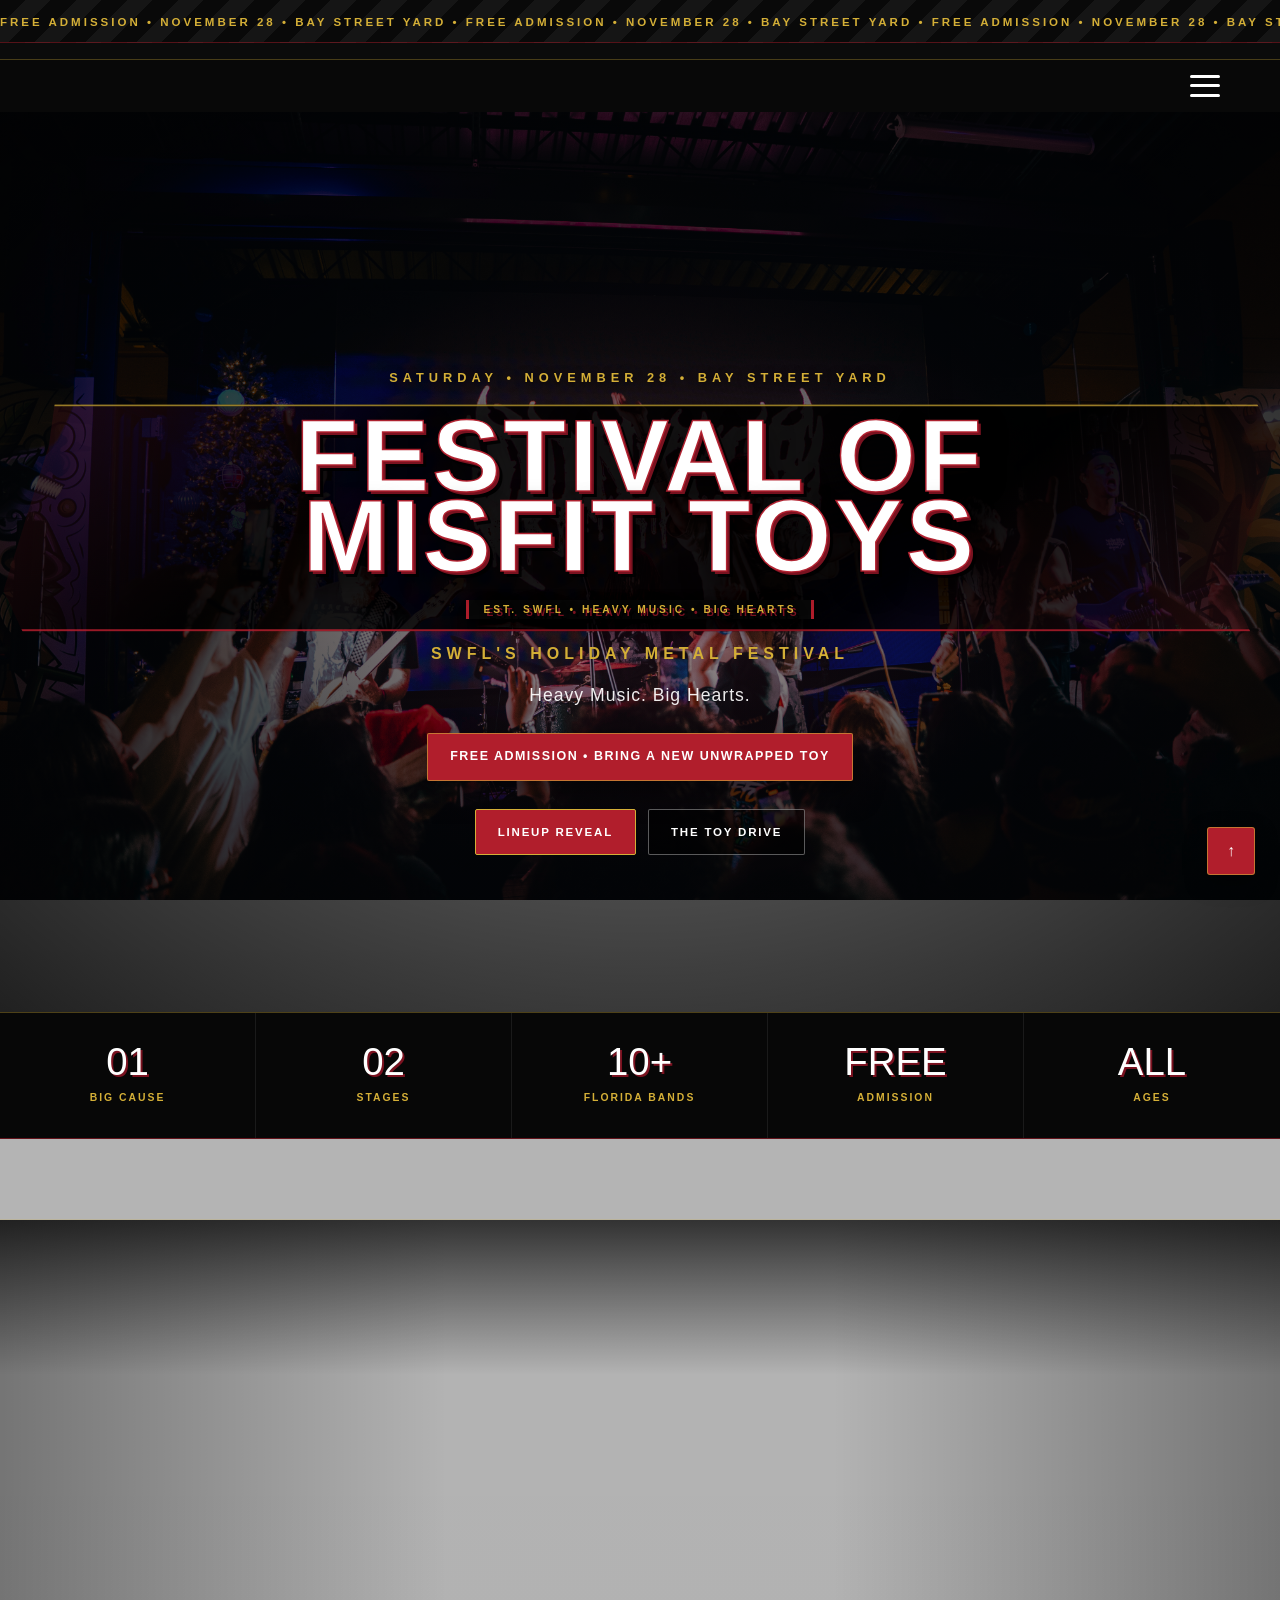
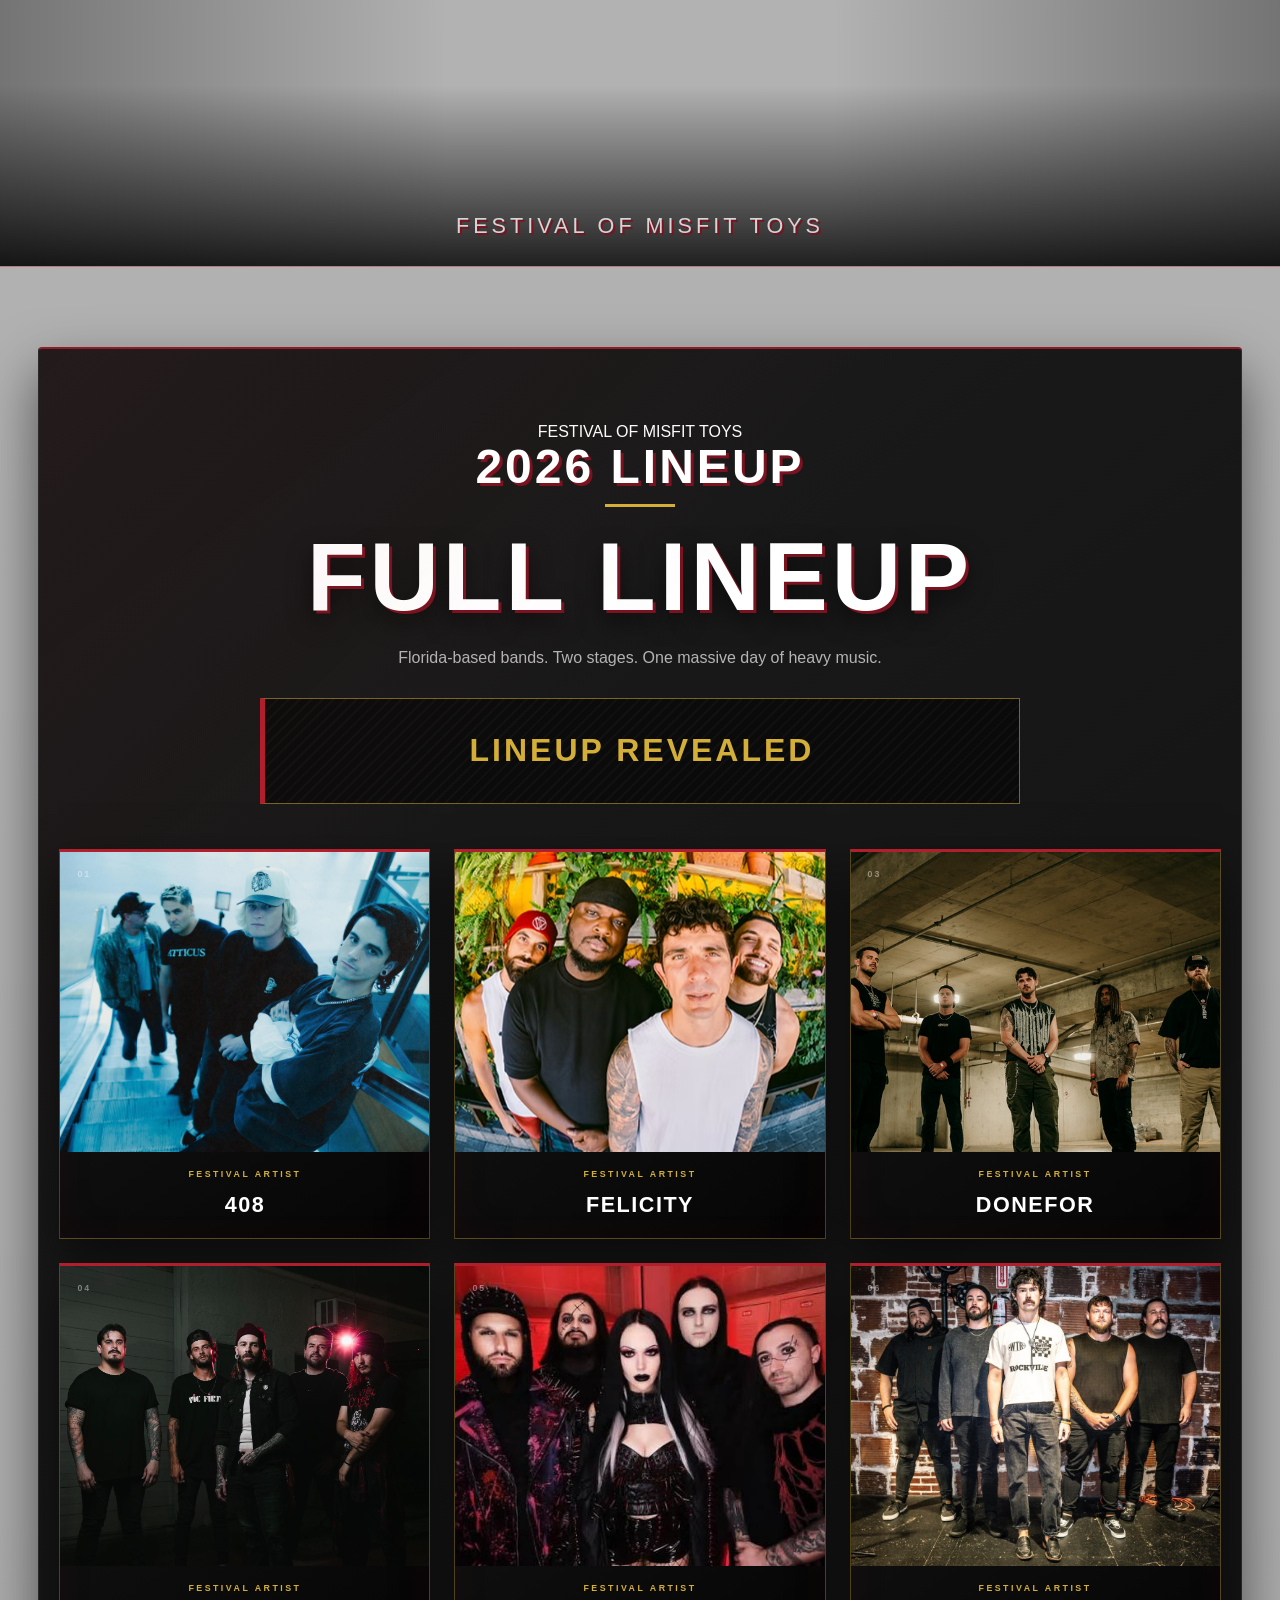
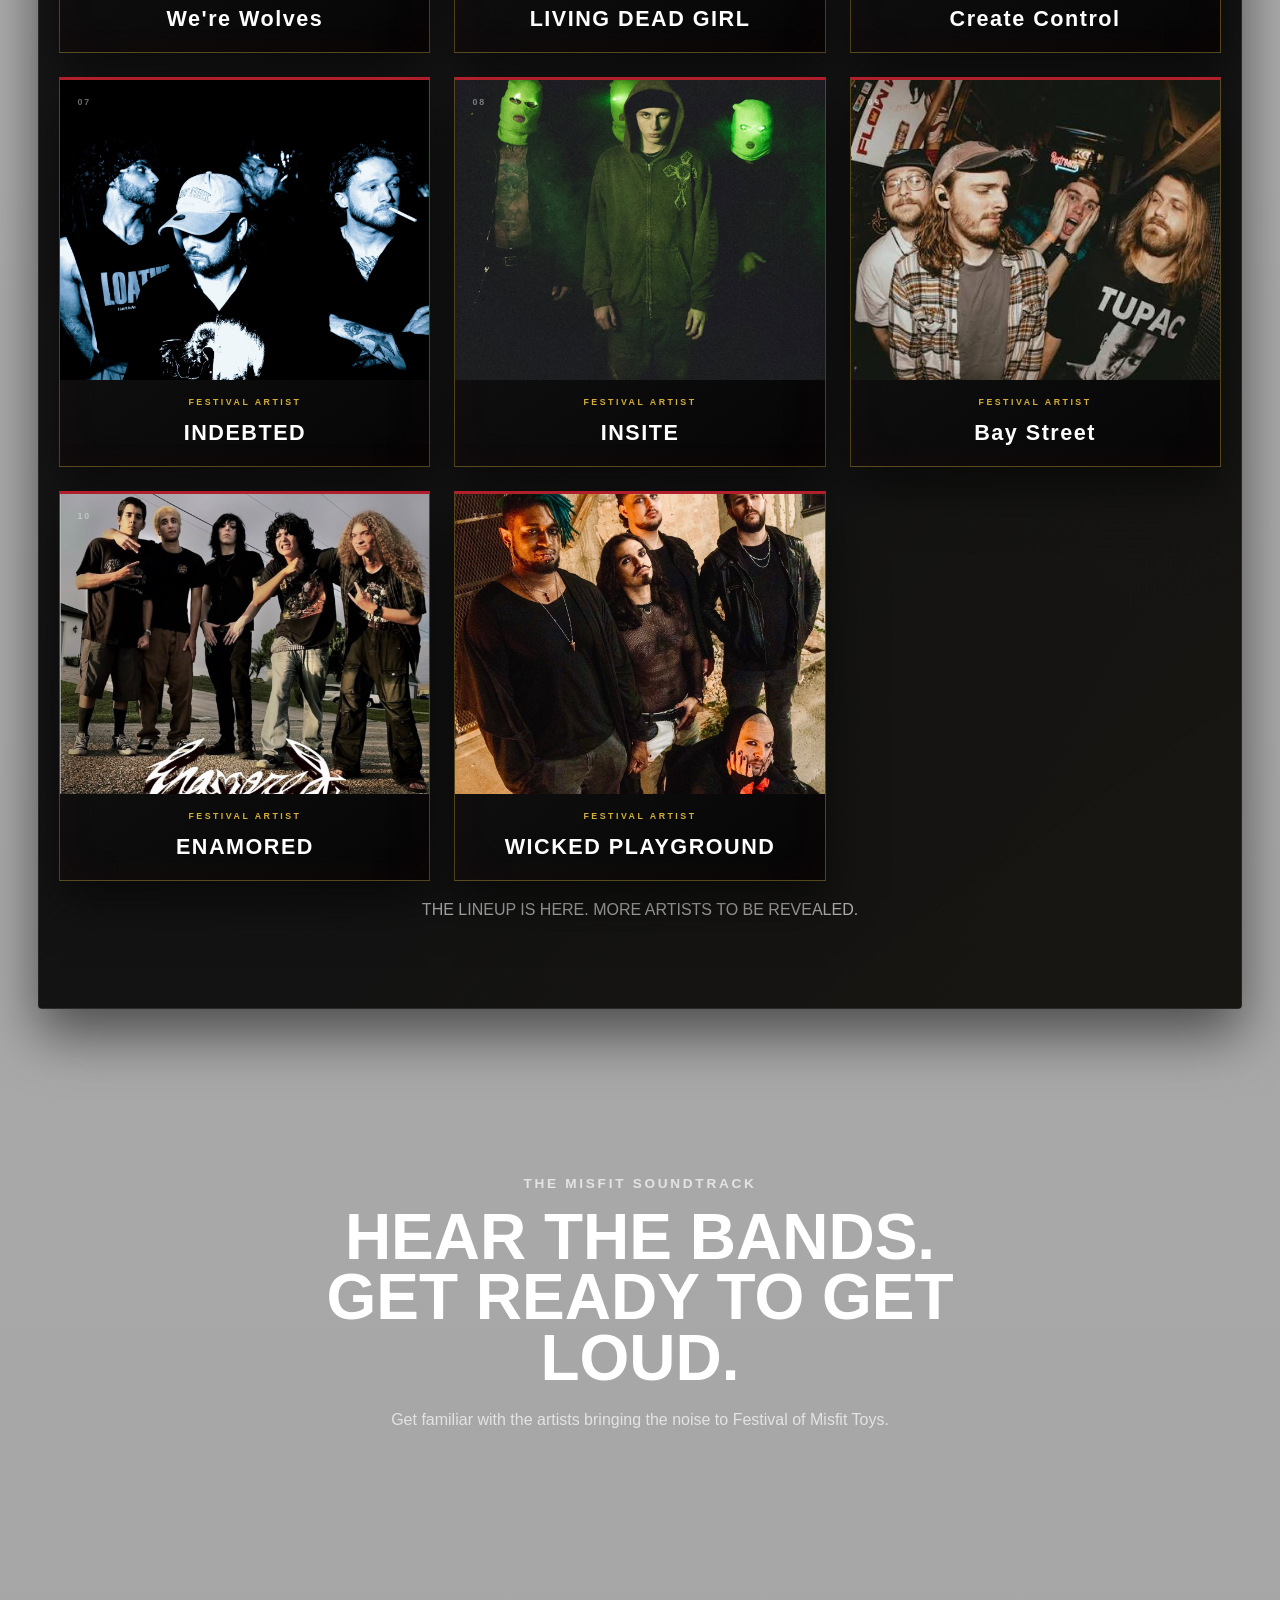
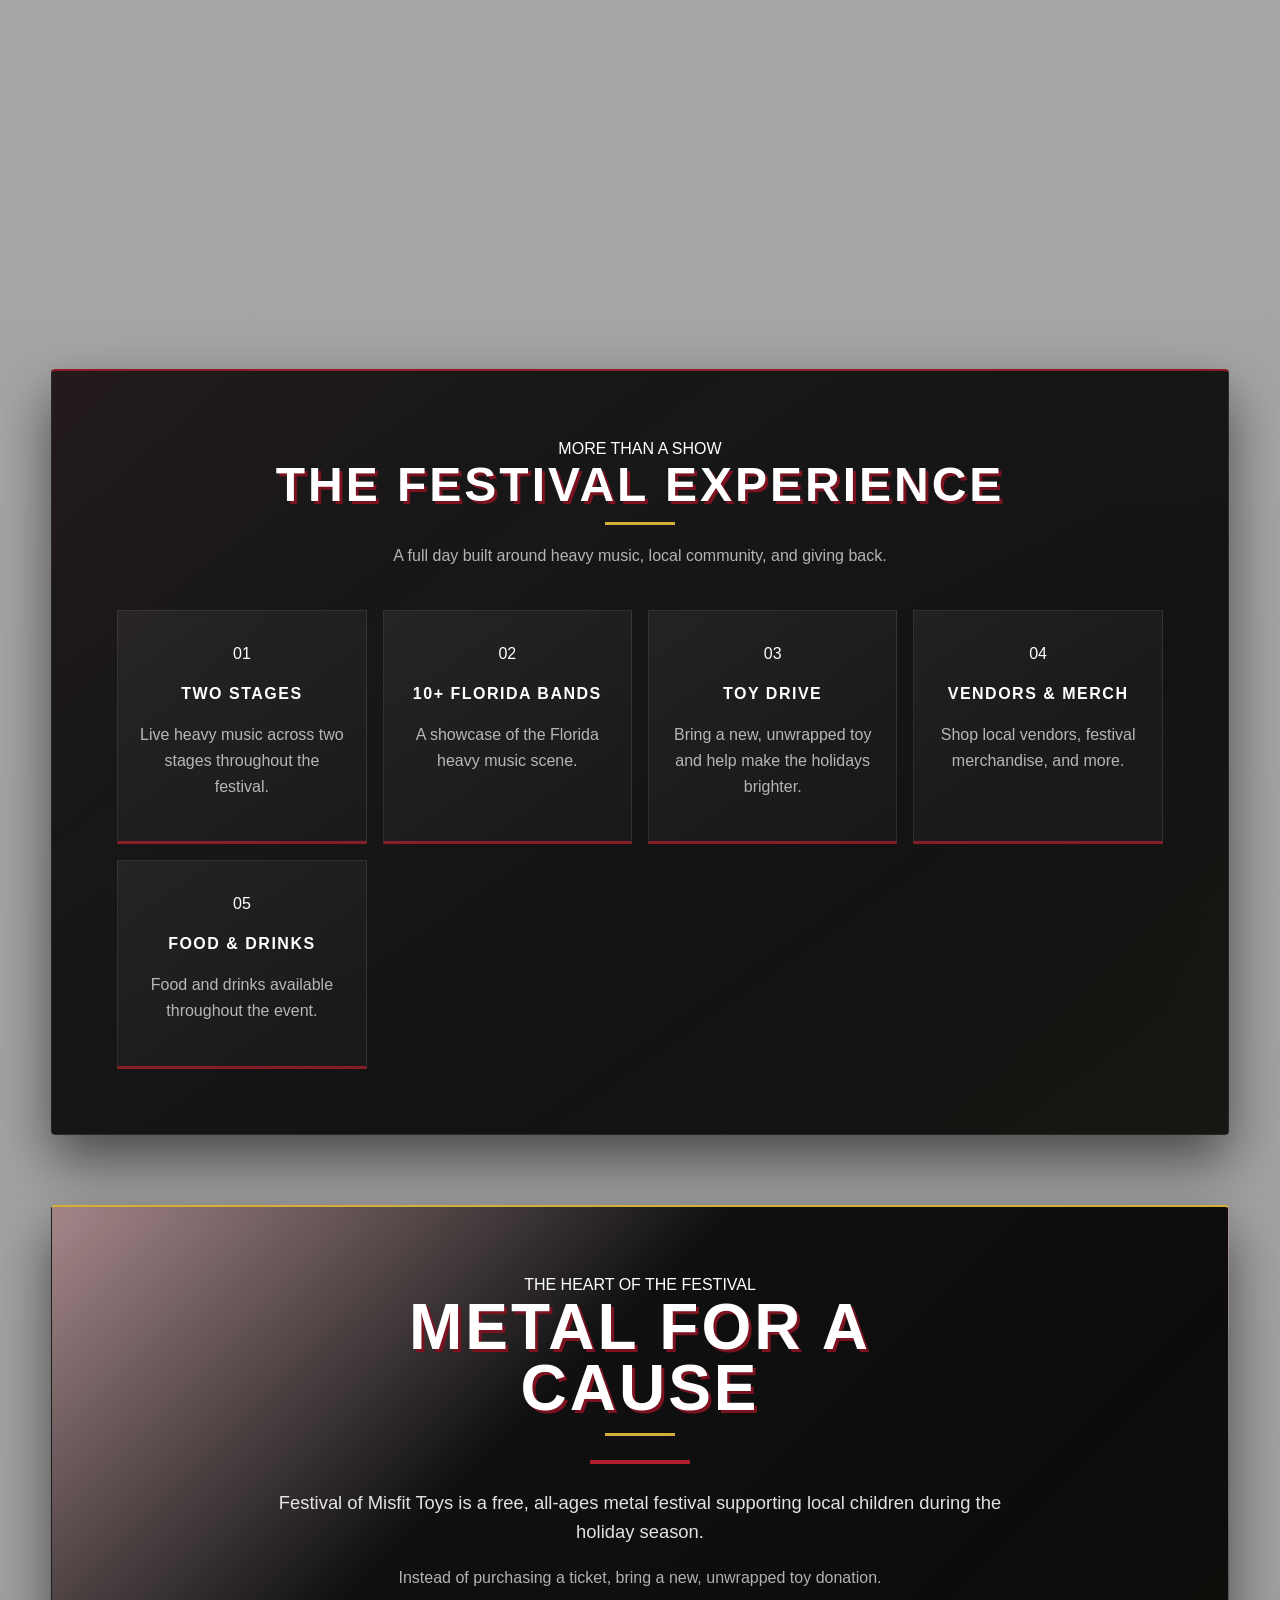
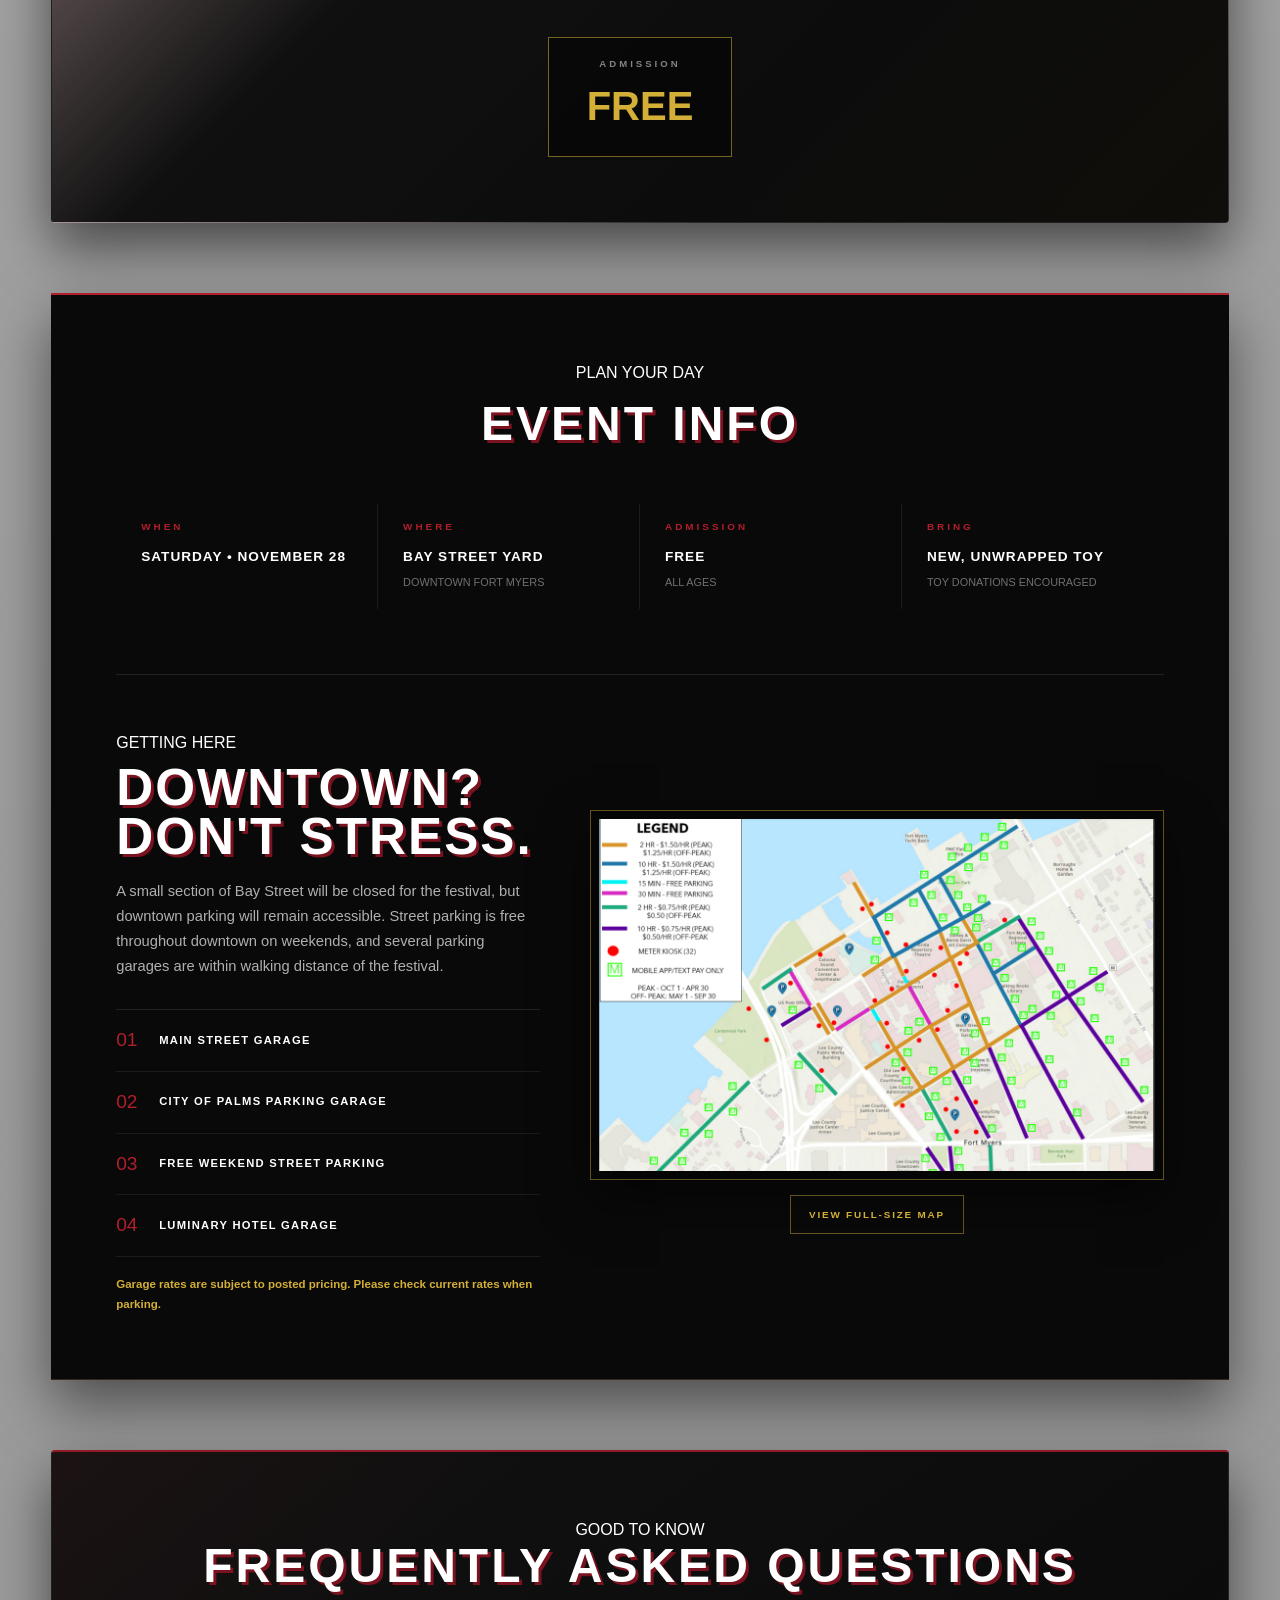
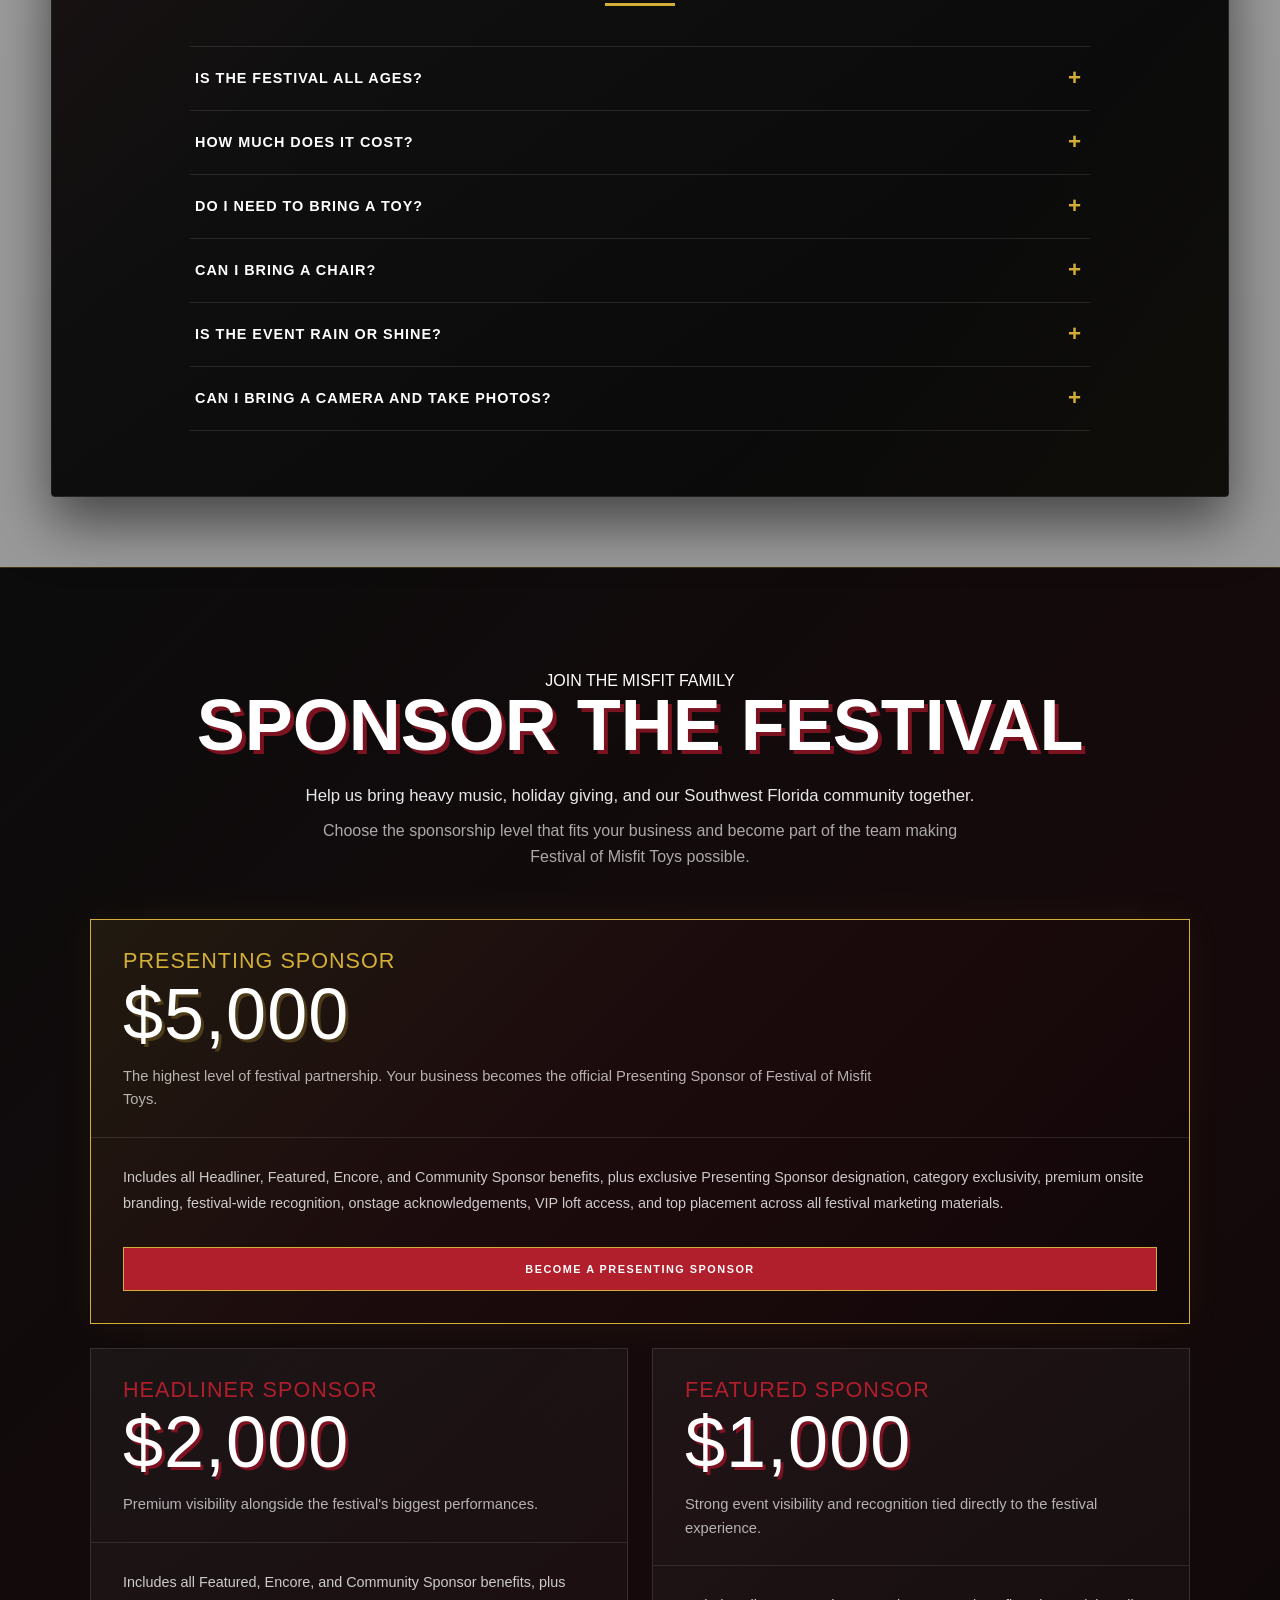
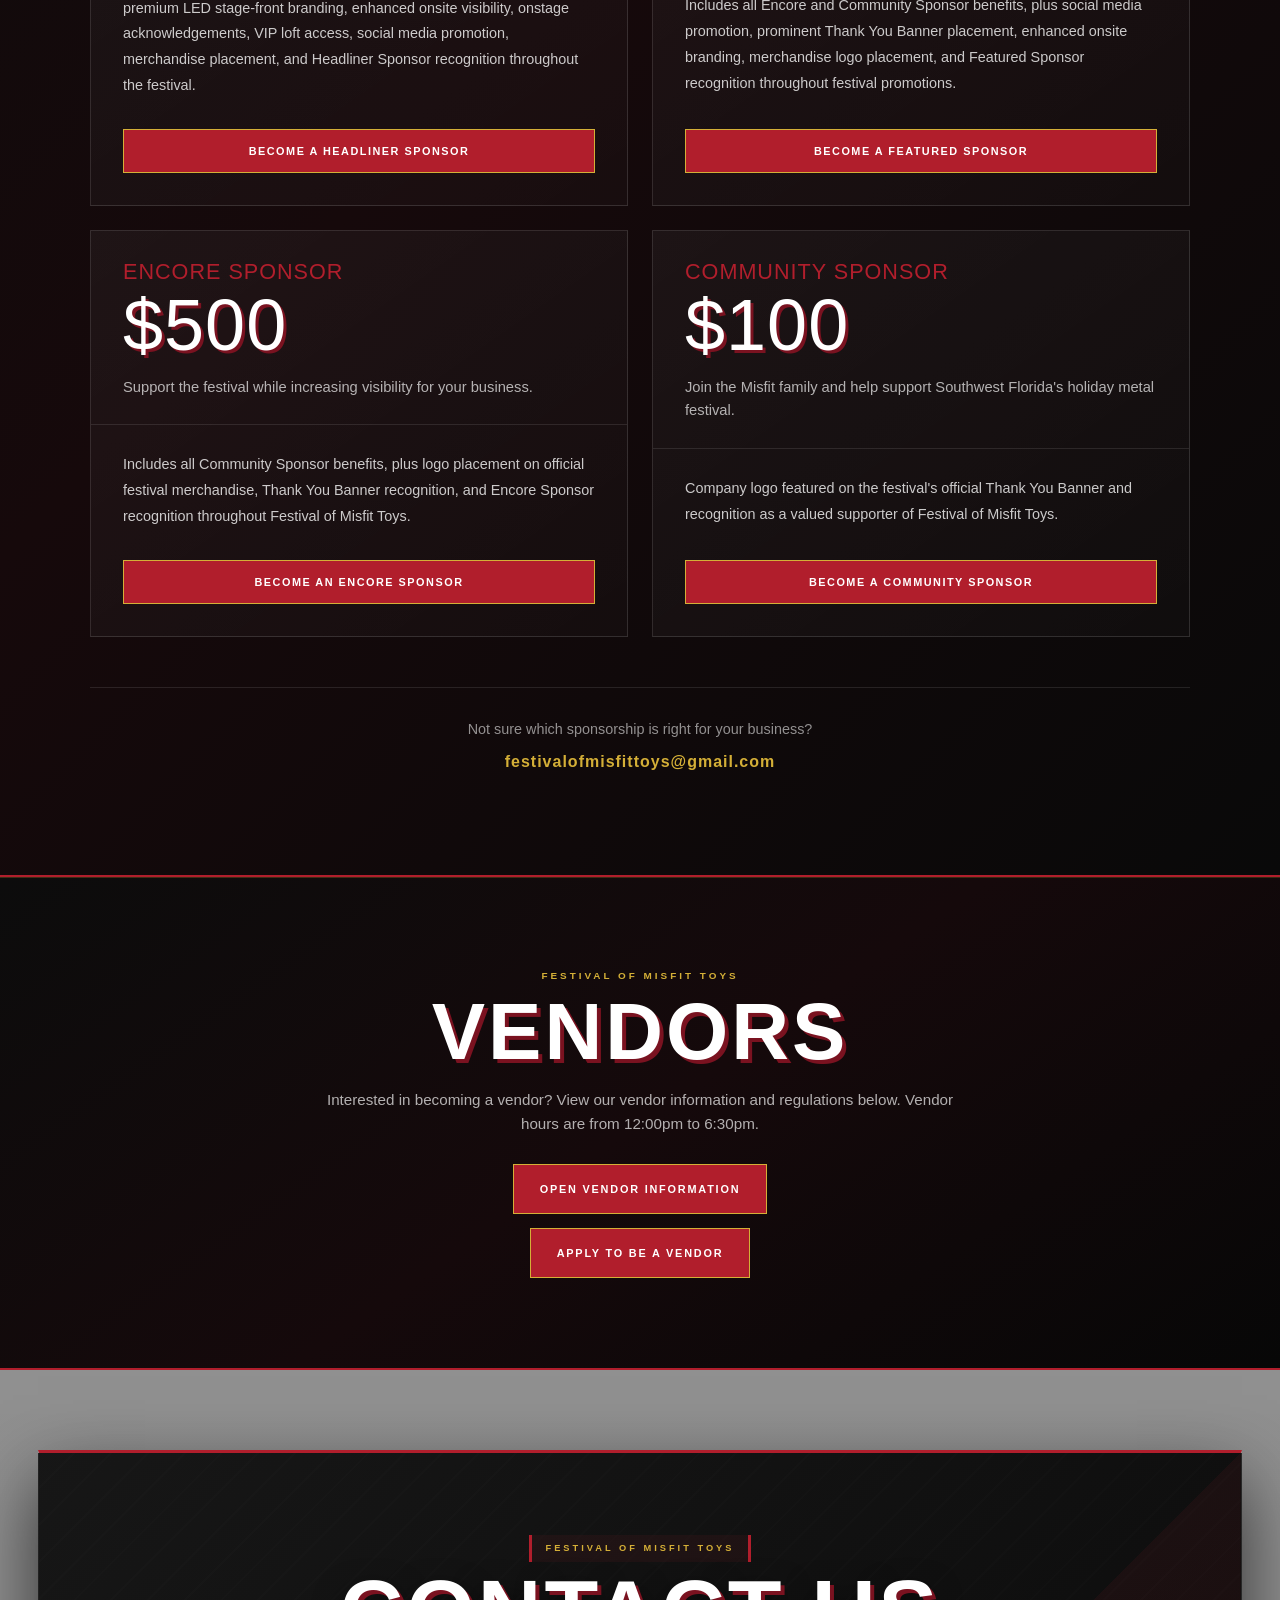
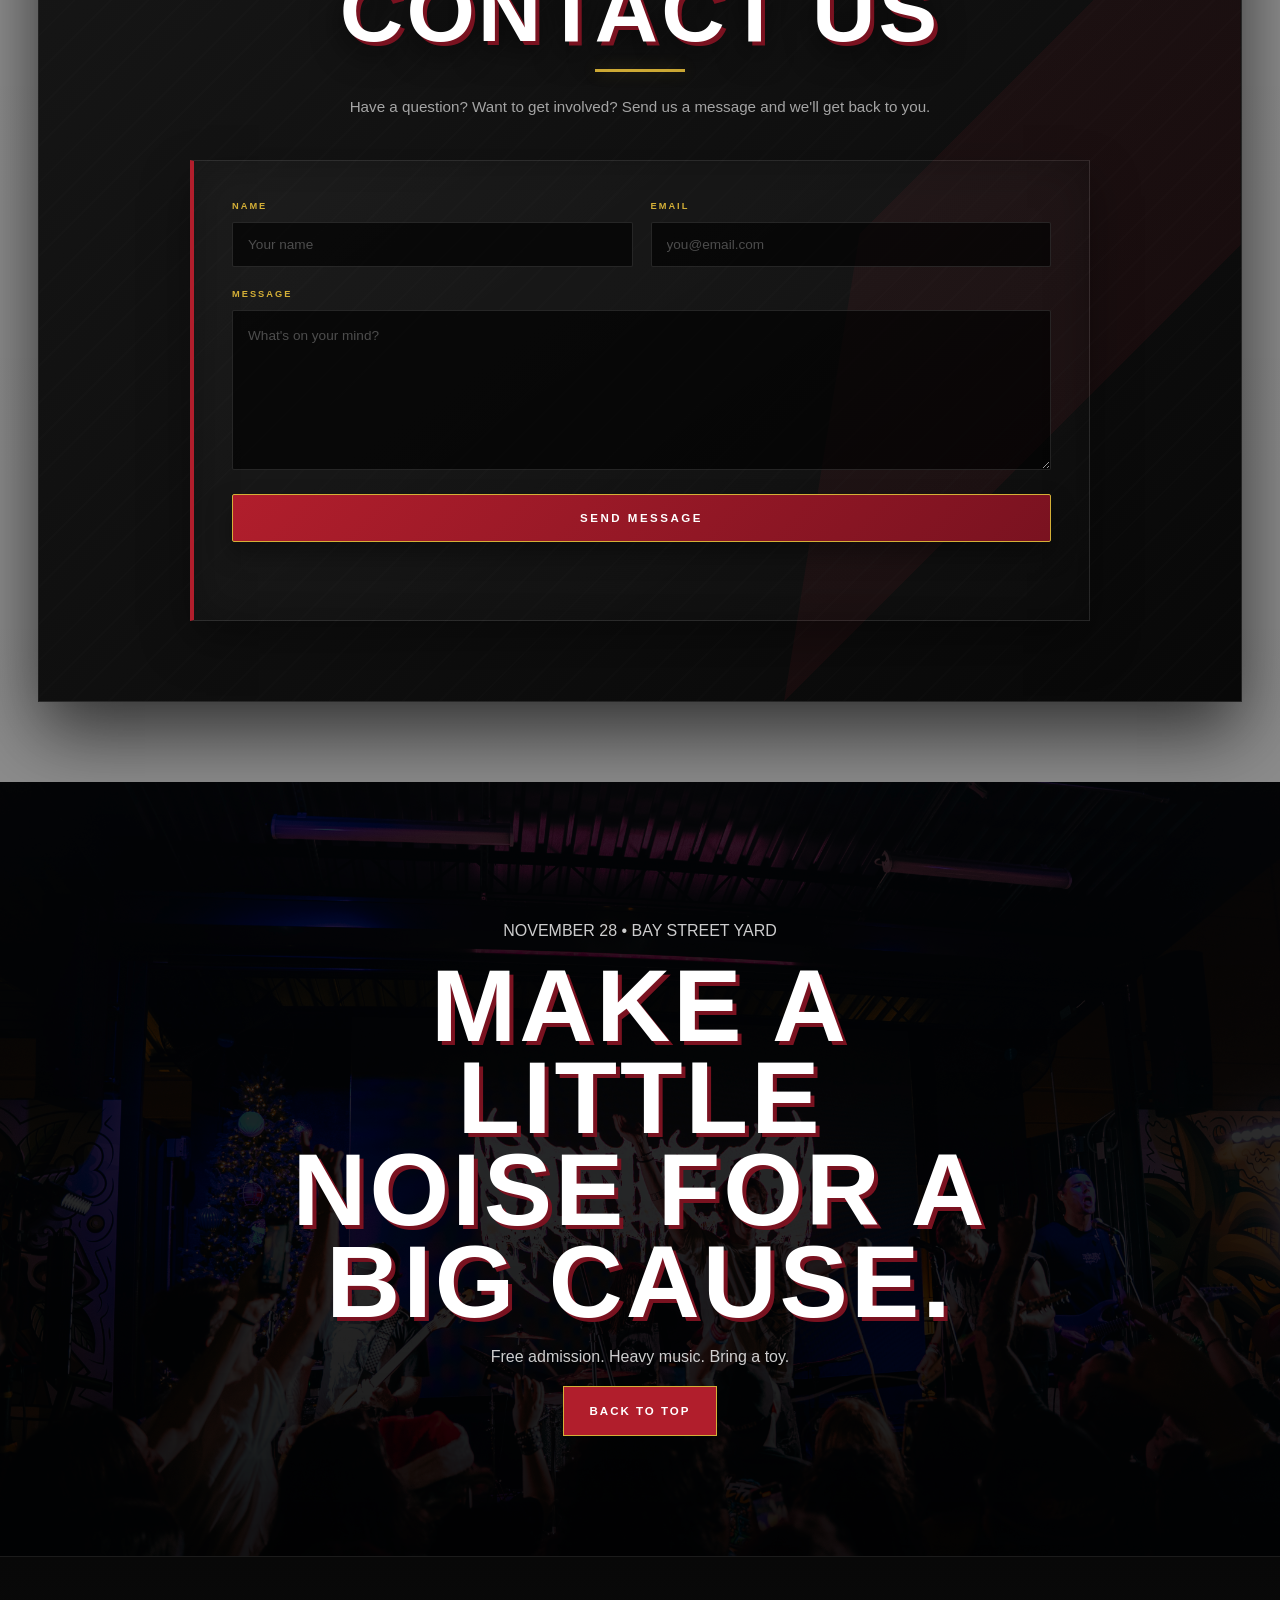
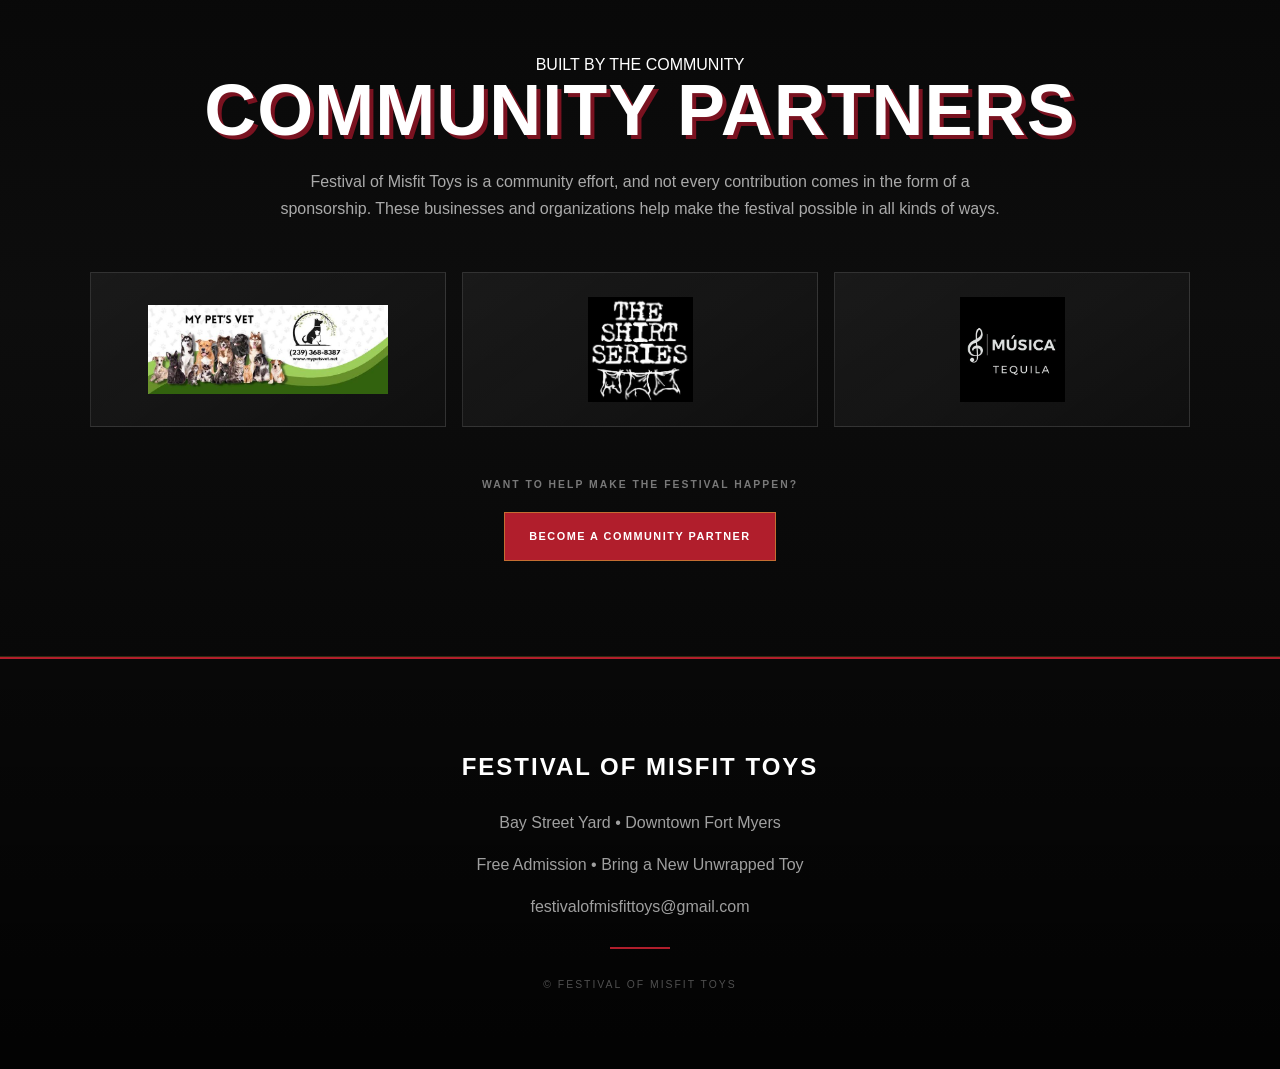
==== index.html @ b3eff334 "Refactor duplicate tile creation in index.html Refactor duplicate handling by using an array of trac" ====
<!DOCTYPE html>
<html lang="en">

<head>
    <meta charset="UTF-8">
    <meta name="viewport" content="width=device-width, initial-scale=1.0">

    <meta name="description"
        content="Festival of Misfit Toys — SWFL's holiday metal festival. Free admission, live Florida bands, vendors, food, and a holiday toy drive.">
    <meta name="theme-color" content="#080808">

    <title>Festival of Misfit Toys | SWFL's Holiday Metal Festival</title>

    <!-- Social Media / Link Preview -->
    <meta property="og:title" content="Festival of Misfit Toys | SWFL's Holiday Metal Festival">
    <meta property="og:description" content="SWFL'S HOLIDAY METAL FESTIVAL • NOVEMBER 28 • BAY STREET YARD • FREE ADMISSION">
    <meta property="og:image" content="https://festivalofmisfittoys.github.io/festival-of-misfit-toys/images/festivalcoverphoto.jpg">
    <meta property="og:url" content="https://festivalofmisfittoys.github.io/festival-of-misfit-toys/">
    <meta property="og:type" content="website">

    <!-- Twitter / X -->
    <meta name="twitter:card" content="summary_large_image">
    <meta name="twitter:title" content="Festival of Misfit Toys | SWFL's Holiday Metal Festival">
    <meta name="twitter:description" content="SWFL'S HOLIDAY METAL FESTIVAL • NOVEMBER 28 • BAY STREET YARD • FREE ADMISSION">
    <meta name="twitter:image" content="https://festivalofmisfittoys.github.io/festival-of-misfit-toys/images/festivalcoverphoto.jpg">

    <link rel="stylesheet" href="css/style.css">
</head>

<body>

    <!-- ==================================
         HEADER
    ================================== -->

    <header>

<div class="ticker-wrap">
    <div class="ticker">
        FREE ADMISSION • NOVEMBER 28 • BAY STREET YARD • FREE ADMISSION • NOVEMBER 28 • BAY STREET YARD • FREE ADMISSION • NOVEMBER 28 • BAY STREET YARD •
    </div>
</div>
        
<!-- ==================================
     FESTIVAL AD / PARTNER RAIL
================================== -->

<div class="festival-ad-rail">
    <div class="festival-ad-track" id="festivalAdTrack"></div>
</div>
<nav class="site-nav">

            <div class="nav-inner">

                <button
                    class="nav-toggle"
                    id="nav-toggle"
                    type="button"
                    aria-label="Open navigation"
                    aria-expanded="false"
                    aria-controls="nav-menu">

                    <span></span>
                    <span></span>
                    <span></span>

                </button>

                <div class="nav-menu" id="nav-menu">

                    <a href="#lineup">LINEUP</a>
                   
                    <a href="#spotify">PLAYLIST</a>

                    <a href="#experience">EXPERIENCE</a>

                    <a href="#info">EVENT INFO</a>

                    <a href="#vendors">VENDORS</a>

                    <a href="#sponsors">SPONSORS</a>

                    <a href="#contact">CONTACT</a>

                </div>

            </div>

        </nav>

    </header>


    <main>

        <!-- ==================================
             HERO
        ================================== -->

        <section class="hero" id="top">

            <div class="hero-overlay">

                <p class="hero-date">
                    SATURDAY • NOVEMBER 28 • BAY STREET YARD
                </p>

                <h1>
                    FESTIVAL OF<br>
                    MISFIT TOYS
                </h1>

                <p class="hero-tagline">
                    SWFL'S HOLIDAY METAL FESTIVAL
                </p>

                <p class="hero-subtitle">
                    Heavy Music. Big Hearts.
                </p>

                <p class="hero-highlight">
                    FREE ADMISSION • BRING A NEW UNWRAPPED TOY
                </p>

                <div class="hero-actions">

                    <a class="hero-button hero-button-primary" href="#lineup">
                        LINEUP REVEAL
                    </a>

                    <a class="hero-button hero-button-secondary" href="#toydrive">
                        THE TOY DRIVE
                    </a>

                </div>

            </div>

        </section>


        <!-- ==================================
             FESTIVAL STATS
        ================================== -->

        <section class="festival-stats" aria-label="Festival highlights">

            <div class="stat">
                <span class="stat-number">01</span>
                <span class="stat-label">BIG CAUSE</span>
            </div>

            <div class="stat">
                <span class="stat-number">02</span>
                <span class="stat-label">STAGES</span>
            </div>

            <div class="stat">
                <span class="stat-number">10+</span>
                <span class="stat-label">FLORIDA BANDS</span>
            </div>

            <div class="stat">
                <span class="stat-number">FREE</span>
                <span class="stat-label">ADMISSION</span>
            </div>

            <div class="stat">
                <span class="stat-number">ALL</span>
                <span class="stat-label">AGES</span>
            </div>

        </section>


        <!-- ==================================
             VIDEO
        ================================== -->

        <section class="video-section" aria-label="Festival video">

            <video
                class="festival-video"
                autoplay
                muted
                loop
                playsinline
                preload="metadata">

                <source src="videos/FOMTVideo.mp4" type="video/mp4">

            </video>

        </section>


<!-- ==================================
     LINEUP REVEAL
================================== -->

<section id="lineup" class="announcement lineup-section">

    <div class="section-kicker">
    FESTIVAL OF MISFIT TOYS
    </div>

    <h2>2026 LINEUP</h2>

    <p class="reveal-date">
        FULL LINEUP
    </p>

    <p class="section-lead">
        Florida-based bands. Two stages. One massive day of heavy music.
    </p>

    <div class="countdown-box">

        <div id="countdown">
            Loading Countdown...
        </div>
    </div>


    <!-- MYSTERY ARTIST CARDS -->

    <div class="artist-grid">

        <!-- ARTIST 01 -->

        <article class="artist-card" tabindex="0">

            <div class="artist-card-inner">

                <div class="artist-card-front">

                    <div class="artist-image mystery-image">
                        <span class="artist-number">01</span>
                        <span class="mystery-symbol">?</span>
                    </div>

                    <div class="artist-front-info">
                        <span class="artist-status">
                            ARTIST REVEAL
                        </span>

                        <h3>
                            COMING SOON
                        </h3>
                    </div>

                </div>


                <div class="artist-card-back">

                    <span class="artist-number">
                        01
                    </span>

                    <h3>
                        ARTIST REVEAL
                    </h3>

                    <p>
                        This artist is currently locked away.
                    </p>

                    <div class="artist-socials">

                        <button type="button" disabled>
                            INSTAGRAM
                        </button>

                        <button type="button" disabled>
                            WEBSITE
                        </button>

                        <button type="button" disabled>
                            SPOTIFY
                        </button>

                    </div>

                    <button
                        type="button"
                        class="learn-more-btn"
                        data-artist="01">

                        LEARN MORE

                    </button>

                </div>

            </div>

        </article>


        <!-- ARTIST 02 -->

        <article class="artist-card" tabindex="0">

            <div class="artist-card-inner">

                <div class="artist-card-front">

                    <div class="artist-image mystery-image">
                        <span class="artist-number">02</span>
                        <span class="mystery-symbol">?</span>
                    </div>

                    <div class="artist-front-info">
                        <span class="artist-status">
                            ARTIST REVEAL
                        </span>

                        <h3>
                            COMING SEPTEMBER 8
                        </h3>
                    </div>

                </div>

                <div class="artist-card-back">

                    <span class="artist-number">02</span>

                    <h3>ARTIST REVEAL</h3>

                    <p>
                        This artist is currently locked away.
                    </p>

                    <div class="artist-socials">
                        <button type="button" disabled>INSTAGRAM</button>
                        <button type="button" disabled>WEBSITE</button>
                        <button type="button" disabled>SPOTIFY</button>
                    </div>

                    <button
                        type="button"
                        class="learn-more-btn"
                        data-artist="02">

                        LEARN MORE

                    </button>

                </div>

            </div>

        </article>


        <!-- ARTIST 03 -->

        <article class="artist-card" tabindex="0">

            <div class="artist-card-inner">

                <div class="artist-card-front">

                    <div class="artist-image mystery-image">
                        <span class="artist-number">03</span>
                        <span class="mystery-symbol">?</span>
                    </div>

                    <div class="artist-front-info">
                        <span class="artist-status">ARTIST REVEAL</span>
                        <h3>COMING SEPTEMBER 21</h3>
                    </div>

                </div>

                <div class="artist-card-back">

                    <span class="artist-number">03</span>

                    <h3>ARTIST REVEAL</h3>

                    <p>
                        This artist is currently locked away.
                    </p>

                    <div class="artist-socials">
                        <button type="button" disabled>INSTAGRAM</button>
                        <button type="button" disabled>WEBSITE</button>
                        <button type="button" disabled>SPOTIFY</button>
                    </div>

                    <button
                        type="button"
                        class="learn-more-btn"
                        data-artist="03">

                        LEARN MORE

                    </button>

                </div>

            </div>

        </article>


        <!-- ARTIST 04 -->

        <article class="artist-card" tabindex="0">

            <div class="artist-card-inner">

                <div class="artist-card-front">

                    <div class="artist-image mystery-image">
                        <span class="artist-number">04</span>
                        <span class="mystery-symbol">?</span>
                    </div>

                    <div class="artist-front-info">
                        <span class="artist-status">ARTIST REVEAL</span>
                        <h3>COMING SEPTEMBER 8</h3>
                    </div>

                </div>

                <div class="artist-card-back">

                    <span class="artist-number">04</span>

                    <h3>ARTIST REVEAL</h3>

                    <p>
                        This artist is currently locked away.
                    </p>

                    <div class="artist-socials">
                        <button type="button" disabled>INSTAGRAM</button>
                        <button type="button" disabled>WEBSITE</button>
                        <button type="button" disabled>SPOTIFY</button>
                    </div>

                    <button
                        type="button"
                        class="learn-more-btn"
                        data-artist="04">

                        LEARN MORE

                    </button>

                </div>

            </div>

        </article>


        <!-- ARTIST 05 -->

        <article class="artist-card" tabindex="0">

            <div class="artist-card-inner">

                <div class="artist-card-front">

                    <div class="artist-image mystery-image">
                        <span class="artist-number">05</span>
                        <span class="mystery-symbol">?</span>
                    </div>

                    <div class="artist-front-info">
                        <span class="artist-status">ARTIST REVEAL</span>
                        <h3>COMING SEPTEMBER 8</h3>
                    </div>

                </div>

                <div class="artist-card-back">

                    <span class="artist-number">05</span>

                    <h3>ARTIST REVEAL</h3>

                    <p>
                        This artist is currently locked away.
                    </p>

                    <div class="artist-socials">
                        <button type="button" disabled>INSTAGRAM</button>
                        <button type="button" disabled>WEBSITE</button>
                        <button type="button" disabled>SPOTIFY</button>
                    </div>

                    <button
                        type="button"
                        class="learn-more-btn"
                        data-artist="05">

                        LEARN MORE

                    </button>

                </div>

            </div>

        </article>


        <!-- ARTIST 06 -->

        <article class="artist-card" tabindex="0">

            <div class="artist-card-inner">

                <div class="artist-card-front">

                    <div class="artist-image mystery-image">
                        <span class="artist-number">06</span>
                        <span class="mystery-symbol">?</span>
                    </div>

                    <div class="artist-front-info">
                        <span class="artist-status">ARTIST REVEAL</span>
                        <h3>COMING SEPTEMBER 8</h3>
                    </div>

                </div>

                <div class="artist-card-back">

                    <span class="artist-number">06</span>

                    <h3>ARTIST REVEAL</h3>

                    <p>
                        This artist is currently locked away.
                    </p>

                    <div class="artist-socials">
                        <button type="button" disabled>INSTAGRAM</button>
                        <button type="button" disabled>WEBSITE</button>
                        <button type="button" disabled>SPOTIFY</button>
                    </div>

                    <button
                        type="button"
                        class="learn-more-btn"
                        data-artist="06">

                        LEARN MORE

                    </button>

                </div>

            </div>

        </article>


        <!-- ARTIST 07 -->

        <article class="artist-card" tabindex="0">

            <div class="artist-card-inner">

                <div class="artist-card-front">

                    <div class="artist-image mystery-image">
                        <span class="artist-number">07</span>
                        <span class="mystery-symbol">?</span>
                    </div>

                    <div class="artist-front-info">
                        <span class="artist-status">ARTIST REVEAL</span>
                        <h3>COMING SEPTEMBER 21</h3>
                    </div>

                </div>

                <div class="artist-card-back">

                    <span class="artist-number">07</span>

                    <h3>ARTIST REVEAL</h3>

                    <p>
                        This artist is currently locked away.
                    </p>

                    <div class="artist-socials">
                        <button type="button" disabled>INSTAGRAM</button>
                        <button type="button" disabled>WEBSITE</button>
                        <button type="button" disabled>SPOTIFY</button>
                    </div>

                    <button
                        type="button"
                        class="learn-more-btn"
                        data-artist="07">

                        LEARN MORE

                    </button>

                </div>

            </div>

        </article>


        <!-- ARTIST 08 -->

        <article class="artist-card" tabindex="0">

            <div class="artist-card-inner">

                <div class="artist-card-front">

                    <div class="artist-image mystery-image">
                        <span class="artist-number">08</span>
                        <span class="mystery-symbol">?</span>
                    </div>

                    <div class="artist-front-info">
                        <span class="artist-status">ARTIST REVEAL</span>
                        <h3>COMING SEPTEMBER 21</h3>
                    </div>

                </div>

                <div class="artist-card-back">

                    <span class="artist-number">08</span>

                    <h3>ARTIST REVEAL</h3>

                    <p>
                        This artist is currently locked away.
                    </p>

                    <div class="artist-socials">
                        <button type="button" disabled>INSTAGRAM</button>
                        <button type="button" disabled>WEBSITE</button>
                        <button type="button" disabled>SPOTIFY</button>
                    </div>

                    <button
                        type="button"
                        class="learn-more-btn"
                        data-artist="08">

                        LEARN MORE

                    </button>

                </div>

            </div>

        </article>


        <!-- ARTIST 09 -->

        <article class="artist-card" tabindex="0">

            <div class="artist-card-inner">

                <div class="artist-card-front">

                    <div class="artist-image mystery-image">
                        <span class="artist-number">09</span>
                        <span class="mystery-symbol">?</span>
                    </div>

                    <div class="artist-front-info">
                        <span class="artist-status">ARTIST REVEAL</span>
                        <h3>COMING SEPTEMBER 21</h3>
                    </div>

                </div>

                <div class="artist-card-back">

                    <span class="artist-number">09</span>

                    <h3>ARTIST REVEAL</h3>

                    <p>
                        This artist is currently locked away.
                    </p>

                    <div class="artist-socials">
                        <button type="button" disabled>INSTAGRAM</button>
                        <button type="button" disabled>WEBSITE</button>
                        <button type="button" disabled>SPOTIFY</button>
                    </div>

                    <button
                        type="button"
                        class="learn-more-btn"
                        data-artist="09">

                        LEARN MORE

                    </button>

                </div>

            </div>

        </article>
        <article class="artist-card" tabindex="0">
  <div class="artist-card-inner">

    <div class="artist-card-front">

      <div class="artist-image mystery-image">
        <span class="artist-number">10</span>
        <span class="mystery-symbol">?</span>
      </div>

      <div class="artist-front-info">
        <span class="artist-status">ARTIST REVEAL</span>
        <h3>COMING SEPTEMBER 21</h3>
      </div>

    </div>

    <div class="artist-card-back">

      <span class="artist-number">10</span>

      <h3>ARTIST REVEAL</h3>

      <p>
        This artist is currently locked away.
      </p>

      <div class="artist-socials">
        <button type="button" disabled>INSTAGRAM</button>
        <button type="button" disabled>WEBSITE</button>
        <button type="button" disabled>SPOTIFY</button>
      </div>

      <button
        type="button"
        class="learn-more-btn"
        data-artist="10"
        disabled
      >
        LEARN MORE
      </button>

    </div>

  </div>
</article>
<!-- ARTIST 11 -->

<article class="artist-card" tabindex="0">

    <div class="artist-card-inner">

        <div class="artist-card-front">

            <div class="artist-image mystery-image">
                <span class="artist-number">11</span>
                <span class="mystery-symbol">?</span>
            </div>

            <div class="artist-front-info">
                <span class="artist-status">ARTIST REVEAL</span>
                <h3>COMING SEPTEMBER 21</h3>
            </div>

        </div>

        <div class="artist-card-back">

            <span class="artist-number">11</span>

            <h3>ARTIST REVEAL</h3>

            <p>
                This artist is currently locked away.
            </p>

            <div class="artist-socials">
                <button type="button" disabled>INSTAGRAM</button>
                <button type="button" disabled>WEBSITE</button>
                <button type="button" disabled>SPOTIFY</button>
            </div>

            <button
                type="button"
                class="learn-more-btn"
                data-artist="11"
                disabled>

                LEARN MORE

            </button>

        </div>

    </div>

</article>
    </div>


    <p class="lineup-secret-note">
        THE ARTISTS ARE LOCKED AWAY. CHECK BACK SEPTEMBER 21.
    </p>

</section>
<!-- =========================================================
     MISFIT SOUNDTRACK
     ========================================================= -->

<section id="spotify" class="spotify-section">

    <div class="spotify-heading">
        <p class="spotify-eyebrow">THE MISFIT SOUNDTRACK</p>

        <h2>HEAR THE BANDS.<br>GET READY TO GET LOUD.</h2>

        <p>
            Get familiar with the artists bringing the noise to
            Festival of Misfit Toys.
        </p>
    </div>

    <div class="spotify-player">
        <iframe
            data-testid="embed-iframe"
            style="border-radius:12px"
            src="https://open.spotify.com/embed/playlist/0FuAch2w33dKvfGmC9yCgK?utm_source=generator&theme=0&si=5faab51a87b249a2"
            width="100%"
            height="352"
            frameBorder="0"
            allowfullscreen=""
            allow="autoplay; clipboard-write; encrypted-media; fullscreen; picture-in-picture"
            loading="lazy">
        </iframe>
    </div>

</section>
<!-- ==================================
     ARTIST BIO MODAL
================================== -->

<div
    id="artist-modal"
    class="artist-modal"
    aria-hidden="true">

    <div
        class="artist-modal-overlay"
        data-close-modal>
    </div>

    <div
        class="artist-modal-content"
        role="dialog"
        aria-modal="true"
        aria-labelledby="artist-modal-title">

        <button
            type="button"
            class="artist-modal-close"
            aria-label="Close artist information"
            data-close-modal>

            ×

        </button>

        <div class="artist-modal-image mystery-image">
            <span>?</span>
        </div>

        <div class="artist-modal-body">

            <span class="artist-modal-kicker">
                ARTIST REVEAL
            </span>

            <h2 id="artist-modal-title">
                COMING SEPTEMBER 21
            </h2>

            <p id="artist-modal-bio">
                This artist's bio will appear here when the official lineup is revealed.
            </p>

            <div class="artist-modal-links">

                <button type="button" disabled>
                    INSTAGRAM
                </button>

                <button type="button" disabled>
                    WEBSITE
                </button>

                <button type="button" disabled>
                    SPOTIFY
                </button>

            </div>

        </div>

    </div>

</div>


        <!-- ==================================
             FESTIVAL EXPERIENCE
        ================================== -->

        <section id="experience" class="event-info">

            <div class="section-kicker">
                MORE THAN A SHOW
            </div>

            <h2>THE FESTIVAL EXPERIENCE</h2>

            <p class="section-lead">
                A full day built around heavy music, local community, and giving back.
            </p>

            <div class="info-grid">

                <article class="info-item">

                    <span class="card-number">
                        01
                    </span>

                    <h3>
                        TWO STAGES
                    </h3>

                    <p>
                        Live heavy music across two stages throughout the festival.
                    </p>

                </article>


                <article class="info-item">

                    <span class="card-number">
                        02
                    </span>

                    <h3>
                        10+ FLORIDA BANDS
                    </h3>

                    <p>
                        A showcase of the Florida heavy music scene.
                    </p>

                </article>


                <article class="info-item">

                    <span class="card-number">
                        03
                    </span>

                    <h3>
                        TOY DRIVE
                    </h3>

                    <p>
                        Bring a new, unwrapped toy and help make the holidays brighter.
                    </p>

                </article>


                <article class="info-item">

                    <span class="card-number">
                        04
                    </span>

                    <h3>
                        VENDORS &amp; MERCH
                    </h3>

                    <p>
                        Shop local vendors, festival merchandise, and more.
                    </p>

                </article>


                <article class="info-item">

                    <span class="card-number">
                        05
                    </span>

                    <h3>
                        FOOD &amp; DRINKS
                    </h3>

                    <p>
                        Food and drinks available throughout the event.
                    </p>

                </article>

            </div>

        </section>


        <!-- ==================================
             TOY DRIVE / MISSION
        ================================== -->

        <section id="toydrive" class="mission mission-feature">

            <div class="mission-content">

                <div class="section-kicker">
                    THE HEART OF THE FESTIVAL
                </div>

<h2>
    METAL FOR A<br>
    CAUSE
</h2>

                <div class="mission-rule"></div>

                <p class="mission-intro">
                    Festival of Misfit Toys is a free, all-ages metal festival supporting local children during the
                    holiday season.
                </p>

                <p>
                    Instead of purchasing a ticket, bring a new, unwrapped toy donation.
                </p>

                <div class="mission-callout">

                    <span>
                        ADMISSION
                    </span>

                    <strong>
                        FREE
                    </strong>

                </div>

            </div>

        </section>


       <!-- ==================================
     EVENT INFO & PARKING
================================== -->

<section class="event-details" id="info">

    <div class="details-heading">

        <div class="section-kicker">
            PLAN YOUR DAY
        </div>

        <h2>
            EVENT INFO
        </h2>

    </div>


    <div class="details-grid">

        <div class="detail">

            <span class="detail-label">
                WHEN
            </span>

            <strong>
                SATURDAY • NOVEMBER 28
            </strong>

        </div>


        <div class="detail">

            <span class="detail-label">
                WHERE
            </span>

            <strong>
                BAY STREET YARD
            </strong>

            <small>
                DOWNTOWN FORT MYERS
            </small>

        </div>


        <div class="detail">

            <span class="detail-label">
                ADMISSION
            </span>

            <strong>
                FREE
            </strong>

            <small>
                ALL AGES
            </small>

        </div>


        <div class="detail">

            <span class="detail-label">
                BRING
            </span>

            <strong>
                NEW, UNWRAPPED TOY
            </strong>

            <small>
                TOY DONATIONS ENCOURAGED
            </small>

        </div>

    </div>


    <!-- PARKING -->

    <!-- PARKING -->

<div class="parking-section">

    <div class="parking-copy">

        <div class="section-kicker">
            GETTING HERE
        </div>

        <h3>
            DOWNTOWN? DON'T STRESS.
        </h3>

        <p>
            A small section of Bay Street will be closed for the festival,
            but downtown parking will remain accessible. Street parking is
            free throughout downtown on weekends, and several parking garages
            are within walking distance of the festival.
        </p>

        <div class="parking-options">

            <div class="parking-option">
                <span>01</span>
                <strong>MAIN STREET GARAGE</strong>
            </div>

            <div class="parking-option">
                <span>02</span>
                <strong>CITY OF PALMS PARKING GARAGE</strong>
            </div>

            <div class="parking-option">
                <span>03</span>
                <strong>FREE WEEKEND STREET PARKING</strong>
            </div>

            <div class="parking-option">
                <span>04</span>
                <strong>LUMINARY HOTEL GARAGE</strong>
            </div>

        </div>

        <p class="parking-note">
            Garage rates are subject to posted pricing. Please check
            current rates when parking.
        </p>

    </div>


    <div class="parking-map">

        <a
            href="images/Parking1.jpg"
            target="_blank"
            rel="noopener"
            aria-label="View the downtown Fort Myers parking map full size">

            <img
                src="images/Parking1.jpg"
                alt="Downtown Fort Myers parking map showing parking garages, street parking, meters, and payment zones">

        </a>

        <a
            class="map-button"
            href="images/Parking1.jpg"
            target="_blank"
            rel="noopener">

            VIEW FULL-SIZE MAP

        </a>

    </div>

</div>
    
</section>

        <!-- ==================================
             FAQ
        ================================== -->

        <section id="faq" class="mission faq-section">

            <div class="section-kicker">
                GOOD TO KNOW
            </div>

            <h2>
                FREQUENTLY ASKED QUESTIONS
            </h2>

            <div class="faq-list">

                <details>

                    <summary>
                        Is the festival all ages?
                    </summary>

                    <p>
                        Yes! Festival of Misfit Toys is an all-ages event.
                    </p>

                </details>


                <details>

                    <summary>
                        How much does it cost?
                    </summary>

                    <p>
                        Admission is completely free.
                    </p>

                </details>


                <details>

                    <summary>
                        Do I need to bring a toy?
                    </summary>

                    <p>
                        No, but toy donations are strongly encouraged.
                    </p>

                </details>


                <details>

                    <summary>
                        Can I bring a chair?
                    </summary>

                    <p>
                        No. Outside chairs are not permitted. There will be seating throughout the venue.
                    </p>

                </details>


                <details>

                    <summary>
                        Is the event rain or shine?
                    </summary>

                    <p>
                        Yes. The festival is rain or shine.
                    </p>

                </details>


                <details>

                    <summary>
                        Can I bring a camera and take photos?
                    </summary>

                    <p>
                        Yes. We do not have backstage or media passes at this time. Tag us on instagram!
                    </p>

                </details>

            </div>

        </section>

<!-- ==================================
     SPONSORS
================================== -->

<section id="sponsors" class="sponsor-section">

    <div class="sponsor-inner">

        <div class="section-kicker">
            JOIN THE MISFIT FAMILY
        </div>

        <h2>
            SPONSOR THE FESTIVAL
        </h2>

        <p class="sponsor-intro">
            Help us bring heavy music, holiday giving, and our Southwest Florida community together.
        </p>

        <p class="sponsor-lead">
            Choose the sponsorship level that fits your business and become part of the team making Festival of Misfit Toys possible.
        </p>

        <!-- PRESENTING SPONSOR -->
        <article class="sponsor-card sponsor-card-presenting">

            <div class="sponsor-card-header">
                <div class="sponsor-tier">
                    PRESENTING SPONSOR
                </div>

                <div class="sponsor-price">
                    $5,000
                </div>

                <p class="sponsor-description">
                    The highest level of festival partnership. Your business becomes the official Presenting Sponsor of Festival of Misfit Toys.
                </p>
            </div>

            <div class="sponsor-card-content">
                <p class="sponsor-benefits">
                    Includes all Headliner, Featured, Encore, and Community Sponsor benefits, plus exclusive Presenting Sponsor designation, category exclusivity, premium onsite branding, festival-wide recognition, onstage acknowledgements, VIP loft access, and top placement across all festival marketing materials.
                </p>
            </div>

            <div class="sponsor-card-footer">
                <a class="sponsor-card-button"
                   href="mailto:festivalofmisfittoys@gmail.com?subject=Presenting Sponsor Inquiry">
                    BECOME A PRESENTING SPONSOR
                </a>
            </div>

        </article>

        <div class="sponsor-grid">

            <article class="sponsor-card">

                <div class="sponsor-card-header">
                    <div class="sponsor-tier">
                        HEADLINER SPONSOR
                    </div>

                    <div class="sponsor-price">
                        $2,000
                    </div>

                    <p class="sponsor-description">
                        Premium visibility alongside the festival's biggest performances.
                    </p>
                </div>

                <div class="sponsor-card-content">
                    <p class="sponsor-benefits">
                        Includes all Featured, Encore, and Community Sponsor benefits, plus premium LED stage-front branding, enhanced onsite visibility, onstage acknowledgements, VIP loft access, social media promotion, merchandise placement, and Headliner Sponsor recognition throughout the festival.
                    </p>
                </div>

                <div class="sponsor-card-footer">
                    <a class="sponsor-card-button"
                       href="mailto:festivalofmisfittoys@gmail.com?subject=Headliner Sponsor Inquiry">
                        BECOME A HEADLINER SPONSOR
                    </a>
                </div>

            </article>

            <article class="sponsor-card">

                <div class="sponsor-card-header">
                    <div class="sponsor-tier">
                        FEATURED SPONSOR
                    </div>

                    <div class="sponsor-price">
                        $1,000
                    </div>

                    <p class="sponsor-description">
                        Strong event visibility and recognition tied directly to the festival experience.
                    </p>
                </div>

                <div class="sponsor-card-content">
                    <p class="sponsor-benefits">
                        Includes all Encore and Community Sponsor benefits, plus social media promotion, prominent Thank You Banner placement, enhanced onsite branding, merchandise logo placement, and Featured Sponsor recognition throughout festival promotions.
                    </p>
                </div>

                <div class="sponsor-card-footer">
                    <a class="sponsor-card-button"
                       href="mailto:festivalofmisfittoys@gmail.com?subject=Featured Sponsor Inquiry">
                        BECOME A FEATURED SPONSOR
                    </a>
                </div>

            </article>

            <article class="sponsor-card">

                <div class="sponsor-card-header">
                    <div class="sponsor-tier">
                        ENCORE SPONSOR
                    </div>

                    <div class="sponsor-price">
                        $500
                    </div>

                    <p class="sponsor-description">
                        Support the festival while increasing visibility for your business.
                    </p>
                </div>

                <div class="sponsor-card-content">
                    <p class="sponsor-benefits">
                        Includes all Community Sponsor benefits, plus logo placement on official festival merchandise, Thank You Banner recognition, and Encore Sponsor recognition throughout Festival of Misfit Toys.
                    </p>
                </div>

                <div class="sponsor-card-footer">
                    <a class="sponsor-card-button"
                       href="mailto:festivalofmisfittoys@gmail.com?subject=Encore Sponsor Inquiry">
                        BECOME AN ENCORE SPONSOR
                    </a>
                </div>

            </article>

            <article class="sponsor-card">

                <div class="sponsor-card-header">
                    <div class="sponsor-tier">
                        COMMUNITY SPONSOR
                    </div>

                    <div class="sponsor-price">
                        $100
                    </div>

                    <p class="sponsor-description">
                        Join the Misfit family and help support Southwest Florida's holiday metal festival.
                    </p>
                </div>

                <div class="sponsor-card-content">
                    <p class="sponsor-benefits">
                        Company logo featured on the festival's official Thank You Banner and recognition as a valued supporter of Festival of Misfit Toys.
                    </p>
                </div>

                <div class="sponsor-card-footer">
                    <a class="sponsor-card-button"
                       href="mailto:festivalofmisfittoys@gmail.com?subject=Community Sponsor Inquiry">
                        BECOME A COMMUNITY SPONSOR
                    </a>
                </div>

            </article>

        </div>

        <div class="sponsor-bottom">
            <p>
                Not sure which sponsorship is right for your business?
            </p>

            <a
                class="sponsor-contact"
                href="mailto:festivalofmisfittoys@gmail.com">
                festivalofmisfittoys@gmail.com
            </a>
        </div>

    </div>

</section>
<!-- =========================================================
     VENDORS
     ========================================================= -->

<section id="vendors" class="vendor-section">

<div class="vendor-inner">

    <span class="vendor-kicker">
        FESTIVAL OF MISFIT TOYS
    </span>

    <h2>VENDORS</h2>

    <p class="vendor-lead">
        Interested in becoming a vendor?
        View our vendor information and regulations below. Vendor hours are from 12:00pm to 6:30pm.
    </p>

    <div class="vendor-actions">

        <a
            href="pdfs/vendor-rules.pdf"
            target="_blank"
            rel="noopener"
            class="vendor-button">

            OPEN VENDOR INFORMATION

        </a>

        <a
            href="https://forms.gle/1KWanyAEoZHeMcUaA"
            target="_blank"
            rel="noopener"
            class="vendor-button">

            APPLY TO BE A VENDOR

        </a>

    </div>

</div>
    
</section>

<!-- =========================================================
     CONTACT
     ========================================================= -->

<section id="contact" class="contact-section">

<div class="contact-inner">

    <span class="contact-kicker">
        FESTIVAL OF MISFIT TOYS
    </span>

    <h2>CONTACT US</h2>

    <p class="contact-lead">
        Have a question? Want to get involved?
        Send us a message and we'll get back to you.
    </p>


<form
    id="contact-form"
    class="contact-form">

        <!-- WEB3FORMS ACCESS KEY -->
        <input
            type="hidden"
            name="access_key"
            value="0807b7e1-3b96-41ab-a73c-e1dfcd73353a">

        <!-- EMAIL SUBJECT -->
        <input
            type="hidden"
            name="subject"
            value="New Contact Message — Festival of Misfit Toys">

        <!-- SPAM PROTECTION -->
        <input
            type="checkbox"
            name="botcheck"
            class="contact-botcheck"
            tabindex="-1"
            autocomplete="off">


        <div class="contact-form-grid">

            <!-- NAME -->

            <div class="contact-field">

                <label for="contact-name">
                    NAME
                </label>

                <input
                    type="text"
                    id="contact-name"
                    name="name"
                    placeholder="Your name"
                    required>

            </div>


            <!-- EMAIL -->

            <div class="contact-field">

                <label for="contact-email">
                    EMAIL
                </label>

                <input
                    type="email"
                    id="contact-email"
                    name="email"
                    placeholder="you@email.com"
                    required>

            </div>

        </div>


        <!-- MESSAGE -->

        <div class="contact-field">

            <label for="contact-message">
                MESSAGE
            </label>

            <textarea
                id="contact-message"
                name="message"
                rows="6"
                placeholder="What's on your mind?"
                required></textarea>

        </div>


        <!-- SUBMIT -->

        <button
            type="submit"
            class="contact-submit"
            id="contact-submit">

            SEND MESSAGE

        </button>


        <!-- FORM STATUS -->

        <div
            id="contact-result"
            class="contact-result"
            aria-live="polite">
        </div>

    </form>

</div>

</section>
        <!-- ==================================
             FINAL CTA
        ================================== -->

        <section class="final-cta">

            <div class="final-cta-inner">

                <p class="section-kicker">
                    NOVEMBER 28 • BAY STREET YARD
                </p>

                <h2>
                    MAKE A LITTLE<br>
                    NOISE FOR A<br>
                    BIG CAUSE.
                </h2>

                <p>
                    Free admission. Heavy music. Bring a toy.
                </p>

                <a
                    href="#top"
                    class="final-button">

                    BACK TO TOP

                </a>

            </div>

        </section>
<!-- ==================================
     COMMUNITY PARTNERS
================================== -->

<section class="community-partners">

    <div class="community-partners-inner">

        <div class="section-kicker">
            BUILT BY THE COMMUNITY
        </div>

        <h2>
            COMMUNITY PARTNERS
        </h2>

        <p class="community-partners-intro">
            Festival of Misfit Toys is a community effort, and not every contribution comes in the form of a sponsorship. These businesses and organizations help make the festival possible in all kinds of ways.
        </p>


        <div class="community-partner-grid">

            <div class="community-partner-card">
                <img
                    src="images/mypetsvet.jpg"
                    alt="My Pets Vet">
            </div>

            <div class="community-partner-card">
                <img
                    src="images/theshirtseries.jpg"
                    alt="The Shirt Series">
            </div>

            <div class="community-partner-card">
                <img
                    src="images/musicatequila.jpg"
                    alt="Musica Tequila">
            </div>

        </div>


        <div class="community-partners-cta">

            <p>
                WANT TO HELP MAKE THE FESTIVAL HAPPEN?
            </p>

            <a
                href="mailto:festivalofmisfittoys@gmail.com?subject=Community Partner Inquiry"
                class="community-partner-button">
                BECOME A COMMUNITY PARTNER
            </a>

        </div>

    </div>

</section>
    </main>


    <!-- ==================================
         FOOTER
    ================================== -->

    <footer>

        <p>
            <strong>
                Festival of Misfit Toys
            </strong>
        </p>

        <p>
            Bay Street Yard • Downtown Fort Myers
        </p>

        <p>
            Free Admission • Bring a New Unwrapped Toy
        </p>

        <p>
            festivalofmisfittoys@gmail.com
        </p>

        <div class="footer-rule"></div>

        <p class="footer-small">
            © Festival of Misfit Toys
        </p>

    </footer>


    <a
        href="#top"
        class="back-to-top"
        aria-label="Back to top">

        ↑

    </a>

<script src="js/script.js"></script>

<script>
document.addEventListener("DOMContentLoaded", function () {

    /* =========================================
       CURRENT COMMUNITY PARTNERS
    ========================================= */

    const festivalPartners = [
        {
            image: "images/mypetsvet.jpg",
            name: "My Pets Vet"
        },
        {
            image: "images/theshirtseries.jpg",
            name: "The Shirt Series"
        },
        {
            image: "images/musicatequila.jpg",
            name: "Musica Tequila"
        }
    ];


    /* =========================================
       FIND THE AD TRACK
    ========================================= */

    const track = document.getElementById("festivalAdTrack");

    if (!track) {
        return;
    }


    /* =========================================
       CREATE PARTNER TILE
    ========================================= */

    function createPartner(partner) {

        const tile = document.createElement("a");

        tile.href = "#sponsors";
        tile.className = "festival-ad-tile festival-ad-partner";

        const image = document.createElement("img");

        image.src = partner.image;
        image.alt = partner.name;

        tile.appendChild(image);

        return tile;
    }


    /* =========================================
       CREATE AVAILABLE AD TILE
    ========================================= */

    function createAvailableAd(message) {

        const tile = document.createElement("a");

        tile.href = "#sponsors";
        tile.className = "festival-ad-tile festival-ad-available";

        tile.innerHTML =
            '<span class="ad-label">AD SPACE</span>' +
            '<strong>AVAILABLE</strong>' +
            '<small>' + message + '</small>';

        return tile;
    }


    /* =========================================
       CREATE SPONSOR CTA TILE
    ========================================= */

    function createFeaturedAd(label, title, message) {

        const tile = document.createElement("a");

        tile.href = "#sponsors";
        tile.className = "festival-ad-tile festival-ad-featured";

        tile.innerHTML =
            '<span class="ad-label">' + label + '</span>' +
            '<strong>' + title + '</strong>' +
            '<small>' + message + '</small>';

        return tile;
    }


    /* =========================================
       BUILD ONE COMPLETE AD SET
    ========================================= */

    function buildAdSet() {

        const fragment = document.createDocumentFragment();

        festivalPartners.forEach(function (partner, index) {

            fragment.appendChild(
                createPartner(partner)
            );

            if (index === 0) {

                fragment.appendChild(
                    createAvailableAd(
                        "PUT YOUR BUSINESS HERE"
                    )
                );

            } else if (index === 1) {

                fragment.appendChild(
                    createAvailableAd(
                        "REACH THE MISFIT CROWD"
                    )
                );

            } else {

                fragment.appendChild(
                    createAvailableAd(
                        "SUPPORT LIVE MUSIC + GIVING"
                    )
                );

            }
        });


        /* =========================================
           FEATURED SPONSOR TILE
        ========================================= */

        fragment.appendChild(
            createFeaturedAd(
                "BECOME A",
                "FESTIVAL PARTNER",
                "SPONSOR THE 2026 FESTIVAL"
            )
        );


        /* =========================================
           AVAILABLE AD TILE
        ========================================= */

        fragment.appendChild(
            createAvailableAd(
                "PUT YOUR BUSINESS HERE"
            )
        );


        /* =========================================
           FINAL SPONSOR CTA
        ========================================= */

        fragment.appendChild(
            createFeaturedAd(
                "GET YOUR",
                "BRAND ON THE FESTIVAL",
                "SPONSORSHIP OPPORTUNITIES"
            )
        );


        return fragment;
    }


    /* =========================================
       CLEAR ANY EXISTING AD CONTENT
    ========================================= */

    track.innerHTML = "";


    /* =========================================
       ADD FIRST AD SET
    ========================================= */

    track.appendChild(
        buildAdSet()
    );


    /* =========================================
       DUPLICATE AD SET FOR SEAMLESS LOOP
    ========================================= */

    const tiles = Array.from(track.children);

    tiles.forEach(function (tile) {
        const copy = tile.cloneNode(true);
        copy.setAttribute("aria-hidden", "true");
        copy.setAttribute("tabindex", "-1");
        track.appendChild(copy);
    });
</script>

</body>

</html>
---- css/style.css ----
/* =========================================================
   FESTIVAL OF MISFIT TOYS — CLEAN RESPONSIVE CSS
   ========================================================= */

:root {
  --red: #B11E2C;
  --red-dark: #7A1220;
  --gold: #D4AF37;
  --black: #050505;
  --white: #fff;
  --muted: rgba(255,255,255,.68);
}

*, *::before, *::after {
  box-sizing: border-box;
}

html {
  scroll-behavior: smooth;
  overflow-x: hidden;
}

body {
  margin: 0;
  padding: 0;
  width: 100%;
  min-width: 0;
  overflow-x: hidden;

  font-family: Arial, Helvetica, sans-serif;
  line-height: 1.6;
  color: var(--white);

  background:
    linear-gradient(
      rgba(0,0,0,.28),
      rgba(0,0,0,.48)
    ),
    url("../images/FOMT10.jpg") center top / cover fixed;
}

img,
video {
  max-width: 100%;
}

p {
  color: var(--muted);
}

strong {
  color: var(--white);
}


/* =========================================================
   HEADER & HAMBURGER NAVIGATION
   ========================================================= */

header {
  position: sticky;
  top: 0;
  left: 0;
  z-index: 1000;

  width: 100%;

  background: #080808;
}

/* =========================================================
   NAVIGATION BAR
   ========================================================= */

.site-nav {
  position: relative;

  display: block;

  width: 100%;

  background: #080808;
}

.nav-inner {
  position: relative;

  display: flex;
  align-items: center;

  width: 100%;
  max-width: 1200px;

  margin: 0 auto;
  padding: 15px 20px;
}

/* =========================================================
   FESTIVAL NAME
   ========================================================= */

.nav-logo {
  display: block;

  color: #ffffff;

  font-size: 1.1rem;
  font-weight: 900;
  letter-spacing: 1px;

  text-decoration: none;
}

/* =========================================================
   HAMBURGER BUTTON
   ========================================================= */

.nav-toggle {
  display: flex !important;

  flex-direction: column;
  justify-content: space-between;

  flex-shrink: 0;

  width: 30px;
  height: 22px;

  margin: 0 0 0 auto;
  padding: 0;

  appearance: none;

  background: transparent;
  border: 0;

  cursor: pointer;

  position: relative;
  z-index: 1002;
}

.nav-toggle span {
  display: block;

  width: 30px;
  height: 3px;

  flex-shrink: 0;

  background: #ffffff;

  border-radius: 2px;

  transition:
    transform 0.3s ease,
    opacity 0.3s ease,
    background-color 0.3s ease;
}

/* Hover */

.nav-toggle:hover span {
  background: #e63946;
}

/* =========================================================
   HAMBURGER → X
   ========================================================= */

.nav-toggle.is-open span:nth-child(1) {
  transform: translateY(9.5px) rotate(45deg);
}

.nav-toggle.is-open span:nth-child(2) {
  opacity: 0;
}

.nav-toggle.is-open span:nth-child(3) {
  transform: translateY(-9.5px) rotate(-45deg);
}

/* =========================================================
   DROPDOWN MENU
   ========================================================= */

.nav-menu {
  display: none !important;

  position: absolute;

  top: 100%;
  right: 20px;

  width: 260px;

  flex-direction: column;

  margin: 0;
  padding: 0;

  background: rgba(8, 8, 8, 0.98);

  border: 1px solid rgba(255, 255, 255, 0.12);
  border-top: 2px solid #e63946;

  box-shadow: 0 12px 30px rgba(0, 0, 0, 0.8);

  overflow: hidden;

  z-index: 1001;
}

/* Open */

.nav-menu.is-open {
  display: flex !important;
}

/* =========================================================
   DROPDOWN LINKS
   ========================================================= */

.nav-menu a {
  display: block;

  width: 100%;

  margin: 0;
  padding: 15px 20px;

  color: #ffffff;

  background: transparent;

  border: 0;
  border-bottom: 1px solid rgba(255, 255, 255, 0.08);

  text-decoration: none;
  text-transform: uppercase;

  font-size: 0.78rem;
  font-weight: 900;
  letter-spacing: 1.5px;

  transition:
    background-color 0.2s ease,
    color 0.2s ease,
    padding-left 0.2s ease;
}

.nav-menu a:last-child {
  border-bottom: none;
}

.nav-menu a:hover {
  color: #ffffff;

  background: #e63946;

  padding-left: 26px;
}

/* =========================================================
   SPONSOR MOBILE OVERRIDES
   ========================================================= */

@media (max-width: 768px) {

/* ---------------------------------------------------------
   SPONSORS
   --------------------------------------------------------- */

.sponsor-section {
  padding:
    75px
    15px;
}

.sponsor-inner {
  max-width: 100%;
}

.sponsor-intro {
  font-size: .98rem;
}

.sponsor-lead {
  margin-bottom: 38px !important;
}

.sponsor-grid {
  grid-template-columns: 1fr;

  gap: 20px;
}

.sponsor-card-presenting {
  margin-bottom: 20px;
}

.sponsor-card-header {
  padding:
    25px
    22px
    22px;
}

.sponsor-tier {
  font-size: 1.2rem;
}

.sponsor-price {
  font-size: 3.3rem;
}

.sponsor-description {
  font-size: .88rem;
}

.sponsor-card-content {
  padding:
    24px
    22px
    26px;
}

.sponsor-benefits li {
  font-size: .86rem;
}

.sponsor-card-footer {
  padding:
    0
    22px
    22px;
}

.sponsor-card-button {
  font-size: .63rem;

  letter-spacing: 1px;

  padding:
    13px
    12px;
}

.sponsor-bottom {
  margin-top: 38px;

  padding-top: 25px;
}

}
/* =========================================================
   HERO
   ========================================================= */

.hero {
  position: relative;

  min-height: 100svh;

  display: flex;
  align-items: center;
  justify-content: center;

  padding: 180px 20px 80px;

  overflow: hidden;
}

.hero::before {
  content: "";

  position: absolute;
  inset: 0;

  background:
    radial-gradient(
      ellipse at center,
      rgba(177,30,44,.12) 0%,
      rgba(0,0,0,.58) 48%,
      rgba(0,0,0,.82) 100%
    );

  pointer-events: none;
}

.hero-overlay {
  position: relative;

  z-index: 2;

  width: min(1200px,100%);

  margin: 0 auto;
  padding: 20px;

  text-align: center;
}

.hero-date {
  margin: 0;

  color: var(--gold);

  font-size: .8rem;
  font-weight: 900;

  letter-spacing: 5px;

  text-transform: uppercase;

  text-shadow:
    0 2px 10px rgba(0,0,0,.8);
}

.hero h1 {
  position: relative;

  isolation: isolate;

  margin: 28px 0 22px;

  color: #fff;

  font-family:
    Impact,
    Haettenschweiler,
    "Arial Narrow Bold",
    sans-serif;

  font-size: clamp(3.2rem,8vw,7.4rem);

  font-weight: 900;

  line-height: .78;

  letter-spacing: 3px;

  text-transform: uppercase;

  -webkit-text-stroke: 1.5px rgba(177,30,44,.95);

  text-shadow:
    3px 3px 0 var(--red-dark),
    6px 6px 0 rgba(0,0,0,.85),
    0 12px 28px rgba(0,0,0,.75);
}

.hero h1::before {
  content: "";

  position: absolute;

  z-index: -1;

  top: 50%;
  left: 50%;

  width: 108%;
  height: 112%;

  transform:
    translate(-50%,-50%)
    skewX(-8deg);

  background:
    linear-gradient(
      135deg,
      rgba(177,30,44,.14),
      rgba(0,0,0,.78) 28%,
      rgba(0,0,0,.9) 72%,
      rgba(177,30,44,.12)
    );

  border-top: 2px solid rgba(212,175,55,.7);
  border-bottom: 2px solid rgba(177,30,44,.85);

  clip-path:
    polygon(
      2% 0,
      98% 0,
      100% 18%,
      98% 82%,
      100% 100%,
      2% 100%,
      0 82%,
      2% 18%
    );
}

.hero h1::after {
  content: "EST. SWFL • HEAVY MUSIC • BIG HEARTS";

  display: block;

  width: fit-content;
  max-width: 90%;

  margin: 24px auto 0;

  padding: 5px 14px 4px;

  color: var(--gold);

  background: #090909;

  border-left: 3px solid var(--red);
  border-right: 3px solid var(--red);

  font-family:
    Arial,
    Helvetica,
    sans-serif;

  font-size: clamp(.48rem,.8vw,.68rem);

  font-weight: 900;

  line-height: 1;

  letter-spacing: 3px;

  text-align: center;

  -webkit-text-stroke: 0;

  box-shadow:
    0 5px 14px rgba(0,0,0,.55);
}

.hero-tagline {
  margin: 12px 0 0;

  color: var(--gold);

  font-size: clamp(.8rem,1.4vw,1rem);

  font-weight: 900;

  letter-spacing: 5px;

  text-transform: uppercase;
}

.hero-subtitle {
  margin: 14px 0 0;

  color: rgba(255,255,255,.92);

  font-size: 1.1rem;

  letter-spacing: 1px;
}

.hero-highlight {
  display: inline-block;

  max-width: 100%;

  margin: 24px auto 0;

  padding: 13px 22px;

  color: #fff;

  background: var(--red);

  border: 1px solid rgba(212,175,55,.6);

  border-radius: 2px;

  font-size: .78rem;

  font-weight: 900;

  letter-spacing: 1.5px;

  box-shadow:
    0 10px 28px rgba(0,0,0,.5);
}

.hero-actions {
  display: flex;

  justify-content: center;
  align-items: center;

  flex-wrap: wrap;

  gap: 12px;

  margin-top: 28px;
}

.hero-button {
  display: inline-block;

  padding: 13px 22px;

  text-decoration: none;
  text-transform: uppercase;

  font-size: .72rem;
  font-weight: 900;

  letter-spacing: 1.8px;

  border-radius: 2px;

  transition: .25s ease;
}

.hero-button-primary {
  color: #fff;

  background: var(--red);

  border: 1px solid var(--gold);
}

.hero-button-secondary {
  color: #fff;

  background: rgba(0,0,0,.55);

  border: 1px solid rgba(255,255,255,.35);
}

.hero-button-primary:hover {
  color: var(--black);

  background: var(--gold);

  transform: translateY(-3px);
}

.hero-button-secondary:hover {
  color: var(--black);

  background: #fff;

  transform: translateY(-3px);
}


/* =========================================================
   STATS
   ========================================================= */

.festival-stats {
  display: grid;

  grid-template-columns: repeat(5,1fr);

  position: relative;

  z-index: 10;

  width: 100%;

  background: #070707;

  border-top: 1px solid rgba(212,175,55,.35);
  border-bottom: 1px solid rgba(177,30,44,.55);
}

.stat {
  display: flex;

  flex-direction: column;

  align-items: center;
  justify-content: center;

  min-height: 125px;

  padding: 20px 12px;

  text-align: center;

  border-right: 1px solid rgba(255,255,255,.08);
}

.stat:last-child {
  border-right: none;
}

.stat-number {
  color: #fff;

  font-family:
    Impact,
    Haettenschweiler,
    "Arial Narrow Bold",
    sans-serif;

  font-size: clamp(1.7rem,3vw,2.8rem);

  line-height: 1;

  text-shadow:
    2px 2px 0 var(--red-dark);
}

.stat-label {
  margin-top: 9px;

  color: var(--gold);

  font-size: .65rem;

  font-weight: 900;

  letter-spacing: 2px;

  text-transform: uppercase;
}


/* =========================================================
   SHARED PANELS
   ========================================================= */

.announcement,
.event-info,
.mission {
  position: relative;

  width: min(92%,1400px);

  margin: 70px auto;

  padding: 65px;

  overflow: hidden;

  text-align: center;

  background:
    linear-gradient(
      145deg,
      rgba(20,20,20,.96),
      rgba(7,7,7,.94)
    );

  border: 1px solid rgba(255,255,255,.08);

  border-top: 2px solid rgba(177,30,44,.8);

  border-radius: 4px;

  box-shadow:
    0 25px 55px rgba(0,0,0,.55);
}

.announcement::before,
.event-info::before,
.mission::before {
  content: "";

  position: absolute;

  inset: 0;

  pointer-events: none;

  background:
    linear-gradient(
      135deg,
      rgba(177,30,44,.06),
      transparent 28%
    ),
    linear-gradient(
      315deg,
      rgba(212,175,55,.035),
      transparent 30%
    );
}

.announcement h2,
.event-info h2,
.mission h2 {
  position: relative;

  margin: 0 0 18px;

  color: #fff;

  font-family:
    Impact,
    Haettenschweiler,
    "Arial Narrow Bold",
    sans-serif;

  font-size: clamp(1.8rem,4vw,3rem);

  font-weight: 900;

  letter-spacing: 3px;

  line-height: .95;

  text-transform: uppercase;

  text-shadow:
    3px 3px 0 var(--red-dark);
}

.announcement h2::after,
.event-info h2::after,
.mission h2::after {
  content: "";

  display: block;

  width: 70px;
  height: 3px;

  margin: 14px auto 0;

  background: var(--gold);
}


/* =========================================================
   LINEUP
   ========================================================= */

.reveal-date {
  display: block;

  width: 100%;
  max-width: 100%;

  margin: 15px auto 8px;

  padding: 4px 0;

  color: #fff;

  font-size: clamp(3.5rem,8vw,6rem);

  font-weight: 900;

  line-height: 1;

  letter-spacing: 4px;

  text-align: center;

  text-shadow:
    3px 3px 0 var(--red-dark),
    0 10px 25px rgba(0,0,0,.6);
}

.countdown-box {
  width: min(760px,100%);

  margin: 28px auto;

  padding: 26px;

  background:
    repeating-linear-gradient(
      135deg,
      rgba(255,255,255,.025) 0 2px,
      transparent 2px 8px
    ),
    rgba(0,0,0,.55);

  border: 1px solid rgba(212,175,55,.55);

  border-left: 5px solid var(--red);
}

.countdown-label {
  margin-bottom: 10px;

  color: rgba(255,255,255,.5);

  font-size: .62rem;

  font-weight: 900;

  letter-spacing: 3px;

  text-transform: uppercase;
}

#countdown {
  color: var(--gold);

  font-size: clamp(1.25rem,3vw,2rem);

  font-weight: 900;

  letter-spacing: 3px;

  text-transform: uppercase;

  overflow-wrap: anywhere;
}

.lineup-placeholder {
  display: flex;

  align-items: center;

  gap: 22px;

  width: min(650px,100%);

  margin: 35px auto 0;

  padding: 22px 25px;

  text-align: left;

  background: rgba(255,255,255,.025);

  border: 1px solid rgba(255,255,255,.09);

  border-left: 4px solid var(--red);
}

.placeholder-number {
  flex: 0 0 auto;

  color: rgba(255,255,255,.14);

  font-family:
    Impact,
    Haettenschweiler,
    "Arial Narrow Bold",
    sans-serif;

  font-size: 3.5rem;

  line-height: 1;
}

.lineup-placeholder strong {
  font-size: .85rem;

  letter-spacing: 2px;
}

.lineup-placeholder p {
  margin: 5px 0 0;

  font-size: .85rem;
}


/* =========================================================
   VIDEO
   ========================================================= */

.video-section {
  position: relative;

  width: 100%;

  height: 72vh;

  min-height: 420px;

  margin: 80px 0;

  overflow: hidden;

  border-top: 1px solid rgba(212,175,55,.2);

  border-bottom: 1px solid rgba(177,30,44,.35);
}

.festival-video {
  display: block;

  width: 100%;
  height: 100%;

  object-fit: cover;
}

.video-section::before {
  content: "";

  position: absolute;

  inset: 0;

  z-index: 2;

  pointer-events: none;

  background:
    linear-gradient(
      to bottom,
      rgba(0,0,0,.72),
      transparent 24%,
      transparent 72%,
      rgba(0,0,0,.82)
    ),
    linear-gradient(
      90deg,
      rgba(0,0,0,.35),
      transparent 35%,
      transparent 65%,
      rgba(0,0,0,.35)
    );
}

.video-section::after {
  content: "FESTIVAL OF MISFIT TOYS";

  position: absolute;

  left: 50%;
  bottom: 22px;

  z-index: 3;

  transform: translateX(-50%);

  color: rgba(255,255,255,.78);

  font-family:
    Impact,
    Haettenschweiler,
    "Arial Narrow Bold",
    sans-serif;

  font-size: clamp(.9rem,2vw,1.35rem);

  letter-spacing: 4px;

  text-shadow:
    2px 2px 0 var(--red-dark);
}


/* =========================================================
   EXPERIENCE
   ========================================================= */

.info-grid {
  display: grid;

  grid-template-columns:
    repeat(auto-fit,minmax(210px,1fr));

  gap: 16px;

  width: 100%;
  max-width: 1200px;

  margin: 42px auto 0;
}

.info-item {
  position: relative;

  padding: 30px 20px 26px;

  text-align: center;

  background:
    linear-gradient(
      145deg,
      rgba(255,255,255,.055),
      rgba(255,255,255,.018)
    );

  border: 1px solid rgba(255,255,255,.09);

  border-bottom: 3px solid rgba(177,30,44,.7);
}

.info-item h3 {
  margin: 14px 0 0;

  color: #fff;

  font-size: 1rem;

  text-transform: uppercase;

  letter-spacing: 1.5px;
}


/* =========================================================
   TOY DRIVE
   ========================================================= */

.mission-feature {
  background:
    linear-gradient(
      135deg,
      rgba(177,30,44,.16),
      rgba(10,10,10,.96) 38%,
      rgba(5,5,5,.98)
    );

  border-top-color: var(--gold);
}

.mission-content {
  position: relative;

  max-width: 900px;

  margin: auto;
}

.mission-feature h2 {
  font-size: clamp(2rem,5vw,4rem);
}

.mission-intro {
  max-width: 750px !important;

  margin-left: auto;
  margin-right: auto;

  color: rgba(255,255,255,.88) !important;

  font-size: 1.15rem !important;
}

.mission-rule {
  width: 100px;
  height: 4px;

  margin: 24px auto;

  background: var(--red);
}

.mission-callout {
  display: inline-flex;

  flex-direction: column;

  margin-top: 30px;

  padding: 18px 38px;

  border: 1px solid rgba(212,175,55,.55);

  background: rgba(0,0,0,.45);
}

.mission-callout span {
  color: rgba(255,255,255,.5);

  font-size: .6rem;

  font-weight: 900;

  letter-spacing: 3px;
}

.mission-callout strong {
  margin-top: 3px;

  color: var(--gold);

  font-family:
    Impact,
    Haettenschweiler,
    "Arial Narrow Bold",
    sans-serif;

  font-size: 2.5rem;
}


/* =========================================================
   EVENT DETAILS + PARKING
   ========================================================= */

.event-details {
  position: relative;

  width: min(92%,1400px);

  margin: 70px auto;

  padding: 65px;

  background: #090909;

  border-top: 2px solid var(--red);

  border-bottom: 1px solid rgba(212,175,55,.2);

  box-shadow:
    0 25px 55px rgba(0,0,0,.5);
}

.details-heading {
  margin-bottom: 42px;

  text-align: center;
}

.details-heading h2 {
  margin: 0;

  color: #fff;

  font-family:
    Impact,
    Haettenschweiler,
    "Arial Narrow Bold",
    sans-serif;

  font-size: clamp(2rem,4vw,3rem);

  letter-spacing: 3px;

  text-shadow:
    3px 3px 0 var(--red-dark);
}

.details-grid {
  display: grid;

  grid-template-columns:
    repeat(4,1fr);

  max-width: 1200px;

  margin: auto;
}

.detail {
  display: flex;

  flex-direction: column;

  min-height: 105px;

  padding: 15px 25px;

  border-right: 1px solid rgba(255,255,255,.08);
}

.detail:last-child {
  border-right: none;
}

.detail-label {
  margin-bottom: 12px;

  color: var(--red);

  font-size: .62rem;

  font-weight: 900;

  letter-spacing: 3px;
}

.detail strong {
  font-size: .85rem;

  line-height: 1.5;

  letter-spacing: 1px;
}

.detail small {
  margin-top: 6px;

  color: rgba(255,255,255,.42);

  font-size: .68rem;
}

.parking-section {
  display: grid;

  grid-template-columns:
    minmax(0,.85fr)
    minmax(0,1.15fr);

  gap: 50px;

  align-items: center;

  max-width: 1200px;

  margin: 65px auto 0;

  padding-top: 55px;

  border-top: 1px solid rgba(255,255,255,.1);
}

.parking-copy {
  text-align: left;
}

.parking-copy h3 {
  margin: 8px 0 18px;

  color: #fff;

  font-family:
    Impact,
    Haettenschweiler,
    "Arial Narrow Bold",
    sans-serif;

  font-size: clamp(2rem,4vw,3.2rem);

  line-height: .95;

  letter-spacing: 2px;

  text-shadow:
    3px 3px 0 var(--red-dark);
}

.parking-copy > p {
  max-width: 520px;

  margin: 0;

  font-size: .92rem;

  line-height: 1.7;
}

.parking-options {
  margin-top: 30px;

  border-top: 1px solid rgba(255,255,255,.1);
}

.parking-option {
  display: flex;

  align-items: center;

  gap: 15px;

  padding: 15px 0;

  border-bottom: 1px solid rgba(255,255,255,.08);
}

.parking-option span {
  flex: 0 0 28px;

  color: var(--red);

  font-family:
    Impact,
    Haettenschweiler,
    "Arial Narrow Bold",
    sans-serif;

  font-size: 1.2rem;
}

.parking-option strong {
  font-size: .7rem;

  letter-spacing: 1.3px;
}

.parking-note {
  margin-top: 18px !important;

  color: var(--gold) !important;

  font-size: .72rem !important;

  font-weight: 800;
}

.parking-map {
  width: 100%;
}

.parking-map a:first-child {
  display: block;

  padding: 8px;

  background: #050505;

  border: 1px solid rgba(212,175,55,.45);

  box-shadow:
    0 20px 45px rgba(0,0,0,.5);
}

.parking-map img {
  display: block;

  width: 100%;
  height: auto;
}

.map-button {
  display: block;

  width: fit-content;

  margin: 15px auto 0;

  padding: 11px 18px;

  color: var(--gold);

  background: transparent;

  border: 1px solid rgba(212,175,55,.45);

  text-decoration: none;

  font-size: .62rem;

  font-weight: 900;

  letter-spacing: 1.8px;

  text-transform: uppercase;
}


/* =========================================================
   FAQ
   ========================================================= */

.faq-section {
  background:
    linear-gradient(
      145deg,
      rgba(15,15,15,.98),
      rgba(5,5,5,.98)
    );
}

.faq-list {
  max-width: 900px;

  margin: 40px auto 0;

  text-align: left;
}

.faq-list details {
  border-top: 1px solid rgba(255,255,255,.1);
}

.faq-list details:last-child {
  border-bottom: 1px solid rgba(255,255,255,.1);
}

.faq-list summary {
  position: relative;

  padding: 20px 45px 20px 5px;

  color: #fff;

  font-size: .9rem;

  font-weight: 900;

  letter-spacing: 1px;

  text-transform: uppercase;

  cursor: pointer;

  list-style: none;
}

.faq-list summary::-webkit-details-marker {
  display: none;
}

.faq-list summary::after {
  content: "+";

  position: absolute;

  right: 8px;
  top: 50%;

  transform: translateY(-50%);

  color: var(--gold);

  font-size: 1.4rem;
}

.faq-list details[open] summary {
  color: var(--gold);
}

.faq-list details[open] summary::after {
  content: "−";
}

.faq-list details p {
  margin: 0;

  padding: 0 45px 22px 5px;

  font-size: .9rem;

  line-height: 1.7;
}


/* =========================================================
   SPONSORS
   ========================================================= */

.sponsor-section {
  width: 100%;

  padding: 100px 20px;

  text-align: center;

  background:
    linear-gradient(
      135deg,
      #0c0c0c,
      #16090b 50%,
      #090909
    );

  border-top: 1px solid rgba(212,175,55,.25);

  border-bottom: 2px solid var(--red);
}

.sponsor-inner {
  width: 100%;

  max-width: 1100px;

  margin: auto;
}


/* ---------------------------------------------------------
   INTRO
   --------------------------------------------------------- */

.sponsor-section h2 {
  margin: 0;

  color: #fff;

  font-family:
    Impact,
    Haettenschweiler,
    "Arial Narrow Bold",
    sans-serif;

  font-size: clamp(2.3rem,6vw,4.5rem);

  line-height: .9;

  text-transform: uppercase;

  text-shadow:
    4px 4px 0 var(--red-dark);
}

.sponsor-intro {
  max-width: 700px;

  margin: 25px auto 8px;

  color: rgba(255,255,255,.9);

  font-size: 1.05rem;

  line-height: 1.6;
}

.sponsor-lead {
  max-width: 650px;

  margin: 0 auto 50px !important;

  color: rgba(255,255,255,.65);

  font-size: 1rem;

  line-height: 1.6;
}


/* ---------------------------------------------------------
   SPONSOR CARDS
   --------------------------------------------------------- */

.sponsor-card {
  position: relative;

  display: flex;

  flex-direction: column;

  height: 100%;

  text-align: left;

  background:
    linear-gradient(
      145deg,
      rgba(255,255,255,.045),
      rgba(255,255,255,.015)
    );

  border: 1px solid rgba(255,255,255,.12);

  transition:
    transform .25s ease,
    border-color .25s ease,
    box-shadow .25s ease;
}

.sponsor-card:hover {
  transform: translateY(-4px);

  border-color: rgba(212,175,55,.65);

  box-shadow:
    0 12px 35px rgba(0,0,0,.45);
}


/* ---------------------------------------------------------
   PRESENTING SPONSOR
   --------------------------------------------------------- */

.sponsor-card-presenting {
  margin-bottom: 24px;

  border: 1px solid var(--gold);

  background:
    linear-gradient(
      135deg,
      rgba(212,175,55,.09),
      rgba(177,30,44,.06) 45%,
      rgba(0,0,0,.25)
    );

  box-shadow:
    0 0 35px rgba(212,175,55,.06);
}

.sponsor-card-presenting:hover {
  border-color: var(--gold);

  box-shadow:
    0 15px 45px rgba(0,0,0,.5),
    0 0 35px rgba(212,175,55,.08);
}


/* ---------------------------------------------------------
   CARD HEADER
   --------------------------------------------------------- */

.sponsor-card-header {
  padding: 30px 32px 25px;

  border-bottom: 1px solid rgba(255,255,255,.1);
}

.sponsor-tier {
  margin-bottom: 10px;

  color: var(--red);

  font-family:
    Impact,
    Haettenschweiler,
    "Arial Narrow Bold",
    sans-serif;

  font-size: 1.35rem;

  letter-spacing: 1px;

  line-height: 1;

  text-transform: uppercase;
}

.sponsor-card-presenting .sponsor-tier {
  color: var(--gold);
}

.sponsor-price {
  color: #fff;

  font-family:
    Impact,
    Haettenschweiler,
    "Arial Narrow Bold",
    sans-serif;

  font-size: clamp(3rem,6vw,4.5rem);

  line-height: .9;

  letter-spacing: 1px;

  text-shadow:
    3px 3px 0 var(--red-dark);
}

.sponsor-card-presenting .sponsor-price {
  text-shadow:
    3px 3px 0 rgba(212,175,55,.25);
}

.sponsor-description {
  max-width: 760px;

  margin: 18px 0 0;

  color: rgba(255,255,255,.68);

  font-size: .92rem;

  line-height: 1.6;
}


/* ---------------------------------------------------------
   SPONSOR GRID
   --------------------------------------------------------- */

.sponsor-grid {
  display: grid;

  grid-template-columns:
    repeat(2,minmax(0,1fr));

  gap: 24px;
}


/* ---------------------------------------------------------
   CARD CONTENT
   --------------------------------------------------------- */

.sponsor-card-content {
  flex: 1;
  padding: 27px 32px 30px;
}

.sponsor-benefits {
  margin: 0;
  color: rgba(255,255,255,.78);
  font-size: .9rem;
  line-height: 1.8;
}
/* ---------------------------------------------------------
   CARD BUTTON
   --------------------------------------------------------- */

.sponsor-card-footer {
  padding:
    0
    32px
    32px;
}

.sponsor-card-button {
  display: block;

  width: 100%;

  box-sizing: border-box;

  padding: 14px 18px;

  color: #fff;

  background: var(--red);

  border: 1px solid var(--gold);

  text-decoration: none;

  text-align: center;

  font-size: .68rem;

  font-weight: 900;

  letter-spacing: 1.5px;

  line-height: 1.3;

  text-transform: uppercase;

  transition: .25s ease;
}

.sponsor-card-button:hover {
  color: var(--black);

  background: var(--gold);

  transform: translateY(-3px);
}


/* ---------------------------------------------------------
   BOTTOM CONTACT
   --------------------------------------------------------- */

.sponsor-bottom {
  margin-top: 50px;

  padding-top: 30px;

  border-top: 1px solid rgba(255,255,255,.1);

  text-align: center;
}

.sponsor-bottom p {
  margin: 0 0 8px;

  color: rgba(255,255,255,.55);

  font-size: .9rem;
}

.sponsor-contact {
  color: var(--gold);

  font-weight: 900;

  letter-spacing: 1px;

  text-decoration: none;

  transition: .25s ease;
}

.sponsor-contact:hover {
  color: var(--red);
}


/* =========================================================
   FINAL CTA
   ========================================================= */

.final-cta {
  position: relative;

  padding: 120px 20px;

  overflow: hidden;

  text-align: center;

  background:
    linear-gradient(
      rgba(0,0,0,.76),
      rgba(0,0,0,.9)
    ),
    url("../images/FOMT10.jpg") center / cover;
}

.final-cta-inner {
  max-width: 800px;

  margin: auto;
}

.final-cta h2 {
  margin: 15px 0;

  color: #fff;

  font-family:
    Impact,
    Haettenschweiler,
    "Arial Narrow Bold",
    sans-serif;

  font-size: clamp(3rem,8vw,6.5rem);

  line-height: .9;

  letter-spacing: 3px;

  text-transform: uppercase;

  text-shadow:
    4px 4px 0 var(--red-dark);
}

.final-cta p {
  color: rgba(255,255,255,.8);
}

.sponsor-button,
.final-button {
  display: inline-block;

  padding: 15px 26px;

  color: #fff;

  background: var(--red);

  border: 1px solid var(--gold);

  text-decoration: none;

  font-size: .72rem;

  font-weight: 900;

  letter-spacing: 2px;

  text-transform: uppercase;

  transition: .25s ease;
}

.sponsor-button:hover,
.final-button:hover {
  color: var(--black);

  background: var(--gold);

  transform: translateY(-3px);
}

.contact-email {
  color: var(--gold) !important;

  font-weight: 900;

  letter-spacing: 1px;
}
/* =========================================================
   VENDORS
   ========================================================= */

.vendor-section {
  position: relative;
  width: 100%;
  padding: 90px 20px;

  text-align: center;

  background:
    linear-gradient(
      145deg,
      #0c0c0c,
      #15090b 50%,
      #070707
    );

  border-top: 1px solid rgba(212,175,55,.22);
  border-bottom: 2px solid var(--red);
}

.vendor-inner {
  width: 100%;
  max-width: 1100px;
  margin: 0 auto;
  padding: 0;

  text-align: center;
}

.vendor-kicker {
  display: block;
  margin-bottom: 12px;

  color: var(--gold);

  font-size: .62rem;
  font-weight: 900;
  letter-spacing: 3px;

  text-transform: uppercase;
}

.vendor-section h2 {
  margin: 0;

  color: #fff;

  font-family:
    Impact,
    Haettenschweiler,
    "Arial Narrow Bold",
    sans-serif;

  font-size: clamp(2.8rem, 7vw, 5rem);
  line-height: .9;
  letter-spacing: 3px;

  text-transform: uppercase;

  text-shadow:
    4px 4px 0 var(--red-dark);
}

.vendor-lead {
  width: 100%;
  max-width: 650px;

  margin: 20px auto 28px;

  color: rgba(255,255,255,.68);

  font-size: .95rem;
  line-height: 1.6;
}

.vendor-button {
  display: inline-flex;

  align-items: center;
  justify-content: center;

  min-height: 50px;
  padding: 14px 26px;

  color: #fff;
  background: var(--red);

  border: 1px solid var(--gold);

  text-decoration: none;

  font-size: .68rem;
  font-weight: 900;
  letter-spacing: 1.8px;

  text-transform: uppercase;

  transition:
    background .25s ease,
    color .25s ease,
    transform .25s ease,
    box-shadow .25s ease;
}

.vendor-button:hover {
  color: var(--black);
  background: var(--gold);

  transform: translateY(-3px);

  box-shadow:
    0 10px 25px rgba(0,0,0,.45);
}

/* =========================================================
   VENDOR MOBILE
   ========================================================= */

@media (max-width: 768px) {

  .vendor-section {
    padding: 65px 14px;
  }

  .vendor-inner {
    width: 100%;
  }

  .vendor-lead {
    font-size: .85rem;
  }

  .vendor-button {
    width: 100%;
    max-width: 330px;
  }
}

/* =========================================================
   VENDOR VERY SMALL PHONES
   ========================================================= */

@media (max-width: 390px) {

  .vendor-section {
    padding: 50px 12px;
  }
}

/* =========================================================
   FOOTER
   ========================================================= */

footer {
  position: relative;

  margin-top: 0;

  padding: 65px 20px;

  text-align: center;

  background:
    linear-gradient(
      rgba(0,0,0,.94),
      rgba(0,0,0,.98)
    );

  border-top: 2px solid var(--red);
}

footer p:first-child {
  color: #fff;

  font-family:
    Impact,
    Haettenschweiler,
    "Arial Narrow Bold",
    sans-serif;

  font-size: 1.5rem;

  letter-spacing: 2px;

  text-transform: uppercase;
}

footer p {
  color: rgba(255,255,255,.62);
}

.footer-rule {
  width: 60px;
  height: 2px;

  margin: 28px auto;

  background: var(--red);
}

.footer-small {
  color: rgba(255,255,255,.3) !important;

  font-size: .65rem;

  letter-spacing: 2px;

  text-transform: uppercase;
}

.back-to-top {
  position: fixed;

  right: 25px;
  bottom: 25px;

  z-index: 500;

  width: 48px;
  height: 48px;

  display: flex;

  align-items: center;
  justify-content: center;

  color: #fff;

  background: var(--red);

  border: 1px solid rgba(212,175,55,.6);

  border-radius: 3px;

  text-decoration: none;

  font-weight: 900;

  box-shadow:
    0 8px 22px rgba(0,0,0,.45);
}

.back-to-top:hover {
  color: var(--black);

  background: var(--gold);
}


/* =========================================================
   ARTIST FLIP CARDS
   ========================================================= */

.lineup-section {
  position: relative;

  width: min(1400px,94%);

  margin: 70px auto;

  padding: 70px 20px;

  text-align: center;
}

.artist-grid {
  width: min(1180px,100%);

  margin: 45px auto 0;

  display: grid;

  grid-template-columns:
    repeat(3,1fr);

  gap: 24px;
}


/* =========================================================
   CARD CONTAINER
   ========================================================= */

.artist-card {
  position: relative;

  height: 390px;

  perspective: 1200px;

  cursor: pointer;

  outline: none;

  /*
   * Important:
   * The card itself does NOT rotate.
   * Only .artist-card-inner rotates.
   */
}

.artist-card-inner {
  position: relative;

  width: 100%;
  height: 100%;

  transform-style: preserve-3d;

  -webkit-transform-style: preserve-3d;

  transition:
    transform .75s cubic-bezier(.2,.75,.2,1);
}


/* =========================================================
   DESKTOP HOVER
   ========================================================= */

@media (hover: hover) and (pointer: fine) {

  .artist-card:hover .artist-card-inner {
    transform: rotateY(180deg);
  }

}


/* =========================================================
   MOBILE / TOUCH TAP
   ========================================================= */

.artist-card.is-flipped .artist-card-inner {
  transform: rotateY(180deg);
}


/* =========================================================
   KEYBOARD ACCESS
   ========================================================= */

.artist-card:focus-visible {
  outline: 2px solid var(--gold);

  outline-offset: 5px;
}


/* =========================================================
   CARD FACES
   ========================================================= */

.artist-card-front,
.artist-card-back {
  position: absolute;

  inset: 0;

  width: 100%;
  height: 100%;

  overflow: hidden;

  /*
   * THIS IS CRITICAL.
   * The browser must hide the opposite face
   * when it rotates away.
   */
  backface-visibility: hidden;

  -webkit-backface-visibility: hidden;

  /*
   * Keep the faces on their own 3D layer.
   */
  transform-style: preserve-3d;

  -webkit-transform-style: preserve-3d;

  border: 1px solid rgba(212,175,55,.35);

  border-top: 3px solid var(--red);

  background:
    linear-gradient(
      145deg,
      #171717,
      #050505
    );

  box-shadow:
    0 20px 45px rgba(0,0,0,.55),
    inset 0 0 40px rgba(177,30,44,.06);
}


/* =========================================================
   FRONT
   ========================================================= */

.artist-card-front {
  display: flex;

  flex-direction: column;

  /*
   * NO rotateY HERE.
   *
   * The front is the natural starting face.
   */
}


/* =========================================================
   MYSTERY IMAGE
   ========================================================= */

.artist-image {
  position: relative;

  width: 100%;
  height: 300px;

  display: flex;

  align-items: center;
  justify-content: center;

  overflow: hidden;
}

.mystery-image {
  background:
    radial-gradient(
      circle at 50% 45%,
      rgba(177,30,44,.30),
      transparent 42%
    ),
    radial-gradient(
      circle at 65% 70%,
      rgba(212,175,55,.08),
      transparent 40%
    ),
    linear-gradient(
      135deg,
      #191919,
      #030303
    );
}

.mystery-image::before {
  content: "";

  position: absolute;

  inset: -50%;

  background:
    repeating-linear-gradient(
      135deg,
      transparent 0 14px,
      rgba(255,255,255,.025) 14px 16px
    );

  transform: rotate(8deg);

  pointer-events: none;
}


/* =========================================================
   MYSTERY QUESTION MARK
   ========================================================= */

.mystery-symbol {
    position: absolute;

    top: 50%;
    left: 50%;

    z-index: 10;

    display: block;

    transform: translate(-50%, -50%);
    -webkit-transform: translate(-50%, -50%);

    color: rgba(255,255,255,.92);

    font-family:
        Impact,
        Haettenschweiler,
        "Arial Narrow Bold",
        sans-serif;

    font-size: 9rem;

    line-height: 1;

    text-shadow:
        6px 6px 0 var(--red-dark),
        0 0 35px rgba(177,30,44,.35);

    pointer-events: none;

    /*
     * IMPORTANT:
     * The question mark belongs ONLY to
     * the front face.
     */
}
/* =========================================================
   KEEP FRONT CONTENT FLAT
   ========================================================= */

.artist-card-front > * {
    transform: translateZ(1px);
    -webkit-transform: translateZ(1px);
}
/* =========================================================
   CARD NUMBER
   ========================================================= */

.artist-number {
  position: absolute;

  top: 15px;
  left: 17px;

  z-index: 5;

  color: rgba(255,255,255,.42);

  font-size: .55rem;

  font-weight: 900;

  letter-spacing: 2px;
}


/* =========================================================
   FRONT INFO
   ========================================================= */

.artist-front-info {
  flex: 1;

  display: flex;

  flex-direction: column;

  justify-content: center;

  padding: 15px 18px;
}

.artist-status {
  color: var(--gold);

  font-size: .55rem;

  font-weight: 900;

  letter-spacing: 2.5px;
}

.artist-front-info h3 {
  margin: 7px 0 0;

  color: var(--white);

  font-family:
    Impact,
    Haettenschweiler,
    "Arial Narrow Bold",
    sans-serif;

  font-size: 1.35rem;

  letter-spacing: 1.5px;
}


/* =========================================================
   BACK
   ========================================================= */

.artist-card-back {
  display: flex;

  flex-direction: column;

  align-items: center;
  justify-content: center;

  padding: 35px 25px;

  text-align: center;

  /*
   * The back starts rotated away.
   * When the inner rotates 180 degrees,
   * the back becomes visible normally.
   */
  transform: rotateY(180deg);

  border-top-color: var(--gold);
}


/* =========================================================
   BACK NUMBER
   ========================================================= */

.artist-card-back .artist-number {
  position: relative;

  top: auto;
  left: auto;

  margin-bottom: 10px;

  color: var(--red);

  font-family:
    Impact,
    Haettenschweiler,
    "Arial Narrow Bold",
    sans-serif;

  font-size: 3.2rem;

  letter-spacing: 0;
}


/* =========================================================
   BACK TITLE
   ========================================================= */

.artist-card-back h3 {
  margin: 0;

  color: var(--white);

  font-family:
    Impact,
    Haettenschweiler,
    "Arial Narrow Bold",
    sans-serif;

  font-size: 1.45rem;

  letter-spacing: 1.5px;
}

.artist-card-back p {
  max-width: 270px;

  margin: 12px auto 0;

  color: rgba(255,255,255,.58);

  font-size: .78rem;

  line-height: 1.55;
}


/* =========================================================
   SOCIAL BUTTONS
   ========================================================= */

.artist-socials {
  display: flex;

  flex-wrap: wrap;

  justify-content: center;

  gap: 7px;

  margin-top: 25px;
}

.artist-socials button {
  position: relative;

  z-index: 10;

  padding: 9px 11px;

  border: 1px solid rgba(212,175,55,.35);

  background: transparent;

  color: var(--gold);

  font-size: .52rem;

  font-weight: 900;

  letter-spacing: 1px;

  cursor: pointer;
}

.artist-socials button:disabled {
  opacity: .5;

  cursor: default;
}
/* =========================================================
   ARTIST SOCIAL LINKS
   Match existing artist button styling
   ========================================================= */

.artist-socials a {
  display: inline-flex;
  align-items: center;
  justify-content: center;

  min-height: 38px;
  padding: 10px 14px;

  color: var(--gold);
  background: rgba(0, 0, 0, .55);

  border: 1px solid rgba(212, 175, 55, .45);

  font-size: .58rem;
  font-weight: 900;
  letter-spacing: 1.2px;
  line-height: 1;

  text-decoration: none;
  text-transform: uppercase;

  cursor: pointer;

  transition:
    background .2s ease,
    color .2s ease,
    border-color .2s ease,
    transform .2s ease;
}

.artist-socials a:hover {
  color: var(--black);
  background: var(--gold);
  border-color: var(--gold);
  transform: translateY(-2px);
}

/* =========================================================
   LEARN MORE
   ========================================================= */

.learn-more-btn {
  position: relative;

  z-index: 20;

  margin-top: 22px;

  padding: 12px 25px;

  border: 1px solid var(--red);

  background: var(--red);

  color: var(--white);

  font-size: .58rem;

  font-weight: 900;

  letter-spacing: 1.8px;

  cursor: pointer;

  pointer-events: auto;

  transition:
    background .2s ease,
    border-color .2s ease,
    transform .2s ease;
}

.learn-more-btn:hover {
  background: var(--red-dark);

  border-color: var(--gold);

  transform: translateY(-2px);
}


/* =========================================================
   BIO MODAL
   ========================================================= */

.artist-modal {
  position: fixed;

  inset: 0;

  z-index: 9999;

  display: flex;

  align-items: center;
  justify-content: center;

  padding: 25px;

  opacity: 0;

  visibility: hidden;

  pointer-events: none;

  transition:
    opacity .25s ease,
    visibility .25s ease;
}

.artist-modal.is-open {
  opacity: 1;

  visibility: visible;

  pointer-events: auto;
}

.artist-modal-overlay {
  position: absolute;

  inset: 0;

  background: rgba(0,0,0,.86);

  backdrop-filter: blur(8px);
}

.artist-modal-content {
  position: relative;

  z-index: 2;

  width: min(760px,100%);

  max-height: 90vh;

  overflow-y: auto;

  background:
    linear-gradient(
      145deg,
      #181818,
      #050505
    );

  border: 1px solid rgba(212,175,55,.4);

  border-top: 4px solid var(--red);

  box-shadow:
    0 30px 80px rgba(0,0,0,.75);
}

.artist-modal-image {
  height: 300px;

  display: flex;

  align-items: center;
  justify-content: center;
}

.artist-modal-image span {
  color: rgba(255,255,255,.9);

  font-family:
    Impact,
    Haettenschweiler,
    "Arial Narrow Bold",
    sans-serif;

  font-size: 8rem;

  text-shadow:
    5px 5px 0 var(--red-dark);
}

.artist-modal-body {
  padding: 35px;

  text-align: center;
}

.artist-modal-kicker {
  color: var(--gold);

  font-size: .58rem;

  font-weight: 900;

  letter-spacing: 3px;
}

.artist-modal-body h2 {
  margin: 10px 0 18px;

  color: var(--white);

  font-family:
    Impact,
    Haettenschweiler,
    "Arial Narrow Bold",
    sans-serif;

  font-size: clamp(2rem,5vw,3.5rem);

  letter-spacing: 2px;
}

.artist-modal-body p {
  max-width: 600px;

  margin: 0 auto;

  color: rgba(255,255,255,.68);

  line-height: 1.7;
}

.artist-modal-links {
  display: flex;

  flex-wrap: wrap;

  justify-content: center;

  gap: 10px;

  margin-top: 28px;
}

.artist-modal-links button {
  padding: 11px 18px;

  background: transparent;

  border: 1px solid rgba(212,175,55,.4);

  color: var(--gold);

  font-size: .55rem;

  font-weight: 900;

  letter-spacing: 1.5px;
}

.artist-modal-close {
  position: absolute;

  top: 12px;
  right: 15px;

  z-index: 5;

  width: 38px;
  height: 38px;

  border: 1px solid rgba(255,255,255,.25);

  background: rgba(0,0,0,.55);

  color: white;

  font-size: 1.5rem;

  line-height: 1;

  cursor: pointer;
}


/* =========================================================
   MOBILE
   ========================================================= */

@media (max-width: 768px) {

  html,
  body {
    width: 100%;
    max-width: 100%;
    overflow-x: hidden;
  }


  /* HEADER */

  header {
    position: relative;

    inset: auto;

    width: 100%;

    padding: 8px 0 10px;
  }

  .ticker-wrap {
    padding: 7px 0;
  }

  .ticker {
    font-size: .58rem;

    letter-spacing: 1.4px;

    animation-duration: 20s;
  }

  nav {
    display: grid;

    grid-template-columns:
      repeat(2,minmax(0,1fr));

    gap: 7px;

    width: 100%;

    margin: 8px 0 0;

    padding: 0 12px;
  }

  nav a {
    width: 100%;

    min-height: 48px;

    padding: 8px 5px;

    font-size: .57rem;

    letter-spacing: .9px;

    white-space: nowrap;
  }


  /* HERO */

  .hero {
    display: block;

    min-height: 0;

    width: 100%;

    padding: 42px 14px 70px;

    overflow: visible;
  }

  .hero-overlay {
    width: 100%;

    max-width: none;

    margin: 0;

    padding: 0;

    text-align: center;
  }

  .hero-date {
    max-width: 100%;

    font-size: .53rem;

    letter-spacing: 1.3px;

    line-height: 1.5;

    overflow-wrap: anywhere;
  }

  .hero h1 {
    width: 100%;

    max-width: 100%;

    margin: 25px auto 20px;

    font-size:
      clamp(2.35rem,11.8vw,4.2rem);

    line-height: .84;

    letter-spacing: .7px;

    overflow: visible;
  }

  .hero h1::before {
    width: 103%;
    height: 108%;
  }

  .hero h1::after {
    max-width: 94%;

    margin-top: 17px;

    padding: 5px 8px 4px;

    font-size: .4rem;

    letter-spacing: 1.5px;
  }

  .hero-tagline {
    font-size: .58rem;

    letter-spacing: 1.8px;

    line-height: 1.4;
  }

  .hero-subtitle {
    font-size: .88rem;
  }

  .hero-highlight {
    width: min(100%,360px);

    padding: 12px 13px;

    font-size: .57rem;

    line-height: 1.5;
  }

  .hero-actions {
    flex-direction: column;

    gap: 10px;

    width: 100%;
  }

  .hero-button {
    width: min(100%,280px);

    text-align: center;
  }


  /* STATS */

  .festival-stats {
    grid-template-columns:
      repeat(2,1fr);
  }

  .stat {
    min-height: 88px;

    padding: 14px 7px;
  }

  .stat:nth-child(2),
  .stat:nth-child(4) {
    border-right: none;
  }

  .stat:last-child {
    grid-column: 1 / -1;

    border-top:
      1px solid rgba(255,255,255,.08);

    border-right: none;
  }

  .stat-number {
    font-size: 1.55rem;
  }

  .stat-label {
    font-size: .53rem;

    letter-spacing: 1.2px;

    line-height: 1.3;
  }


  /* PANELS */

  .announcement,
  .event-info,
  .mission {
    width: calc(100% - 20px);

    margin: 35px 10px;

    padding: 40px 16px;
  }

  .announcement h2,
  .event-info h2,
  .mission h2 {
    font-size:
      clamp(1.85rem,9.5vw,3rem);

    letter-spacing: 1.5px;
  }

  .reveal-date {
    width: 100%;

    margin: 18px auto 12px;

    padding: 0;

    font-size:
      clamp(1.95rem,9.7vw,3.2rem);

    line-height: .95;

    letter-spacing: .2px;

    white-space: nowrap;

    text-align: center;
  }

  .countdown-box {
    width: 100%;

    margin: 24px auto;

    padding: 20px 9px;
  }

  .countdown-label {
    font-size: .47rem;

    letter-spacing: 1.8px;
  }

  .countdown-box #countdown {
    font-size:
      clamp(1.05rem,6.2vw,1.8rem);

    line-height: 1.3;

    letter-spacing: .7px;
  }


  /* =====================================================
     ARTIST CARDS — MOBILE
     ===================================================== */

  .lineup-section {
    width: 100%;

    margin: 35px auto;

    padding: 50px 12px;
  }

  .artist-grid {
    grid-template-columns:
      repeat(2,minmax(0,1fr));

    gap: 13px;

    margin-top: 30px;
  }

  .artist-card {
    height: 320px;

    /*
     * Important for mobile Safari.
     * Keep the perspective on the card itself.
     */
    perspective: 1000px;

    -webkit-tap-highlight-color: transparent;
  }

  .artist-card-inner {
    height: 100%;

    transform-style: preserve-3d;

    -webkit-transform-style: preserve-3d;
  }

  .artist-image {
    height: 220px;
  }

  .mystery-symbol {
    font-size: 6rem;
  }

  .artist-front-info {
    padding: 10px;
  }

  .artist-status {
    font-size: .43rem;

    letter-spacing: 1.5px;
  }

  .artist-front-info h3 {
    font-size: .82rem;

    letter-spacing: .8px;
  }

  .artist-card-back {
    padding: 20px 10px;
  }

  .artist-card-back .artist-number {
    font-size: 2.2rem;
  }

  .artist-card-back h3 {
    font-size: .9rem;
  }

  .artist-card-back p {
    font-size: .62rem;
  }

  .artist-socials {
    gap: 4px;

    margin-top: 15px;
  }

.artist-socials button,
.artist-socials a {
  padding: 6px 5px;

  font-size: .39rem;
}

  .learn-more-btn {
    margin-top: 14px;

    padding: 9px 13px;

    font-size: .45rem;
  }


  /* VIDEO */

  .video-section {
    height: 52vh;

    min-height: 320px;

    margin: 50px 0;
  }

  .video-section::after {
    bottom: 15px;

    max-width: 90%;

    text-align: center;

    font-size: .78rem;

    letter-spacing: 2px;
  }


  /* EXPERIENCE */

  .info-grid {
    grid-template-columns: 1fr;

    gap: 10px;

    margin-top: 30px;
  }

  .info-item {
    padding: 22px 14px;
  }

  .info-item h3 {
    font-size: .76rem;
  }


  /* EVENT DETAILS */

  .event-details {
    width: calc(100% - 20px);

    margin: 35px 10px;

    padding: 40px 16px;
  }

  .details-grid {
    grid-template-columns: 1fr;
  }

  .detail {
    min-height: auto;

    padding: 18px 8px;

    border-right: none;

    border-bottom:
      1px solid rgba(255,255,255,.08);
  }

  .detail:last-child {
    border-bottom: none;
  }


  /* PARKING */

  .parking-section {
    grid-template-columns: 1fr;

    gap: 30px;

    margin-top: 40px;

    padding-top: 40px;
  }

  .parking-copy {
    text-align: left;
  }

  .parking-copy h3 {
    font-size:
      clamp(1.85rem,9vw,3rem);
  }

  .parking-copy > p {
    font-size: .84rem;
  }

  .parking-map {
    width: 100%;
  }

  .map-button {
    width: 100%;

    text-align: center;
  }


  /* FAQ */

  .faq-list {
    margin-top: 25px;
  }

  .faq-list summary {
    padding: 18px 38px 18px 3px;

    font-size: .69rem;

    line-height: 1.5;
  }

  .faq-list details p {
    padding: 0 20px 20px 3px;

    font-size: .81rem;
  }


  /* SPONSORS */

  .sponsor-section {
    padding: 75px 18px;
  }

  .sponsor-section h2 {
    font-size:
      clamp(2.2rem,11.5vw,4rem);

    letter-spacing: 2px;
  }

  .sponsor-button,
  .final-button {
    width: min(100%,300px);

    text-align: center;
  }


  /* CTA */

  .final-cta {
    padding: 85px 18px;
  }

  .final-cta h2 {
    font-size:
      clamp(2.9rem,14.5vw,5rem);

    line-height: .84;

    letter-spacing: 1.5px;
  }


  /* FOOTER */

  footer {
    padding: 55px 18px;
  }

  .back-to-top {
    right: 15px;

    bottom: 15px;

    width: 44px;
    height: 44px;
  }


  /* MODAL */

  .artist-modal {
    padding: 12px;
  }

  .artist-modal-image {
    height: 220px;
  }

  .artist-modal-body {
    padding: 25px 18px;
  }
}


/* =========================================================
   VERY SMALL PHONES
   ========================================================= */

@media (max-width:390px) {

  nav a {
    min-height: 44px;

    font-size: .51rem;

    letter-spacing: .6px;
  }

  .hero {
    padding-left: 9px;
    padding-right: 9px;
  }

  .hero h1 {
    font-size:
      clamp(2.15rem,11.4vw,3.4rem);
  }

  .hero h1::after {
    font-size: .37rem;

    letter-spacing: 1px;
  }

  .reveal-date {
    font-size:
      clamp(1.82rem,9.3vw,2.7rem);
  }

  #countdown {
    font-size: 1.03rem;
  }

  .artist-grid {
    grid-template-columns: 1fr;

    max-width: 330px;
  }

  .artist-card {
    height: 370px;
  }

  .artist-image {
    height: 265px;
  }
}


/* =========================================================
   TOUCH DEVICES
   ========================================================= */

@media (hover: none) and (pointer: coarse) {

  .artist-card {
    cursor: pointer;
  }

}


/* =========================================================
   MODAL BODY LOCK
   ========================================================= */

body.modal-open {
  overflow: hidden;
}
/* =========================================================
   CONTACT — FESTIVAL OF MISFIT TOYS
   ========================================================= */

.contact-section {
    position: relative;

    width: min(1400px, 94%);

    margin: 80px auto;

    padding: 80px 30px;

    overflow: hidden;

    background:
        linear-gradient(
            145deg,
            rgba(20,20,20,.98),
            rgba(5,5,5,.98)
        );

    border: 1px solid rgba(255,255,255,.08);

    border-top: 3px solid var(--red);

    box-shadow:
        0 30px 70px rgba(0,0,0,.65);
}


/* =========================================================
   INDUSTRIAL BACKGROUND DETAILS
   ========================================================= */

.contact-section::before {
    content: "";

    position: absolute;

    inset: 0;

    pointer-events: none;

    background:
        repeating-linear-gradient(
            135deg,
            transparent 0 24px,
            rgba(255,255,255,.018) 24px 26px
        );

    opacity: .5;
}


.contact-section::after {
    content: "";

    position: absolute;

    top: 0;
    right: 0;

    width: 38%;
    height: 100%;

    pointer-events: none;

    background:
        linear-gradient(
            135deg,
            transparent 0 35%,
            rgba(177,30,44,.08) 35% 65%,
            transparent 65%
        );

    clip-path:
        polygon(
            30% 0,
            100% 0,
            100% 100%,
            0 100%
        );
}


/* =========================================================
   CONTACT INNER
   ========================================================= */

.contact-inner {
    position: relative;

    z-index: 2;

    width: min(900px, 100%);

    margin: auto;

    text-align: center;
}


/* =========================================================
   KICKER
   ========================================================= */

.contact-kicker {
    display: inline-block;

    margin-bottom: 12px;

    padding: 6px 14px;

    color: var(--gold);

    background: rgba(177,30,44,.08);

    border-left: 3px solid var(--red);
    border-right: 3px solid var(--red);

    font-size: .58rem;

    font-weight: 900;

    letter-spacing: 3px;

    text-transform: uppercase;
}


/* =========================================================
   HEADING
   ========================================================= */

.contact-section h2 {
    position: relative;

    margin: 0;

    color: #fff;

    font-family:
        Impact,
        Haettenschweiler,
        "Arial Narrow Bold",
        sans-serif;

    font-size: clamp(3rem, 7vw, 5.5rem);

    font-weight: 900;

    line-height: .85;

    letter-spacing: 3px;

    text-transform: uppercase;

    text-shadow:
        4px 4px 0 var(--red-dark),
        0 12px 30px rgba(0,0,0,.7);
}


/* GOLD ACCENT LINE */

.contact-section h2::after {
    content: "";

    display: block;

    width: 90px;
    height: 3px;

    margin: 20px auto 0;

    background: var(--gold);

    box-shadow:
        0 0 15px rgba(212,175,55,.25);
}


/* =========================================================
   INTRO
   ========================================================= */

.contact-lead {
    max-width: 600px;

    margin: 22px auto 40px;

    color: rgba(255,255,255,.62);

    font-size: .95rem;

    line-height: 1.7;
}


/* =========================================================
   FORM
   ========================================================= */

.contact-form {
    position: relative;

    margin-top: 35px;

    padding: 38px;

    text-align: left;

    background:
        linear-gradient(
            145deg,
            rgba(255,255,255,.045),
            rgba(255,255,255,.012)
        );

    border: 1px solid rgba(255,255,255,.09);

    border-left: 4px solid var(--red);

    box-shadow:
        inset 0 0 45px rgba(0,0,0,.25),
        0 20px 45px rgba(0,0,0,.35);
}


/* =========================================================
   FORM GRID
   ========================================================= */

.contact-form-grid {
    display: grid;

    grid-template-columns:
        repeat(2, minmax(0,1fr));

    gap: 18px;

    margin-bottom: 20px;
}


/* =========================================================
   FIELDS
   ========================================================= */

.contact-field {
    display: flex;

    flex-direction: column;
}


.contact-field label {
    margin-bottom: 8px;

    color: var(--gold);

    font-size: .58rem;

    font-weight: 900;

    letter-spacing: 2px;

    text-transform: uppercase;
}


/* =========================================================
   INPUTS
   ========================================================= */

.contact-field input,
.contact-field textarea {
    width: 100%;

    padding: 14px 15px;

    color: #fff;

    background: rgba(0,0,0,.65);

    border: 1px solid rgba(255,255,255,.12);

    border-radius: 2px;

    outline: none;

    font-family: Arial, Helvetica, sans-serif;

    font-size: .85rem;

    transition:
        border-color .2s ease,
        box-shadow .2s ease,
        background .2s ease;
}


.contact-field textarea {
    min-height: 150px;

    resize: vertical;

    line-height: 1.6;
}


/* =========================================================
   PLACEHOLDER
   ========================================================= */

.contact-field input::placeholder,
.contact-field textarea::placeholder {
    color: rgba(255,255,255,.28);
}


/* =========================================================
   FOCUS
   ========================================================= */

.contact-field input:focus,
.contact-field textarea:focus {
    background: rgba(0,0,0,.85);

    border-color: var(--red);

    box-shadow:
        0 0 0 1px var(--red),
        0 0 20px rgba(177,30,44,.12);
}


/* =========================================================
   SEND BUTTON
   ========================================================= */

.contact-submit {
    display: block;

    width: 100%;

    margin-top: 24px;

    padding: 17px 25px;

    color: #fff;

    background:
        linear-gradient(
            135deg,
            var(--red),
            var(--red-dark)
        );

    border: 1px solid var(--gold);

    border-radius: 2px;

    font-family:
        Arial,
        Helvetica,
        sans-serif;

    font-size: .72rem;

    font-weight: 900;

    letter-spacing: 2.5px;

    text-transform: uppercase;

    cursor: pointer;

    box-shadow:
        0 12px 25px rgba(0,0,0,.35);

    transition:
        transform .2s ease,
        background .2s ease,
        box-shadow .2s ease;
}


.contact-submit:hover {
    color: var(--black);

    background: var(--gold);

    transform: translateY(-3px);

    box-shadow:
        0 16px 30px rgba(0,0,0,.45);
}


.contact-submit:active {
    transform: translateY(0);
}


.contact-submit:disabled {
    opacity: .65;

    cursor: wait;

    transform: none;
}


/* =========================================================
   FORM RESULT
   ========================================================= */

.contact-result {
    min-height: 22px;

    margin-top: 18px;

    text-align: center;

    font-size: .7rem;

    font-weight: 900;

    letter-spacing: 1.5px;

    text-transform: uppercase;
}


.contact-result.success {
    color: var(--gold);
}


.contact-result.error {
    color: #ff6b6b;
}


/* =========================================================
   HIDDEN SPAM CHECK
   ========================================================= */

.contact-botcheck {
    position: absolute !important;

    left: -9999px !important;

    width: 1px !important;
    height: 1px !important;

    opacity: 0 !important;

    pointer-events: none !important;
}


/* =========================================================
   MOBILE
   ========================================================= */

@media (max-width: 768px) {

    .contact-section {
        width: 100%;

        margin: 55px 0;

        padding: 60px 15px;
    }


    .contact-inner {
        width: 100%;
    }


    .contact-section h2 {
        font-size: clamp(
            2.8rem,
            13vw,
            4rem
        );

        letter-spacing: 2px;
    }


    .contact-lead {
        font-size: .82rem;

        margin-bottom: 30px;
    }


    .contact-form {
        padding: 25px 18px;

        border-left-width: 3px;
    }


    .contact-form-grid {
        grid-template-columns: 1fr;

        gap: 18px;

        margin-bottom: 18px;
    }


    .contact-field input,
    .contact-field textarea {
        padding: 13px;
    }


    .contact-submit {
        padding: 16px 20px;

        font-size: .65rem;
    }

}


/* =========================================================
   VERY SMALL PHONES
   ========================================================= */

@media (max-width: 390px) {

    .contact-section {
        padding: 45px 12px;
    }


    .contact-section h2 {
        font-size: 2.6rem;

        letter-spacing: 1.5px;
    }


    .contact-kicker {
        font-size: .5rem;

        letter-spacing: 2px;
    }


    .contact-form {
        padding: 20px 14px;
    }

}
/* =========================================================
   MOVING TICKER
   ========================================================= */

.ticker-wrap {
  width: 100%;
  overflow: hidden;
  white-space: nowrap;

  padding: 8px 0;

  background:
    repeating-linear-gradient(
      135deg,
      #090909 0 18px,
      #151515 18px 36px
    );

  border-bottom: 1px solid rgba(177,30,44,.45);
}

.ticker {
  display: inline-block;

  color: var(--gold);

  font-size: .72rem;
  font-weight: 900;
  letter-spacing: 3px;

  text-transform: uppercase;

  animation: ticker 25s linear infinite;
}
@keyframes ticker {
  from {
    transform: translateX(100%);
  }

  to {
    transform: translateX(-100%);
  }
}

/* Hide desktop logo */
.nav-inner > .nav-logo {
  display: none !important;
}
.vendor-actions {
    display: flex;
    flex-direction: column;
    align-items: center;
    gap: 14px;
}
/* =========================================================
   MISFIT SOUNDTRACK / SPOTIFY
   ========================================================= */

.spotify-section {
    padding: 80px 20px;
    text-align: center;
    max-width: 1100px;
    margin: 0 auto;
}

.spotify-heading {
    max-width: 750px;
    margin: 0 auto 35px;
}

.spotify-eyebrow {
    font-size: 0.85rem;
    font-weight: 700;
    letter-spacing: 0.2em;
    margin-bottom: 12px;
}

.spotify-heading h2 {
    margin: 0 0 18px;
    font-size: clamp(2rem, 5vw, 4rem);
    line-height: 0.95;
}

.spotify-heading p:last-child {
    margin: 0 auto;
    max-width: 600px;
    font-size: 1rem;
    line-height: 1.6;
}

.spotify-player {
    width: 100%;
    max-width: 900px;
    margin: 0 auto;
}

.spotify-player iframe {
    display: block;
    width: 100%;
    min-height: 352px;
}

/* =========================================================
   COMMUNITY PARTNERS
   ========================================================= */

.community-partners {
    position: relative;

    width: 100%;

    padding: 95px 20px;

    text-align: center;

    background:
        linear-gradient(
            180deg,
            #080808 0%,
            #0d0d0d 50%,
            #080808 100%
        );

    border-top: 1px solid rgba(255,255,255,.08);
    border-bottom: 1px solid rgba(212,175,55,.2);

    box-sizing: border-box;
}

.community-partners-inner {
    width: 100%;
    max-width: 1100px;

    margin: 0 auto;
}


/* ---------------------------------------------------------
   HEADING
   --------------------------------------------------------- */

.community-partners h2 {
    margin: 0;

    color: #fff;

    font-family:
        Impact,
        Haettenschweiler,
        "Arial Narrow Bold",
        sans-serif;

    font-size: clamp(2.4rem, 6vw, 4.5rem);

    line-height: .9;

    letter-spacing: 1px;

    text-transform: uppercase;

    text-shadow:
        4px 4px 0 var(--red-dark);
}

.community-partners-intro {
    max-width: 720px;

    margin: 25px auto 50px;

    color: rgba(255,255,255,.65);

    font-size: 1rem;

    line-height: 1.7;
}


/* ---------------------------------------------------------
   PARTNER GRID
   --------------------------------------------------------- */

.community-partner-grid {
    display: grid;

    grid-template-columns:
        repeat(3, 1fr);

    gap: 16px;

    width: 100%;
}


/* ---------------------------------------------------------
   PARTNER CARD
   --------------------------------------------------------- */

.community-partner-card {
    height: 155px;

    display: flex;

    align-items: center;
    justify-content: center;

    padding: 22px;

    background:
        linear-gradient(
            145deg,
            rgba(255,255,255,.055),
            rgba(255,255,255,.015)
        );

    border: 1px solid rgba(255,255,255,.12);

    box-sizing: border-box;

    overflow: hidden;

    transition:
        border-color .2s ease,
        transform .2s ease,
        box-shadow .2s ease;
}

.community-partner-card:hover {
    transform: translateY(-3px);

    border-color:
        rgba(212,175,55,.6);

    box-shadow:
        0 10px 30px rgba(0,0,0,.35);
}


/* ---------------------------------------------------------
   PARTNER LOGOS
   --------------------------------------------------------- */

.community-partner-card img {
    display: block;

    width: 100%;
    height: 100%;

    max-width: 240px;
    max-height: 105px;

    object-fit: contain;

    margin: auto;

    filter: none;
}


/* ---------------------------------------------------------
   CTA
   --------------------------------------------------------- */

.community-partners-cta {
    margin-top: 50px;
}

.community-partners-cta p {
    margin: 0 0 18px;

    color: rgba(255,255,255,.45);

    font-size: .65rem;
    font-weight: 900;

    letter-spacing: 2px;

    text-transform: uppercase;
}

.community-partner-button {
    display: inline-block;

    padding: 15px 24px;

    color: #fff;

    background: var(--red);

    border: 1px solid rgba(212,175,55,.55);

    text-decoration: none;

    font-size: .68rem;
    font-weight: 900;

    letter-spacing: 1.5px;

    text-transform: uppercase;

    transition:
        background .2s ease,
        transform .2s ease;
}

.community-partner-button:hover {
    background: var(--red-dark);

    transform: translateY(-2px);
}


/* ---------------------------------------------------------
   MOBILE
   --------------------------------------------------------- */

@media (max-width: 800px) {

    .community-partners {
        padding: 75px 18px;
    }

    .community-partner-grid {
        grid-template-columns: 1fr;

        gap: 12px;
    }

    .community-partner-card {
        height: 140px;
    }

}


@media (max-width: 500px) {

    .community-partners {
        padding: 65px 15px;
    }

    .community-partners h2 {
        font-size:
            clamp(2.25rem, 12vw, 3.5rem);
    }

    .community-partners-intro {
        font-size: .88rem;

        margin-bottom: 35px;
    }

    .community-partner-card {
        height: 125px;

        padding: 18px;
    }

    .community-partner-card img {
        max-width: 230px;
        max-height: 90px;
    }

}
/* =========================================================
   FESTIVAL AD / PARTNER RAIL
   ========================================================= */

.festival-ad-rail {
  position: relative;
  width: 100%;
  overflow: hidden;

  background: #0b0b0b;
  border-bottom: 1px solid rgba(212,175,55,.3);
}

.festival-ad-track {
  display: flex;
  flex-wrap: nowrap;
  align-items: stretch;

  width: max-content;
  padding: 8px 0;

  animation: festivalAdScroll 45s linear infinite;
  will-change: transform;
}

.festival-ad-rail:hover .festival-ad-track {
  animation-play-state: paused;
}

/* The track holds two identical sets of tiles, so sliding
   by -50% loops seamlessly. */
@keyframes festivalAdScroll {
  from { transform: translateX(0); }
  to   { transform: translateX(-50%); }
}

.festival-ad-tile {
  flex: 0 0 auto;

  display: flex;
  flex-direction: column;
  align-items: center;
  justify-content: center;

  width: 210px;
  height: 64px;

  margin-right: 12px;
  padding: 6px 12px;

  overflow: hidden;
  text-align: center;
  text-decoration: none;
  text-transform: uppercase;
  line-height: 1.15;

  border: 1px solid rgba(255,255,255,.12);

  transition:
    transform .2s ease,
    border-color .2s ease,
    background .2s ease;
}

.festival-ad-tile:hover {
  transform: translateY(-2px);
  border-color: var(--gold);
}

/* Partner logo tile */
.festival-ad-partner {
  background: rgba(255,255,255,.06);
}

.festival-ad-partner img {
  display: block;
  max-width: 100%;
  max-height: 100%;
  object-fit: contain;
}

/* Available ad space */
.festival-ad-available {
  background: rgba(255,255,255,.025);
  border: 1px dashed rgba(212,175,55,.5);
}

/* Sponsor call-to-action */
.festival-ad-featured {
  background: linear-gradient(135deg, var(--red), var(--red-dark));
  border-color: var(--gold);
}

.festival-ad-tile .ad-label {
  color: var(--gold);
  font-size: .5rem;
  font-weight: 900;
  letter-spacing: 2px;
}

.festival-ad-tile strong {
  margin: 2px 0;
  color: #fff;
  font-size: .72rem;
  font-weight: 900;
  letter-spacing: 1.2px;
}

.festival-ad-tile small {
  color: rgba(255,255,255,.6);
  font-size: .5rem;
  font-weight: 700;
  letter-spacing: 1px;
}

@media (max-width: 768px) {
  .festival-ad-tile {
    width: 170px;
    height: 56px;
    margin-right: 10px;
  }

  .festival-ad-track {
    animation-duration: 35s;
  }
}

@media (prefers-reduced-motion: reduce) {
  .festival-ad-rail {
    overflow-x: auto;
  }

  .festival-ad-track {
    animation: none;
  }
}
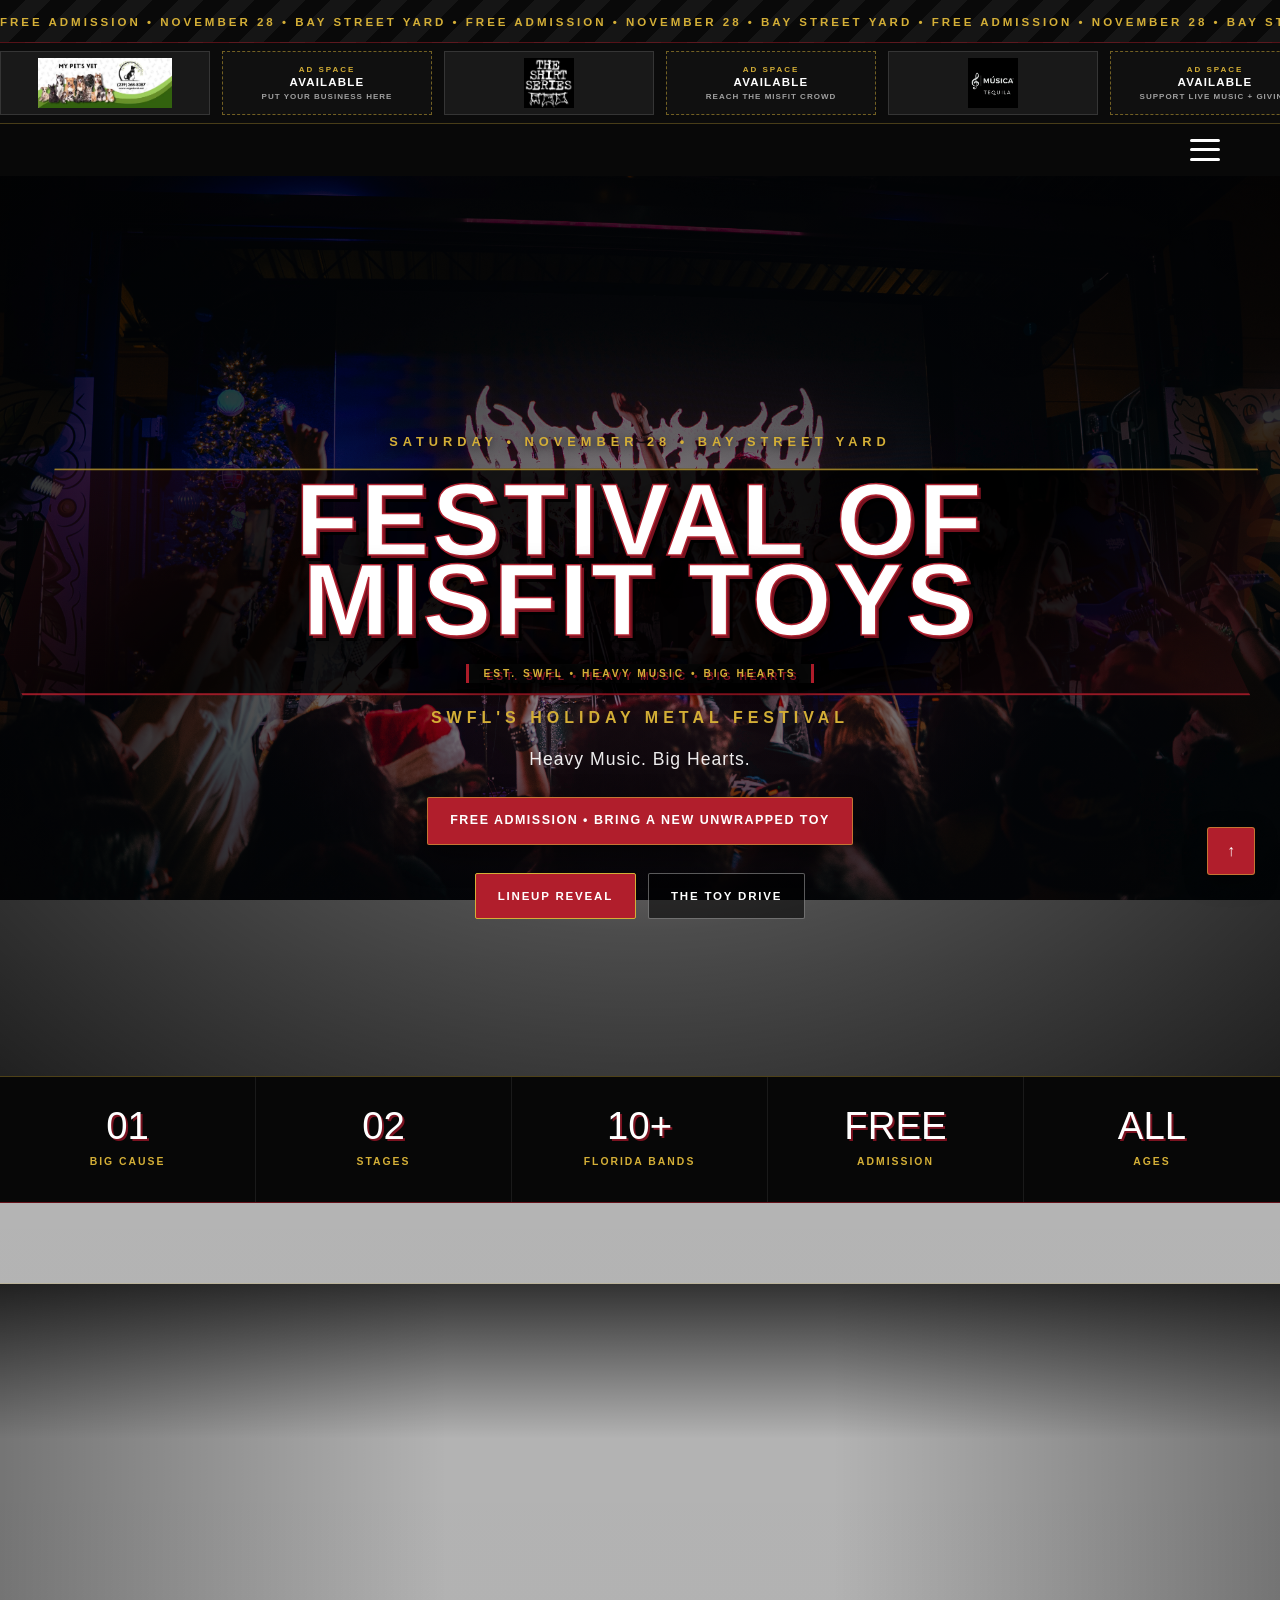
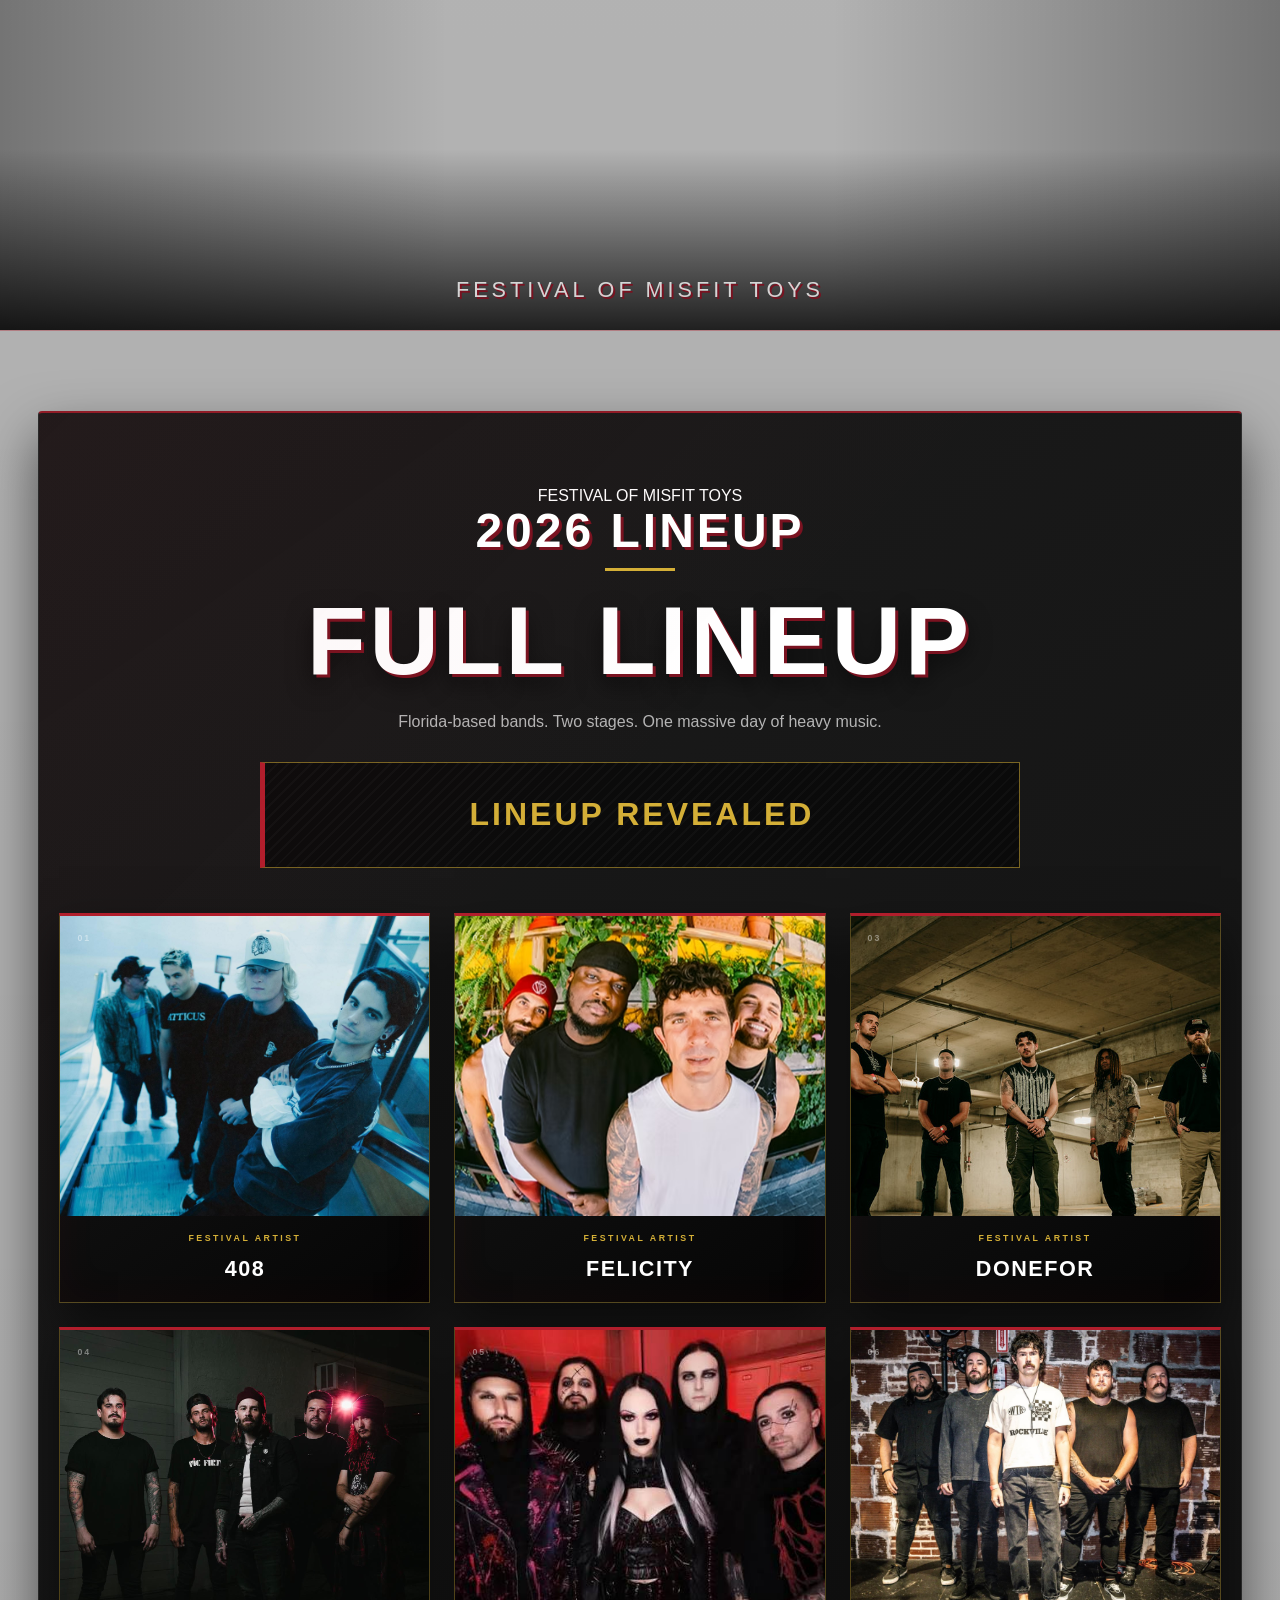
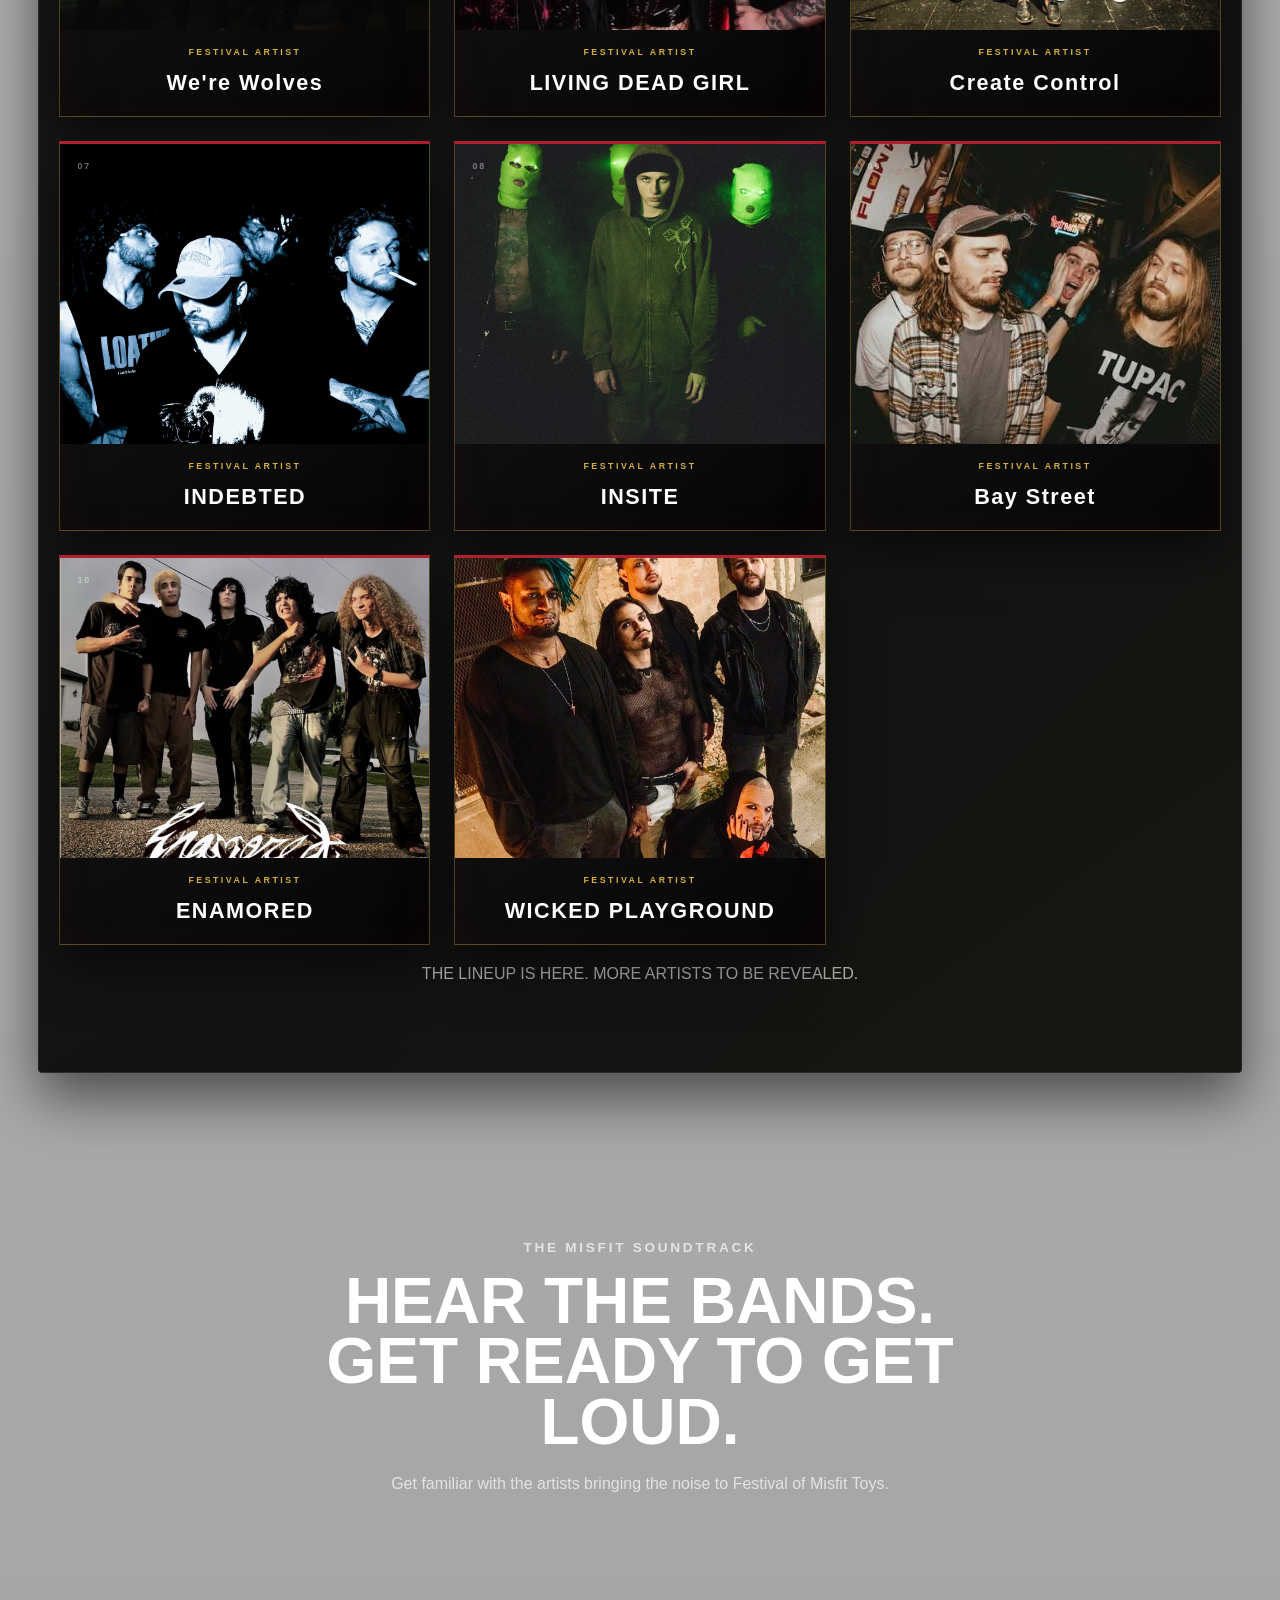
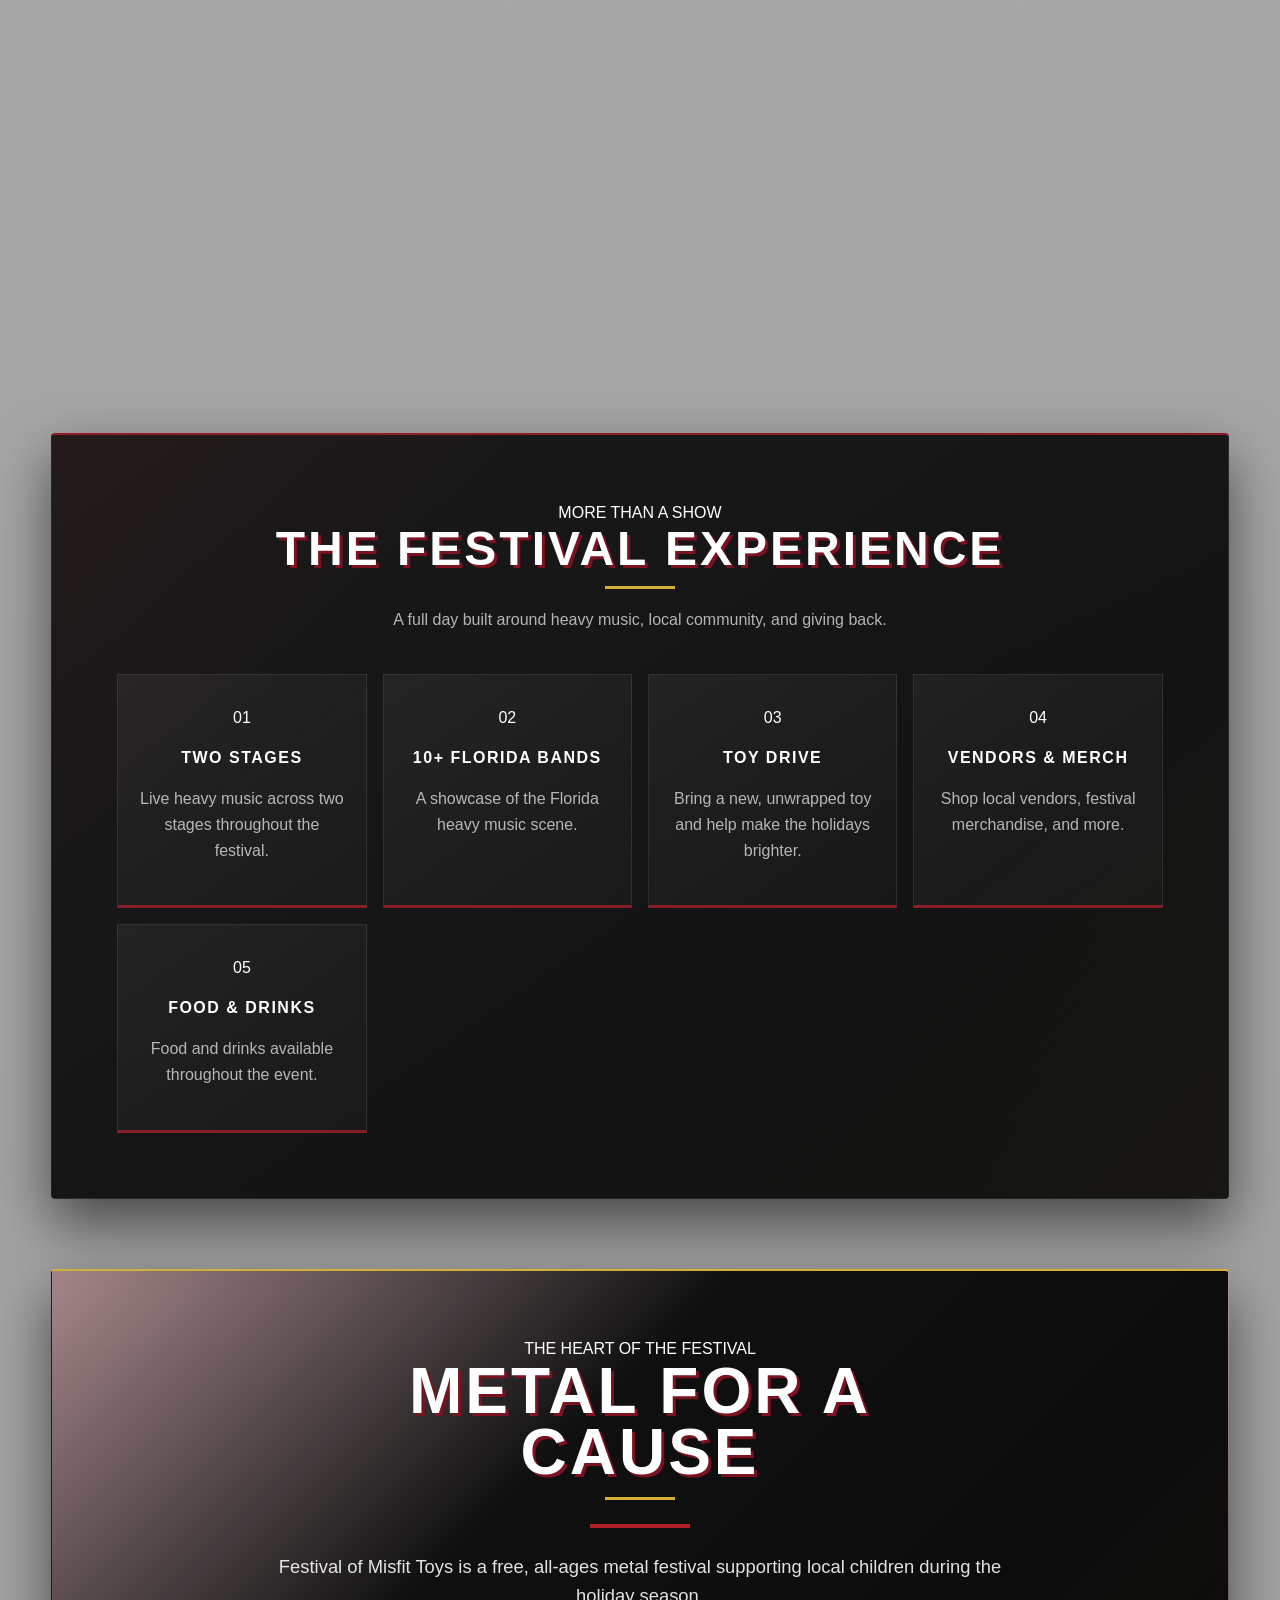
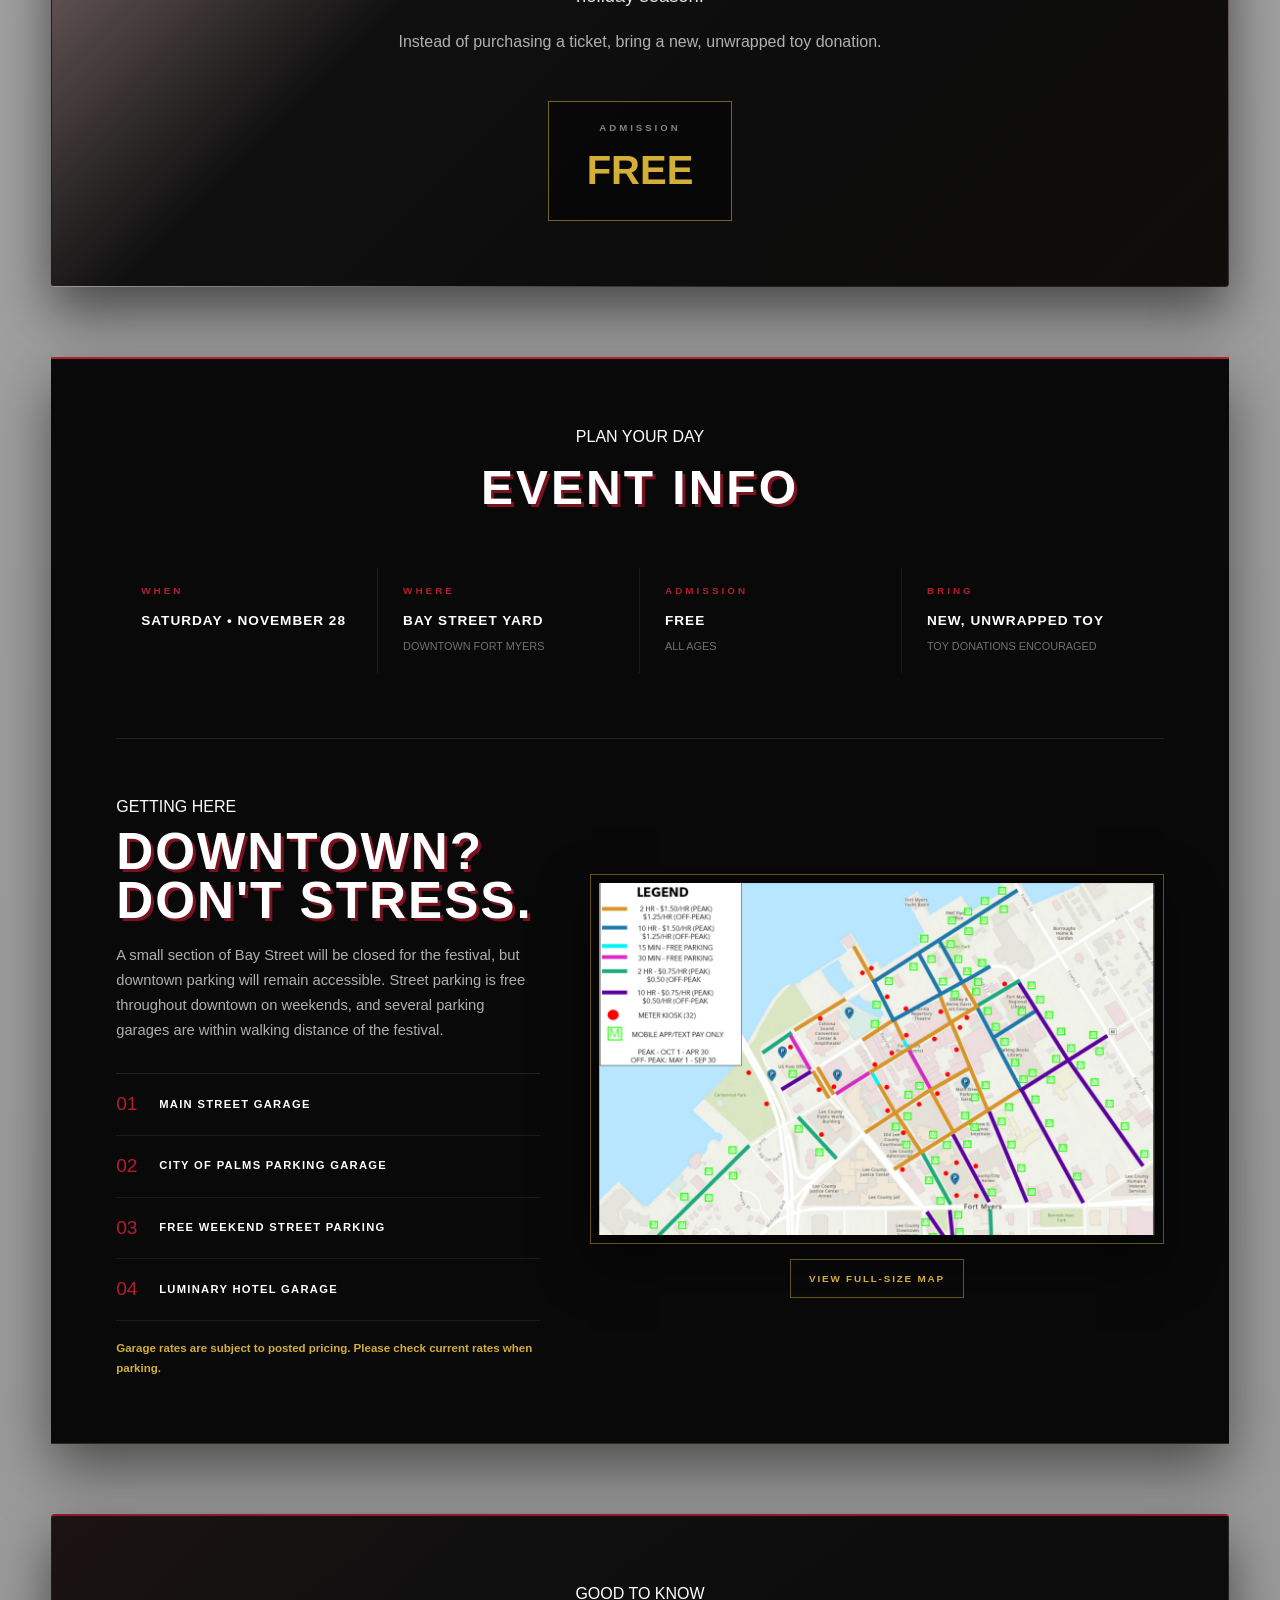
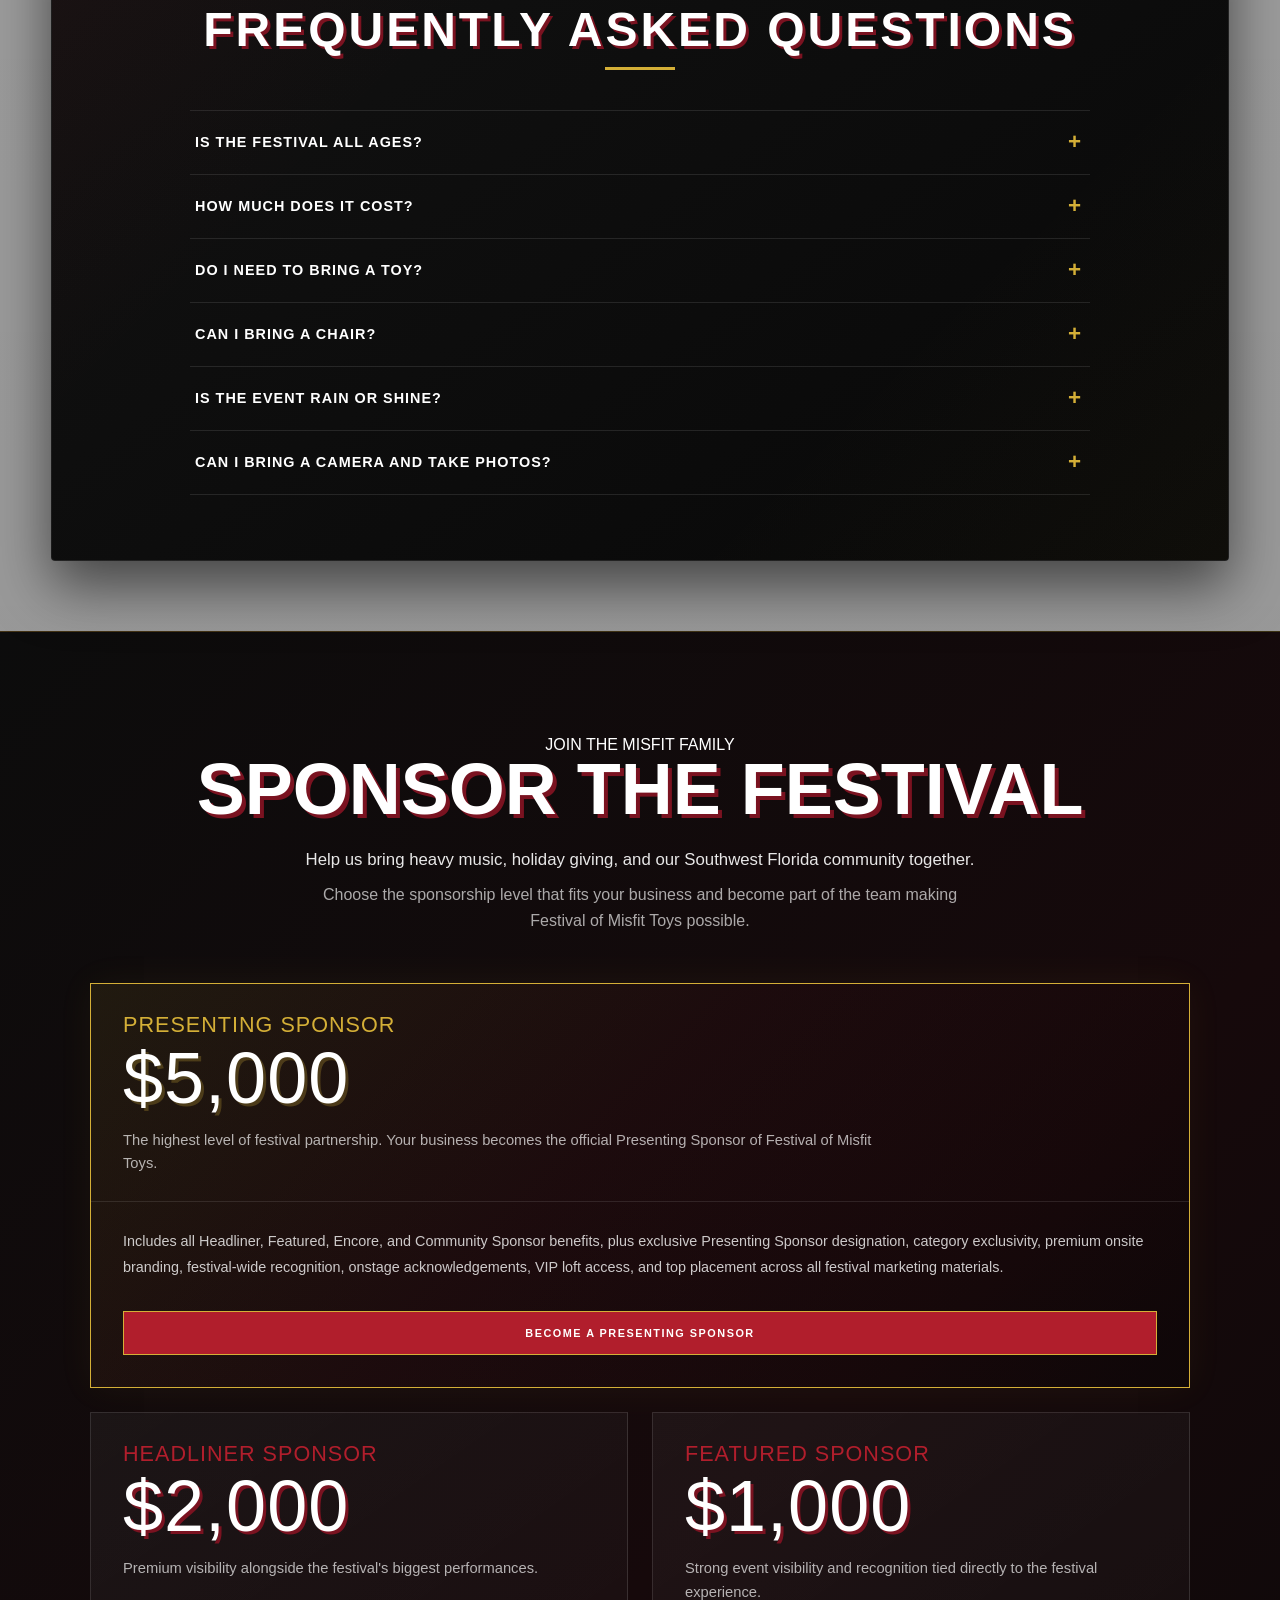
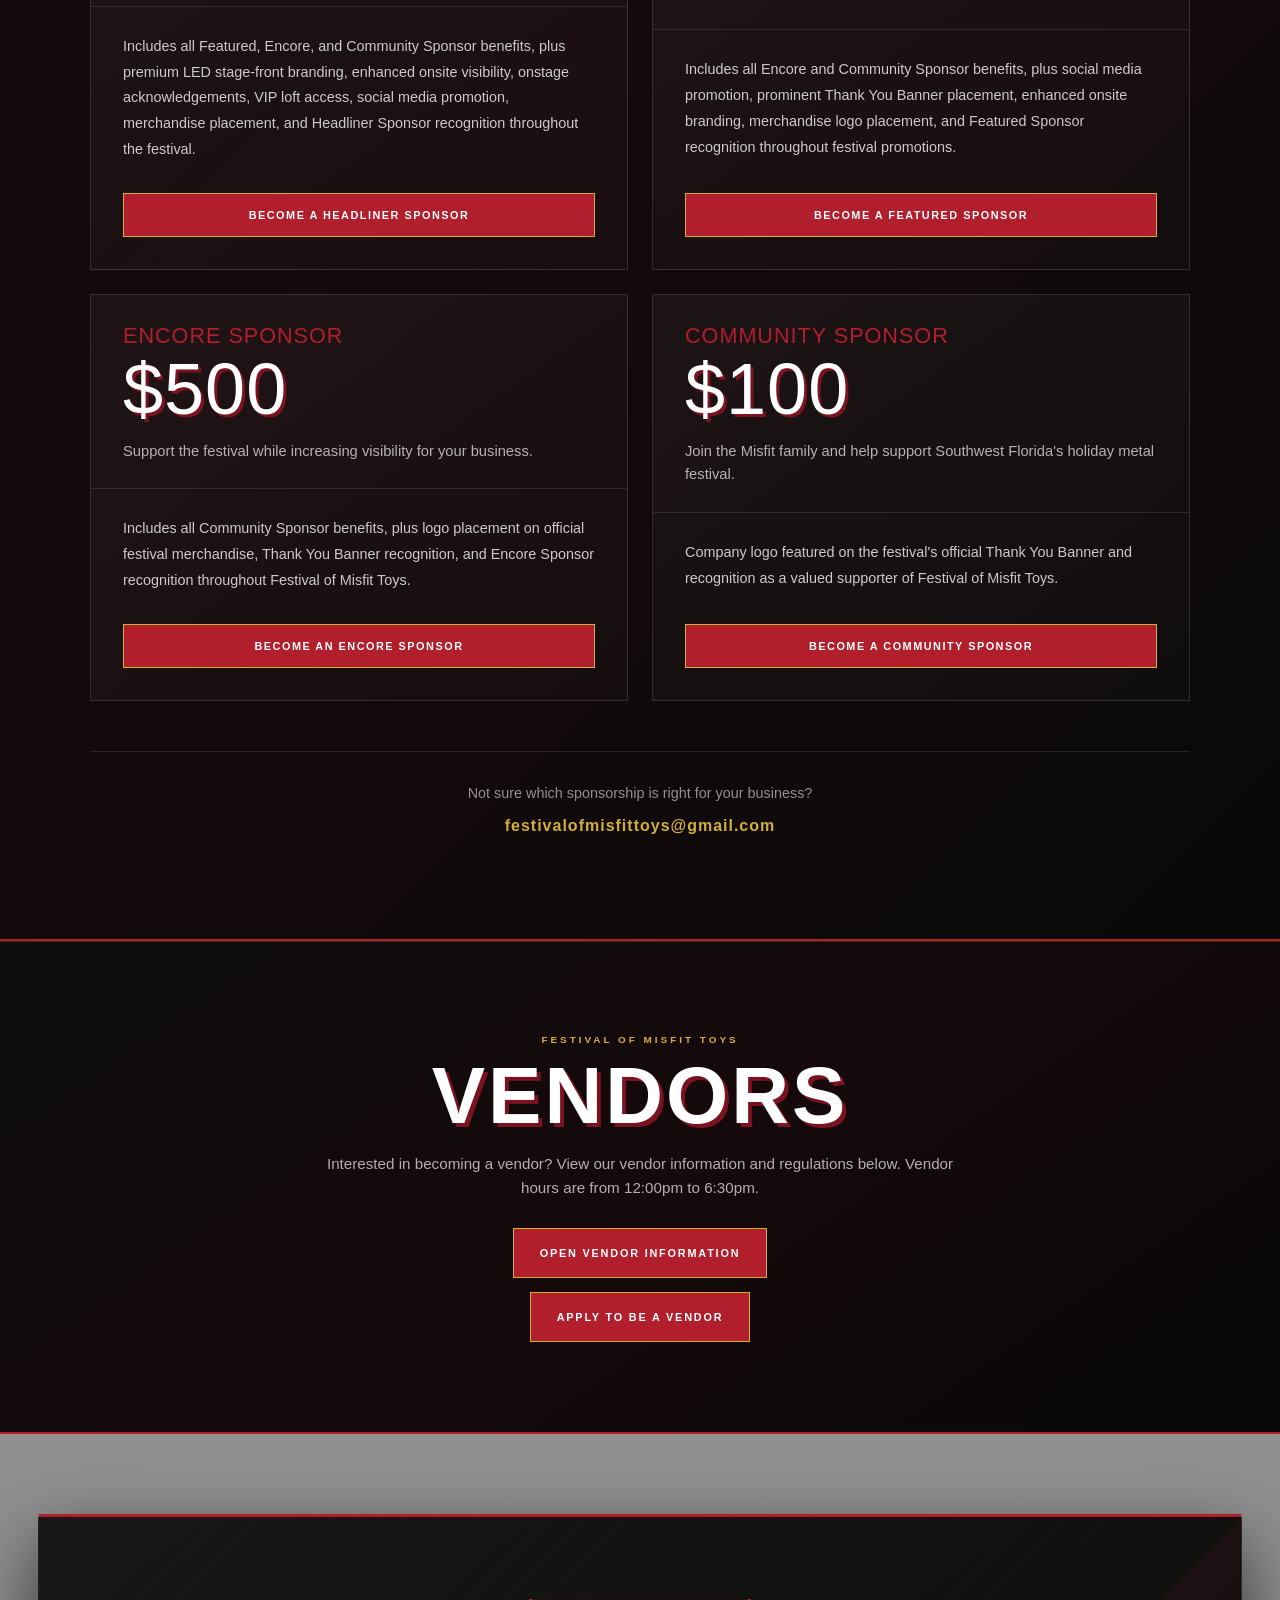
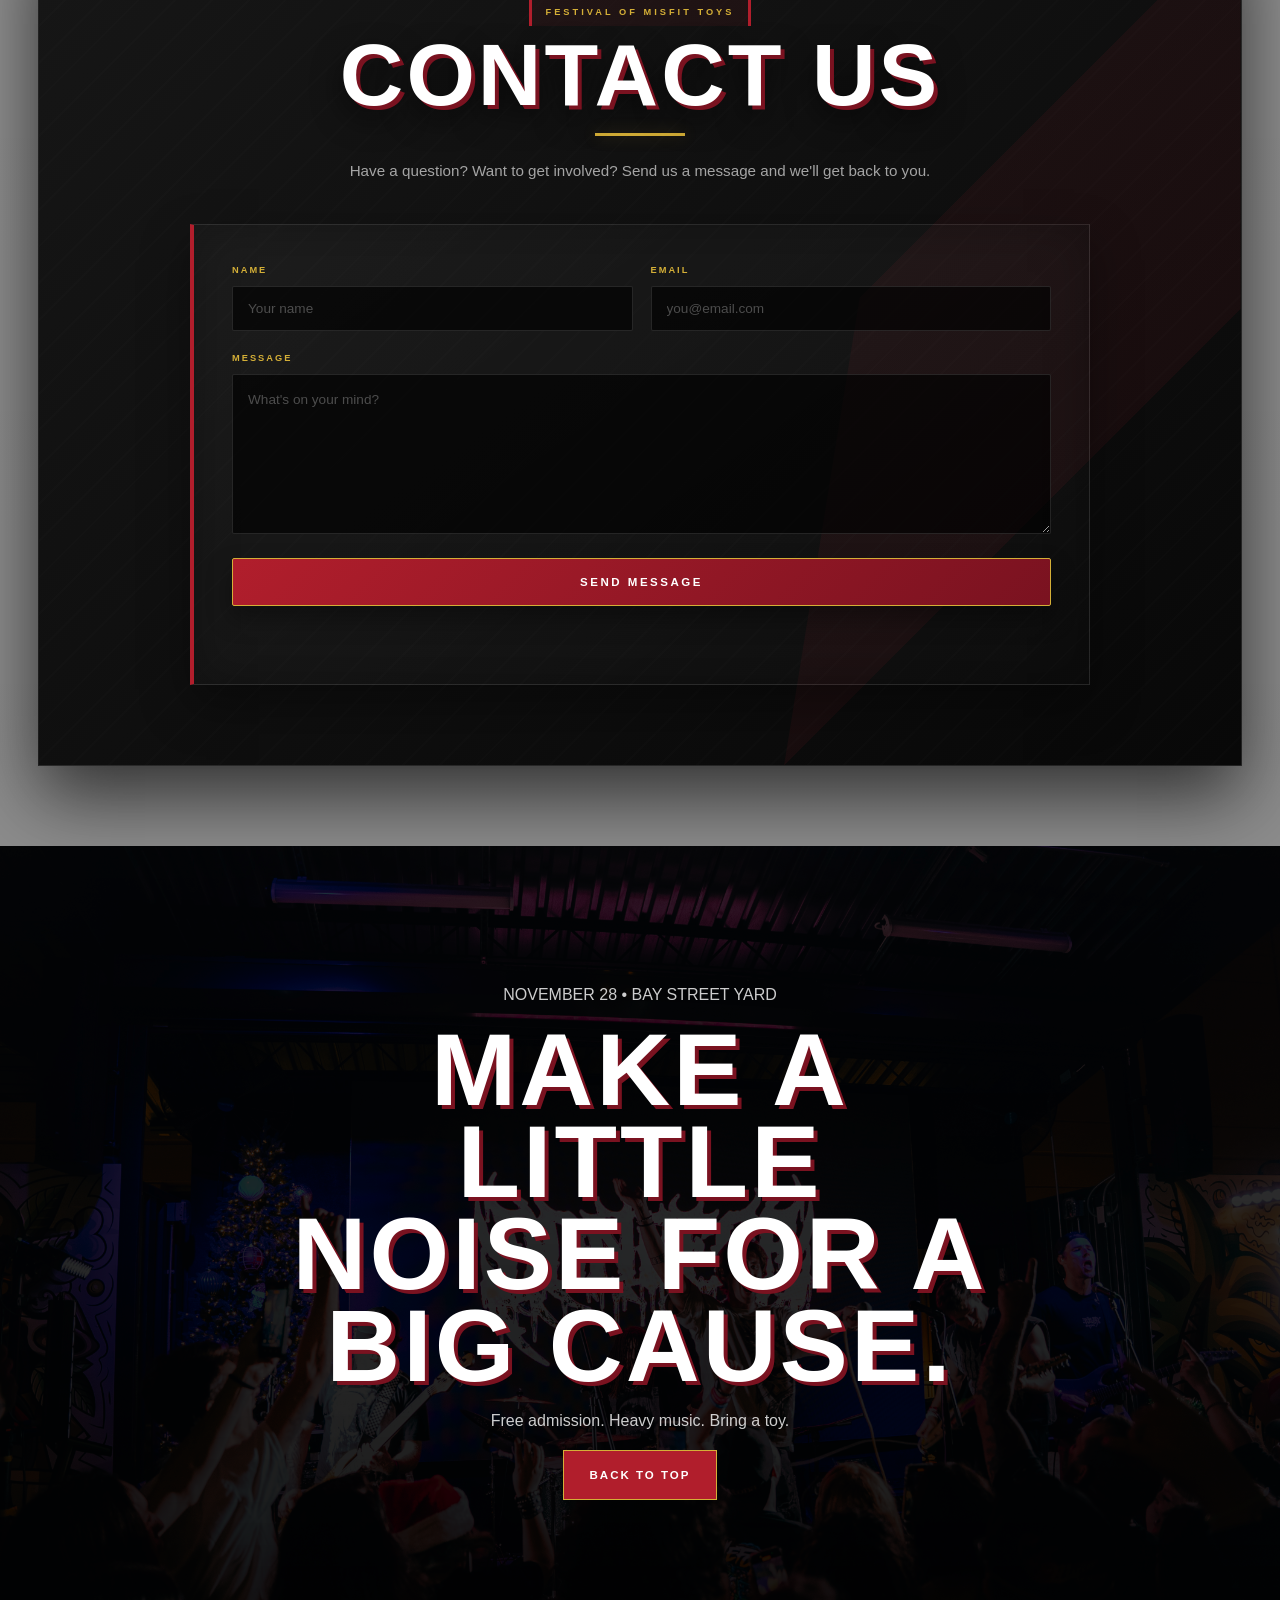
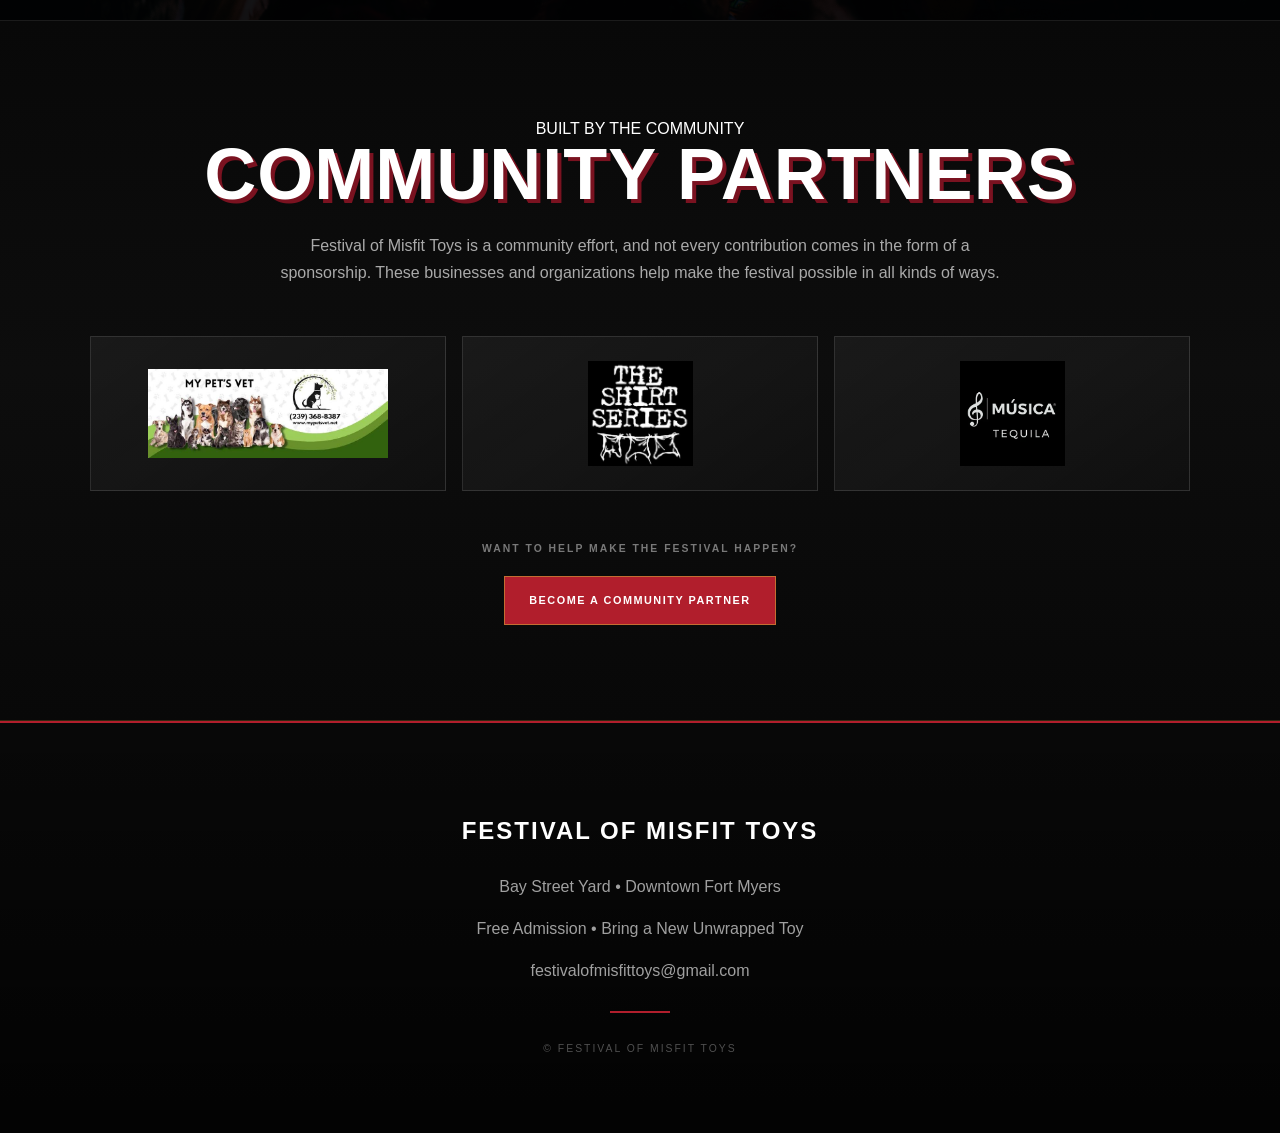
==== commit 9ca9dd42: "Remove unused 'tiles' variable declaration Removed the declaration of the 'tiles' variable as it was" ====
--- a/index.html
+++ b/index.html
@@ -2060,14 +2060,14 @@
        DUPLICATE AD SET FOR SEAMLESS LOOP
     ========================================= */
 
-    const tiles = Array.from(track.children);
-
     tiles.forEach(function (tile) {
         const copy = tile.cloneNode(true);
         copy.setAttribute("aria-hidden", "true");
         copy.setAttribute("tabindex", "-1");
         track.appendChild(copy);
     });
+
+});
 </script>
 
 </body>
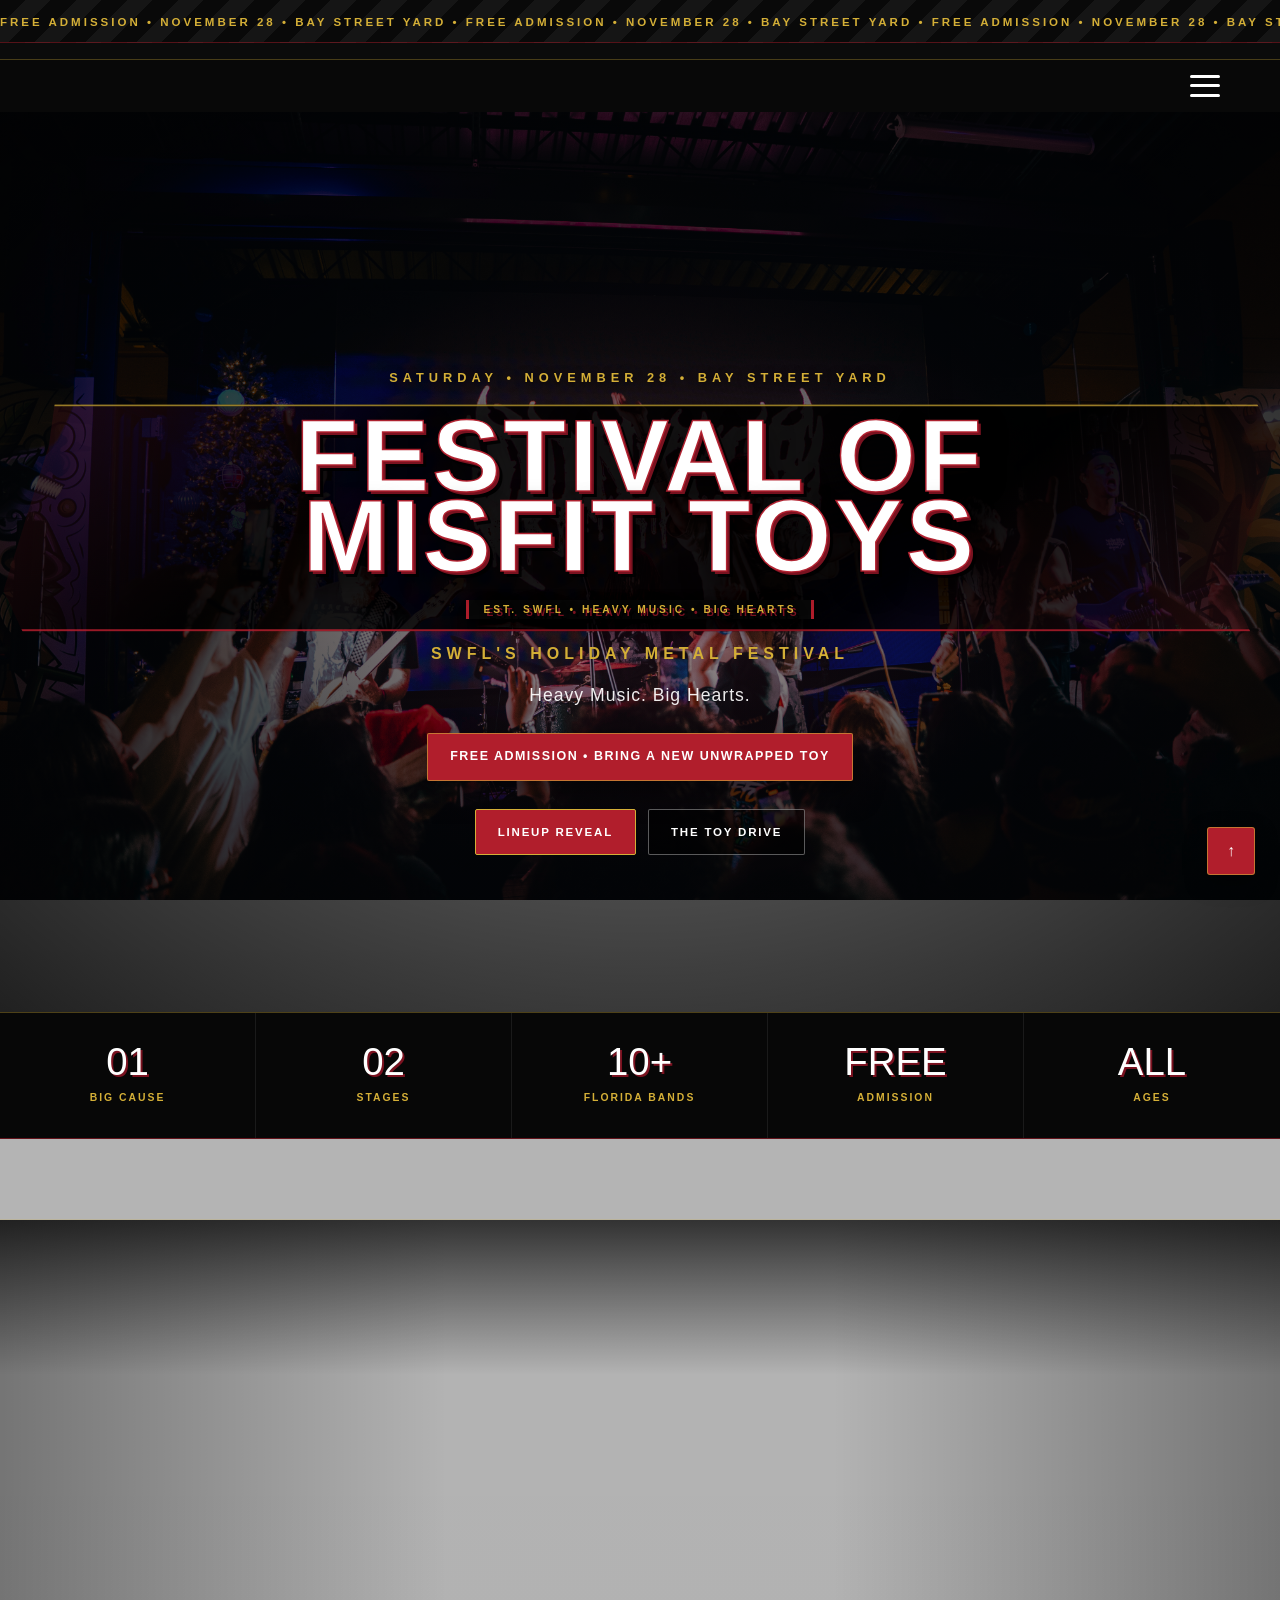
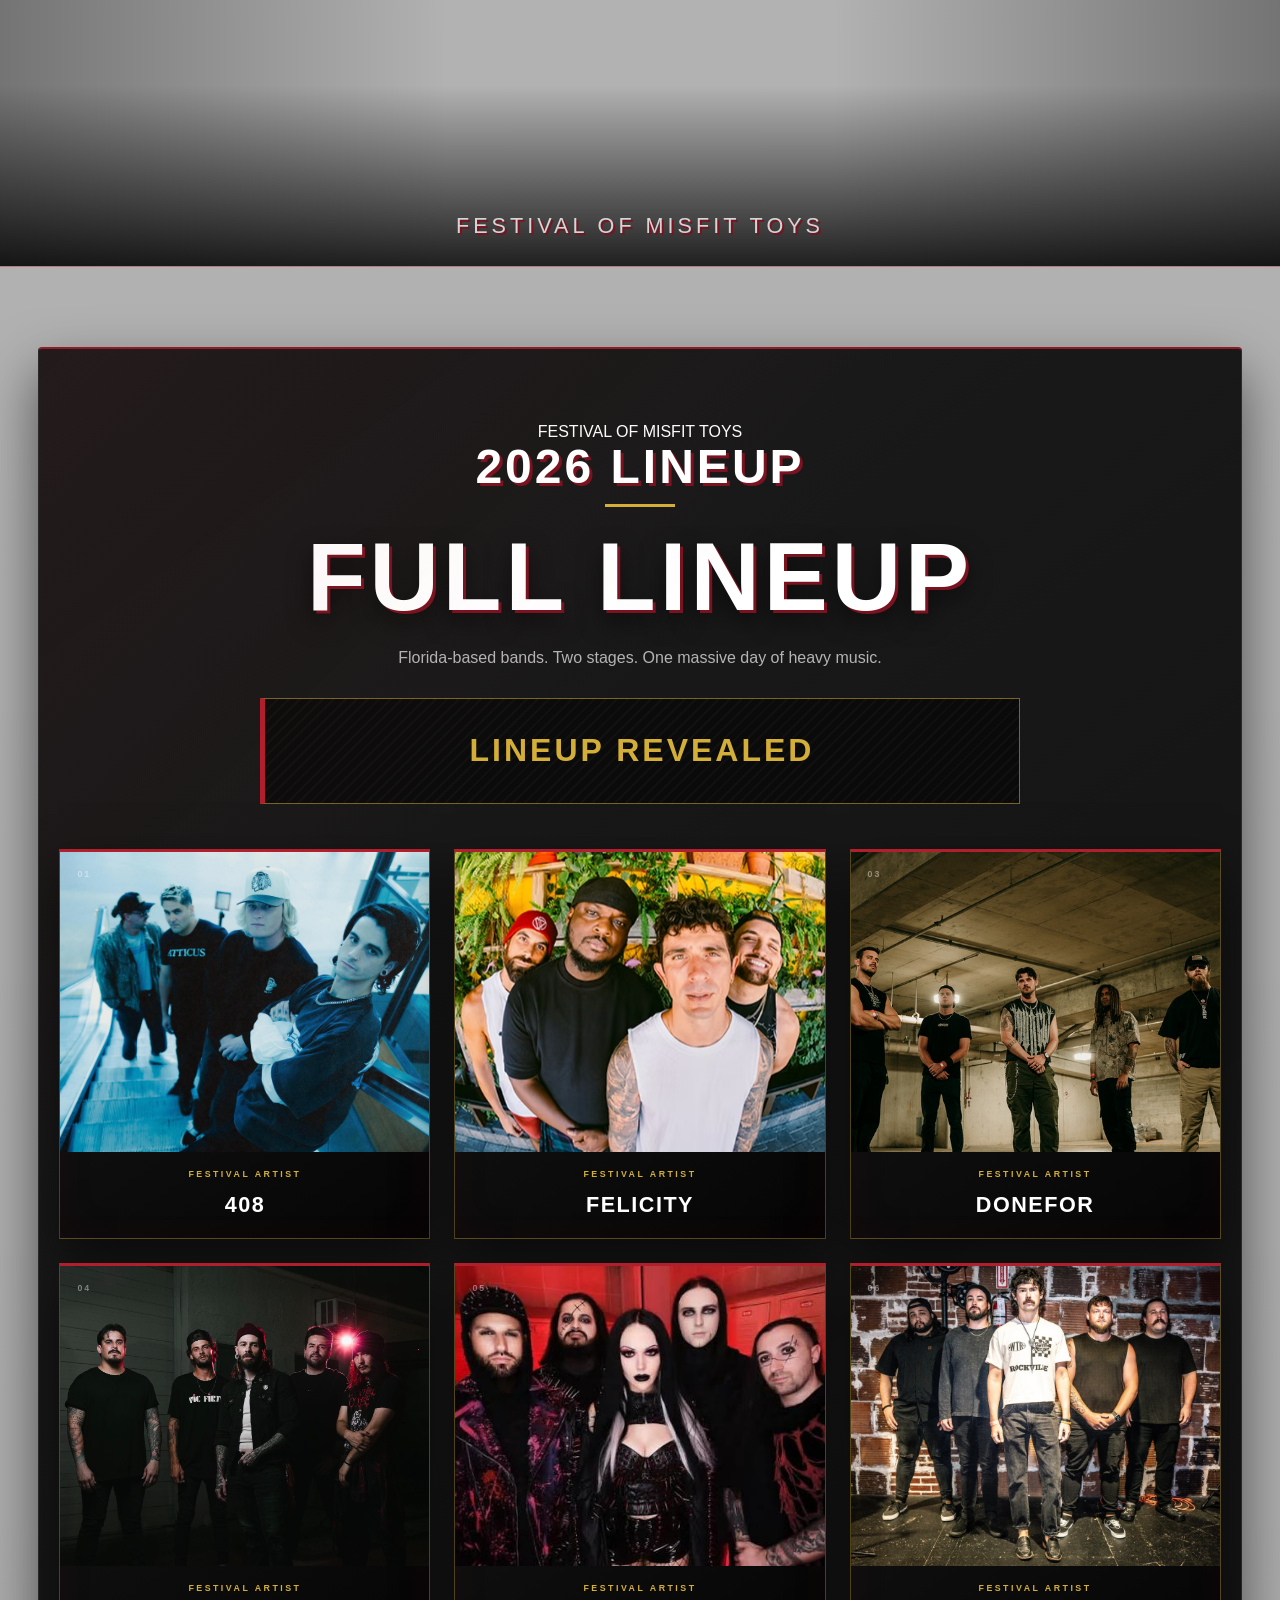
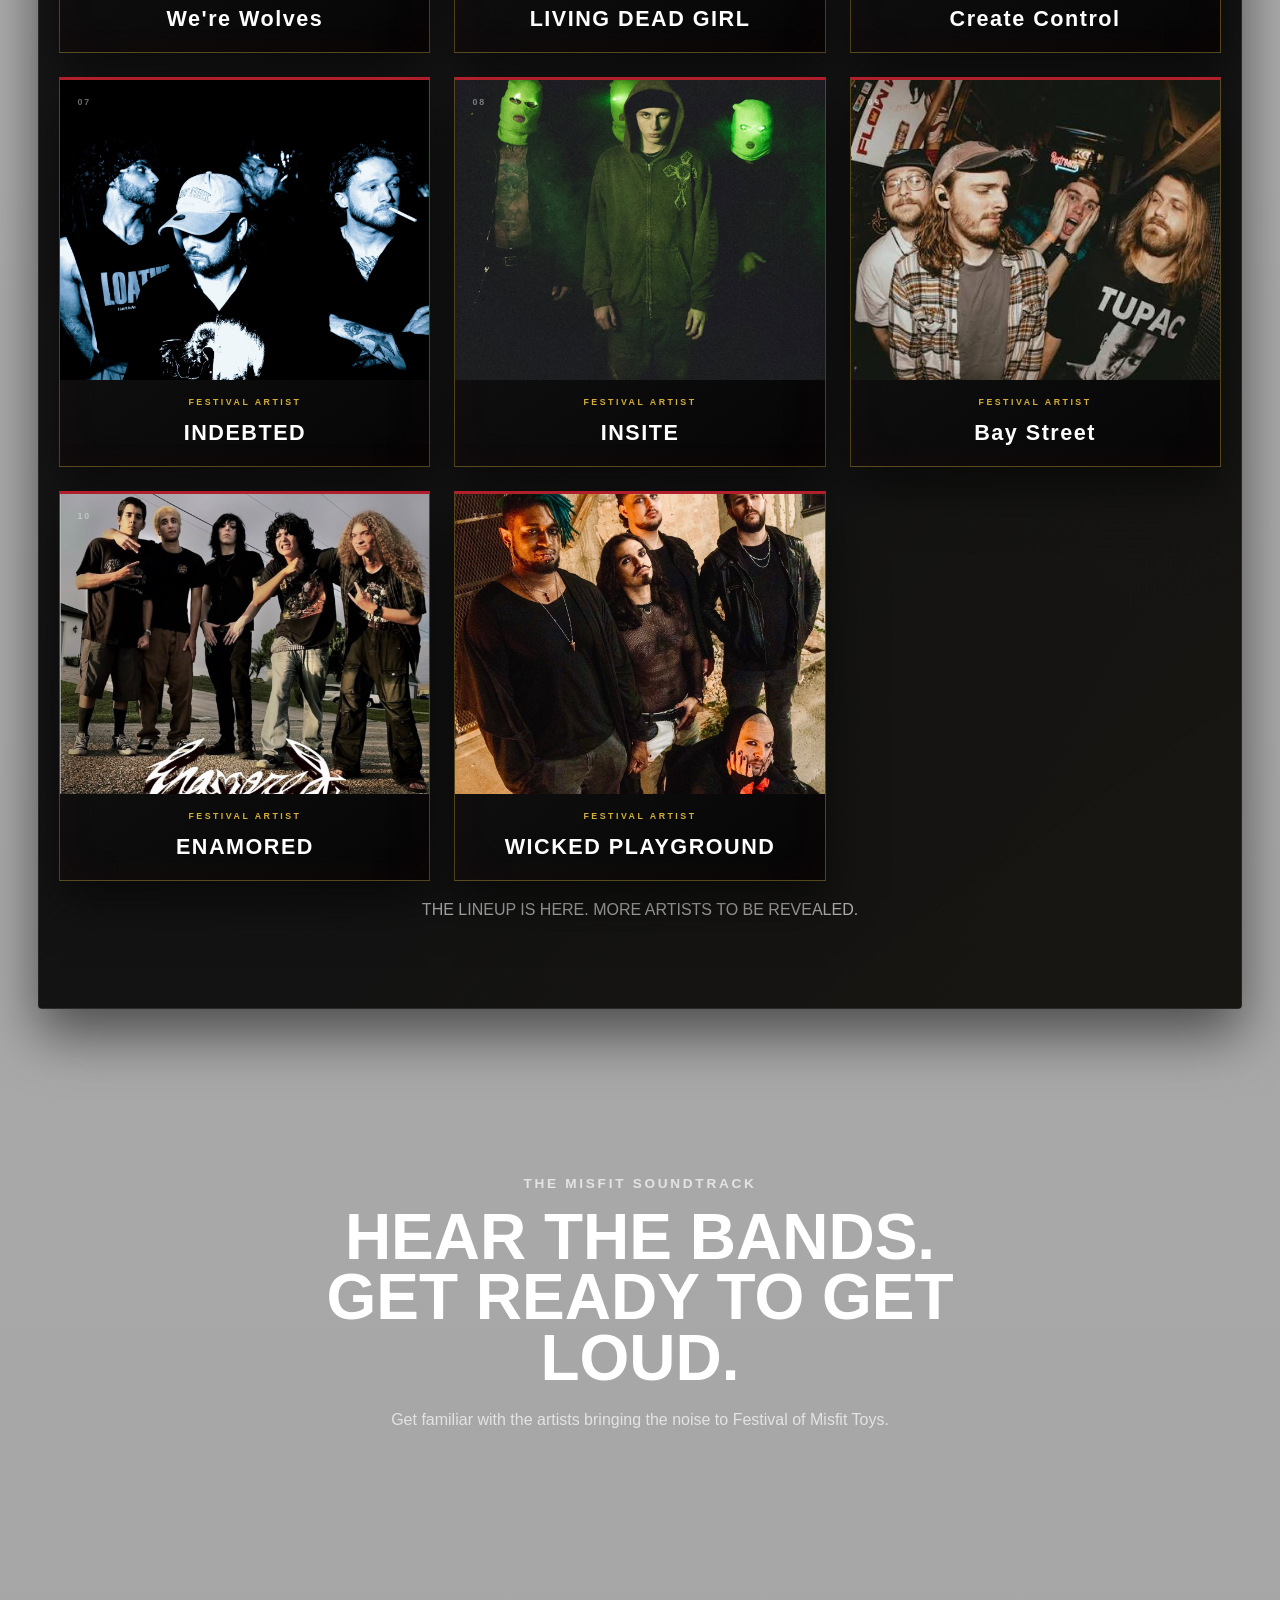
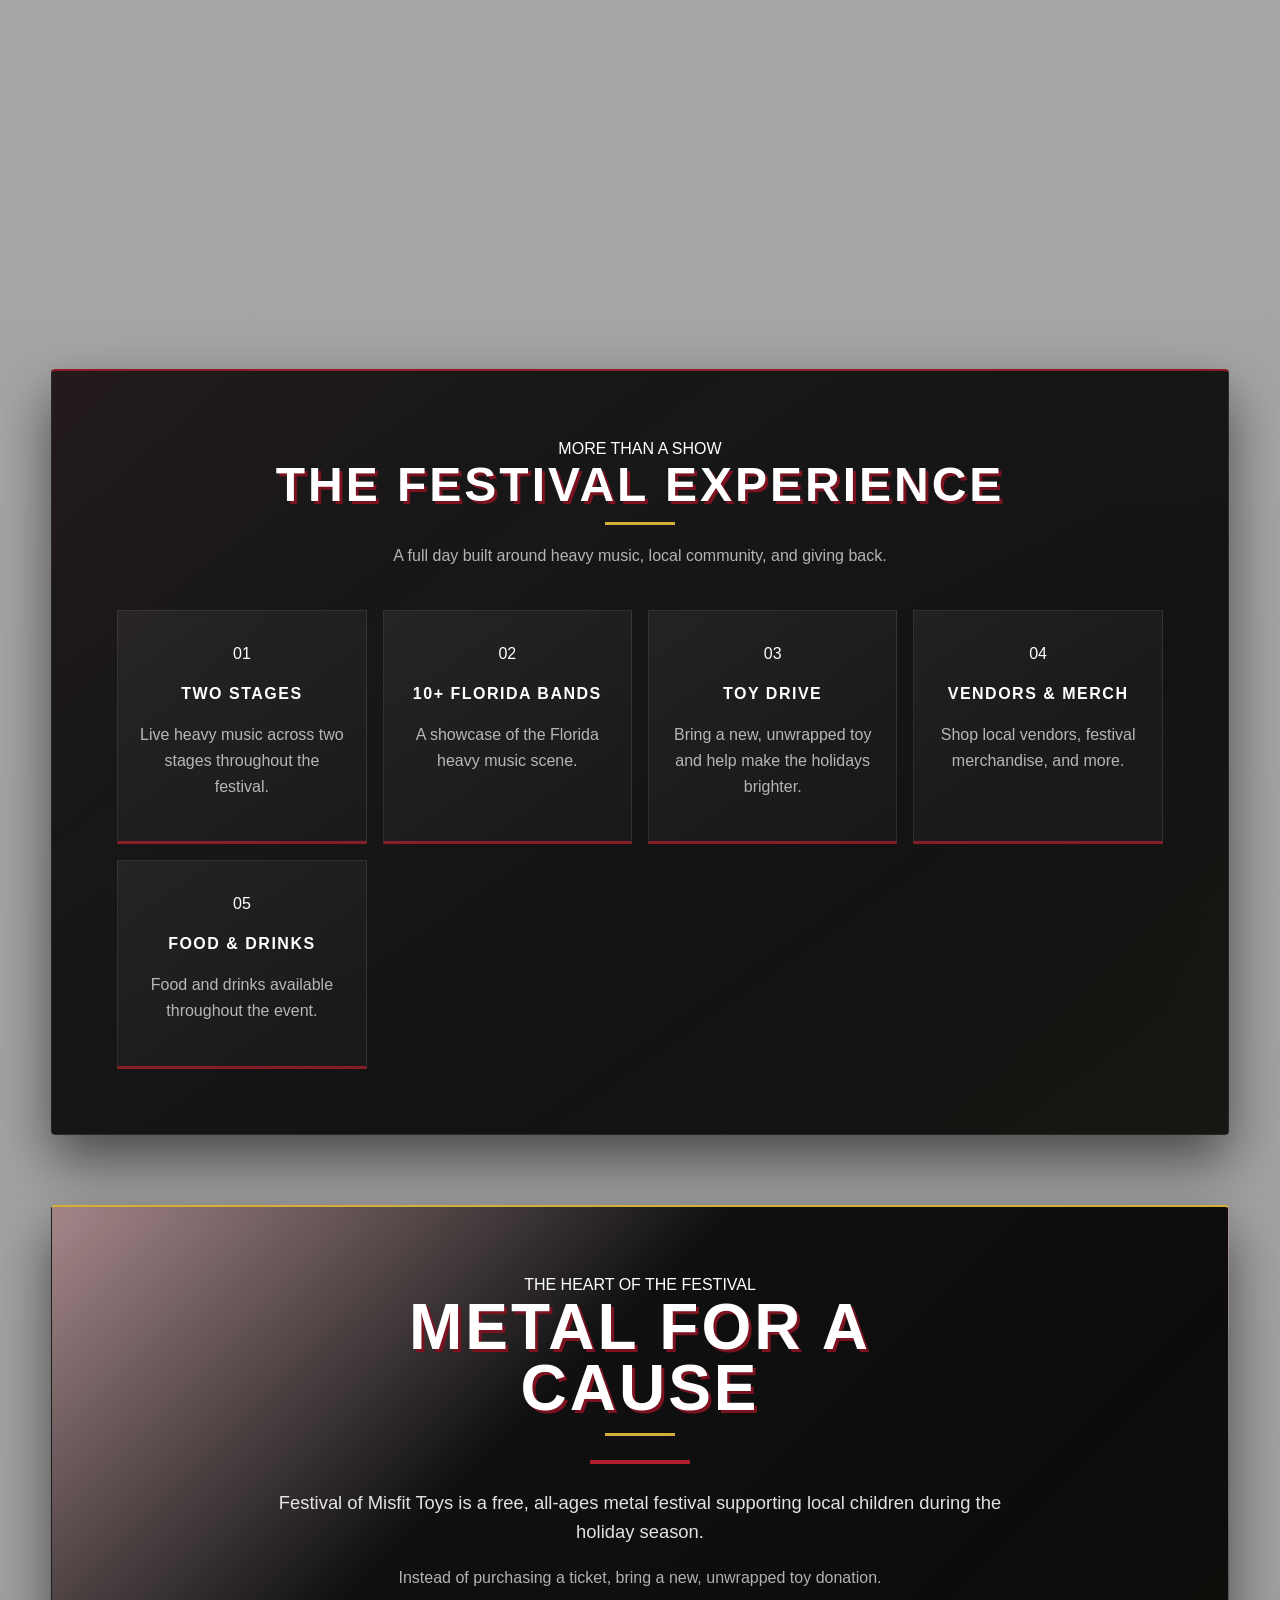
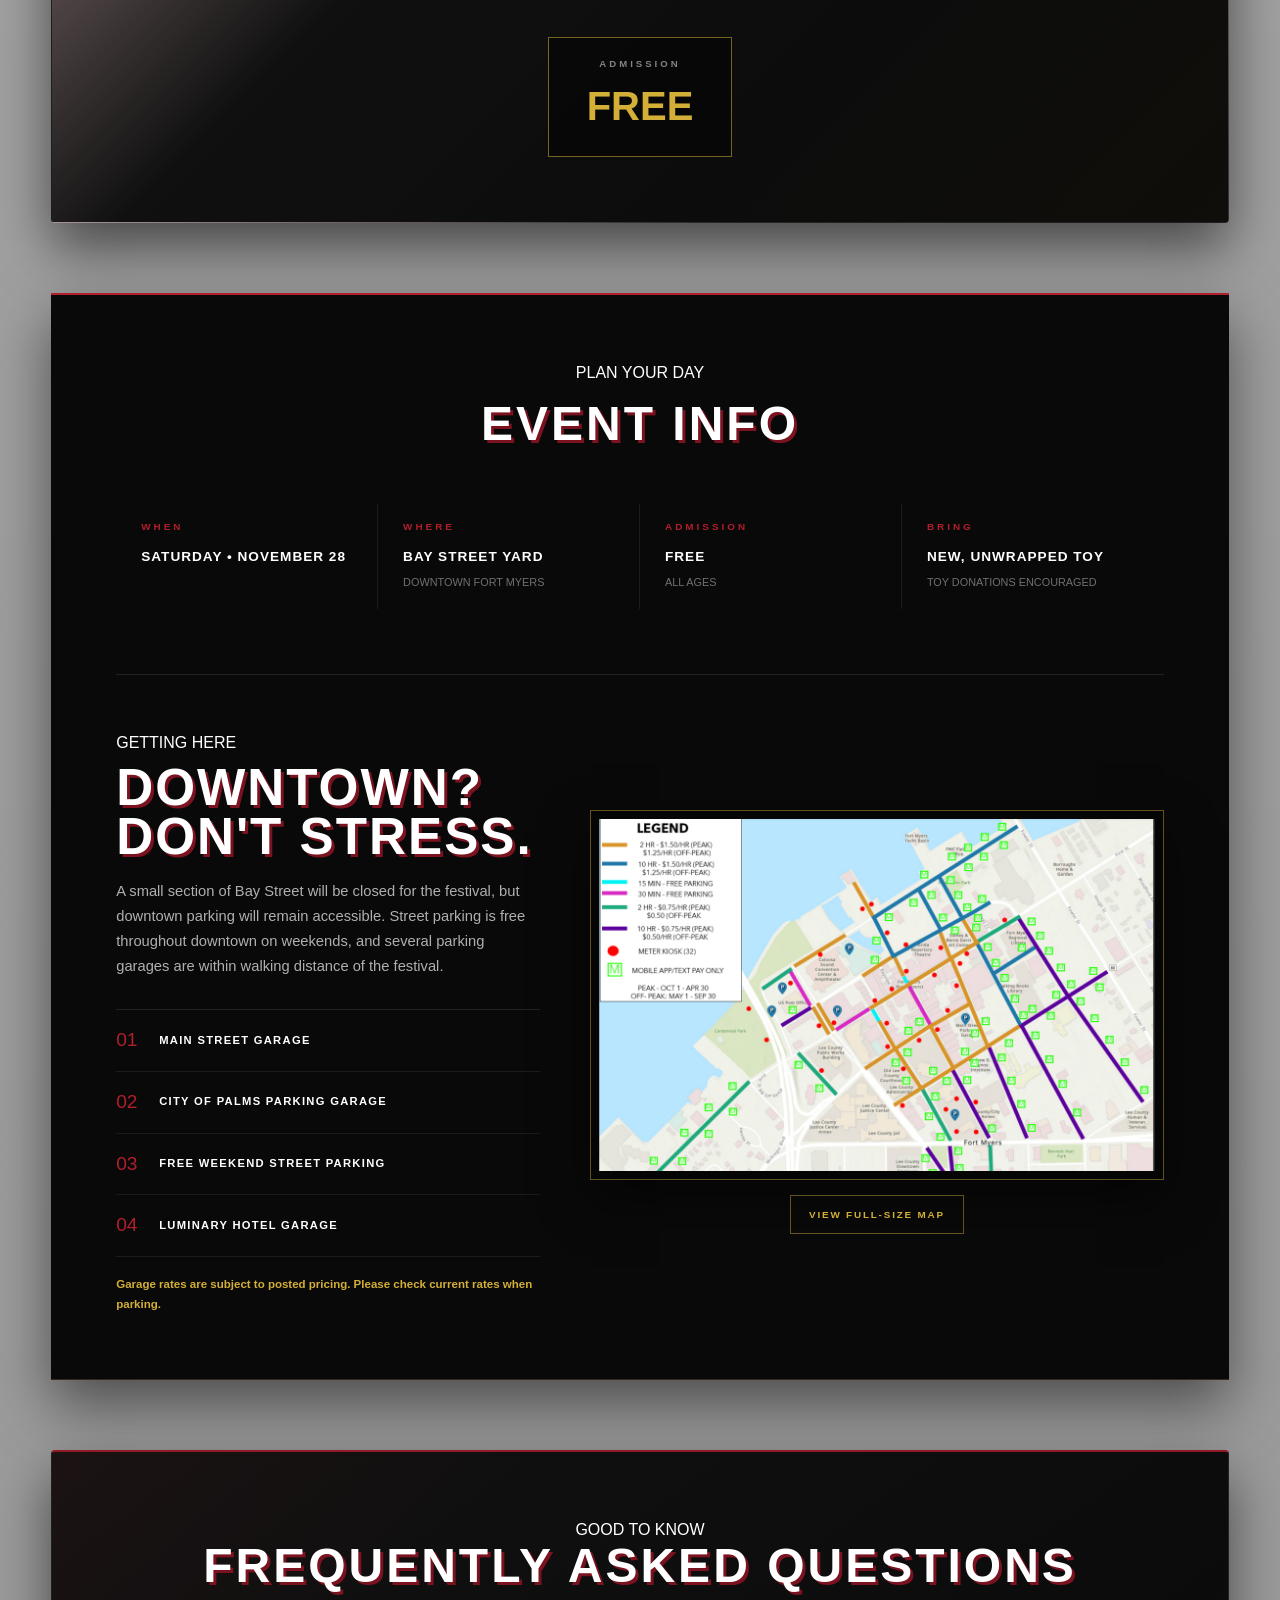
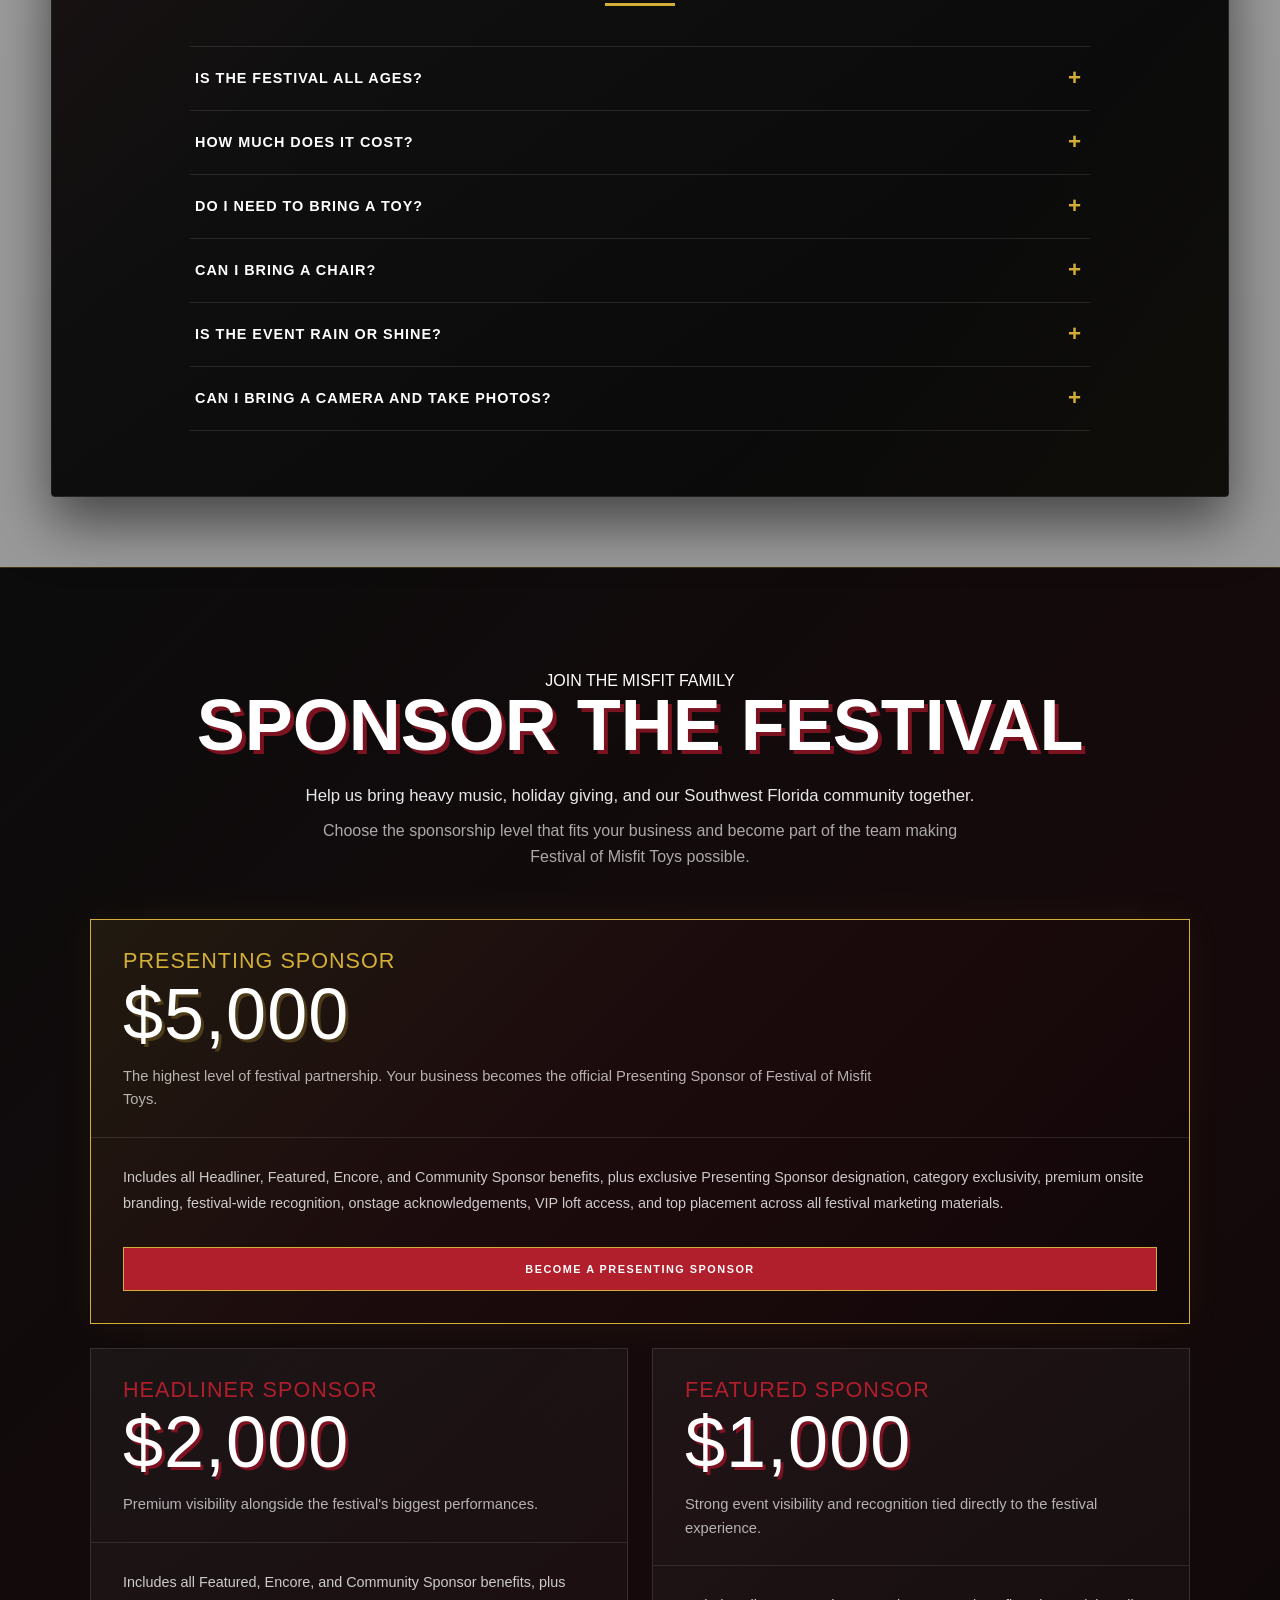
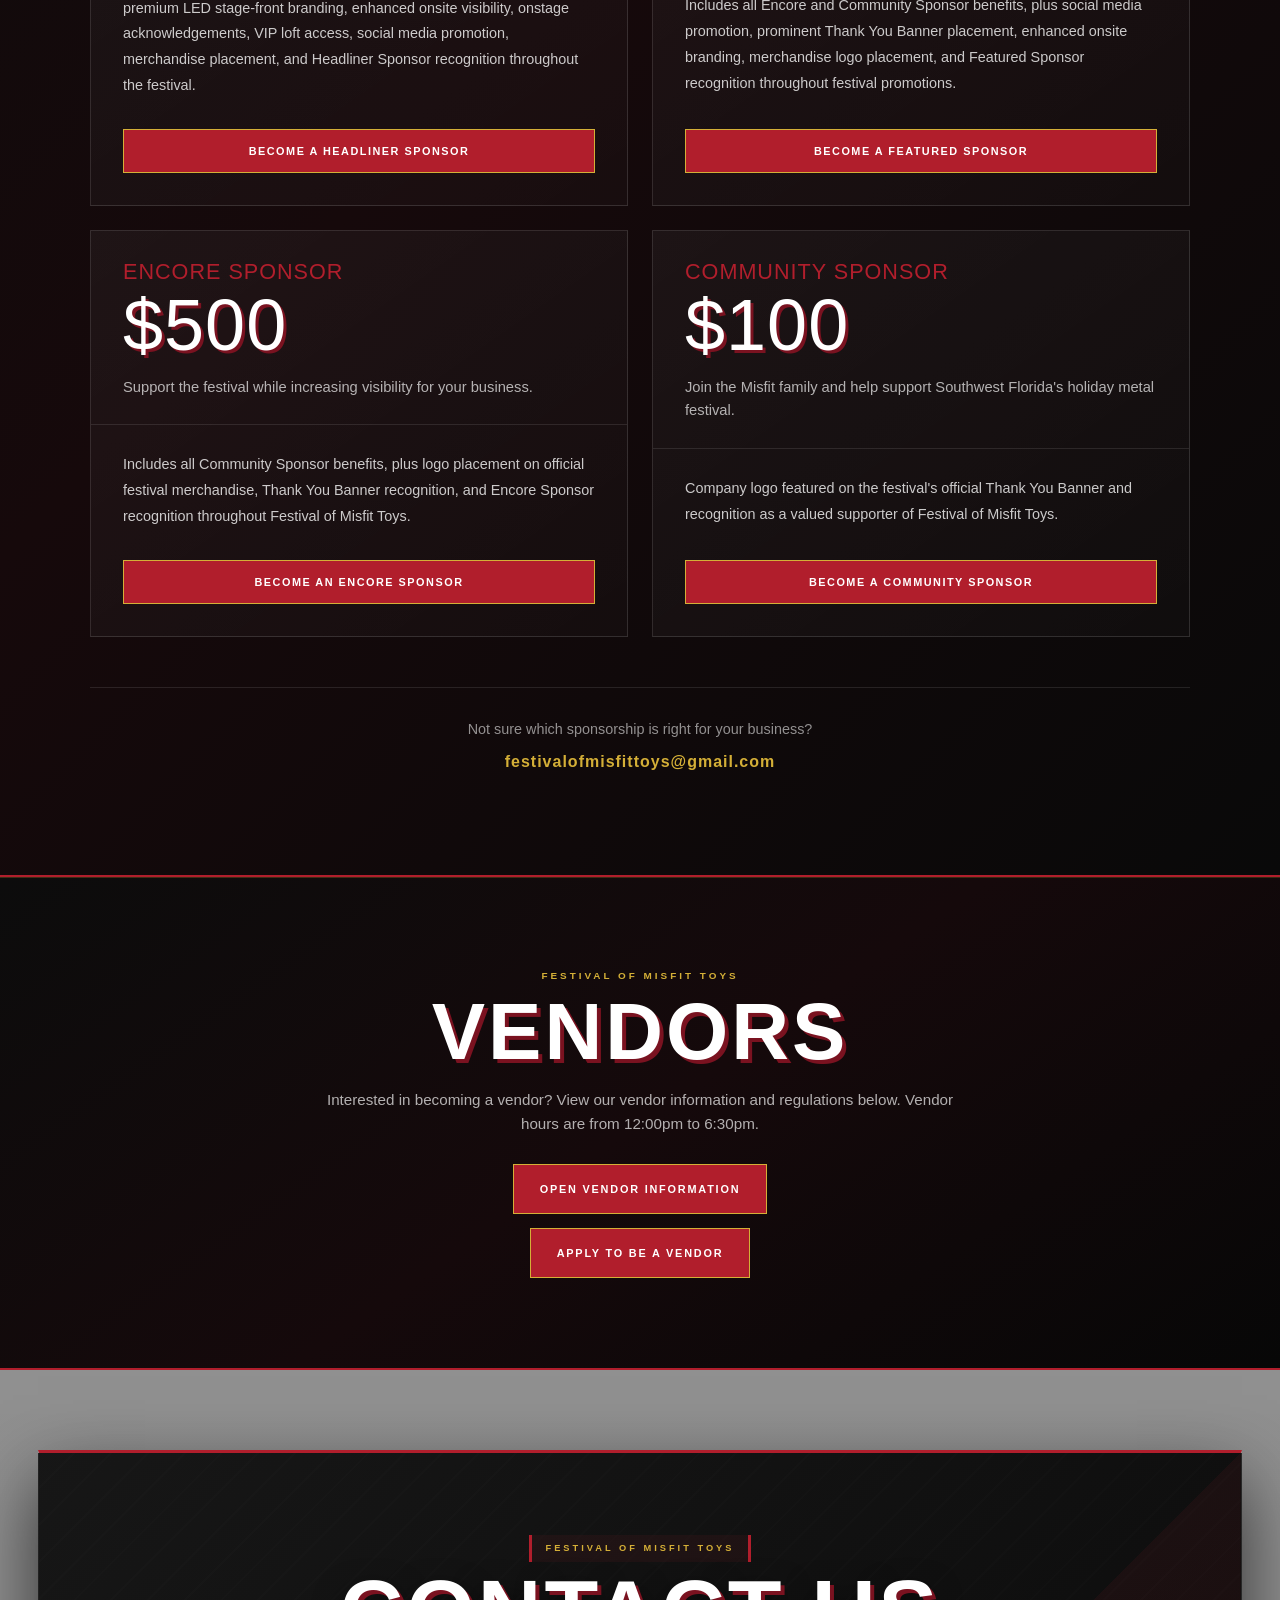
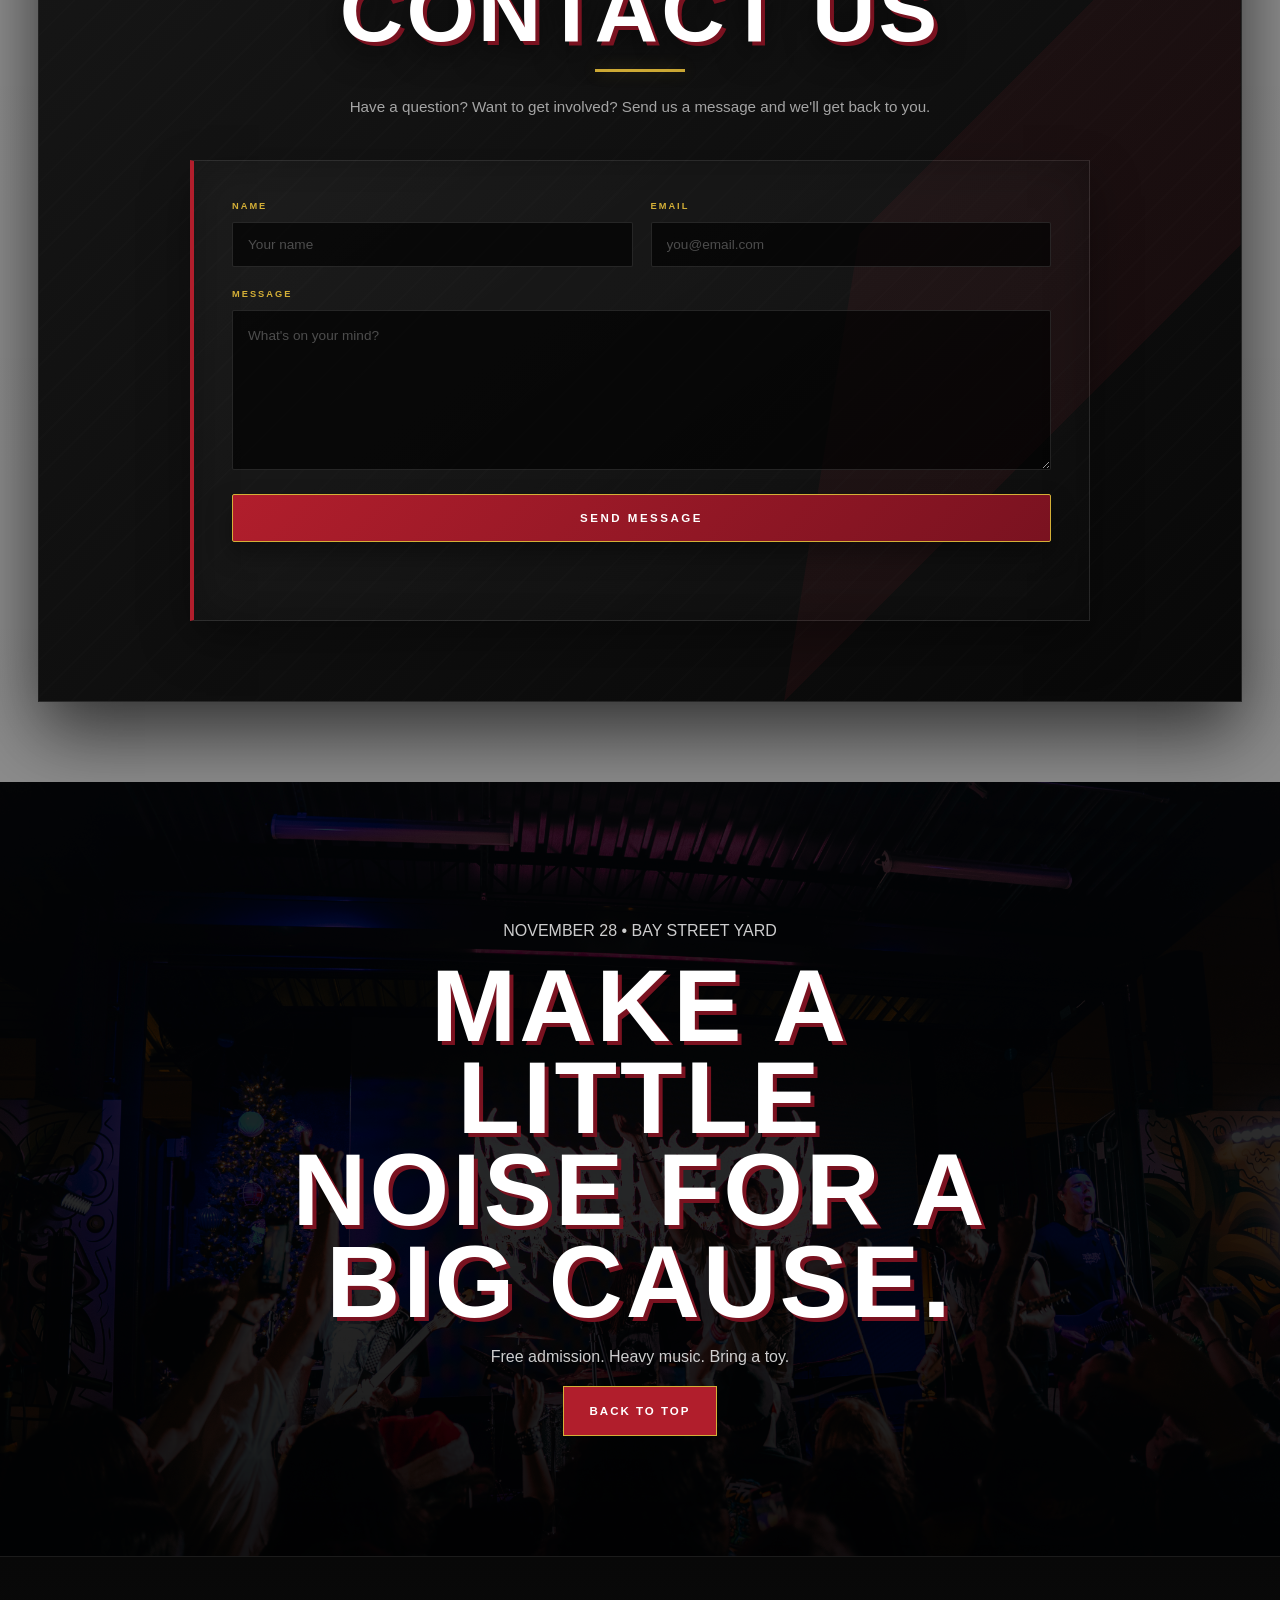
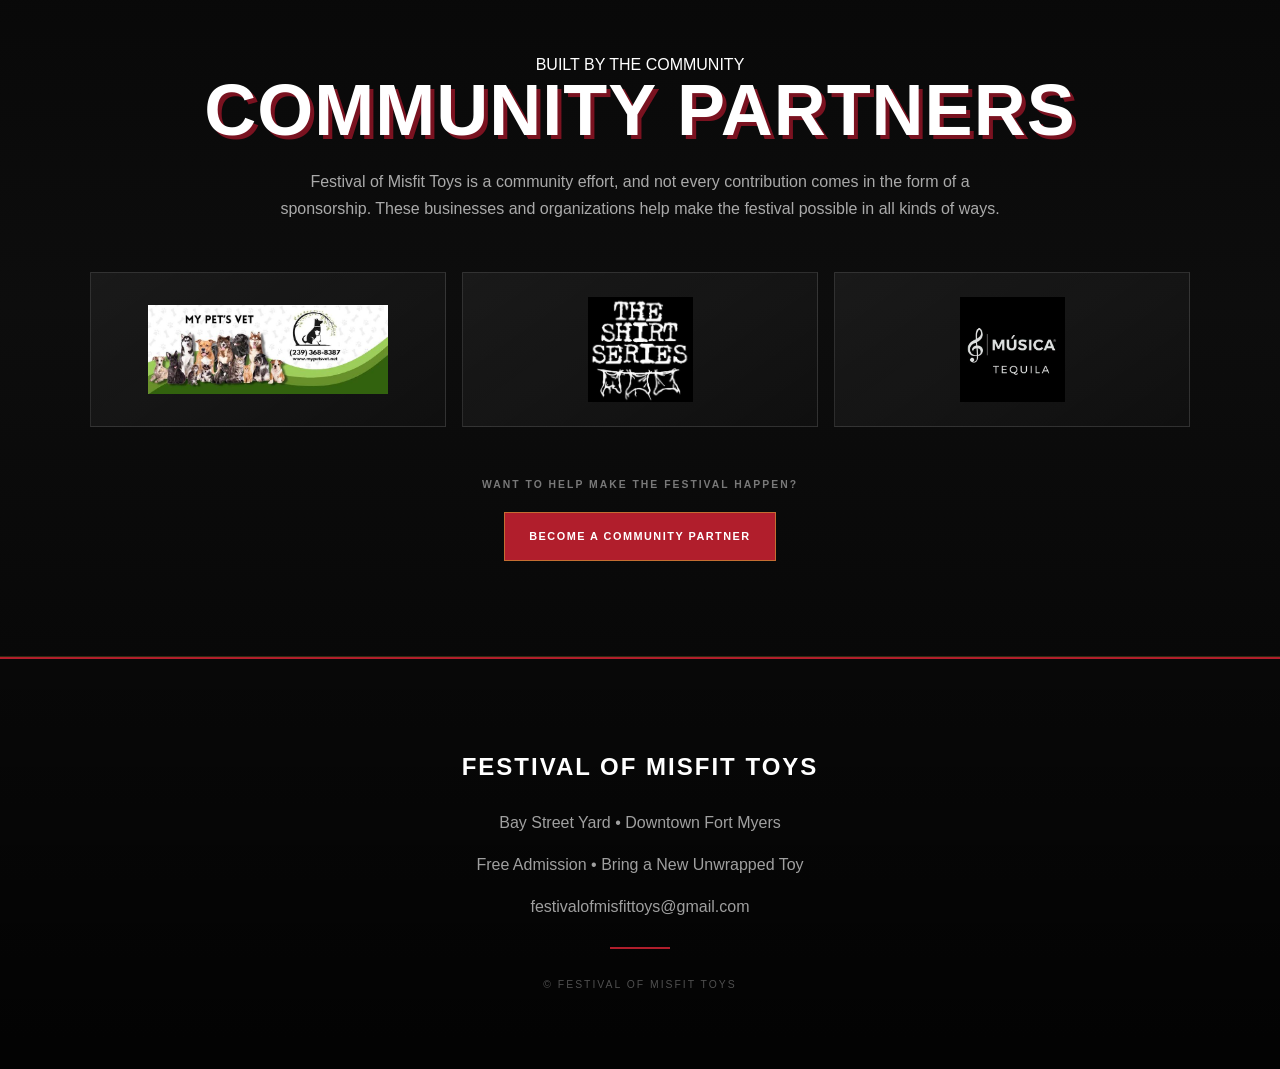
==== commit 8a5fc350: "Update index.html" ====
--- a/index.html
+++ b/index.html
@@ -1881,8 +1881,11 @@
             image: "images/musicatequila.jpg",
             name: "Musica Tequila"
         }
+        {
+        image: "images/schoolofrock.jpg",
+        name: "School of Rock Fort Myers"
+    }
     ];
-
 
     /* =========================================
        FIND THE AD TRACK
--- a/css/style.css
+++ b/css/style.css
@@ -1,2721 +1,1187 @@
-/* =========================================================
-   FESTIVAL OF MISFIT TOYS — CLEAN RESPONSIVE CSS
-   ========================================================= */
-
+/* ===== FESTIVAL OF MISFIT TOYS — CLEAN RESPONSIVE CSS ===== */
 :root {
+  --display: Impact, Haettenschweiler, "Arial Narrow Bold", sans-serif;
   --red: #B11E2C;
   --red-dark: #7A1220;
   --gold: #D4AF37;
   --black: #050505;
   --white: #fff;
-  --muted: rgba(255,255,255,.68);
-}
-
-*, *::before, *::after {
-  box-sizing: border-box;
-}
-
-html {
-  scroll-behavior: smooth;
-  overflow-x: hidden;
-}
-
+  --muted: rgba(255, 255, 255, .68);
+}
+*, *::before, *::after { box-sizing: border-box; }
+html { scroll-behavior: smooth; overflow-x: hidden; }
 body {
   margin: 0;
   padding: 0;
   width: 100%;
   min-width: 0;
   overflow-x: hidden;
-
   font-family: Arial, Helvetica, sans-serif;
   line-height: 1.6;
   color: var(--white);
-
-  background:
-    linear-gradient(
-      rgba(0,0,0,.28),
-      rgba(0,0,0,.48)
-    ),
-    url("../images/FOMT10.jpg") center top / cover fixed;
-}
-
-img,
-video {
-  max-width: 100%;
-}
-
-p {
-  color: var(--muted);
-}
-
-strong {
-  color: var(--white);
-}
-
-
-/* =========================================================
-   HEADER & HAMBURGER NAVIGATION
-   ========================================================= */
-
-header {
-  position: sticky;
-  top: 0;
-  left: 0;
-  z-index: 1000;
-
-  width: 100%;
-
-  background: #080808;
-}
-
-/* =========================================================
-   NAVIGATION BAR
-   ========================================================= */
-
-.site-nav {
-  position: relative;
-
-  display: block;
-
-  width: 100%;
-
-  background: #080808;
-}
-
+  background: linear-gradient(rgba(0, 0, 0, .28), rgba(0, 0, 0, .48)), url("../images/FOMT10.jpg") center top / cover fixed;
+}
+img, video { max-width: 100%; }
+p { color: var(--muted); }
+strong { color: var(--white); }
+
+/* ===== HEADER & HAMBURGER NAVIGATION ===== */
+header { position: sticky; top: 0; left: 0; z-index: 1000; width: 100%; background: #080808; }
+
+/* ===== NAVIGATION BAR ===== */
+.site-nav { position: relative; display: block; width: 100%; background: #080808; }
 .nav-inner {
   position: relative;
-
   display: flex;
   align-items: center;
-
   width: 100%;
   max-width: 1200px;
-
   margin: 0 auto;
   padding: 15px 20px;
 }
 
-/* =========================================================
-   FESTIVAL NAME
-   ========================================================= */
-
+/* ===== FESTIVAL NAME ===== */
 .nav-logo {
   display: block;
-
   color: #ffffff;
-
   font-size: 1.1rem;
   font-weight: 900;
   letter-spacing: 1px;
-
   text-decoration: none;
 }
 
-/* =========================================================
-   HAMBURGER BUTTON
-   ========================================================= */
-
+/* ===== HAMBURGER BUTTON ===== */
 .nav-toggle {
   display: flex !important;
-
   flex-direction: column;
   justify-content: space-between;
-
   flex-shrink: 0;
-
   width: 30px;
   height: 22px;
-
   margin: 0 0 0 auto;
   padding: 0;
-
   appearance: none;
-
   background: transparent;
   border: 0;
-
   cursor: pointer;
-
   position: relative;
   z-index: 1002;
 }
-
 .nav-toggle span {
   display: block;
-
   width: 30px;
   height: 3px;
-
   flex-shrink: 0;
-
   background: #ffffff;
-
   border-radius: 2px;
-
-  transition:
-    transform 0.3s ease,
-    opacity 0.3s ease,
-    background-color 0.3s ease;
-}
-
-/* Hover */
-
-.nav-toggle:hover span {
-  background: #e63946;
-}
-
-/* =========================================================
-   HAMBURGER → X
-   ========================================================= */
-
-.nav-toggle.is-open span:nth-child(1) {
-  transform: translateY(9.5px) rotate(45deg);
-}
-
-.nav-toggle.is-open span:nth-child(2) {
-  opacity: 0;
-}
-
-.nav-toggle.is-open span:nth-child(3) {
-  transform: translateY(-9.5px) rotate(-45deg);
-}
-
-/* =========================================================
-   DROPDOWN MENU
-   ========================================================= */
-
+  transition: transform 0.3s ease, opacity 0.3s ease, background-color 0.3s ease;
+}
+.nav-toggle:hover span { background: #e63946; }
+
+/* ===== HAMBURGER → X ===== */
+.nav-toggle.is-open span:nth-child(1) { transform: translateY(9.5px) rotate(45deg); }
+.nav-toggle.is-open span:nth-child(2) { opacity: 0; }
+.nav-toggle.is-open span:nth-child(3) { transform: translateY(-9.5px) rotate(-45deg); }
+
+/* ===== DROPDOWN MENU ===== */
 .nav-menu {
   display: none !important;
-
   position: absolute;
-
   top: 100%;
   right: 20px;
-
   width: 260px;
-
   flex-direction: column;
-
   margin: 0;
   padding: 0;
-
   background: rgba(8, 8, 8, 0.98);
-
   border: 1px solid rgba(255, 255, 255, 0.12);
   border-top: 2px solid #e63946;
-
   box-shadow: 0 12px 30px rgba(0, 0, 0, 0.8);
-
   overflow: hidden;
-
   z-index: 1001;
 }
-
-/* Open */
-
-.nav-menu.is-open {
-  display: flex !important;
-}
-
-/* =========================================================
-   DROPDOWN LINKS
-   ========================================================= */
-
+.nav-menu.is-open { display: flex !important; }
+
+/* ===== DROPDOWN LINKS ===== */
 .nav-menu a {
   display: block;
-
-  width: 100%;
-
+  width: 100%;
   margin: 0;
   padding: 15px 20px;
-
   color: #ffffff;
-
   background: transparent;
-
   border: 0;
   border-bottom: 1px solid rgba(255, 255, 255, 0.08);
-
   text-decoration: none;
   text-transform: uppercase;
-
   font-size: 0.78rem;
   font-weight: 900;
   letter-spacing: 1.5px;
-
-  transition:
-    background-color 0.2s ease,
-    color 0.2s ease,
-    padding-left 0.2s ease;
-}
-
-.nav-menu a:last-child {
-  border-bottom: none;
-}
-
-.nav-menu a:hover {
-  color: #ffffff;
-
-  background: #e63946;
-
-  padding-left: 26px;
-}
-
-/* =========================================================
-   SPONSOR MOBILE OVERRIDES
-   ========================================================= */
-
+  transition: background-color 0.2s ease, color 0.2s ease, padding-left 0.2s ease;
+}
+.nav-menu a:last-child { border-bottom: none; }
+.nav-menu a:hover { color: #ffffff; background: #e63946; padding-left: 26px; }
+
+/* ===== SPONSOR MOBILE OVERRIDES ===== */
 @media (max-width: 768px) {
 
-/* ---------------------------------------------------------
-   SPONSORS
-   --------------------------------------------------------- */
-
-.sponsor-section {
-  padding:
-    75px
-    15px;
-}
-
-.sponsor-inner {
-  max-width: 100%;
-}
-
-.sponsor-intro {
-  font-size: .98rem;
-}
-
-.sponsor-lead {
-  margin-bottom: 38px !important;
-}
-
-.sponsor-grid {
-  grid-template-columns: 1fr;
-
-  gap: 20px;
-}
-
-.sponsor-card-presenting {
-  margin-bottom: 20px;
-}
-
-.sponsor-card-header {
-  padding:
-    25px
-    22px
-    22px;
-}
-
-.sponsor-tier {
-  font-size: 1.2rem;
-}
-
-.sponsor-price {
-  font-size: 3.3rem;
-}
-
-.sponsor-description {
-  font-size: .88rem;
-}
-
-.sponsor-card-content {
-  padding:
-    24px
-    22px
-    26px;
-}
-
-.sponsor-benefits li {
-  font-size: .86rem;
-}
-
-.sponsor-card-footer {
-  padding:
-    0
-    22px
-    22px;
-}
-
-.sponsor-card-button {
-  font-size: .63rem;
-
-  letter-spacing: 1px;
-
-  padding:
-    13px
-    12px;
-}
-
-.sponsor-bottom {
-  margin-top: 38px;
-
-  padding-top: 25px;
-}
-
-}
-/* =========================================================
-   HERO
-   ========================================================= */
-
+  /* ===== SPONSORS ===== */
+  .sponsor-section { padding: 75px 15px; }
+  .sponsor-inner { max-width: 100%; }
+  .sponsor-intro { font-size: .98rem; }
+  .sponsor-lead { margin-bottom: 38px !important; }
+  .sponsor-grid { grid-template-columns: 1fr; gap: 20px; }
+  .sponsor-card-presenting { margin-bottom: 20px; }
+  .sponsor-card-header { padding: 25px 22px 22px; }
+  .sponsor-tier { font-size: 1.2rem; }
+  .sponsor-price { font-size: 3.3rem; }
+  .sponsor-description { font-size: .88rem; }
+  .sponsor-card-content { padding: 24px 22px 26px; }
+  .sponsor-benefits li { font-size: .86rem; }
+  .sponsor-card-footer { padding: 0 22px 22px; }
+  .sponsor-card-button { font-size: .63rem; letter-spacing: 1px; padding: 13px 12px; }
+  .sponsor-bottom { margin-top: 38px; padding-top: 25px; }
+}
+
+/* ===== HERO ===== */
 .hero {
   position: relative;
-
   min-height: 100svh;
-
   display: flex;
   align-items: center;
   justify-content: center;
-
   padding: 180px 20px 80px;
-
   overflow: hidden;
 }
-
 .hero::before {
   content: "";
-
   position: absolute;
   inset: 0;
-
-  background:
-    radial-gradient(
-      ellipse at center,
-      rgba(177,30,44,.12) 0%,
-      rgba(0,0,0,.58) 48%,
-      rgba(0,0,0,.82) 100%
-    );
-
+  background: radial-gradient(ellipse at center, rgba(177, 30, 44, .12) 0%, rgba(0, 0, 0, .58) 48%, rgba(0, 0, 0, .82) 100%);
   pointer-events: none;
 }
-
 .hero-overlay {
   position: relative;
-
   z-index: 2;
-
-  width: min(1200px,100%);
-
+  width: min(1200px, 100%);
   margin: 0 auto;
   padding: 20px;
-
   text-align: center;
 }
-
 .hero-date {
   margin: 0;
-
   color: var(--gold);
-
   font-size: .8rem;
   font-weight: 900;
-
   letter-spacing: 5px;
-
-  text-transform: uppercase;
-
-  text-shadow:
-    0 2px 10px rgba(0,0,0,.8);
-}
-
+  text-transform: uppercase;
+  text-shadow: 0 2px 10px rgba(0, 0, 0, .8);
+}
 .hero h1 {
   position: relative;
-
   isolation: isolate;
-
   margin: 28px 0 22px;
-
-  color: #fff;
-
-  font-family:
-    Impact,
-    Haettenschweiler,
-    "Arial Narrow Bold",
-    sans-serif;
-
-  font-size: clamp(3.2rem,8vw,7.4rem);
-
-  font-weight: 900;
-
+  color: #fff;
+  font-family: var(--display);
+  font-size: clamp(3.2rem, 8vw, 7.4rem);
+  font-weight: 900;
   line-height: .78;
-
   letter-spacing: 3px;
-
-  text-transform: uppercase;
-
-  -webkit-text-stroke: 1.5px rgba(177,30,44,.95);
-
-  text-shadow:
-    3px 3px 0 var(--red-dark),
-    6px 6px 0 rgba(0,0,0,.85),
-    0 12px 28px rgba(0,0,0,.75);
-}
-
+  text-transform: uppercase;
+  -webkit-text-stroke: 1.5px rgba(177, 30, 44, .95);
+  text-shadow: 3px 3px 0 var(--red-dark), 6px 6px 0 rgba(0, 0, 0, .85), 0 12px 28px rgba(0, 0, 0, .75);
+}
 .hero h1::before {
   content: "";
-
   position: absolute;
-
   z-index: -1;
-
   top: 50%;
   left: 50%;
-
   width: 108%;
   height: 112%;
-
-  transform:
-    translate(-50%,-50%)
-    skewX(-8deg);
-
-  background:
-    linear-gradient(
-      135deg,
-      rgba(177,30,44,.14),
-      rgba(0,0,0,.78) 28%,
-      rgba(0,0,0,.9) 72%,
-      rgba(177,30,44,.12)
-    );
-
-  border-top: 2px solid rgba(212,175,55,.7);
-  border-bottom: 2px solid rgba(177,30,44,.85);
-
-  clip-path:
-    polygon(
-      2% 0,
-      98% 0,
-      100% 18%,
-      98% 82%,
-      100% 100%,
-      2% 100%,
-      0 82%,
-      2% 18%
-    );
-}
-
+  transform: translate(-50%, -50%) skewX(-8deg);
+  background: linear-gradient(135deg, rgba(177, 30, 44, .14), rgba(0, 0, 0, .78) 28%, rgba(0, 0, 0, .9) 72%, rgba(177, 30, 44, .12));
+  border-top: 2px solid rgba(212, 175, 55, .7);
+  border-bottom: 2px solid rgba(177, 30, 44, .85);
+  clip-path: polygon(2% 0, 98% 0, 100% 18%, 98% 82%, 100% 100%, 2% 100%, 0 82%, 2% 18%);
+}
 .hero h1::after {
   content: "EST. SWFL • HEAVY MUSIC • BIG HEARTS";
-
   display: block;
-
   width: fit-content;
   max-width: 90%;
-
   margin: 24px auto 0;
-
   padding: 5px 14px 4px;
-
   color: var(--gold);
-
   background: #090909;
-
   border-left: 3px solid var(--red);
   border-right: 3px solid var(--red);
-
-  font-family:
-    Arial,
-    Helvetica,
-    sans-serif;
-
-  font-size: clamp(.48rem,.8vw,.68rem);
-
-  font-weight: 900;
-
+  font-family: Arial, Helvetica, sans-serif;
+  font-size: clamp(.48rem, .8vw, .68rem);
+  font-weight: 900;
   line-height: 1;
-
   letter-spacing: 3px;
-
   text-align: center;
-
   -webkit-text-stroke: 0;
-
-  box-shadow:
-    0 5px 14px rgba(0,0,0,.55);
-}
-
+  box-shadow: 0 5px 14px rgba(0, 0, 0, .55);
+}
 .hero-tagline {
   margin: 12px 0 0;
-
   color: var(--gold);
-
-  font-size: clamp(.8rem,1.4vw,1rem);
-
-  font-weight: 900;
-
+  font-size: clamp(.8rem, 1.4vw, 1rem);
+  font-weight: 900;
   letter-spacing: 5px;
-
-  text-transform: uppercase;
-}
-
+  text-transform: uppercase;
+}
 .hero-subtitle {
   margin: 14px 0 0;
-
-  color: rgba(255,255,255,.92);
-
+  color: rgba(255, 255, 255, .92);
   font-size: 1.1rem;
-
   letter-spacing: 1px;
 }
-
 .hero-highlight {
   display: inline-block;
-
   max-width: 100%;
-
   margin: 24px auto 0;
-
   padding: 13px 22px;
-
-  color: #fff;
-
+  color: #fff;
   background: var(--red);
-
-  border: 1px solid rgba(212,175,55,.6);
-
+  border: 1px solid rgba(212, 175, 55, .6);
   border-radius: 2px;
-
   font-size: .78rem;
-
-  font-weight: 900;
-
+  font-weight: 900;
   letter-spacing: 1.5px;
-
-  box-shadow:
-    0 10px 28px rgba(0,0,0,.5);
-}
-
+  box-shadow: 0 10px 28px rgba(0, 0, 0, .5);
+}
 .hero-actions {
   display: flex;
-
   justify-content: center;
   align-items: center;
-
   flex-wrap: wrap;
-
   gap: 12px;
-
   margin-top: 28px;
 }
-
 .hero-button {
   display: inline-block;
-
   padding: 13px 22px;
-
   text-decoration: none;
   text-transform: uppercase;
-
   font-size: .72rem;
   font-weight: 900;
-
   letter-spacing: 1.8px;
-
   border-radius: 2px;
-
   transition: .25s ease;
 }
-
-.hero-button-primary {
-  color: #fff;
-
-  background: var(--red);
-
-  border: 1px solid var(--gold);
-}
-
+.hero-button-primary { color: #fff; background: var(--red); border: 1px solid var(--gold); }
 .hero-button-secondary {
   color: #fff;
-
-  background: rgba(0,0,0,.55);
-
-  border: 1px solid rgba(255,255,255,.35);
-}
-
+  background: rgba(0, 0, 0, .55);
+  border: 1px solid rgba(255, 255, 255, .35);
+}
 .hero-button-primary:hover {
   color: var(--black);
-
   background: var(--gold);
-
   transform: translateY(-3px);
 }
-
-.hero-button-secondary:hover {
-  color: var(--black);
-
-  background: #fff;
-
-  transform: translateY(-3px);
-}
-
-
-/* =========================================================
-   STATS
-   ========================================================= */
-
+.hero-button-secondary:hover { color: var(--black); background: #fff; transform: translateY(-3px); }
+
+/* ===== STATS ===== */
 .festival-stats {
   display: grid;
-
-  grid-template-columns: repeat(5,1fr);
-
-  position: relative;
-
+  grid-template-columns: repeat(5, 1fr);
+  position: relative;
   z-index: 10;
-
-  width: 100%;
-
+  width: 100%;
   background: #070707;
-
-  border-top: 1px solid rgba(212,175,55,.35);
-  border-bottom: 1px solid rgba(177,30,44,.55);
-}
-
+  border-top: 1px solid rgba(212, 175, 55, .35);
+  border-bottom: 1px solid rgba(177, 30, 44, .55);
+}
 .stat {
   display: flex;
-
   flex-direction: column;
-
   align-items: center;
   justify-content: center;
-
   min-height: 125px;
-
   padding: 20px 12px;
-
   text-align: center;
-
-  border-right: 1px solid rgba(255,255,255,.08);
-}
-
-.stat:last-child {
-  border-right: none;
-}
-
+  border-right: 1px solid rgba(255, 255, 255, .08);
+}
+.stat:last-child { border-right: none; }
 .stat-number {
   color: #fff;
-
-  font-family:
-    Impact,
-    Haettenschweiler,
-    "Arial Narrow Bold",
-    sans-serif;
-
-  font-size: clamp(1.7rem,3vw,2.8rem);
-
+  font-family: var(--display);
+  font-size: clamp(1.7rem, 3vw, 2.8rem);
   line-height: 1;
-
-  text-shadow:
-    2px 2px 0 var(--red-dark);
-}
-
+  text-shadow: 2px 2px 0 var(--red-dark);
+}
 .stat-label {
   margin-top: 9px;
-
   color: var(--gold);
-
   font-size: .65rem;
-
-  font-weight: 900;
-
+  font-weight: 900;
   letter-spacing: 2px;
-
-  text-transform: uppercase;
-}
-
-
-/* =========================================================
-   SHARED PANELS
-   ========================================================= */
-
-.announcement,
-.event-info,
-.mission {
-  position: relative;
-
-  width: min(92%,1400px);
-
+  text-transform: uppercase;
+}
+
+/* ===== SHARED PANELS ===== */
+.announcement, .event-info, .mission {
+  position: relative;
+  width: min(92%, 1400px);
   margin: 70px auto;
-
   padding: 65px;
-
   overflow: hidden;
-
   text-align: center;
-
-  background:
-    linear-gradient(
-      145deg,
-      rgba(20,20,20,.96),
-      rgba(7,7,7,.94)
-    );
-
-  border: 1px solid rgba(255,255,255,.08);
-
-  border-top: 2px solid rgba(177,30,44,.8);
-
+  background: linear-gradient(145deg, rgba(20, 20, 20, .96), rgba(7, 7, 7, .94));
+  border: 1px solid rgba(255, 255, 255, .08);
+  border-top: 2px solid rgba(177, 30, 44, .8);
   border-radius: 4px;
-
-  box-shadow:
-    0 25px 55px rgba(0,0,0,.55);
-}
-
-.announcement::before,
-.event-info::before,
-.mission::before {
+  box-shadow: 0 25px 55px rgba(0, 0, 0, .55);
+}
+.announcement::before, .event-info::before, .mission::before {
   content: "";
-
   position: absolute;
-
   inset: 0;
-
   pointer-events: none;
-
-  background:
-    linear-gradient(
-      135deg,
-      rgba(177,30,44,.06),
-      transparent 28%
-    ),
-    linear-gradient(
-      315deg,
-      rgba(212,175,55,.035),
-      transparent 30%
-    );
-}
-
-.announcement h2,
-.event-info h2,
-.mission h2 {
-  position: relative;
-
+  background: linear-gradient(135deg, rgba(177, 30, 44, .06), transparent 28%), linear-gradient(315deg, rgba(212, 175, 55, .035), transparent 30%);
+}
+.announcement h2, .event-info h2, .mission h2 {
+  position: relative;
   margin: 0 0 18px;
-
-  color: #fff;
-
-  font-family:
-    Impact,
-    Haettenschweiler,
-    "Arial Narrow Bold",
-    sans-serif;
-
-  font-size: clamp(1.8rem,4vw,3rem);
-
-  font-weight: 900;
-
+  color: #fff;
+  font-family: var(--display);
+  font-size: clamp(1.8rem, 4vw, 3rem);
+  font-weight: 900;
   letter-spacing: 3px;
-
   line-height: .95;
-
-  text-transform: uppercase;
-
-  text-shadow:
-    3px 3px 0 var(--red-dark);
-}
-
-.announcement h2::after,
-.event-info h2::after,
-.mission h2::after {
+  text-transform: uppercase;
+  text-shadow: 3px 3px 0 var(--red-dark);
+}
+.announcement h2::after, .event-info h2::after, .mission h2::after {
   content: "";
-
   display: block;
-
   width: 70px;
   height: 3px;
-
   margin: 14px auto 0;
-
   background: var(--gold);
 }
 
-
-/* =========================================================
-   LINEUP
-   ========================================================= */
-
+/* ===== LINEUP ===== */
 .reveal-date {
   display: block;
-
   width: 100%;
   max-width: 100%;
-
   margin: 15px auto 8px;
-
   padding: 4px 0;
-
-  color: #fff;
-
-  font-size: clamp(3.5rem,8vw,6rem);
-
-  font-weight: 900;
-
+  color: #fff;
+  font-size: clamp(3.5rem, 8vw, 6rem);
+  font-weight: 900;
   line-height: 1;
-
   letter-spacing: 4px;
-
   text-align: center;
-
-  text-shadow:
-    3px 3px 0 var(--red-dark),
-    0 10px 25px rgba(0,0,0,.6);
-}
-
+  text-shadow: 3px 3px 0 var(--red-dark), 0 10px 25px rgba(0, 0, 0, .6);
+}
 .countdown-box {
-  width: min(760px,100%);
-
+  width: min(760px, 100%);
   margin: 28px auto;
-
   padding: 26px;
-
-  background:
-    repeating-linear-gradient(
-      135deg,
-      rgba(255,255,255,.025) 0 2px,
-      transparent 2px 8px
-    ),
-    rgba(0,0,0,.55);
-
-  border: 1px solid rgba(212,175,55,.55);
-
+  background: repeating-linear-gradient(135deg, rgba(255, 255, 255, .025) 0 2px, transparent 2px 8px), rgba(0, 0, 0, .55);
+  border: 1px solid rgba(212, 175, 55, .55);
   border-left: 5px solid var(--red);
 }
-
 .countdown-label {
   margin-bottom: 10px;
-
-  color: rgba(255,255,255,.5);
-
+  color: rgba(255, 255, 255, .5);
   font-size: .62rem;
-
-  font-weight: 900;
-
+  font-weight: 900;
   letter-spacing: 3px;
-
-  text-transform: uppercase;
-}
-
+  text-transform: uppercase;
+}
 #countdown {
   color: var(--gold);
-
-  font-size: clamp(1.25rem,3vw,2rem);
-
-  font-weight: 900;
-
+  font-size: clamp(1.25rem, 3vw, 2rem);
+  font-weight: 900;
   letter-spacing: 3px;
-
-  text-transform: uppercase;
-
+  text-transform: uppercase;
   overflow-wrap: anywhere;
 }
-
 .lineup-placeholder {
   display: flex;
-
   align-items: center;
-
   gap: 22px;
-
-  width: min(650px,100%);
-
+  width: min(650px, 100%);
   margin: 35px auto 0;
-
   padding: 22px 25px;
-
   text-align: left;
-
-  background: rgba(255,255,255,.025);
-
-  border: 1px solid rgba(255,255,255,.09);
-
+  background: rgba(255, 255, 255, .025);
+  border: 1px solid rgba(255, 255, 255, .09);
   border-left: 4px solid var(--red);
 }
-
 .placeholder-number {
   flex: 0 0 auto;
-
-  color: rgba(255,255,255,.14);
-
-  font-family:
-    Impact,
-    Haettenschweiler,
-    "Arial Narrow Bold",
-    sans-serif;
-
+  color: rgba(255, 255, 255, .14);
+  font-family: var(--display);
   font-size: 3.5rem;
-
   line-height: 1;
 }
-
-.lineup-placeholder strong {
-  font-size: .85rem;
-
-  letter-spacing: 2px;
-}
-
-.lineup-placeholder p {
-  margin: 5px 0 0;
-
-  font-size: .85rem;
-}
-
-
-/* =========================================================
-   VIDEO
-   ========================================================= */
-
+.lineup-placeholder strong { font-size: .85rem; letter-spacing: 2px; }
+.lineup-placeholder p { margin: 5px 0 0; font-size: .85rem; }
+
+/* ===== VIDEO ===== */
 .video-section {
   position: relative;
-
-  width: 100%;
-
+  width: 100%;
   height: 72vh;
-
   min-height: 420px;
-
   margin: 80px 0;
-
   overflow: hidden;
-
-  border-top: 1px solid rgba(212,175,55,.2);
-
-  border-bottom: 1px solid rgba(177,30,44,.35);
-}
-
-.festival-video {
-  display: block;
-
-  width: 100%;
-  height: 100%;
-
-  object-fit: cover;
-}
-
+  border-top: 1px solid rgba(212, 175, 55, .2);
+  border-bottom: 1px solid rgba(177, 30, 44, .35);
+}
+.festival-video { display: block; width: 100%; height: 100%; object-fit: cover; }
 .video-section::before {
   content: "";
-
   position: absolute;
-
   inset: 0;
-
   z-index: 2;
-
   pointer-events: none;
-
-  background:
-    linear-gradient(
-      to bottom,
-      rgba(0,0,0,.72),
-      transparent 24%,
-      transparent 72%,
-      rgba(0,0,0,.82)
-    ),
-    linear-gradient(
-      90deg,
-      rgba(0,0,0,.35),
-      transparent 35%,
-      transparent 65%,
-      rgba(0,0,0,.35)
-    );
-}
-
+  background: linear-gradient(to bottom, rgba(0, 0, 0, .72), transparent 24%, transparent 72%, rgba(0, 0, 0, .82)), linear-gradient(90deg, rgba(0, 0, 0, .35), transparent 35%, transparent 65%, rgba(0, 0, 0, .35));
+}
 .video-section::after {
   content: "FESTIVAL OF MISFIT TOYS";
-
   position: absolute;
-
   left: 50%;
   bottom: 22px;
-
   z-index: 3;
-
   transform: translateX(-50%);
-
-  color: rgba(255,255,255,.78);
-
-  font-family:
-    Impact,
-    Haettenschweiler,
-    "Arial Narrow Bold",
-    sans-serif;
-
-  font-size: clamp(.9rem,2vw,1.35rem);
-
+  color: rgba(255, 255, 255, .78);
+  font-family: var(--display);
+  font-size: clamp(.9rem, 2vw, 1.35rem);
   letter-spacing: 4px;
-
-  text-shadow:
-    2px 2px 0 var(--red-dark);
-}
-
-
-/* =========================================================
-   EXPERIENCE
-   ========================================================= */
-
+  text-shadow: 2px 2px 0 var(--red-dark);
+}
+
+/* ===== EXPERIENCE ===== */
 .info-grid {
   display: grid;
-
-  grid-template-columns:
-    repeat(auto-fit,minmax(210px,1fr));
-
+  grid-template-columns: repeat(auto-fit, minmax(210px, 1fr));
   gap: 16px;
-
   width: 100%;
   max-width: 1200px;
-
   margin: 42px auto 0;
 }
-
 .info-item {
   position: relative;
-
   padding: 30px 20px 26px;
-
   text-align: center;
-
-  background:
-    linear-gradient(
-      145deg,
-      rgba(255,255,255,.055),
-      rgba(255,255,255,.018)
-    );
-
-  border: 1px solid rgba(255,255,255,.09);
-
-  border-bottom: 3px solid rgba(177,30,44,.7);
-}
-
+  background: linear-gradient(145deg, rgba(255, 255, 255, .055), rgba(255, 255, 255, .018));
+  border: 1px solid rgba(255, 255, 255, .09);
+  border-bottom: 3px solid rgba(177, 30, 44, .7);
+}
 .info-item h3 {
   margin: 14px 0 0;
-
-  color: #fff;
-
+  color: #fff;
   font-size: 1rem;
-
-  text-transform: uppercase;
-
+  text-transform: uppercase;
   letter-spacing: 1.5px;
 }
 
-
-/* =========================================================
-   TOY DRIVE
-   ========================================================= */
-
+/* ===== TOY DRIVE ===== */
 .mission-feature {
-  background:
-    linear-gradient(
-      135deg,
-      rgba(177,30,44,.16),
-      rgba(10,10,10,.96) 38%,
-      rgba(5,5,5,.98)
-    );
-
+  background: linear-gradient(135deg, rgba(177, 30, 44, .16), rgba(10, 10, 10, .96) 38%, rgba(5, 5, 5, .98));
   border-top-color: var(--gold);
 }
-
-.mission-content {
-  position: relative;
-
-  max-width: 900px;
-
-  margin: auto;
-}
-
-.mission-feature h2 {
-  font-size: clamp(2rem,5vw,4rem);
-}
-
+.mission-content { position: relative; max-width: 900px; margin: auto; }
+.mission-feature h2 { font-size: clamp(2rem, 5vw, 4rem); }
 .mission-intro {
   max-width: 750px !important;
-
   margin-left: auto;
   margin-right: auto;
-
-  color: rgba(255,255,255,.88) !important;
-
+  color: rgba(255, 255, 255, .88) !important;
   font-size: 1.15rem !important;
 }
-
-.mission-rule {
-  width: 100px;
-  height: 4px;
-
-  margin: 24px auto;
-
-  background: var(--red);
-}
-
+.mission-rule { width: 100px; height: 4px; margin: 24px auto; background: var(--red); }
 .mission-callout {
   display: inline-flex;
-
   flex-direction: column;
-
   margin-top: 30px;
-
   padding: 18px 38px;
-
-  border: 1px solid rgba(212,175,55,.55);
-
-  background: rgba(0,0,0,.45);
-}
-
+  border: 1px solid rgba(212, 175, 55, .55);
+  background: rgba(0, 0, 0, .45);
+}
 .mission-callout span {
-  color: rgba(255,255,255,.5);
-
+  color: rgba(255, 255, 255, .5);
   font-size: .6rem;
-
-  font-weight: 900;
-
+  font-weight: 900;
   letter-spacing: 3px;
 }
-
 .mission-callout strong {
   margin-top: 3px;
-
   color: var(--gold);
-
-  font-family:
-    Impact,
-    Haettenschweiler,
-    "Arial Narrow Bold",
-    sans-serif;
-
+  font-family: var(--display);
   font-size: 2.5rem;
 }
 
-
-/* =========================================================
-   EVENT DETAILS + PARKING
-   ========================================================= */
-
+/* ===== EVENT DETAILS + PARKING ===== */
 .event-details {
   position: relative;
-
-  width: min(92%,1400px);
-
+  width: min(92%, 1400px);
   margin: 70px auto;
-
   padding: 65px;
-
   background: #090909;
-
   border-top: 2px solid var(--red);
-
-  border-bottom: 1px solid rgba(212,175,55,.2);
-
-  box-shadow:
-    0 25px 55px rgba(0,0,0,.5);
-}
-
-.details-heading {
-  margin-bottom: 42px;
-
-  text-align: center;
-}
-
+  border-bottom: 1px solid rgba(212, 175, 55, .2);
+  box-shadow: 0 25px 55px rgba(0, 0, 0, .5);
+}
+.details-heading { margin-bottom: 42px; text-align: center; }
 .details-heading h2 {
   margin: 0;
-
-  color: #fff;
-
-  font-family:
-    Impact,
-    Haettenschweiler,
-    "Arial Narrow Bold",
-    sans-serif;
-
-  font-size: clamp(2rem,4vw,3rem);
-
+  color: #fff;
+  font-family: var(--display);
+  font-size: clamp(2rem, 4vw, 3rem);
   letter-spacing: 3px;
-
-  text-shadow:
-    3px 3px 0 var(--red-dark);
-}
-
+  text-shadow: 3px 3px 0 var(--red-dark);
+}
 .details-grid {
   display: grid;
-
-  grid-template-columns:
-    repeat(4,1fr);
-
+  grid-template-columns: repeat(4, 1fr);
   max-width: 1200px;
-
   margin: auto;
 }
-
 .detail {
   display: flex;
-
   flex-direction: column;
-
   min-height: 105px;
-
   padding: 15px 25px;
-
-  border-right: 1px solid rgba(255,255,255,.08);
-}
-
-.detail:last-child {
-  border-right: none;
-}
-
+  border-right: 1px solid rgba(255, 255, 255, .08);
+}
+.detail:last-child { border-right: none; }
 .detail-label {
   margin-bottom: 12px;
-
   color: var(--red);
-
   font-size: .62rem;
-
-  font-weight: 900;
-
+  font-weight: 900;
   letter-spacing: 3px;
 }
-
-.detail strong {
-  font-size: .85rem;
-
-  line-height: 1.5;
-
-  letter-spacing: 1px;
-}
-
-.detail small {
-  margin-top: 6px;
-
-  color: rgba(255,255,255,.42);
-
-  font-size: .68rem;
-}
-
+.detail strong { font-size: .85rem; line-height: 1.5; letter-spacing: 1px; }
+.detail small { margin-top: 6px; color: rgba(255, 255, 255, .42); font-size: .68rem; }
 .parking-section {
   display: grid;
-
-  grid-template-columns:
-    minmax(0,.85fr)
-    minmax(0,1.15fr);
-
+  grid-template-columns: minmax(0, .85fr) minmax(0, 1.15fr);
   gap: 50px;
-
   align-items: center;
-
   max-width: 1200px;
-
   margin: 65px auto 0;
-
   padding-top: 55px;
-
-  border-top: 1px solid rgba(255,255,255,.1);
-}
-
-.parking-copy {
-  text-align: left;
-}
-
+  border-top: 1px solid rgba(255, 255, 255, .1);
+}
+.parking-copy { text-align: left; }
 .parking-copy h3 {
   margin: 8px 0 18px;
-
-  color: #fff;
-
-  font-family:
-    Impact,
-    Haettenschweiler,
-    "Arial Narrow Bold",
-    sans-serif;
-
-  font-size: clamp(2rem,4vw,3.2rem);
-
+  color: #fff;
+  font-family: var(--display);
+  font-size: clamp(2rem, 4vw, 3.2rem);
   line-height: .95;
-
   letter-spacing: 2px;
-
-  text-shadow:
-    3px 3px 0 var(--red-dark);
-}
-
-.parking-copy > p {
-  max-width: 520px;
-
-  margin: 0;
-
-  font-size: .92rem;
-
-  line-height: 1.7;
-}
-
-.parking-options {
-  margin-top: 30px;
-
-  border-top: 1px solid rgba(255,255,255,.1);
-}
-
+  text-shadow: 3px 3px 0 var(--red-dark);
+}
+.parking-copy > p { max-width: 520px; margin: 0; font-size: .92rem; line-height: 1.7; }
+.parking-options { margin-top: 30px; border-top: 1px solid rgba(255, 255, 255, .1); }
 .parking-option {
   display: flex;
-
   align-items: center;
-
   gap: 15px;
-
   padding: 15px 0;
-
-  border-bottom: 1px solid rgba(255,255,255,.08);
-}
-
+  border-bottom: 1px solid rgba(255, 255, 255, .08);
+}
 .parking-option span {
   flex: 0 0 28px;
-
   color: var(--red);
-
-  font-family:
-    Impact,
-    Haettenschweiler,
-    "Arial Narrow Bold",
-    sans-serif;
-
+  font-family: var(--display);
   font-size: 1.2rem;
 }
-
-.parking-option strong {
-  font-size: .7rem;
-
-  letter-spacing: 1.3px;
-}
-
+.parking-option strong { font-size: .7rem; letter-spacing: 1.3px; }
 .parking-note {
   margin-top: 18px !important;
-
   color: var(--gold) !important;
-
   font-size: .72rem !important;
-
   font-weight: 800;
 }
-
-.parking-map {
-  width: 100%;
-}
-
+.parking-map { width: 100%; }
 .parking-map a:first-child {
   display: block;
-
   padding: 8px;
-
   background: #050505;
-
-  border: 1px solid rgba(212,175,55,.45);
-
-  box-shadow:
-    0 20px 45px rgba(0,0,0,.5);
-}
-
-.parking-map img {
-  display: block;
-
-  width: 100%;
-  height: auto;
-}
-
+  border: 1px solid rgba(212, 175, 55, .45);
+  box-shadow: 0 20px 45px rgba(0, 0, 0, .5);
+}
+.parking-map img { display: block; width: 100%; height: auto; }
 .map-button {
   display: block;
-
   width: fit-content;
-
   margin: 15px auto 0;
-
   padding: 11px 18px;
-
   color: var(--gold);
-
   background: transparent;
-
-  border: 1px solid rgba(212,175,55,.45);
-
+  border: 1px solid rgba(212, 175, 55, .45);
   text-decoration: none;
-
   font-size: .62rem;
-
-  font-weight: 900;
-
+  font-weight: 900;
   letter-spacing: 1.8px;
-
-  text-transform: uppercase;
-}
-
-
-/* =========================================================
-   FAQ
-   ========================================================= */
-
-.faq-section {
-  background:
-    linear-gradient(
-      145deg,
-      rgba(15,15,15,.98),
-      rgba(5,5,5,.98)
-    );
-}
-
-.faq-list {
-  max-width: 900px;
-
-  margin: 40px auto 0;
-
-  text-align: left;
-}
-
-.faq-list details {
-  border-top: 1px solid rgba(255,255,255,.1);
-}
-
-.faq-list details:last-child {
-  border-bottom: 1px solid rgba(255,255,255,.1);
-}
-
+  text-transform: uppercase;
+}
+
+/* ===== FAQ ===== */
+.faq-section { background: linear-gradient(145deg, rgba(15, 15, 15, .98), rgba(5, 5, 5, .98)); }
+.faq-list { max-width: 900px; margin: 40px auto 0; text-align: left; }
+.faq-list details { border-top: 1px solid rgba(255, 255, 255, .1); }
+.faq-list details:last-child { border-bottom: 1px solid rgba(255, 255, 255, .1); }
 .faq-list summary {
   position: relative;
-
   padding: 20px 45px 20px 5px;
-
-  color: #fff;
-
+  color: #fff;
   font-size: .9rem;
-
-  font-weight: 900;
-
+  font-weight: 900;
   letter-spacing: 1px;
-
-  text-transform: uppercase;
-
+  text-transform: uppercase;
   cursor: pointer;
-
   list-style: none;
 }
-
-.faq-list summary::-webkit-details-marker {
-  display: none;
-}
-
+.faq-list summary::-webkit-details-marker { display: none; }
 .faq-list summary::after {
   content: "+";
-
   position: absolute;
-
   right: 8px;
   top: 50%;
-
   transform: translateY(-50%);
-
   color: var(--gold);
-
   font-size: 1.4rem;
 }
-
-.faq-list details[open] summary {
-  color: var(--gold);
-}
-
-.faq-list details[open] summary::after {
-  content: "−";
-}
-
-.faq-list details p {
-  margin: 0;
-
-  padding: 0 45px 22px 5px;
-
-  font-size: .9rem;
-
-  line-height: 1.7;
-}
-
-
-/* =========================================================
-   SPONSORS
-   ========================================================= */
-
+.faq-list details[open] summary { color: var(--gold); }
+.faq-list details[open] summary::after { content: "−"; }
+.faq-list details p { margin: 0; padding: 0 45px 22px 5px; font-size: .9rem; line-height: 1.7; }
+
+/* ===== SPONSORS ===== */
 .sponsor-section {
   width: 100%;
-
   padding: 100px 20px;
-
   text-align: center;
-
-  background:
-    linear-gradient(
-      135deg,
-      #0c0c0c,
-      #16090b 50%,
-      #090909
-    );
-
-  border-top: 1px solid rgba(212,175,55,.25);
-
+  background: linear-gradient(135deg, #0c0c0c, #16090b 50%, #090909);
+  border-top: 1px solid rgba(212, 175, 55, .25);
   border-bottom: 2px solid var(--red);
 }
-
-.sponsor-inner {
-  width: 100%;
-
-  max-width: 1100px;
-
-  margin: auto;
-}
-
-
-/* ---------------------------------------------------------
-   INTRO
-   --------------------------------------------------------- */
-
+.sponsor-inner { width: 100%; max-width: 1100px; margin: auto; }
+
+/* ===== INTRO ===== */
 .sponsor-section h2 {
   margin: 0;
-
-  color: #fff;
-
-  font-family:
-    Impact,
-    Haettenschweiler,
-    "Arial Narrow Bold",
-    sans-serif;
-
-  font-size: clamp(2.3rem,6vw,4.5rem);
-
+  color: #fff;
+  font-family: var(--display);
+  font-size: clamp(2.3rem, 6vw, 4.5rem);
   line-height: .9;
-
-  text-transform: uppercase;
-
-  text-shadow:
-    4px 4px 0 var(--red-dark);
-}
-
+  text-transform: uppercase;
+  text-shadow: 4px 4px 0 var(--red-dark);
+}
 .sponsor-intro {
   max-width: 700px;
-
   margin: 25px auto 8px;
-
-  color: rgba(255,255,255,.9);
-
+  color: rgba(255, 255, 255, .9);
   font-size: 1.05rem;
-
   line-height: 1.6;
 }
-
 .sponsor-lead {
   max-width: 650px;
-
   margin: 0 auto 50px !important;
-
-  color: rgba(255,255,255,.65);
-
+  color: rgba(255, 255, 255, .65);
   font-size: 1rem;
-
   line-height: 1.6;
 }
 
-
-/* ---------------------------------------------------------
-   SPONSOR CARDS
-   --------------------------------------------------------- */
-
+/* ===== SPONSOR CARDS ===== */
 .sponsor-card {
   position: relative;
-
   display: flex;
-
   flex-direction: column;
-
   height: 100%;
-
   text-align: left;
-
-  background:
-    linear-gradient(
-      145deg,
-      rgba(255,255,255,.045),
-      rgba(255,255,255,.015)
-    );
-
-  border: 1px solid rgba(255,255,255,.12);
-
-  transition:
-    transform .25s ease,
-    border-color .25s ease,
-    box-shadow .25s ease;
-}
-
+  background: linear-gradient(145deg, rgba(255, 255, 255, .045), rgba(255, 255, 255, .015));
+  border: 1px solid rgba(255, 255, 255, .12);
+  transition: transform .25s ease, border-color .25s ease, box-shadow .25s ease;
+}
 .sponsor-card:hover {
   transform: translateY(-4px);
-
-  border-color: rgba(212,175,55,.65);
-
-  box-shadow:
-    0 12px 35px rgba(0,0,0,.45);
-}
-
-
-/* ---------------------------------------------------------
-   PRESENTING SPONSOR
-   --------------------------------------------------------- */
-
+  border-color: rgba(212, 175, 55, .65);
+  box-shadow: 0 12px 35px rgba(0, 0, 0, .45);
+}
+
+/* ===== PRESENTING SPONSOR ===== */
 .sponsor-card-presenting {
   margin-bottom: 24px;
-
   border: 1px solid var(--gold);
-
-  background:
-    linear-gradient(
-      135deg,
-      rgba(212,175,55,.09),
-      rgba(177,30,44,.06) 45%,
-      rgba(0,0,0,.25)
-    );
-
-  box-shadow:
-    0 0 35px rgba(212,175,55,.06);
-}
-
+  background: linear-gradient(135deg, rgba(212, 175, 55, .09), rgba(177, 30, 44, .06) 45%, rgba(0, 0, 0, .25));
+  box-shadow: 0 0 35px rgba(212, 175, 55, .06);
+}
 .sponsor-card-presenting:hover {
   border-color: var(--gold);
-
-  box-shadow:
-    0 15px 45px rgba(0,0,0,.5),
-    0 0 35px rgba(212,175,55,.08);
-}
-
-
-/* ---------------------------------------------------------
-   CARD HEADER
-   --------------------------------------------------------- */
-
-.sponsor-card-header {
-  padding: 30px 32px 25px;
-
-  border-bottom: 1px solid rgba(255,255,255,.1);
-}
-
+  box-shadow: 0 15px 45px rgba(0, 0, 0, .5), 0 0 35px rgba(212, 175, 55, .08);
+}
+
+/* ===== CARD HEADER ===== */
+.sponsor-card-header { padding: 30px 32px 25px; border-bottom: 1px solid rgba(255, 255, 255, .1); }
 .sponsor-tier {
   margin-bottom: 10px;
-
   color: var(--red);
-
-  font-family:
-    Impact,
-    Haettenschweiler,
-    "Arial Narrow Bold",
-    sans-serif;
-
+  font-family: var(--display);
   font-size: 1.35rem;
-
   letter-spacing: 1px;
-
   line-height: 1;
-
-  text-transform: uppercase;
-}
-
-.sponsor-card-presenting .sponsor-tier {
-  color: var(--gold);
-}
-
+  text-transform: uppercase;
+}
+.sponsor-card-presenting .sponsor-tier { color: var(--gold); }
 .sponsor-price {
   color: #fff;
-
-  font-family:
-    Impact,
-    Haettenschweiler,
-    "Arial Narrow Bold",
-    sans-serif;
-
-  font-size: clamp(3rem,6vw,4.5rem);
-
+  font-family: var(--display);
+  font-size: clamp(3rem, 6vw, 4.5rem);
   line-height: .9;
-
   letter-spacing: 1px;
-
-  text-shadow:
-    3px 3px 0 var(--red-dark);
-}
-
-.sponsor-card-presenting .sponsor-price {
-  text-shadow:
-    3px 3px 0 rgba(212,175,55,.25);
-}
-
+  text-shadow: 3px 3px 0 var(--red-dark);
+}
+.sponsor-card-presenting .sponsor-price { text-shadow: 3px 3px 0 rgba(212, 175, 55, .25); }
 .sponsor-description {
   max-width: 760px;
-
   margin: 18px 0 0;
-
-  color: rgba(255,255,255,.68);
-
+  color: rgba(255, 255, 255, .68);
   font-size: .92rem;
-
   line-height: 1.6;
 }
 
-
-/* ---------------------------------------------------------
-   SPONSOR GRID
-   --------------------------------------------------------- */
-
-.sponsor-grid {
-  display: grid;
-
-  grid-template-columns:
-    repeat(2,minmax(0,1fr));
-
-  gap: 24px;
-}
-
-
-/* ---------------------------------------------------------
-   CARD CONTENT
-   --------------------------------------------------------- */
-
-.sponsor-card-content {
-  flex: 1;
-  padding: 27px 32px 30px;
-}
-
+/* ===== SPONSOR GRID ===== */
+.sponsor-grid { display: grid; grid-template-columns: repeat(2, minmax(0, 1fr)); gap: 24px; }
+
+/* ===== CARD CONTENT ===== */
+.sponsor-card-content { flex: 1; padding: 27px 32px 30px; }
 .sponsor-benefits {
   margin: 0;
-  color: rgba(255,255,255,.78);
+  color: rgba(255, 255, 255, .78);
   font-size: .9rem;
   line-height: 1.8;
 }
-/* ---------------------------------------------------------
-   CARD BUTTON
-   --------------------------------------------------------- */
-
-.sponsor-card-footer {
-  padding:
-    0
-    32px
-    32px;
-}
-
+
+/* ===== CARD BUTTON ===== */
+.sponsor-card-footer { padding: 0 32px 32px; }
 .sponsor-card-button {
   display: block;
-
-  width: 100%;
-
+  width: 100%;
   box-sizing: border-box;
-
   padding: 14px 18px;
-
-  color: #fff;
-
+  color: #fff;
   background: var(--red);
-
   border: 1px solid var(--gold);
-
   text-decoration: none;
-
   text-align: center;
-
   font-size: .68rem;
-
-  font-weight: 900;
-
+  font-weight: 900;
   letter-spacing: 1.5px;
-
   line-height: 1.3;
-
-  text-transform: uppercase;
-
+  text-transform: uppercase;
   transition: .25s ease;
 }
-
 .sponsor-card-button:hover {
   color: var(--black);
-
   background: var(--gold);
-
   transform: translateY(-3px);
 }
 
-
-/* ---------------------------------------------------------
-   BOTTOM CONTACT
-   --------------------------------------------------------- */
-
+/* ===== BOTTOM CONTACT ===== */
 .sponsor-bottom {
   margin-top: 50px;
-
   padding-top: 30px;
-
-  border-top: 1px solid rgba(255,255,255,.1);
-
+  border-top: 1px solid rgba(255, 255, 255, .1);
   text-align: center;
 }
-
-.sponsor-bottom p {
-  margin: 0 0 8px;
-
-  color: rgba(255,255,255,.55);
-
-  font-size: .9rem;
-}
-
+.sponsor-bottom p { margin: 0 0 8px; color: rgba(255, 255, 255, .55); font-size: .9rem; }
 .sponsor-contact {
   color: var(--gold);
-
-  font-weight: 900;
-
+  font-weight: 900;
   letter-spacing: 1px;
-
   text-decoration: none;
-
   transition: .25s ease;
 }
-
-.sponsor-contact:hover {
-  color: var(--red);
-}
-
-
-/* =========================================================
-   FINAL CTA
-   ========================================================= */
-
+.sponsor-contact:hover { color: var(--red); }
+
+/* ===== FINAL CTA ===== */
 .final-cta {
   position: relative;
-
   padding: 120px 20px;
-
   overflow: hidden;
-
   text-align: center;
-
-  background:
-    linear-gradient(
-      rgba(0,0,0,.76),
-      rgba(0,0,0,.9)
-    ),
-    url("../images/FOMT10.jpg") center / cover;
-}
-
-.final-cta-inner {
-  max-width: 800px;
-
-  margin: auto;
-}
-
+  background: linear-gradient(rgba(0, 0, 0, .76), rgba(0, 0, 0, .9)), url("../images/FOMT10.jpg") center / cover;
+}
+.final-cta-inner { max-width: 800px; margin: auto; }
 .final-cta h2 {
   margin: 15px 0;
-
-  color: #fff;
-
-  font-family:
-    Impact,
-    Haettenschweiler,
-    "Arial Narrow Bold",
-    sans-serif;
-
-  font-size: clamp(3rem,8vw,6.5rem);
-
+  color: #fff;
+  font-family: var(--display);
+  font-size: clamp(3rem, 8vw, 6.5rem);
   line-height: .9;
-
   letter-spacing: 3px;
-
-  text-transform: uppercase;
-
-  text-shadow:
-    4px 4px 0 var(--red-dark);
-}
-
-.final-cta p {
-  color: rgba(255,255,255,.8);
-}
-
-.sponsor-button,
-.final-button {
+  text-transform: uppercase;
+  text-shadow: 4px 4px 0 var(--red-dark);
+}
+.final-cta p { color: rgba(255, 255, 255, .8); }
+.sponsor-button, .final-button {
   display: inline-block;
-
   padding: 15px 26px;
-
-  color: #fff;
-
+  color: #fff;
   background: var(--red);
-
   border: 1px solid var(--gold);
-
   text-decoration: none;
-
   font-size: .72rem;
-
-  font-weight: 900;
-
+  font-weight: 900;
   letter-spacing: 2px;
-
-  text-transform: uppercase;
-
+  text-transform: uppercase;
   transition: .25s ease;
 }
-
-.sponsor-button:hover,
-.final-button:hover {
+.sponsor-button:hover, .final-button:hover {
   color: var(--black);
-
   background: var(--gold);
-
   transform: translateY(-3px);
 }
-
-.contact-email {
-  color: var(--gold) !important;
-
-  font-weight: 900;
-
-  letter-spacing: 1px;
-}
-/* =========================================================
-   VENDORS
-   ========================================================= */
-
+.contact-email { color: var(--gold) !important; font-weight: 900; letter-spacing: 1px; }
+
+/* ===== VENDORS ===== */
 .vendor-section {
   position: relative;
   width: 100%;
   padding: 90px 20px;
-
   text-align: center;
-
-  background:
-    linear-gradient(
-      145deg,
-      #0c0c0c,
-      #15090b 50%,
-      #070707
-    );
-
-  border-top: 1px solid rgba(212,175,55,.22);
+  background: linear-gradient(145deg, #0c0c0c, #15090b 50%, #070707);
+  border-top: 1px solid rgba(212, 175, 55, .22);
   border-bottom: 2px solid var(--red);
 }
-
-.vendor-inner {
-  width: 100%;
-  max-width: 1100px;
-  margin: 0 auto;
-  padding: 0;
-
-  text-align: center;
-}
-
+.vendor-inner { width: 100%; max-width: 1100px; margin: 0 auto; padding: 0; text-align: center; }
 .vendor-kicker {
   display: block;
   margin-bottom: 12px;
-
   color: var(--gold);
-
   font-size: .62rem;
   font-weight: 900;
   letter-spacing: 3px;
-
-  text-transform: uppercase;
-}
-
+  text-transform: uppercase;
+}
 .vendor-section h2 {
   margin: 0;
-
-  color: #fff;
-
-  font-family:
-    Impact,
-    Haettenschweiler,
-    "Arial Narrow Bold",
-    sans-serif;
-
+  color: #fff;
+  font-family: var(--display);
   font-size: clamp(2.8rem, 7vw, 5rem);
   line-height: .9;
   letter-spacing: 3px;
-
-  text-transform: uppercase;
-
-  text-shadow:
-    4px 4px 0 var(--red-dark);
-}
-
+  text-transform: uppercase;
+  text-shadow: 4px 4px 0 var(--red-dark);
+}
 .vendor-lead {
   width: 100%;
   max-width: 650px;
-
   margin: 20px auto 28px;
-
-  color: rgba(255,255,255,.68);
-
+  color: rgba(255, 255, 255, .68);
   font-size: .95rem;
   line-height: 1.6;
 }
-
 .vendor-button {
   display: inline-flex;
-
   align-items: center;
   justify-content: center;
-
   min-height: 50px;
   padding: 14px 26px;
-
   color: #fff;
   background: var(--red);
-
   border: 1px solid var(--gold);
-
   text-decoration: none;
-
   font-size: .68rem;
   font-weight: 900;
   letter-spacing: 1.8px;
-
-  text-transform: uppercase;
-
-  transition:
-    background .25s ease,
-    color .25s ease,
-    transform .25s ease,
-    box-shadow .25s ease;
-}
-
+  text-transform: uppercase;
+  transition: background .25s ease, color .25s ease, transform .25s ease, box-shadow .25s ease;
+}
 .vendor-button:hover {
   color: var(--black);
   background: var(--gold);
-
   transform: translateY(-3px);
-
-  box-shadow:
-    0 10px 25px rgba(0,0,0,.45);
-}
-
-/* =========================================================
-   VENDOR MOBILE
-   ========================================================= */
-
+  box-shadow: 0 10px 25px rgba(0, 0, 0, .45);
+}
+
+/* ===== VENDOR MOBILE ===== */
 @media (max-width: 768px) {
-
-  .vendor-section {
-    padding: 65px 14px;
-  }
-
-  .vendor-inner {
-    width: 100%;
-  }
-
-  .vendor-lead {
-    font-size: .85rem;
-  }
-
-  .vendor-button {
-    width: 100%;
-    max-width: 330px;
-  }
-}
-
-/* =========================================================
-   VENDOR VERY SMALL PHONES
-   ========================================================= */
-
+  .vendor-section { padding: 65px 14px; }
+  .vendor-inner { width: 100%; }
+  .vendor-lead { font-size: .85rem; }
+  .vendor-button { width: 100%; max-width: 330px; }
+}
+
+/* ===== VENDOR VERY SMALL PHONES ===== */
 @media (max-width: 390px) {
-
-  .vendor-section {
-    padding: 50px 12px;
-  }
-}
-
-/* =========================================================
-   FOOTER
-   ========================================================= */
-
+  .vendor-section { padding: 50px 12px; }
+}
+
+/* ===== FOOTER ===== */
 footer {
   position: relative;
-
   margin-top: 0;
-
   padding: 65px 20px;
-
   text-align: center;
-
-  background:
-    linear-gradient(
-      rgba(0,0,0,.94),
-      rgba(0,0,0,.98)
-    );
-
+  background: linear-gradient(rgba(0, 0, 0, .94), rgba(0, 0, 0, .98));
   border-top: 2px solid var(--red);
 }
-
 footer p:first-child {
   color: #fff;
-
-  font-family:
-    Impact,
-    Haettenschweiler,
-    "Arial Narrow Bold",
-    sans-serif;
-
+  font-family: var(--display);
   font-size: 1.5rem;
-
   letter-spacing: 2px;
-
-  text-transform: uppercase;
-}
-
-footer p {
-  color: rgba(255,255,255,.62);
-}
-
-.footer-rule {
-  width: 60px;
-  height: 2px;
-
-  margin: 28px auto;
-
-  background: var(--red);
-}
-
+  text-transform: uppercase;
+}
+footer p { color: rgba(255, 255, 255, .62); }
+.footer-rule { width: 60px; height: 2px; margin: 28px auto; background: var(--red); }
 .footer-small {
-  color: rgba(255,255,255,.3) !important;
-
+  color: rgba(255, 255, 255, .3) !important;
   font-size: .65rem;
-
   letter-spacing: 2px;
-
-  text-transform: uppercase;
-}
-
+  text-transform: uppercase;
+}
 .back-to-top {
   position: fixed;
-
   right: 25px;
   bottom: 25px;
-
   z-index: 500;
-
   width: 48px;
   height: 48px;
-
   display: flex;
-
   align-items: center;
   justify-content: center;
-
-  color: #fff;
-
+  color: #fff;
   background: var(--red);
-
-  border: 1px solid rgba(212,175,55,.6);
-
+  border: 1px solid rgba(212, 175, 55, .6);
   border-radius: 3px;
-
   text-decoration: none;
-
-  font-weight: 900;
-
-  box-shadow:
-    0 8px 22px rgba(0,0,0,.45);
-}
-
-.back-to-top:hover {
-  color: var(--black);
-
-  background: var(--gold);
-}
-
-
-/* =========================================================
-   ARTIST FLIP CARDS
-   ========================================================= */
-
+  font-weight: 900;
+  box-shadow: 0 8px 22px rgba(0, 0, 0, .45);
+}
+.back-to-top:hover { color: var(--black); background: var(--gold); }
+
+/* ===== ARTIST FLIP CARDS ===== */
 .lineup-section {
   position: relative;
-
-  width: min(1400px,94%);
-
+  width: min(1400px, 94%);
   margin: 70px auto;
-
   padding: 70px 20px;
-
   text-align: center;
 }
-
 .artist-grid {
-  width: min(1180px,100%);
-
+  width: min(1180px, 100%);
   margin: 45px auto 0;
-
   display: grid;
-
-  grid-template-columns:
-    repeat(3,1fr);
-
+  grid-template-columns: repeat(3, 1fr);
   gap: 24px;
 }
 
-
-/* =========================================================
-   CARD CONTAINER
-   ========================================================= */
-
+/* ===== CARD CONTAINER ===== */
 .artist-card {
   position: relative;
-
   height: 390px;
-
   perspective: 1200px;
-
   cursor: pointer;
-
   outline: none;
-
-  /*
-   * Important:
-   * The card itself does NOT rotate.
-   * Only .artist-card-inner rotates.
-   */
-}
-
+}
 .artist-card-inner {
   position: relative;
-
   width: 100%;
   height: 100%;
-
   transform-style: preserve-3d;
-
   -webkit-transform-style: preserve-3d;
-
-  transition:
-    transform .75s cubic-bezier(.2,.75,.2,1);
-}
-
-
-/* =========================================================
-   DESKTOP HOVER
-   ========================================================= */
-
+  transition: transform .75s cubic-bezier(.2, .75, .2, 1);
+}
+
+/* ===== DESKTOP HOVER ===== */
 @media (hover: hover) and (pointer: fine) {
-
-  .artist-card:hover .artist-card-inner {
-    transform: rotateY(180deg);
-  }
-
-}
-
-
-/* =========================================================
-   MOBILE / TOUCH TAP
-   ========================================================= */
-
-.artist-card.is-flipped .artist-card-inner {
-  transform: rotateY(180deg);
-}
-
-
-/* =========================================================
-   KEYBOARD ACCESS
-   ========================================================= */
-
-.artist-card:focus-visible {
-  outline: 2px solid var(--gold);
-
-  outline-offset: 5px;
-}
-
-
-/* =========================================================
-   CARD FACES
-   ========================================================= */
-
-.artist-card-front,
-.artist-card-back {
+  .artist-card:hover .artist-card-inner { transform: rotateY(180deg); }
+}
+
+/* ===== MOBILE / TOUCH TAP ===== */
+.artist-card.is-flipped .artist-card-inner { transform: rotateY(180deg); }
+
+/* ===== KEYBOARD ACCESS ===== */
+.artist-card:focus-visible { outline: 2px solid var(--gold); outline-offset: 5px; }
+
+/* ===== CARD FACES ===== */
+.artist-card-front, .artist-card-back {
   position: absolute;
-
   inset: 0;
-
   width: 100%;
   height: 100%;
-
   overflow: hidden;
-
-  /*
-   * THIS IS CRITICAL.
-   * The browser must hide the opposite face
-   * when it rotates away.
-   */
   backface-visibility: hidden;
-
   -webkit-backface-visibility: hidden;
-
-  /*
-   * Keep the faces on their own 3D layer.
-   */
   transform-style: preserve-3d;
-
   -webkit-transform-style: preserve-3d;
-
-  border: 1px solid rgba(212,175,55,.35);
-
+  border: 1px solid rgba(212, 175, 55, .35);
   border-top: 3px solid var(--red);
-
-  background:
-    linear-gradient(
-      145deg,
-      #171717,
-      #050505
-    );
-
-  box-shadow:
-    0 20px 45px rgba(0,0,0,.55),
-    inset 0 0 40px rgba(177,30,44,.06);
-}
-
-
-/* =========================================================
-   FRONT
-   ========================================================= */
-
-.artist-card-front {
+  background: linear-gradient(145deg, #171717, #050505);
+  box-shadow: 0 20px 45px rgba(0, 0, 0, .55), inset 0 0 40px rgba(177, 30, 44, .06);
+}
+
+/* ===== FRONT ===== */
+.artist-card-front { display: flex; flex-direction: column; }
+
+/* ===== MYSTERY IMAGE ===== */
+.artist-image {
+  position: relative;
+  width: 100%;
+  height: 300px;
   display: flex;
-
-  flex-direction: column;
-
-  /*
-   * NO rotateY HERE.
-   *
-   * The front is the natural starting face.
-   */
-}
-
-
-/* =========================================================
-   MYSTERY IMAGE
-   ========================================================= */
-
-.artist-image {
-  position: relative;
-
-  width: 100%;
-  height: 300px;
-
-  display: flex;
-
   align-items: center;
   justify-content: center;
-
   overflow: hidden;
 }
-
 .mystery-image {
-  background:
-    radial-gradient(
-      circle at 50% 45%,
-      rgba(177,30,44,.30),
-      transparent 42%
-    ),
-    radial-gradient(
-      circle at 65% 70%,
-      rgba(212,175,55,.08),
-      transparent 40%
-    ),
-    linear-gradient(
-      135deg,
-      #191919,
-      #030303
-    );
-}
-
+  background: radial-gradient(circle at 50% 45%, rgba(177, 30, 44, .30), transparent 42%), radial-gradient(circle at 65% 70%, rgba(212, 175, 55, .08), transparent 40%), linear-gradient(135deg, #191919, #030303);
+}
 .mystery-image::before {
   content: "";
-
   position: absolute;
-
   inset: -50%;
-
-  background:
-    repeating-linear-gradient(
-      135deg,
-      transparent 0 14px,
-      rgba(255,255,255,.025) 14px 16px
-    );
-
+  background: repeating-linear-gradient(135deg, transparent 0 14px, rgba(255, 255, 255, .025) 14px 16px);
   transform: rotate(8deg);
-
   pointer-events: none;
 }
 
-
-/* =========================================================
-   MYSTERY QUESTION MARK
-   ========================================================= */
-
+/* ===== MYSTERY QUESTION MARK ===== */
 .mystery-symbol {
-    position: absolute;
-
-    top: 50%;
-    left: 50%;
-
-    z-index: 10;
-
-    display: block;
-
-    transform: translate(-50%, -50%);
-    -webkit-transform: translate(-50%, -50%);
-
-    color: rgba(255,255,255,.92);
-
-    font-family:
-        Impact,
-        Haettenschweiler,
-        "Arial Narrow Bold",
-        sans-serif;
-
-    font-size: 9rem;
-
-    line-height: 1;
-
-    text-shadow:
-        6px 6px 0 var(--red-dark),
-        0 0 35px rgba(177,30,44,.35);
-
-    pointer-events: none;
-
-    /*
-     * IMPORTANT:
-     * The question mark belongs ONLY to
-     * the front face.
-     */
-}
-/* =========================================================
-   KEEP FRONT CONTENT FLAT
-   ========================================================= */
-
-.artist-card-front > * {
-    transform: translateZ(1px);
-    -webkit-transform: translateZ(1px);
-}
-/* =========================================================
-   CARD NUMBER
-   ========================================================= */
-
+  position: absolute;
+  top: 50%;
+  left: 50%;
+  z-index: 10;
+  display: block;
+  transform: translate(-50%, -50%);
+  -webkit-transform: translate(-50%, -50%);
+  color: rgba(255, 255, 255, .92);
+  font-family: var(--display);
+  font-size: 9rem;
+  line-height: 1;
+  text-shadow: 6px 6px 0 var(--red-dark), 0 0 35px rgba(177, 30, 44, .35);
+  pointer-events: none;
+}
+
+/* ===== KEEP FRONT CONTENT FLAT ===== */
+.artist-card-front > * { transform: translateZ(1px); -webkit-transform: translateZ(1px); }
+
+/* ===== CARD NUMBER ===== */
 .artist-number {
   position: absolute;
-
   top: 15px;
   left: 17px;
-
   z-index: 5;
-
-  color: rgba(255,255,255,.42);
-
+  color: rgba(255, 255, 255, .42);
   font-size: .55rem;
-
-  font-weight: 900;
-
+  font-weight: 900;
   letter-spacing: 2px;
 }
 
-
-/* =========================================================
-   FRONT INFO
-   ========================================================= */
-
+/* ===== FRONT INFO ===== */
 .artist-front-info {
   flex: 1;
-
   display: flex;
-
   flex-direction: column;
-
   justify-content: center;
-
   padding: 15px 18px;
 }
-
-.artist-status {
-  color: var(--gold);
-
-  font-size: .55rem;
-
-  font-weight: 900;
-
-  letter-spacing: 2.5px;
-}
-
+.artist-status { color: var(--gold); font-size: .55rem; font-weight: 900; letter-spacing: 2.5px; }
 .artist-front-info h3 {
   margin: 7px 0 0;
-
   color: var(--white);
-
-  font-family:
-    Impact,
-    Haettenschweiler,
-    "Arial Narrow Bold",
-    sans-serif;
-
+  font-family: var(--display);
   font-size: 1.35rem;
-
   letter-spacing: 1.5px;
 }
 
-
-/* =========================================================
-   BACK
-   ========================================================= */
-
+/* ===== BACK ===== */
 .artist-card-back {
   display: flex;
-
   flex-direction: column;
-
   align-items: center;
   justify-content: center;
-
   padding: 35px 25px;
-
   text-align: center;
-
-  /*
-   * The back starts rotated away.
-   * When the inner rotates 180 degrees,
-   * the back becomes visible normally.
-   */
   transform: rotateY(180deg);
-
   border-top-color: var(--gold);
 }
 
-
-/* =========================================================
-   BACK NUMBER
-   ========================================================= */
-
+/* ===== BACK NUMBER ===== */
 .artist-card-back .artist-number {
   position: relative;
-
   top: auto;
   left: auto;
-
   margin-bottom: 10px;
-
   color: var(--red);
-
-  font-family:
-    Impact,
-    Haettenschweiler,
-    "Arial Narrow Bold",
-    sans-serif;
-
+  font-family: var(--display);
   font-size: 3.2rem;
-
   letter-spacing: 0;
 }
 
-
-/* =========================================================
-   BACK TITLE
-   ========================================================= */
-
+/* ===== BACK TITLE ===== */
 .artist-card-back h3 {
   margin: 0;
-
   color: var(--white);
-
-  font-family:
-    Impact,
-    Haettenschweiler,
-    "Arial Narrow Bold",
-    sans-serif;
-
+  font-family: var(--display);
   font-size: 1.45rem;
-
   letter-spacing: 1.5px;
 }
-
 .artist-card-back p {
   max-width: 270px;
-
   margin: 12px auto 0;
-
-  color: rgba(255,255,255,.58);
-
+  color: rgba(255, 255, 255, .58);
   font-size: .78rem;
-
   line-height: 1.55;
 }
 
-
-/* =========================================================
-   SOCIAL BUTTONS
-   ========================================================= */
-
+/* ===== SOCIAL BUTTONS ===== */
 .artist-socials {
   display: flex;
-
   flex-wrap: wrap;
-
   justify-content: center;
-
   gap: 7px;
-
   margin-top: 25px;
 }
-
 .artist-socials button {
   position: relative;
-
   z-index: 10;
-
   padding: 9px 11px;
-
-  border: 1px solid rgba(212,175,55,.35);
-
+  border: 1px solid rgba(212, 175, 55, .35);
   background: transparent;
-
   color: var(--gold);
-
   font-size: .52rem;
-
-  font-weight: 900;
-
+  font-weight: 900;
   letter-spacing: 1px;
-
   cursor: pointer;
 }
-
-.artist-socials button:disabled {
-  opacity: .5;
-
-  cursor: default;
-}
-/* =========================================================
-   ARTIST SOCIAL LINKS
-   Match existing artist button styling
-   ========================================================= */
-
+.artist-socials button:disabled { opacity: .5; cursor: default; }
+
+/* ===== ARTIST SOCIAL LINKS MATCH EXISTING ARTIST BUTTON STYLING ===== */
 .artist-socials a {
   display: inline-flex;
   align-items: center;
   justify-content: center;
-
   min-height: 38px;
   padding: 10px 14px;
-
   color: var(--gold);
   background: rgba(0, 0, 0, .55);
-
   border: 1px solid rgba(212, 175, 55, .45);
-
   font-size: .58rem;
   font-weight: 900;
   letter-spacing: 1.2px;
   line-height: 1;
-
   text-decoration: none;
   text-transform: uppercase;
-
   cursor: pointer;
-
-  transition:
-    background .2s ease,
-    color .2s ease,
-    border-color .2s ease,
-    transform .2s ease;
-}
-
+  transition: background .2s ease, color .2s ease, border-color .2s ease, transform .2s ease;
+}
 .artist-socials a:hover {
   color: var(--black);
   background: var(--gold);
@@ -2723,1925 +1189,726 @@
   transform: translateY(-2px);
 }
 
-/* =========================================================
-   LEARN MORE
-   ========================================================= */
-
+/* ===== LEARN MORE ===== */
 .learn-more-btn {
   position: relative;
-
   z-index: 20;
-
   margin-top: 22px;
-
   padding: 12px 25px;
-
   border: 1px solid var(--red);
-
   background: var(--red);
-
   color: var(--white);
-
   font-size: .58rem;
-
-  font-weight: 900;
-
+  font-weight: 900;
   letter-spacing: 1.8px;
-
   cursor: pointer;
-
   pointer-events: auto;
-
-  transition:
-    background .2s ease,
-    border-color .2s ease,
-    transform .2s ease;
-}
-
+  transition: background .2s ease, border-color .2s ease, transform .2s ease;
+}
 .learn-more-btn:hover {
   background: var(--red-dark);
-
   border-color: var(--gold);
-
   transform: translateY(-2px);
 }
 
-
-/* =========================================================
-   BIO MODAL
-   ========================================================= */
-
+/* ===== BIO MODAL ===== */
 .artist-modal {
   position: fixed;
-
   inset: 0;
-
   z-index: 9999;
-
   display: flex;
-
   align-items: center;
   justify-content: center;
-
   padding: 25px;
-
   opacity: 0;
-
   visibility: hidden;
-
   pointer-events: none;
-
-  transition:
-    opacity .25s ease,
-    visibility .25s ease;
-}
-
-.artist-modal.is-open {
-  opacity: 1;
-
-  visibility: visible;
-
-  pointer-events: auto;
-}
-
+  transition: opacity .25s ease, visibility .25s ease;
+}
+.artist-modal.is-open { opacity: 1; visibility: visible; pointer-events: auto; }
 .artist-modal-overlay {
   position: absolute;
-
   inset: 0;
-
-  background: rgba(0,0,0,.86);
-
+  background: rgba(0, 0, 0, .86);
   backdrop-filter: blur(8px);
 }
-
 .artist-modal-content {
   position: relative;
-
   z-index: 2;
-
-  width: min(760px,100%);
-
+  width: min(760px, 100%);
   max-height: 90vh;
-
   overflow-y: auto;
-
-  background:
-    linear-gradient(
-      145deg,
-      #181818,
-      #050505
-    );
-
-  border: 1px solid rgba(212,175,55,.4);
-
+  background: linear-gradient(145deg, #181818, #050505);
+  border: 1px solid rgba(212, 175, 55, .4);
   border-top: 4px solid var(--red);
-
-  box-shadow:
-    0 30px 80px rgba(0,0,0,.75);
-}
-
-.artist-modal-image {
-  height: 300px;
-
+  box-shadow: 0 30px 80px rgba(0, 0, 0, .75);
+}
+.artist-modal-image { height: 300px; display: flex; align-items: center; justify-content: center; }
+.artist-modal-image span {
+  color: rgba(255, 255, 255, .9);
+  font-family: var(--display);
+  font-size: 8rem;
+  text-shadow: 5px 5px 0 var(--red-dark);
+}
+.artist-modal-body { padding: 35px; text-align: center; }
+.artist-modal-kicker {
+  color: var(--gold);
+  font-size: .58rem;
+  font-weight: 900;
+  letter-spacing: 3px;
+}
+.artist-modal-body h2 {
+  margin: 10px 0 18px;
+  color: var(--white);
+  font-family: var(--display);
+  font-size: clamp(2rem, 5vw, 3.5rem);
+  letter-spacing: 2px;
+}
+.artist-modal-body p {
+  max-width: 600px;
+  margin: 0 auto;
+  color: rgba(255, 255, 255, .68);
+  line-height: 1.7;
+}
+.artist-modal-links {
   display: flex;
-
+  flex-wrap: wrap;
+  justify-content: center;
+  gap: 10px;
+  margin-top: 28px;
+}
+.artist-modal-links button {
+  padding: 11px 18px;
+  background: transparent;
+  border: 1px solid rgba(212, 175, 55, .4);
+  color: var(--gold);
+  font-size: .55rem;
+  font-weight: 900;
+  letter-spacing: 1.5px;
+}
+.artist-modal-close {
+  position: absolute;
+  top: 12px;
+  right: 15px;
+  z-index: 5;
+  width: 38px;
+  height: 38px;
+  border: 1px solid rgba(255, 255, 255, .25);
+  background: rgba(0, 0, 0, .55);
+  color: white;
+  font-size: 1.5rem;
+  line-height: 1;
+  cursor: pointer;
+}
+
+/* ===== MOBILE ===== */
+@media (max-width: 768px) {
+  html, body { width: 100%; max-width: 100%; overflow-x: hidden; }
+  header { position: relative; inset: auto; width: 100%; padding: 8px 0 10px; }
+  .ticker-wrap { padding: 7px 0; }
+  .ticker { font-size: .58rem; letter-spacing: 1.4px; animation-duration: 20s; }
+  nav {
+    display: grid;
+    grid-template-columns: repeat(2, minmax(0, 1fr));
+    gap: 7px;
+    width: 100%;
+    margin: 8px 0 0;
+    padding: 0 12px;
+  }
+  nav a {
+    width: 100%;
+    min-height: 48px;
+    padding: 8px 5px;
+    font-size: .57rem;
+    letter-spacing: .9px;
+    white-space: nowrap;
+  }
+  .hero { display: block; min-height: 0; width: 100%; padding: 42px 14px 70px; overflow: visible; }
+  .hero-overlay { width: 100%; max-width: none; margin: 0; padding: 0; text-align: center; }
+  .hero-date {
+    max-width: 100%;
+    font-size: .53rem;
+    letter-spacing: 1.3px;
+    line-height: 1.5;
+    overflow-wrap: anywhere;
+  }
+  .hero h1 {
+    width: 100%;
+    max-width: 100%;
+    margin: 25px auto 20px;
+    font-size: clamp(2.35rem, 11.8vw, 4.2rem);
+    line-height: .84;
+    letter-spacing: .7px;
+    overflow: visible;
+  }
+  .hero h1::before { width: 103%; height: 108%; }
+  .hero h1::after {
+    max-width: 94%;
+    margin-top: 17px;
+    padding: 5px 8px 4px;
+    font-size: .4rem;
+    letter-spacing: 1.5px;
+  }
+  .hero-tagline { font-size: .58rem; letter-spacing: 1.8px; line-height: 1.4; }
+  .hero-subtitle { font-size: .88rem; }
+  .hero-highlight {
+    width: min(100%, 360px);
+    padding: 12px 13px;
+    font-size: .57rem;
+    line-height: 1.5;
+  }
+  .hero-actions { flex-direction: column; gap: 10px; width: 100%; }
+  .hero-button { width: min(100%, 280px); text-align: center; }
+  .festival-stats { grid-template-columns: repeat(2, 1fr); }
+  .stat { min-height: 88px; padding: 14px 7px; }
+  .stat:nth-child(2), .stat:nth-child(4) { border-right: none; }
+  .stat:last-child {
+    grid-column: 1 / -1;
+    border-top: 1px solid rgba(255, 255, 255, .08);
+    border-right: none;
+  }
+  .stat-number { font-size: 1.55rem; }
+  .stat-label { font-size: .53rem; letter-spacing: 1.2px; line-height: 1.3; }
+  .announcement, .event-info, .mission {
+    width: calc(100% - 20px);
+    margin: 35px 10px;
+    padding: 40px 16px;
+  }
+  .announcement h2, .event-info h2, .mission h2 {
+    font-size: clamp(1.85rem, 9.5vw, 3rem);
+    letter-spacing: 1.5px;
+  }
+  .reveal-date {
+    width: 100%;
+    margin: 18px auto 12px;
+    padding: 0;
+    font-size: clamp(1.95rem, 9.7vw, 3.2rem);
+    line-height: .95;
+    letter-spacing: .2px;
+    white-space: nowrap;
+    text-align: center;
+  }
+  .countdown-box { width: 100%; margin: 24px auto; padding: 20px 9px; }
+  .countdown-label { font-size: .47rem; letter-spacing: 1.8px; }
+  .countdown-box #countdown {
+    font-size: clamp(1.05rem, 6.2vw, 1.8rem);
+    line-height: 1.3;
+    letter-spacing: .7px;
+  }
+
+  /* ===== ARTIST CARDS — MOBILE ===== */
+  .lineup-section { width: 100%; margin: 35px auto; padding: 50px 12px; }
+  .artist-grid { grid-template-columns: repeat(2, minmax(0, 1fr)); gap: 13px; margin-top: 30px; }
+  .artist-card { height: 320px; perspective: 1000px; -webkit-tap-highlight-color: transparent; }
+  .artist-card-inner {
+    height: 100%;
+    transform-style: preserve-3d;
+    -webkit-transform-style: preserve-3d;
+  }
+  .artist-image { height: 220px; }
+  .mystery-symbol { font-size: 6rem; }
+  .artist-front-info { padding: 10px; }
+  .artist-status { font-size: .43rem; letter-spacing: 1.5px; }
+  .artist-front-info h3 { font-size: .82rem; letter-spacing: .8px; }
+  .artist-card-back { padding: 20px 10px; }
+  .artist-card-back .artist-number { font-size: 2.2rem; }
+  .artist-card-back h3 { font-size: .9rem; }
+  .artist-card-back p { font-size: .62rem; }
+  .artist-socials { gap: 4px; margin-top: 15px; }
+  .artist-socials button, .artist-socials a { padding: 6px 5px; font-size: .39rem; }
+  .learn-more-btn { margin-top: 14px; padding: 9px 13px; font-size: .45rem; }
+  .video-section { height: 52vh; min-height: 320px; margin: 50px 0; }
+  .video-section::after {
+    bottom: 15px;
+    max-width: 90%;
+    text-align: center;
+    font-size: .78rem;
+    letter-spacing: 2px;
+  }
+  .info-grid { grid-template-columns: 1fr; gap: 10px; margin-top: 30px; }
+  .info-item { padding: 22px 14px; }
+  .info-item h3 { font-size: .76rem; }
+  .event-details { width: calc(100% - 20px); margin: 35px 10px; padding: 40px 16px; }
+  .details-grid { grid-template-columns: 1fr; }
+  .detail {
+    min-height: auto;
+    padding: 18px 8px;
+    border-right: none;
+    border-bottom: 1px solid rgba(255, 255, 255, .08);
+  }
+  .detail:last-child { border-bottom: none; }
+  .parking-section { grid-template-columns: 1fr; gap: 30px; margin-top: 40px; padding-top: 40px; }
+  .parking-copy { text-align: left; }
+  .parking-copy h3 { font-size: clamp(1.85rem, 9vw, 3rem); }
+  .parking-copy > p { font-size: .84rem; }
+  .parking-map { width: 100%; }
+  .map-button { width: 100%; text-align: center; }
+  .faq-list { margin-top: 25px; }
+  .faq-list summary { padding: 18px 38px 18px 3px; font-size: .69rem; line-height: 1.5; }
+  .faq-list details p { padding: 0 20px 20px 3px; font-size: .81rem; }
+  .sponsor-section { padding: 75px 18px; }
+  .sponsor-section h2 { font-size: clamp(2.2rem, 11.5vw, 4rem); letter-spacing: 2px; }
+  .sponsor-button, .final-button { width: min(100%, 300px); text-align: center; }
+  .final-cta { padding: 85px 18px; }
+  .final-cta h2 { font-size: clamp(2.9rem, 14.5vw, 5rem); line-height: .84; letter-spacing: 1.5px; }
+  footer { padding: 55px 18px; }
+  .back-to-top { right: 15px; bottom: 15px; width: 44px; height: 44px; }
+  .artist-modal { padding: 12px; }
+  .artist-modal-image { height: 220px; }
+  .artist-modal-body { padding: 25px 18px; }
+}
+
+/* ===== VERY SMALL PHONES ===== */
+@media (max-width:390px) {
+  nav a { min-height: 44px; font-size: .51rem; letter-spacing: .6px; }
+  .hero { padding-left: 9px; padding-right: 9px; }
+  .hero h1 { font-size: clamp(2.15rem, 11.4vw, 3.4rem); }
+  .hero h1::after { font-size: .37rem; letter-spacing: 1px; }
+  .reveal-date { font-size: clamp(1.82rem, 9.3vw, 2.7rem); }
+  #countdown { font-size: 1.03rem; }
+  .artist-grid { grid-template-columns: 1fr; max-width: 330px; }
+  .artist-card { height: 370px; }
+  .artist-image { height: 265px; }
+}
+
+/* ===== TOUCH DEVICES ===== */
+@media (hover: none) and (pointer: coarse) {
+  .artist-card { cursor: pointer; }
+}
+
+/* ===== MODAL BODY LOCK ===== */
+body.modal-open { overflow: hidden; }
+
+/* ===== CONTACT — FESTIVAL OF MISFIT TOYS ===== */
+.contact-section {
+  position: relative;
+  width: min(1400px, 94%);
+  margin: 80px auto;
+  padding: 80px 30px;
+  overflow: hidden;
+  background: linear-gradient(145deg, rgba(20, 20, 20, .98), rgba(5, 5, 5, .98));
+  border: 1px solid rgba(255, 255, 255, .08);
+  border-top: 3px solid var(--red);
+  box-shadow: 0 30px 70px rgba(0, 0, 0, .65);
+}
+
+/* ===== INDUSTRIAL BACKGROUND DETAILS ===== */
+.contact-section::before {
+  content: "";
+  position: absolute;
+  inset: 0;
+  pointer-events: none;
+  background: repeating-linear-gradient(135deg, transparent 0 24px, rgba(255, 255, 255, .018) 24px 26px);
+  opacity: .5;
+}
+.contact-section::after {
+  content: "";
+  position: absolute;
+  top: 0;
+  right: 0;
+  width: 38%;
+  height: 100%;
+  pointer-events: none;
+  background: linear-gradient(135deg, transparent 0 35%, rgba(177, 30, 44, .08) 35% 65%, transparent 65%);
+  clip-path: polygon(30% 0, 100% 0, 100% 100%, 0 100%);
+}
+
+/* ===== CONTACT INNER ===== */
+.contact-inner {
+  position: relative;
+  z-index: 2;
+  width: min(900px, 100%);
+  margin: auto;
+  text-align: center;
+}
+
+/* ===== KICKER ===== */
+.contact-kicker {
+  display: inline-block;
+  margin-bottom: 12px;
+  padding: 6px 14px;
+  color: var(--gold);
+  background: rgba(177, 30, 44, .08);
+  border-left: 3px solid var(--red);
+  border-right: 3px solid var(--red);
+  font-size: .58rem;
+  font-weight: 900;
+  letter-spacing: 3px;
+  text-transform: uppercase;
+}
+
+/* ===== HEADING ===== */
+.contact-section h2 {
+  position: relative;
+  margin: 0;
+  color: #fff;
+  font-family: var(--display);
+  font-size: clamp(3rem, 7vw, 5.5rem);
+  font-weight: 900;
+  line-height: .85;
+  letter-spacing: 3px;
+  text-transform: uppercase;
+  text-shadow: 4px 4px 0 var(--red-dark), 0 12px 30px rgba(0, 0, 0, .7);
+}
+.contact-section h2::after {
+  content: "";
+  display: block;
+  width: 90px;
+  height: 3px;
+  margin: 20px auto 0;
+  background: var(--gold);
+  box-shadow: 0 0 15px rgba(212, 175, 55, .25);
+}
+
+/* ===== INTRO ===== */
+.contact-lead {
+  max-width: 600px;
+  margin: 22px auto 40px;
+  color: rgba(255, 255, 255, .62);
+  font-size: .95rem;
+  line-height: 1.7;
+}
+
+/* ===== FORM ===== */
+.contact-form {
+  position: relative;
+  margin-top: 35px;
+  padding: 38px;
+  text-align: left;
+  background: linear-gradient(145deg, rgba(255, 255, 255, .045), rgba(255, 255, 255, .012));
+  border: 1px solid rgba(255, 255, 255, .09);
+  border-left: 4px solid var(--red);
+  box-shadow: inset 0 0 45px rgba(0, 0, 0, .25), 0 20px 45px rgba(0, 0, 0, .35);
+}
+
+/* ===== FORM GRID ===== */
+.contact-form-grid {
+  display: grid;
+  grid-template-columns: repeat(2, minmax(0, 1fr));
+  gap: 18px;
+  margin-bottom: 20px;
+}
+
+/* ===== FIELDS ===== */
+.contact-field { display: flex; flex-direction: column; }
+.contact-field label {
+  margin-bottom: 8px;
+  color: var(--gold);
+  font-size: .58rem;
+  font-weight: 900;
+  letter-spacing: 2px;
+  text-transform: uppercase;
+}
+
+/* ===== INPUTS ===== */
+.contact-field input, .contact-field textarea {
+  width: 100%;
+  padding: 14px 15px;
+  color: #fff;
+  background: rgba(0, 0, 0, .65);
+  border: 1px solid rgba(255, 255, 255, .12);
+  border-radius: 2px;
+  outline: none;
+  font-family: Arial, Helvetica, sans-serif;
+  font-size: .85rem;
+  transition: border-color .2s ease, box-shadow .2s ease, background .2s ease;
+}
+.contact-field textarea { min-height: 150px; resize: vertical; line-height: 1.6; }
+
+/* ===== PLACEHOLDER ===== */
+.contact-field input::placeholder, .contact-field textarea::placeholder {
+  color: rgba(255, 255, 255, .28);
+}
+
+/* ===== FOCUS ===== */
+.contact-field input:focus, .contact-field textarea:focus {
+  background: rgba(0, 0, 0, .85);
+  border-color: var(--red);
+  box-shadow: 0 0 0 1px var(--red), 0 0 20px rgba(177, 30, 44, .12);
+}
+
+/* ===== SEND BUTTON ===== */
+.contact-submit {
+  display: block;
+  width: 100%;
+  margin-top: 24px;
+  padding: 17px 25px;
+  color: #fff;
+  background: linear-gradient(135deg, var(--red), var(--red-dark));
+  border: 1px solid var(--gold);
+  border-radius: 2px;
+  font-family: Arial, Helvetica, sans-serif;
+  font-size: .72rem;
+  font-weight: 900;
+  letter-spacing: 2.5px;
+  text-transform: uppercase;
+  cursor: pointer;
+  box-shadow: 0 12px 25px rgba(0, 0, 0, .35);
+  transition: transform .2s ease, background .2s ease, box-shadow .2s ease;
+}
+.contact-submit:hover {
+  color: var(--black);
+  background: var(--gold);
+  transform: translateY(-3px);
+  box-shadow: 0 16px 30px rgba(0, 0, 0, .45);
+}
+.contact-submit:active { transform: translateY(0); }
+.contact-submit:disabled { opacity: .65; cursor: wait; transform: none; }
+
+/* ===== FORM RESULT ===== */
+.contact-result {
+  min-height: 22px;
+  margin-top: 18px;
+  text-align: center;
+  font-size: .7rem;
+  font-weight: 900;
+  letter-spacing: 1.5px;
+  text-transform: uppercase;
+}
+.contact-result.success { color: var(--gold); }
+.contact-result.error { color: #ff6b6b; }
+
+/* ===== HIDDEN SPAM CHECK ===== */
+.contact-botcheck {
+  position: absolute !important;
+  left: -9999px !important;
+  width: 1px !important;
+  height: 1px !important;
+  opacity: 0 !important;
+  pointer-events: none !important;
+}
+
+/* ===== MOBILE ===== */
+@media (max-width: 768px) {
+  .contact-section { width: 100%; margin: 55px 0; padding: 60px 15px; }
+  .contact-inner { width: 100%; }
+  .contact-section h2 { font-size: clamp(2.8rem, 13vw, 4rem); letter-spacing: 2px; }
+  .contact-lead { font-size: .82rem; margin-bottom: 30px; }
+  .contact-form { padding: 25px 18px; border-left-width: 3px; }
+  .contact-form-grid { grid-template-columns: 1fr; gap: 18px; margin-bottom: 18px; }
+  .contact-field input, .contact-field textarea { padding: 13px; }
+  .contact-submit { padding: 16px 20px; font-size: .65rem; }
+}
+
+/* ===== VERY SMALL PHONES ===== */
+@media (max-width: 390px) {
+  .contact-section { padding: 45px 12px; }
+  .contact-section h2 { font-size: 2.6rem; letter-spacing: 1.5px; }
+  .contact-kicker { font-size: .5rem; letter-spacing: 2px; }
+  .contact-form { padding: 20px 14px; }
+}
+
+/* ===== MOVING TICKER ===== */
+.ticker-wrap {
+  width: 100%;
+  overflow: hidden;
+  white-space: nowrap;
+  padding: 8px 0;
+  background: repeating-linear-gradient(135deg, #090909 0 18px, #151515 18px 36px);
+  border-bottom: 1px solid rgba(177, 30, 44, .45);
+}
+.ticker {
+  display: inline-block;
+  color: var(--gold);
+  font-size: .72rem;
+  font-weight: 900;
+  letter-spacing: 3px;
+  text-transform: uppercase;
+  animation: ticker 25s linear infinite;
+}
+@keyframes ticker {
+  from { transform: translateX(100%); }
+  to { transform: translateX(-100%); }
+}
+.nav-inner > .nav-logo { display: none !important; }
+.vendor-actions { display: flex; flex-direction: column; align-items: center; gap: 14px; }
+
+/* ===== MISFIT SOUNDTRACK / SPOTIFY ===== */
+.spotify-section { padding: 80px 20px; text-align: center; max-width: 1100px; margin: 0 auto; }
+.spotify-heading { max-width: 750px; margin: 0 auto 35px; }
+.spotify-eyebrow {
+  font-size: 0.85rem;
+  font-weight: 700;
+  letter-spacing: 0.2em;
+  margin-bottom: 12px;
+}
+.spotify-heading h2 { margin: 0 0 18px; font-size: clamp(2rem, 5vw, 4rem); line-height: 0.95; }
+.spotify-heading p:last-child {
+  margin: 0 auto;
+  max-width: 600px;
+  font-size: 1rem;
+  line-height: 1.6;
+}
+.spotify-player { width: 100%; max-width: 900px; margin: 0 auto; }
+.spotify-player iframe { display: block; width: 100%; min-height: 352px; }
+
+/* ===== COMMUNITY PARTNERS ===== */
+.community-partners {
+  position: relative;
+  width: 100%;
+  padding: 95px 20px;
+  text-align: center;
+  background: linear-gradient(180deg, #080808 0%, #0d0d0d 50%, #080808 100%);
+  border-top: 1px solid rgba(255, 255, 255, .08);
+  border-bottom: 1px solid rgba(212, 175, 55, .2);
+  box-sizing: border-box;
+}
+.community-partners-inner { width: 100%; max-width: 1100px; margin: 0 auto; }
+
+/* ===== HEADING ===== */
+.community-partners h2 {
+  margin: 0;
+  color: #fff;
+  font-family: var(--display);
+  font-size: clamp(2.4rem, 6vw, 4.5rem);
+  line-height: .9;
+  letter-spacing: 1px;
+  text-transform: uppercase;
+  text-shadow: 4px 4px 0 var(--red-dark);
+}
+.community-partners-intro {
+  max-width: 720px;
+  margin: 25px auto 50px;
+  color: rgba(255, 255, 255, .65);
+  font-size: 1rem;
+  line-height: 1.7;
+}
+
+/* ===== PARTNER GRID ===== */
+.community-partner-grid {
+  display: grid;
+  grid-template-columns: repeat(3, 1fr);
+  gap: 16px;
+  width: 100%;
+}
+
+/* ===== PARTNER CARD ===== */
+.community-partner-card {
+  height: 155px;
+  display: flex;
   align-items: center;
   justify-content: center;
-}
-
-.artist-modal-image span {
-  color: rgba(255,255,255,.9);
-
-  font-family:
-    Impact,
-    Haettenschweiler,
-    "Arial Narrow Bold",
-    sans-serif;
-
-  font-size: 8rem;
-
-  text-shadow:
-    5px 5px 0 var(--red-dark);
-}
-
-.artist-modal-body {
-  padding: 35px;
-
-  text-align: center;
-}
-
-.artist-modal-kicker {
-  color: var(--gold);
-
-  font-size: .58rem;
-
-  font-weight: 900;
-
-  letter-spacing: 3px;
-}
-
-.artist-modal-body h2 {
-  margin: 10px 0 18px;
-
-  color: var(--white);
-
-  font-family:
-    Impact,
-    Haettenschweiler,
-    "Arial Narrow Bold",
-    sans-serif;
-
-  font-size: clamp(2rem,5vw,3.5rem);
-
+  padding: 22px;
+  background: linear-gradient(145deg, rgba(255, 255, 255, .055), rgba(255, 255, 255, .015));
+  border: 1px solid rgba(255, 255, 255, .12);
+  box-sizing: border-box;
+  overflow: hidden;
+  transition: border-color .2s ease, transform .2s ease, box-shadow .2s ease;
+}
+.community-partner-card:hover {
+  transform: translateY(-3px);
+  border-color: rgba(212, 175, 55, .6);
+  box-shadow: 0 10px 30px rgba(0, 0, 0, .35);
+}
+
+/* ===== PARTNER LOGOS ===== */
+.community-partner-card img {
+  display: block;
+  width: 100%;
+  height: 100%;
+  max-width: 240px;
+  max-height: 105px;
+  object-fit: contain;
+  margin: auto;
+  filter: none;
+}
+
+/* ===== CTA ===== */
+.community-partners-cta { margin-top: 50px; }
+.community-partners-cta p {
+  margin: 0 0 18px;
+  color: rgba(255, 255, 255, .45);
+  font-size: .65rem;
+  font-weight: 900;
   letter-spacing: 2px;
-}
-
-.artist-modal-body p {
-  max-width: 600px;
-
-  margin: 0 auto;
-
-  color: rgba(255,255,255,.68);
-
-  line-height: 1.7;
-}
-
-.artist-modal-links {
-  display: flex;
-
-  flex-wrap: wrap;
-
-  justify-content: center;
-
-  gap: 10px;
-
-  margin-top: 28px;
-}
-
-.artist-modal-links button {
-  padding: 11px 18px;
-
-  background: transparent;
-
-  border: 1px solid rgba(212,175,55,.4);
-
-  color: var(--gold);
-
-  font-size: .55rem;
-
-  font-weight: 900;
-
+  text-transform: uppercase;
+}
+.community-partner-button {
+  display: inline-block;
+  padding: 15px 24px;
+  color: #fff;
+  background: var(--red);
+  border: 1px solid rgba(212, 175, 55, .55);
+  text-decoration: none;
+  font-size: .68rem;
+  font-weight: 900;
   letter-spacing: 1.5px;
-}
-
-.artist-modal-close {
-  position: absolute;
-
-  top: 12px;
-  right: 15px;
-
-  z-index: 5;
-
-  width: 38px;
-  height: 38px;
-
-  border: 1px solid rgba(255,255,255,.25);
-
-  background: rgba(0,0,0,.55);
-
-  color: white;
-
-  font-size: 1.5rem;
-
-  line-height: 1;
-
-  cursor: pointer;
-}
-
-
-/* =========================================================
-   MOBILE
-   ========================================================= */
-
-@media (max-width: 768px) {
-
-  html,
-  body {
-    width: 100%;
-    max-width: 100%;
-    overflow-x: hidden;
-  }
-
-
-  /* HEADER */
-
-  header {
-    position: relative;
-
-    inset: auto;
-
-    width: 100%;
-
-    padding: 8px 0 10px;
-  }
-
-  .ticker-wrap {
-    padding: 7px 0;
-  }
-
-  .ticker {
-    font-size: .58rem;
-
-    letter-spacing: 1.4px;
-
-    animation-duration: 20s;
-  }
-
-  nav {
-    display: grid;
-
-    grid-template-columns:
-      repeat(2,minmax(0,1fr));
-
-    gap: 7px;
-
-    width: 100%;
-
-    margin: 8px 0 0;
-
-    padding: 0 12px;
-  }
-
-  nav a {
-    width: 100%;
-
-    min-height: 48px;
-
-    padding: 8px 5px;
-
-    font-size: .57rem;
-
-    letter-spacing: .9px;
-
-    white-space: nowrap;
-  }
-
-
-  /* HERO */
-
-  .hero {
-    display: block;
-
-    min-height: 0;
-
-    width: 100%;
-
-    padding: 42px 14px 70px;
-
-    overflow: visible;
-  }
-
-  .hero-overlay {
-    width: 100%;
-
-    max-width: none;
-
-    margin: 0;
-
-    padding: 0;
-
-    text-align: center;
-  }
-
-  .hero-date {
-    max-width: 100%;
-
-    font-size: .53rem;
-
-    letter-spacing: 1.3px;
-
-    line-height: 1.5;
-
-    overflow-wrap: anywhere;
-  }
-
-  .hero h1 {
-    width: 100%;
-
-    max-width: 100%;
-
-    margin: 25px auto 20px;
-
-    font-size:
-      clamp(2.35rem,11.8vw,4.2rem);
-
-    line-height: .84;
-
-    letter-spacing: .7px;
-
-    overflow: visible;
-  }
-
-  .hero h1::before {
-    width: 103%;
-    height: 108%;
-  }
-
-  .hero h1::after {
-    max-width: 94%;
-
-    margin-top: 17px;
-
-    padding: 5px 8px 4px;
-
-    font-size: .4rem;
-
-    letter-spacing: 1.5px;
-  }
-
-  .hero-tagline {
-    font-size: .58rem;
-
-    letter-spacing: 1.8px;
-
-    line-height: 1.4;
-  }
-
-  .hero-subtitle {
-    font-size: .88rem;
-  }
-
-  .hero-highlight {
-    width: min(100%,360px);
-
-    padding: 12px 13px;
-
-    font-size: .57rem;
-
-    line-height: 1.5;
-  }
-
-  .hero-actions {
-    flex-direction: column;
-
-    gap: 10px;
-
-    width: 100%;
-  }
-
-  .hero-button {
-    width: min(100%,280px);
-
-    text-align: center;
-  }
-
-
-  /* STATS */
-
-  .festival-stats {
-    grid-template-columns:
-      repeat(2,1fr);
-  }
-
-  .stat {
-    min-height: 88px;
-
-    padding: 14px 7px;
-  }
-
-  .stat:nth-child(2),
-  .stat:nth-child(4) {
-    border-right: none;
-  }
-
-  .stat:last-child {
-    grid-column: 1 / -1;
-
-    border-top:
-      1px solid rgba(255,255,255,.08);
-
-    border-right: none;
-  }
-
-  .stat-number {
-    font-size: 1.55rem;
-  }
-
-  .stat-label {
-    font-size: .53rem;
-
-    letter-spacing: 1.2px;
-
-    line-height: 1.3;
-  }
-
-
-  /* PANELS */
-
-  .announcement,
-  .event-info,
-  .mission {
-    width: calc(100% - 20px);
-
-    margin: 35px 10px;
-
-    padding: 40px 16px;
-  }
-
-  .announcement h2,
-  .event-info h2,
-  .mission h2 {
-    font-size:
-      clamp(1.85rem,9.5vw,3rem);
-
-    letter-spacing: 1.5px;
-  }
-
-  .reveal-date {
-    width: 100%;
-
-    margin: 18px auto 12px;
-
-    padding: 0;
-
-    font-size:
-      clamp(1.95rem,9.7vw,3.2rem);
-
-    line-height: .95;
-
-    letter-spacing: .2px;
-
-    white-space: nowrap;
-
-    text-align: center;
-  }
-
-  .countdown-box {
-    width: 100%;
-
-    margin: 24px auto;
-
-    padding: 20px 9px;
-  }
-
-  .countdown-label {
-    font-size: .47rem;
-
-    letter-spacing: 1.8px;
-  }
-
-  .countdown-box #countdown {
-    font-size:
-      clamp(1.05rem,6.2vw,1.8rem);
-
-    line-height: 1.3;
-
-    letter-spacing: .7px;
-  }
-
-
-  /* =====================================================
-     ARTIST CARDS — MOBILE
-     ===================================================== */
-
-  .lineup-section {
-    width: 100%;
-
-    margin: 35px auto;
-
-    padding: 50px 12px;
-  }
-
-  .artist-grid {
-    grid-template-columns:
-      repeat(2,minmax(0,1fr));
-
-    gap: 13px;
-
-    margin-top: 30px;
-  }
-
-  .artist-card {
-    height: 320px;
-
-    /*
-     * Important for mobile Safari.
-     * Keep the perspective on the card itself.
-     */
-    perspective: 1000px;
-
-    -webkit-tap-highlight-color: transparent;
-  }
-
-  .artist-card-inner {
-    height: 100%;
-
-    transform-style: preserve-3d;
-
-    -webkit-transform-style: preserve-3d;
-  }
-
-  .artist-image {
-    height: 220px;
-  }
-
-  .mystery-symbol {
-    font-size: 6rem;
-  }
-
-  .artist-front-info {
-    padding: 10px;
-  }
-
-  .artist-status {
-    font-size: .43rem;
-
-    letter-spacing: 1.5px;
-  }
-
-  .artist-front-info h3 {
-    font-size: .82rem;
-
-    letter-spacing: .8px;
-  }
-
-  .artist-card-back {
-    padding: 20px 10px;
-  }
-
-  .artist-card-back .artist-number {
-    font-size: 2.2rem;
-  }
-
-  .artist-card-back h3 {
-    font-size: .9rem;
-  }
-
-  .artist-card-back p {
-    font-size: .62rem;
-  }
-
-  .artist-socials {
-    gap: 4px;
-
-    margin-top: 15px;
-  }
-
-.artist-socials button,
-.artist-socials a {
-  padding: 6px 5px;
-
-  font-size: .39rem;
-}
-
-  .learn-more-btn {
-    margin-top: 14px;
-
-    padding: 9px 13px;
-
-    font-size: .45rem;
-  }
-
-
-  /* VIDEO */
-
-  .video-section {
-    height: 52vh;
-
-    min-height: 320px;
-
-    margin: 50px 0;
-  }
-
-  .video-section::after {
-    bottom: 15px;
-
-    max-width: 90%;
-
-    text-align: center;
-
-    font-size: .78rem;
-
-    letter-spacing: 2px;
-  }
-
-
-  /* EXPERIENCE */
-
-  .info-grid {
-    grid-template-columns: 1fr;
-
-    gap: 10px;
-
-    margin-top: 30px;
-  }
-
-  .info-item {
-    padding: 22px 14px;
-  }
-
-  .info-item h3 {
-    font-size: .76rem;
-  }
-
-
-  /* EVENT DETAILS */
-
-  .event-details {
-    width: calc(100% - 20px);
-
-    margin: 35px 10px;
-
-    padding: 40px 16px;
-  }
-
-  .details-grid {
-    grid-template-columns: 1fr;
-  }
-
-  .detail {
-    min-height: auto;
-
-    padding: 18px 8px;
-
-    border-right: none;
-
-    border-bottom:
-      1px solid rgba(255,255,255,.08);
-  }
-
-  .detail:last-child {
-    border-bottom: none;
-  }
-
-
-  /* PARKING */
-
-  .parking-section {
-    grid-template-columns: 1fr;
-
-    gap: 30px;
-
-    margin-top: 40px;
-
-    padding-top: 40px;
-  }
-
-  .parking-copy {
-    text-align: left;
-  }
-
-  .parking-copy h3 {
-    font-size:
-      clamp(1.85rem,9vw,3rem);
-  }
-
-  .parking-copy > p {
-    font-size: .84rem;
-  }
-
-  .parking-map {
-    width: 100%;
-  }
-
-  .map-button {
-    width: 100%;
-
-    text-align: center;
-  }
-
-
-  /* FAQ */
-
-  .faq-list {
-    margin-top: 25px;
-  }
-
-  .faq-list summary {
-    padding: 18px 38px 18px 3px;
-
-    font-size: .69rem;
-
-    line-height: 1.5;
-  }
-
-  .faq-list details p {
-    padding: 0 20px 20px 3px;
-
-    font-size: .81rem;
-  }
-
-
-  /* SPONSORS */
-
-  .sponsor-section {
-    padding: 75px 18px;
-  }
-
-  .sponsor-section h2 {
-    font-size:
-      clamp(2.2rem,11.5vw,4rem);
-
-    letter-spacing: 2px;
-  }
-
-  .sponsor-button,
-  .final-button {
-    width: min(100%,300px);
-
-    text-align: center;
-  }
-
-
-  /* CTA */
-
-  .final-cta {
-    padding: 85px 18px;
-  }
-
-  .final-cta h2 {
-    font-size:
-      clamp(2.9rem,14.5vw,5rem);
-
-    line-height: .84;
-
-    letter-spacing: 1.5px;
-  }
-
-
-  /* FOOTER */
-
-  footer {
-    padding: 55px 18px;
-  }
-
-  .back-to-top {
-    right: 15px;
-
-    bottom: 15px;
-
-    width: 44px;
-    height: 44px;
-  }
-
-
-  /* MODAL */
-
-  .artist-modal {
-    padding: 12px;
-  }
-
-  .artist-modal-image {
-    height: 220px;
-  }
-
-  .artist-modal-body {
-    padding: 25px 18px;
-  }
-}
-
-
-/* =========================================================
-   VERY SMALL PHONES
-   ========================================================= */
-
-@media (max-width:390px) {
-
-  nav a {
-    min-height: 44px;
-
-    font-size: .51rem;
-
-    letter-spacing: .6px;
-  }
-
-  .hero {
-    padding-left: 9px;
-    padding-right: 9px;
-  }
-
-  .hero h1 {
-    font-size:
-      clamp(2.15rem,11.4vw,3.4rem);
-  }
-
-  .hero h1::after {
-    font-size: .37rem;
-
-    letter-spacing: 1px;
-  }
-
-  .reveal-date {
-    font-size:
-      clamp(1.82rem,9.3vw,2.7rem);
-  }
-
-  #countdown {
-    font-size: 1.03rem;
-  }
-
-  .artist-grid {
-    grid-template-columns: 1fr;
-
-    max-width: 330px;
-  }
-
-  .artist-card {
-    height: 370px;
-  }
-
-  .artist-image {
-    height: 265px;
-  }
-}
-
-
-/* =========================================================
-   TOUCH DEVICES
-   ========================================================= */
-
-@media (hover: none) and (pointer: coarse) {
-
-  .artist-card {
-    cursor: pointer;
-  }
-
-}
-
-
-/* =========================================================
-   MODAL BODY LOCK
-   ========================================================= */
-
-body.modal-open {
+  text-transform: uppercase;
+  transition: background .2s ease, transform .2s ease;
+}
+.community-partner-button:hover { background: var(--red-dark); transform: translateY(-2px); }
+
+/* ===== MOBILE ===== */
+@media (max-width: 800px) {
+  .community-partners { padding: 75px 18px; }
+  .community-partner-grid { grid-template-columns: 1fr; gap: 12px; }
+  .community-partner-card { height: 140px; }
+}
+@media (max-width: 500px) {
+  .community-partners { padding: 65px 15px; }
+  .community-partners h2 { font-size: clamp(2.25rem, 12vw, 3.5rem); }
+  .community-partners-intro { font-size: .88rem; margin-bottom: 35px; }
+  .community-partner-card { height: 125px; padding: 18px; }
+  .community-partner-card img { max-width: 230px; max-height: 90px; }
+}
+
+/* ===== FESTIVAL AD / PARTNER RAIL ===== */
+.festival-ad-rail {
+  position: relative;
+  width: 100%;
   overflow: hidden;
-}
-/* =========================================================
-   CONTACT — FESTIVAL OF MISFIT TOYS
-   ========================================================= */
-
-.contact-section {
-    position: relative;
-
-    width: min(1400px, 94%);
-
-    margin: 80px auto;
-
-    padding: 80px 30px;
-
-    overflow: hidden;
-
-    background:
-        linear-gradient(
-            145deg,
-            rgba(20,20,20,.98),
-            rgba(5,5,5,.98)
-        );
-
-    border: 1px solid rgba(255,255,255,.08);
-
-    border-top: 3px solid var(--red);
-
-    box-shadow:
-        0 30px 70px rgba(0,0,0,.65);
-}
-
-
-/* =========================================================
-   INDUSTRIAL BACKGROUND DETAILS
-   ========================================================= */
-
-.contact-section::before {
-    content: "";
-
-    position: absolute;
-
-    inset: 0;
-
-    pointer-events: none;
-
-    background:
-        repeating-linear-gradient(
-            135deg,
-            transparent 0 24px,
-            rgba(255,255,255,.018) 24px 26px
-        );
-
-    opacity: .5;
-}
-
-
-.contact-section::after {
-    content: "";
-
-    position: absolute;
-
-    top: 0;
-    right: 0;
-
-    width: 38%;
-    height: 100%;
-
-    pointer-events: none;
-
-    background:
-        linear-gradient(
-            135deg,
-            transparent 0 35%,
-            rgba(177,30,44,.08) 35% 65%,
-            transparent 65%
-        );
-
-    clip-path:
-        polygon(
-            30% 0,
-            100% 0,
-            100% 100%,
-            0 100%
-        );
-}
-
-
-/* =========================================================
-   CONTACT INNER
-   ========================================================= */
-
-.contact-inner {
-    position: relative;
-
-    z-index: 2;
-
-    width: min(900px, 100%);
-
-    margin: auto;
-
-    text-align: center;
-}
-
-
-/* =========================================================
-   KICKER
-   ========================================================= */
-
-.contact-kicker {
-    display: inline-block;
-
-    margin-bottom: 12px;
-
-    padding: 6px 14px;
-
-    color: var(--gold);
-
-    background: rgba(177,30,44,.08);
-
-    border-left: 3px solid var(--red);
-    border-right: 3px solid var(--red);
-
-    font-size: .58rem;
-
-    font-weight: 900;
-
-    letter-spacing: 3px;
-
-    text-transform: uppercase;
-}
-
-
-/* =========================================================
-   HEADING
-   ========================================================= */
-
-.contact-section h2 {
-    position: relative;
-
-    margin: 0;
-
-    color: #fff;
-
-    font-family:
-        Impact,
-        Haettenschweiler,
-        "Arial Narrow Bold",
-        sans-serif;
-
-    font-size: clamp(3rem, 7vw, 5.5rem);
-
-    font-weight: 900;
-
-    line-height: .85;
-
-    letter-spacing: 3px;
-
-    text-transform: uppercase;
-
-    text-shadow:
-        4px 4px 0 var(--red-dark),
-        0 12px 30px rgba(0,0,0,.7);
-}
-
-
-/* GOLD ACCENT LINE */
-
-.contact-section h2::after {
-    content: "";
-
-    display: block;
-
-    width: 90px;
-    height: 3px;
-
-    margin: 20px auto 0;
-
-    background: var(--gold);
-
-    box-shadow:
-        0 0 15px rgba(212,175,55,.25);
-}
-
-
-/* =========================================================
-   INTRO
-   ========================================================= */
-
-.contact-lead {
-    max-width: 600px;
-
-    margin: 22px auto 40px;
-
-    color: rgba(255,255,255,.62);
-
-    font-size: .95rem;
-
-    line-height: 1.7;
-}
-
-
-/* =========================================================
-   FORM
-   ========================================================= */
-
-.contact-form {
-    position: relative;
-
-    margin-top: 35px;
-
-    padding: 38px;
-
-    text-align: left;
-
-    background:
-        linear-gradient(
-            145deg,
-            rgba(255,255,255,.045),
-            rgba(255,255,255,.012)
-        );
-
-    border: 1px solid rgba(255,255,255,.09);
-
-    border-left: 4px solid var(--red);
-
-    box-shadow:
-        inset 0 0 45px rgba(0,0,0,.25),
-        0 20px 45px rgba(0,0,0,.35);
-}
-
-
-/* =========================================================
-   FORM GRID
-   ========================================================= */
-
-.contact-form-grid {
-    display: grid;
-
-    grid-template-columns:
-        repeat(2, minmax(0,1fr));
-
-    gap: 18px;
-
-    margin-bottom: 20px;
-}
-
-
-/* =========================================================
-   FIELDS
-   ========================================================= */
-
-.contact-field {
-    display: flex;
-
-    flex-direction: column;
-}
-
-
-.contact-field label {
-    margin-bottom: 8px;
-
-    color: var(--gold);
-
-    font-size: .58rem;
-
-    font-weight: 900;
-
-    letter-spacing: 2px;
-
-    text-transform: uppercase;
-}
-
-
-/* =========================================================
-   INPUTS
-   ========================================================= */
-
-.contact-field input,
-.contact-field textarea {
-    width: 100%;
-
-    padding: 14px 15px;
-
-    color: #fff;
-
-    background: rgba(0,0,0,.65);
-
-    border: 1px solid rgba(255,255,255,.12);
-
-    border-radius: 2px;
-
-    outline: none;
-
-    font-family: Arial, Helvetica, sans-serif;
-
-    font-size: .85rem;
-
-    transition:
-        border-color .2s ease,
-        box-shadow .2s ease,
-        background .2s ease;
-}
-
-
-.contact-field textarea {
-    min-height: 150px;
-
-    resize: vertical;
-
-    line-height: 1.6;
-}
-
-
-/* =========================================================
-   PLACEHOLDER
-   ========================================================= */
-
-.contact-field input::placeholder,
-.contact-field textarea::placeholder {
-    color: rgba(255,255,255,.28);
-}
-
-
-/* =========================================================
-   FOCUS
-   ========================================================= */
-
-.contact-field input:focus,
-.contact-field textarea:focus {
-    background: rgba(0,0,0,.85);
-
-    border-color: var(--red);
-
-    box-shadow:
-        0 0 0 1px var(--red),
-        0 0 20px rgba(177,30,44,.12);
-}
-
-
-/* =========================================================
-   SEND BUTTON
-   ========================================================= */
-
-.contact-submit {
-    display: block;
-
-    width: 100%;
-
-    margin-top: 24px;
-
-    padding: 17px 25px;
-
-    color: #fff;
-
-    background:
-        linear-gradient(
-            135deg,
-            var(--red),
-            var(--red-dark)
-        );
-
-    border: 1px solid var(--gold);
-
-    border-radius: 2px;
-
-    font-family:
-        Arial,
-        Helvetica,
-        sans-serif;
-
-    font-size: .72rem;
-
-    font-weight: 900;
-
-    letter-spacing: 2.5px;
-
-    text-transform: uppercase;
-
-    cursor: pointer;
-
-    box-shadow:
-        0 12px 25px rgba(0,0,0,.35);
-
-    transition:
-        transform .2s ease,
-        background .2s ease,
-        box-shadow .2s ease;
-}
-
-
-.contact-submit:hover {
-    color: var(--black);
-
-    background: var(--gold);
-
-    transform: translateY(-3px);
-
-    box-shadow:
-        0 16px 30px rgba(0,0,0,.45);
-}
-
-
-.contact-submit:active {
-    transform: translateY(0);
-}
-
-
-.contact-submit:disabled {
-    opacity: .65;
-
-    cursor: wait;
-
-    transform: none;
-}
-
-
-/* =========================================================
-   FORM RESULT
-   ========================================================= */
-
-.contact-result {
-    min-height: 22px;
-
-    margin-top: 18px;
-
-    text-align: center;
-
-    font-size: .7rem;
-
-    font-weight: 900;
-
-    letter-spacing: 1.5px;
-
-    text-transform: uppercase;
-}
-
-
-.contact-result.success {
-    color: var(--gold);
-}
-
-
-.contact-result.error {
-    color: #ff6b6b;
-}
-
-
-/* =========================================================
-   HIDDEN SPAM CHECK
-   ========================================================= */
-
-.contact-botcheck {
-    position: absolute !important;
-
-    left: -9999px !important;
-
-    width: 1px !important;
-    height: 1px !important;
-
-    opacity: 0 !important;
-
-    pointer-events: none !important;
-}
-
-
-/* =========================================================
-   MOBILE
-   ========================================================= */
-
-@media (max-width: 768px) {
-
-    .contact-section {
-        width: 100%;
-
-        margin: 55px 0;
-
-        padding: 60px 15px;
-    }
-
-
-    .contact-inner {
-        width: 100%;
-    }
-
-
-    .contact-section h2 {
-        font-size: clamp(
-            2.8rem,
-            13vw,
-            4rem
-        );
-
-        letter-spacing: 2px;
-    }
-
-
-    .contact-lead {
-        font-size: .82rem;
-
-        margin-bottom: 30px;
-    }
-
-
-    .contact-form {
-        padding: 25px 18px;
-
-        border-left-width: 3px;
-    }
-
-
-    .contact-form-grid {
-        grid-template-columns: 1fr;
-
-        gap: 18px;
-
-        margin-bottom: 18px;
-    }
-
-
-    .contact-field input,
-    .contact-field textarea {
-        padding: 13px;
-    }
-
-
-    .contact-submit {
-        padding: 16px 20px;
-
-        font-size: .65rem;
-    }
-
-}
-
-
-/* =========================================================
-   VERY SMALL PHONES
-   ========================================================= */
-
-@media (max-width: 390px) {
-
-    .contact-section {
-        padding: 45px 12px;
-    }
-
-
-    .contact-section h2 {
-        font-size: 2.6rem;
-
-        letter-spacing: 1.5px;
-    }
-
-
-    .contact-kicker {
-        font-size: .5rem;
-
-        letter-spacing: 2px;
-    }
-
-
-    .contact-form {
-        padding: 20px 14px;
-    }
-
-}
-/* =========================================================
-   MOVING TICKER
-   ========================================================= */
-
-.ticker-wrap {
-  width: 100%;
-  overflow: hidden;
-  white-space: nowrap;
-
-  padding: 8px 0;
-
-  background:
-    repeating-linear-gradient(
-      135deg,
-      #090909 0 18px,
-      #151515 18px 36px
-    );
-
-  border-bottom: 1px solid rgba(177,30,44,.45);
-}
-
-.ticker {
-  display: inline-block;
-
-  color: var(--gold);
-
-  font-size: .72rem;
-  font-weight: 900;
-  letter-spacing: 3px;
-
-  text-transform: uppercase;
-
-  animation: ticker 25s linear infinite;
-}
-@keyframes ticker {
-  from {
-    transform: translateX(100%);
-  }
-
-  to {
-    transform: translateX(-100%);
-  }
-}
-
-/* Hide desktop logo */
-.nav-inner > .nav-logo {
-  display: none !important;
-}
-.vendor-actions {
-    display: flex;
-    flex-direction: column;
-    align-items: center;
-    gap: 14px;
-}
-/* =========================================================
-   MISFIT SOUNDTRACK / SPOTIFY
-   ========================================================= */
-
-.spotify-section {
-    padding: 80px 20px;
-    text-align: center;
-    max-width: 1100px;
-    margin: 0 auto;
-}
-
-.spotify-heading {
-    max-width: 750px;
-    margin: 0 auto 35px;
-}
-
-.spotify-eyebrow {
-    font-size: 0.85rem;
-    font-weight: 700;
-    letter-spacing: 0.2em;
-    margin-bottom: 12px;
-}
-
-.spotify-heading h2 {
-    margin: 0 0 18px;
-    font-size: clamp(2rem, 5vw, 4rem);
-    line-height: 0.95;
-}
-
-.spotify-heading p:last-child {
-    margin: 0 auto;
-    max-width: 600px;
-    font-size: 1rem;
-    line-height: 1.6;
-}
-
-.spotify-player {
-    width: 100%;
-    max-width: 900px;
-    margin: 0 auto;
-}
-
-.spotify-player iframe {
-    display: block;
-    width: 100%;
-    min-height: 352px;
-}
-
-/* =========================================================
-   COMMUNITY PARTNERS
-   ========================================================= */
-
-.community-partners {
-    position: relative;
-
-    width: 100%;
-
-    padding: 95px 20px;
-
-    text-align: center;
-
-    background:
-        linear-gradient(
-            180deg,
-            #080808 0%,
-            #0d0d0d 50%,
-            #080808 100%
-        );
-
-    border-top: 1px solid rgba(255,255,255,.08);
-    border-bottom: 1px solid rgba(212,175,55,.2);
-
-    box-sizing: border-box;
-}
-
-.community-partners-inner {
-    width: 100%;
-    max-width: 1100px;
-
-    margin: 0 auto;
-}
-
-
-/* ---------------------------------------------------------
-   HEADING
-   --------------------------------------------------------- */
-
-.community-partners h2 {
-    margin: 0;
-
-    color: #fff;
-
-    font-family:
-        Impact,
-        Haettenschweiler,
-        "Arial Narrow Bold",
-        sans-serif;
-
-    font-size: clamp(2.4rem, 6vw, 4.5rem);
-
-    line-height: .9;
-
-    letter-spacing: 1px;
-
-    text-transform: uppercase;
-
-    text-shadow:
-        4px 4px 0 var(--red-dark);
-}
-
-.community-partners-intro {
-    max-width: 720px;
-
-    margin: 25px auto 50px;
-
-    color: rgba(255,255,255,.65);
-
-    font-size: 1rem;
-
-    line-height: 1.7;
-}
-
-
-/* ---------------------------------------------------------
-   PARTNER GRID
-   --------------------------------------------------------- */
-
-.community-partner-grid {
-    display: grid;
-
-    grid-template-columns:
-        repeat(3, 1fr);
-
-    gap: 16px;
-
-    width: 100%;
-}
-
-
-/* ---------------------------------------------------------
-   PARTNER CARD
-   --------------------------------------------------------- */
-
-.community-partner-card {
-    height: 155px;
-
-    display: flex;
-
-    align-items: center;
-    justify-content: center;
-
-    padding: 22px;
-
-    background:
-        linear-gradient(
-            145deg,
-            rgba(255,255,255,.055),
-            rgba(255,255,255,.015)
-        );
-
-    border: 1px solid rgba(255,255,255,.12);
-
-    box-sizing: border-box;
-
-    overflow: hidden;
-
-    transition:
-        border-color .2s ease,
-        transform .2s ease,
-        box-shadow .2s ease;
-}
-
-.community-partner-card:hover {
-    transform: translateY(-3px);
-
-    border-color:
-        rgba(212,175,55,.6);
-
-    box-shadow:
-        0 10px 30px rgba(0,0,0,.35);
-}
-
-
-/* ---------------------------------------------------------
-   PARTNER LOGOS
-   --------------------------------------------------------- */
-
-.community-partner-card img {
-    display: block;
-
-    width: 100%;
-    height: 100%;
-
-    max-width: 240px;
-    max-height: 105px;
-
-    object-fit: contain;
-
-    margin: auto;
-
-    filter: none;
-}
-
-
-/* ---------------------------------------------------------
-   CTA
-   --------------------------------------------------------- */
-
-.community-partners-cta {
-    margin-top: 50px;
-}
-
-.community-partners-cta p {
-    margin: 0 0 18px;
-
-    color: rgba(255,255,255,.45);
-
-    font-size: .65rem;
-    font-weight: 900;
-
-    letter-spacing: 2px;
-
-    text-transform: uppercase;
-}
-
-.community-partner-button {
-    display: inline-block;
-
-    padding: 15px 24px;
-
-    color: #fff;
-
-    background: var(--red);
-
-    border: 1px solid rgba(212,175,55,.55);
-
-    text-decoration: none;
-
-    font-size: .68rem;
-    font-weight: 900;
-
-    letter-spacing: 1.5px;
-
-    text-transform: uppercase;
-
-    transition:
-        background .2s ease,
-        transform .2s ease;
-}
-
-.community-partner-button:hover {
-    background: var(--red-dark);
-
-    transform: translateY(-2px);
-}
-
-
-/* ---------------------------------------------------------
-   MOBILE
-   --------------------------------------------------------- */
-
-@media (max-width: 800px) {
-
-    .community-partners {
-        padding: 75px 18px;
-    }
-
-    .community-partner-grid {
-        grid-template-columns: 1fr;
-
-        gap: 12px;
-    }
-
-    .community-partner-card {
-        height: 140px;
-    }
-
-}
-
-
-@media (max-width: 500px) {
-
-    .community-partners {
-        padding: 65px 15px;
-    }
-
-    .community-partners h2 {
-        font-size:
-            clamp(2.25rem, 12vw, 3.5rem);
-    }
-
-    .community-partners-intro {
-        font-size: .88rem;
-
-        margin-bottom: 35px;
-    }
-
-    .community-partner-card {
-        height: 125px;
-
-        padding: 18px;
-    }
-
-    .community-partner-card img {
-        max-width: 230px;
-        max-height: 90px;
-    }
-
-}
-/* =========================================================
-   FESTIVAL AD / PARTNER RAIL
-   ========================================================= */
-
-.festival-ad-rail {
-  position: relative;
-  width: 100%;
-  overflow: hidden;
-
   background: #0b0b0b;
-  border-bottom: 1px solid rgba(212,175,55,.3);
-}
-
+  border-bottom: 1px solid rgba(212, 175, 55, .3);
+}
 .festival-ad-track {
   display: flex;
   flex-wrap: nowrap;
   align-items: stretch;
-
   width: max-content;
   padding: 8px 0;
-
   animation: festivalAdScroll 45s linear infinite;
   will-change: transform;
 }
-
-.festival-ad-rail:hover .festival-ad-track {
-  animation-play-state: paused;
-}
-
-/* The track holds two identical sets of tiles, so sliding
-   by -50% loops seamlessly. */
+.festival-ad-rail:hover .festival-ad-track { animation-play-state: paused; }
 @keyframes festivalAdScroll {
   from { transform: translateX(0); }
-  to   { transform: translateX(-50%); }
-}
-
+  to { transform: translateX(-50%); }
+}
 .festival-ad-tile {
   flex: 0 0 auto;
-
   display: flex;
   flex-direction: column;
   align-items: center;
   justify-content: center;
-
   width: 210px;
   height: 64px;
-
   margin-right: 12px;
   padding: 6px 12px;
-
   overflow: hidden;
   text-align: center;
   text-decoration: none;
   text-transform: uppercase;
   line-height: 1.15;
-
-  border: 1px solid rgba(255,255,255,.12);
-
-  transition:
-    transform .2s ease,
-    border-color .2s ease,
-    background .2s ease;
-}
-
-.festival-ad-tile:hover {
-  transform: translateY(-2px);
-  border-color: var(--gold);
-}
-
-/* Partner logo tile */
-.festival-ad-partner {
-  background: rgba(255,255,255,.06);
-}
-
-.festival-ad-partner img {
-  display: block;
-  max-width: 100%;
-  max-height: 100%;
-  object-fit: contain;
-}
-
-/* Available ad space */
+  border: 1px solid rgba(255, 255, 255, .12);
+  transition: transform .2s ease, border-color .2s ease, background .2s ease;
+}
+.festival-ad-tile:hover { transform: translateY(-2px); border-color: var(--gold); }
+.festival-ad-partner { background: rgba(255, 255, 255, .06); }
+.festival-ad-partner img { display: block; max-width: 100%; max-height: 100%; object-fit: contain; }
 .festival-ad-available {
-  background: rgba(255,255,255,.025);
-  border: 1px dashed rgba(212,175,55,.5);
-}
-
-/* Sponsor call-to-action */
+  background: rgba(255, 255, 255, .025);
+  border: 1px dashed rgba(212, 175, 55, .5);
+}
 .festival-ad-featured {
   background: linear-gradient(135deg, var(--red), var(--red-dark));
   border-color: var(--gold);
 }
-
 .festival-ad-tile .ad-label {
   color: var(--gold);
   font-size: .5rem;
   font-weight: 900;
   letter-spacing: 2px;
 }
-
 .festival-ad-tile strong {
   margin: 2px 0;
   color: #fff;
@@ -4649,32 +1916,17 @@
   font-weight: 900;
   letter-spacing: 1.2px;
 }
-
 .festival-ad-tile small {
-  color: rgba(255,255,255,.6);
+  color: rgba(255, 255, 255, .6);
   font-size: .5rem;
   font-weight: 700;
   letter-spacing: 1px;
 }
-
 @media (max-width: 768px) {
-  .festival-ad-tile {
-    width: 170px;
-    height: 56px;
-    margin-right: 10px;
-  }
-
-  .festival-ad-track {
-    animation-duration: 35s;
-  }
-}
-
+  .festival-ad-tile { width: 170px; height: 56px; margin-right: 10px; }
+  .festival-ad-track { animation-duration: 35s; }
+}
 @media (prefers-reduced-motion: reduce) {
-  .festival-ad-rail {
-    overflow-x: auto;
-  }
-
-  .festival-ad-track {
-    animation: none;
-  }
-}
+  .festival-ad-rail { overflow-x: auto; }
+  .festival-ad-track { animation: none; }
+}
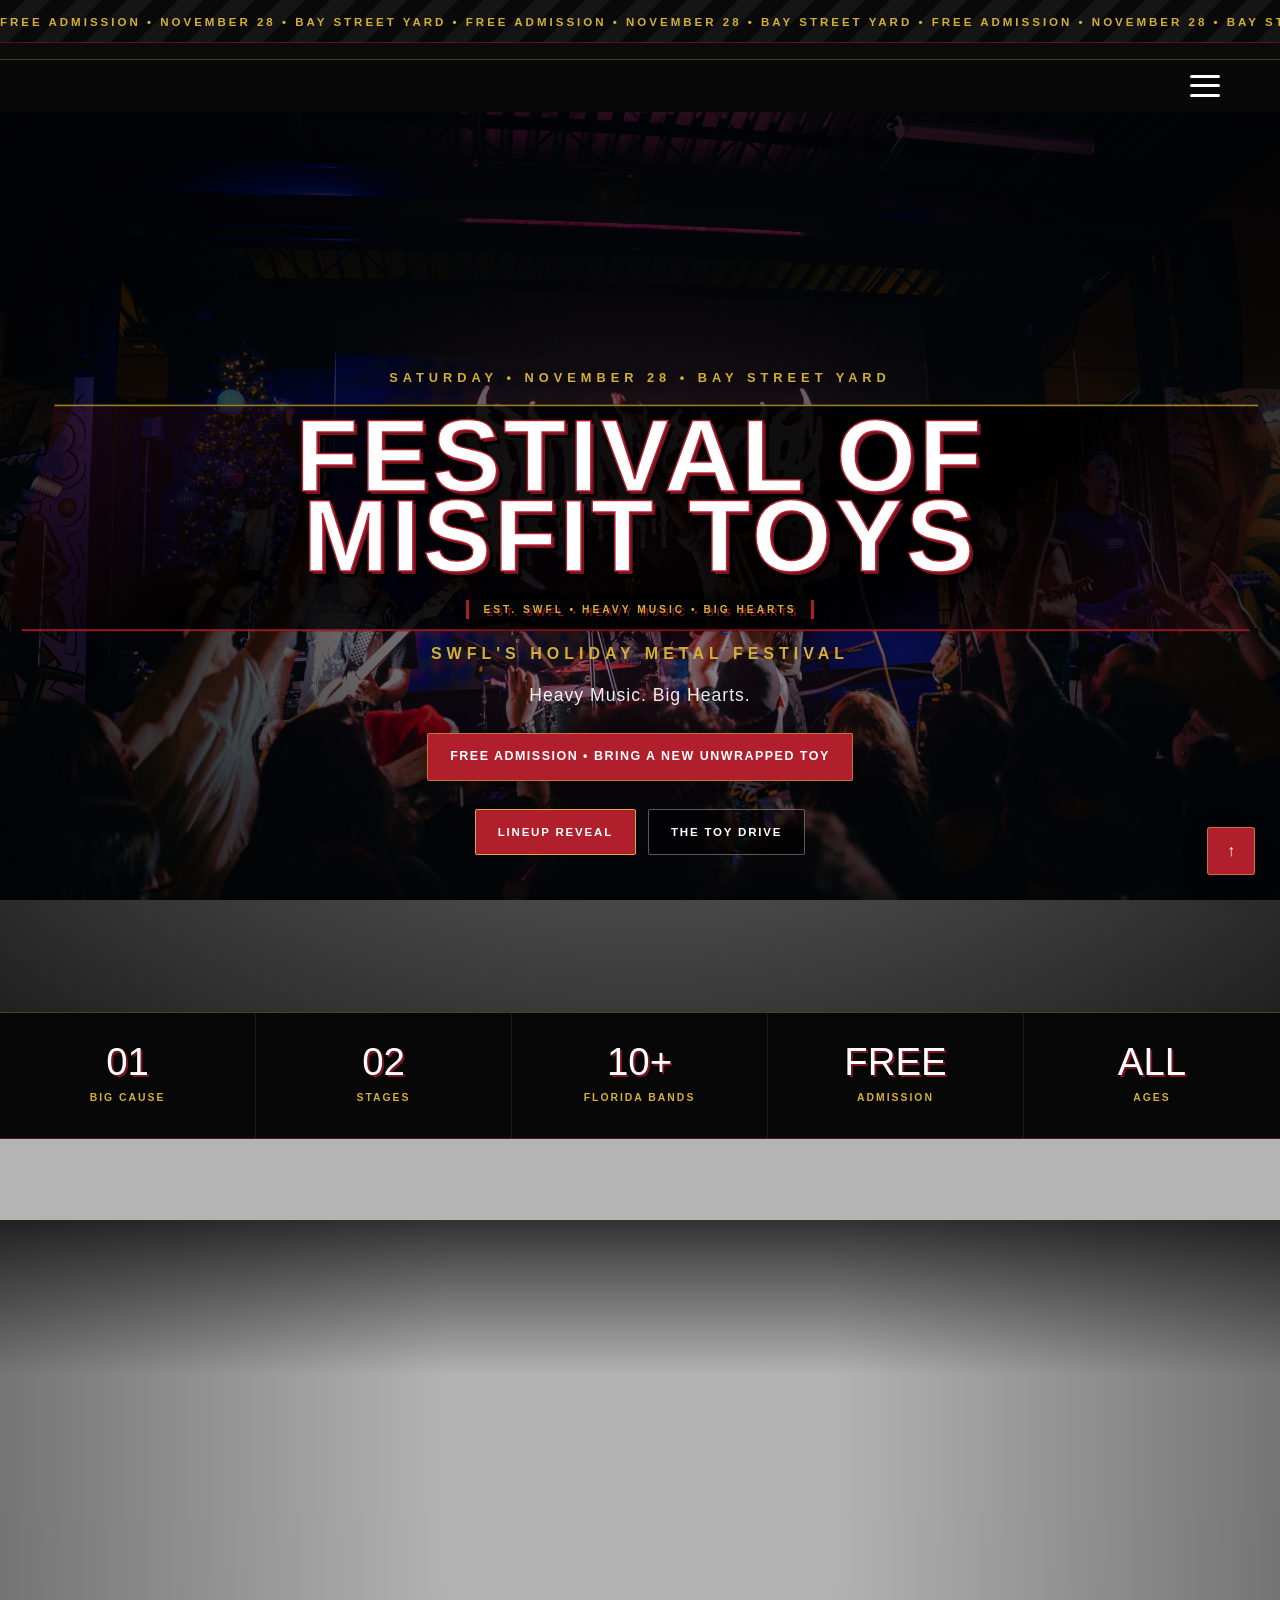
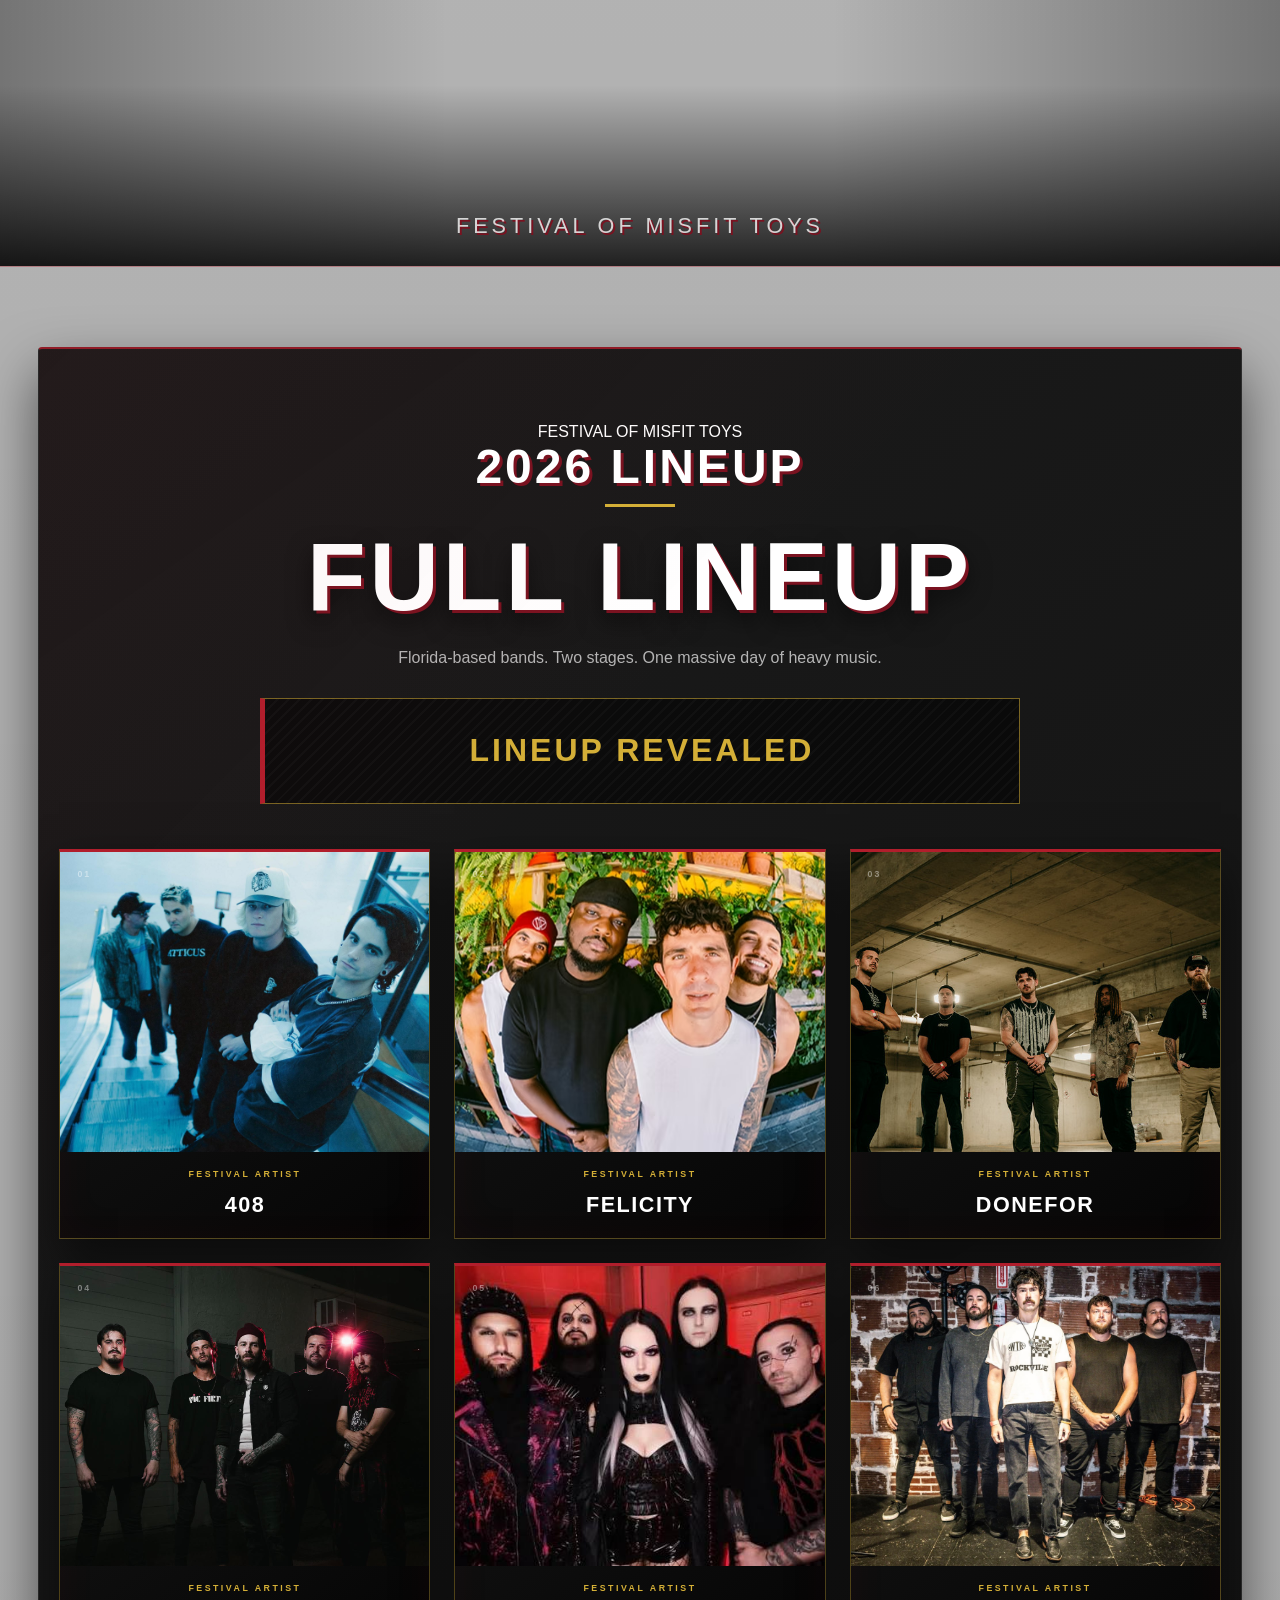
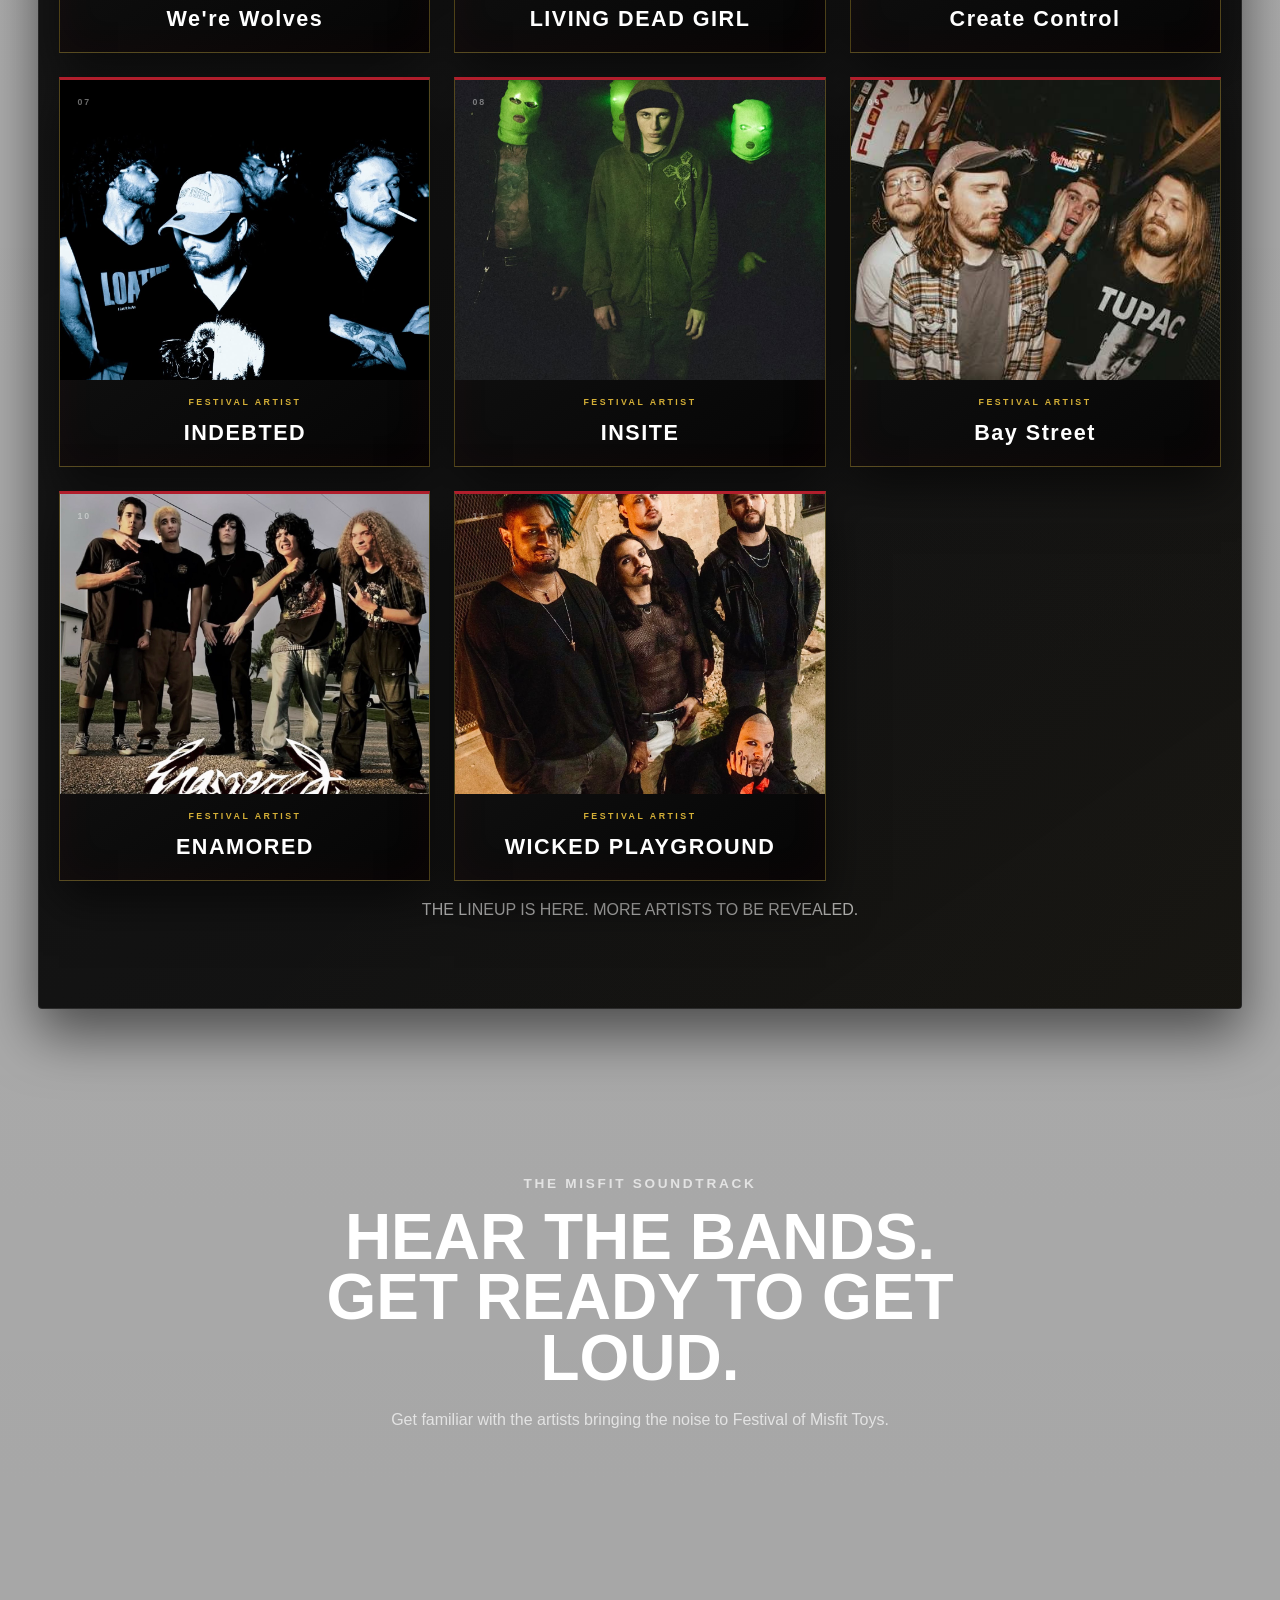
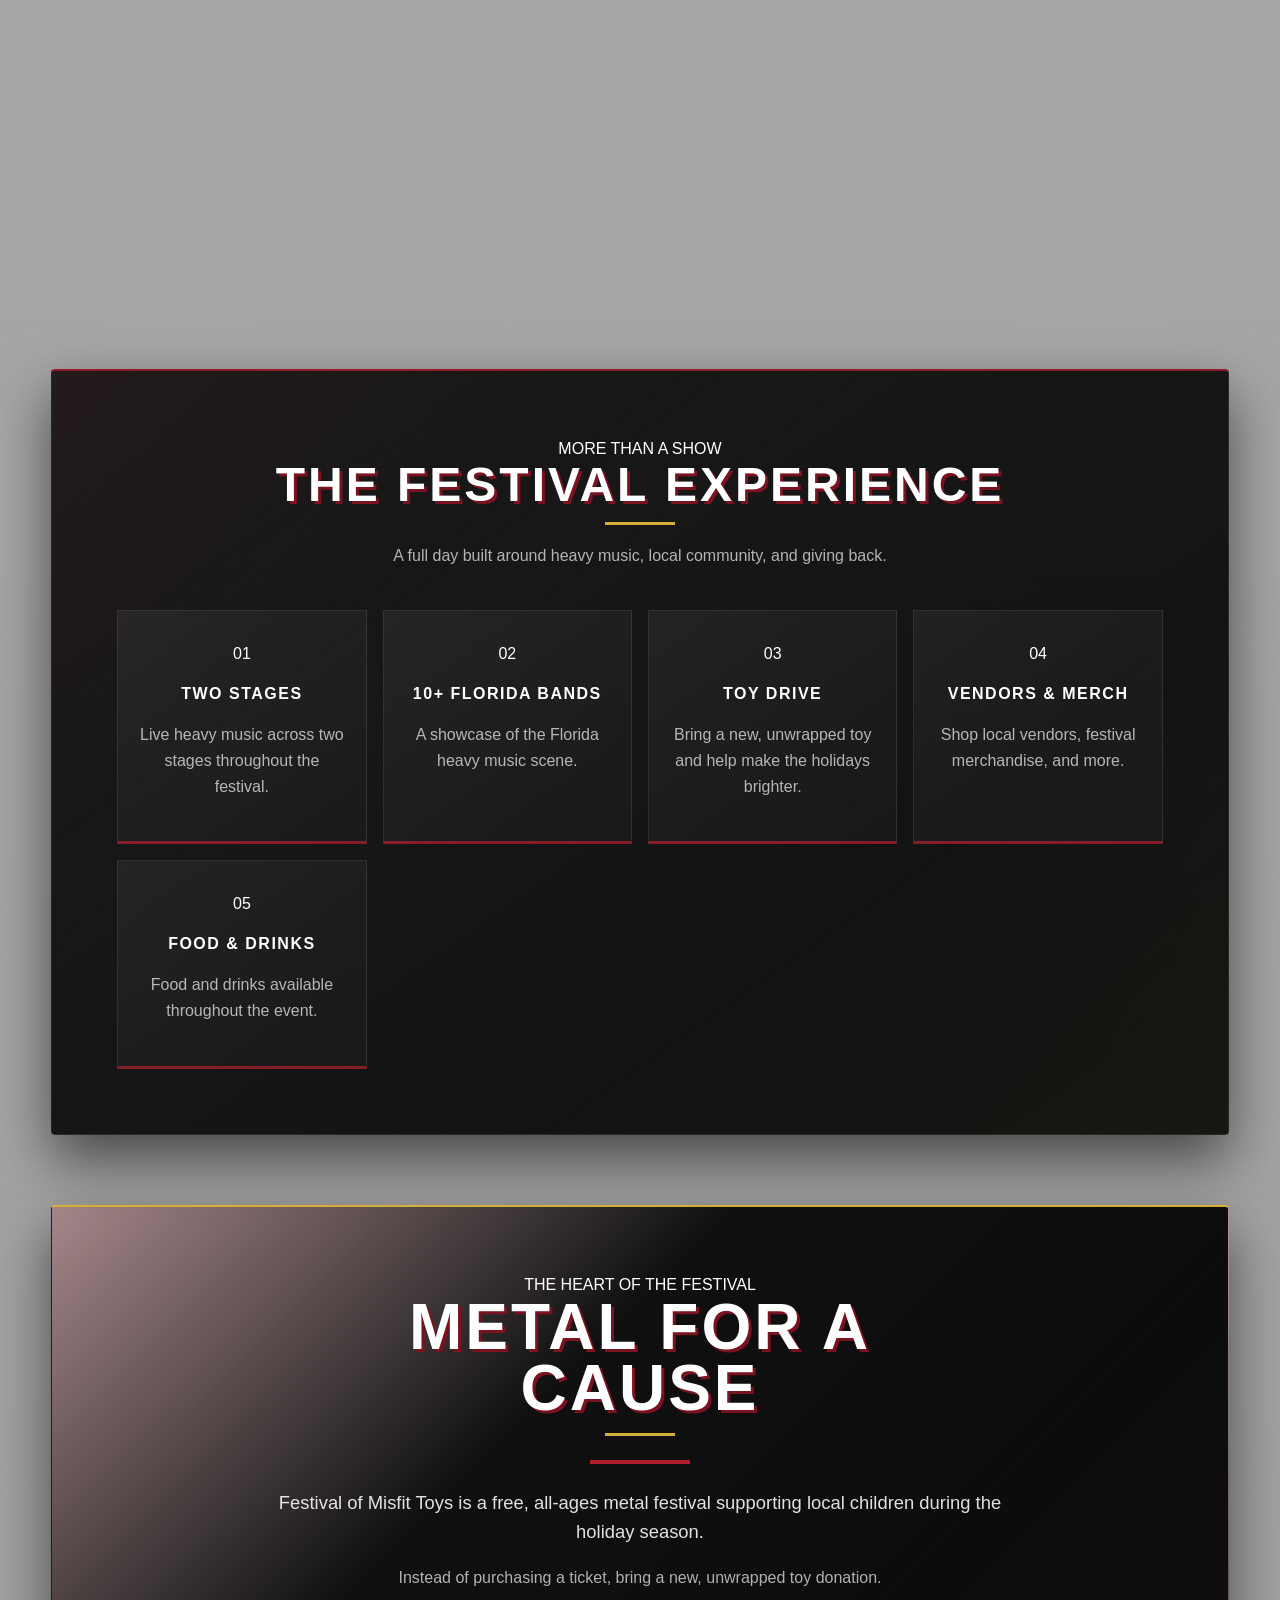
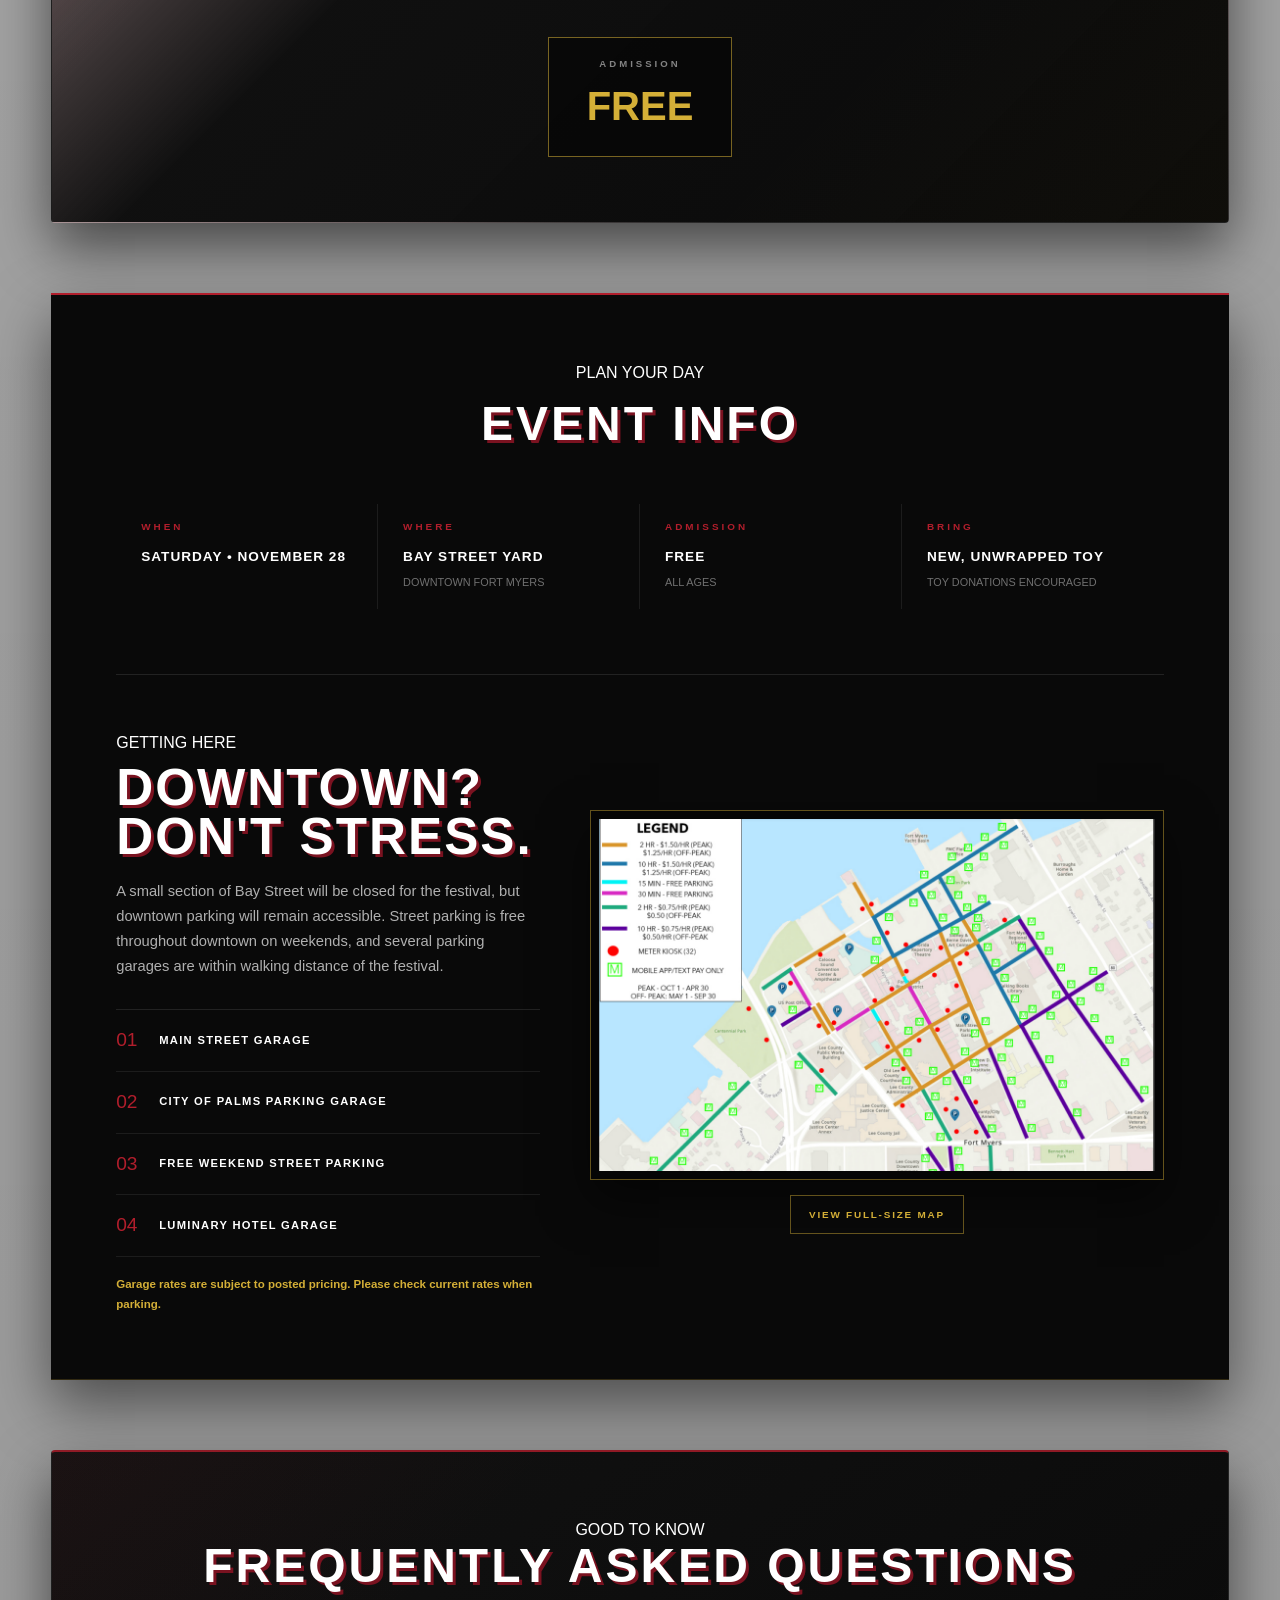
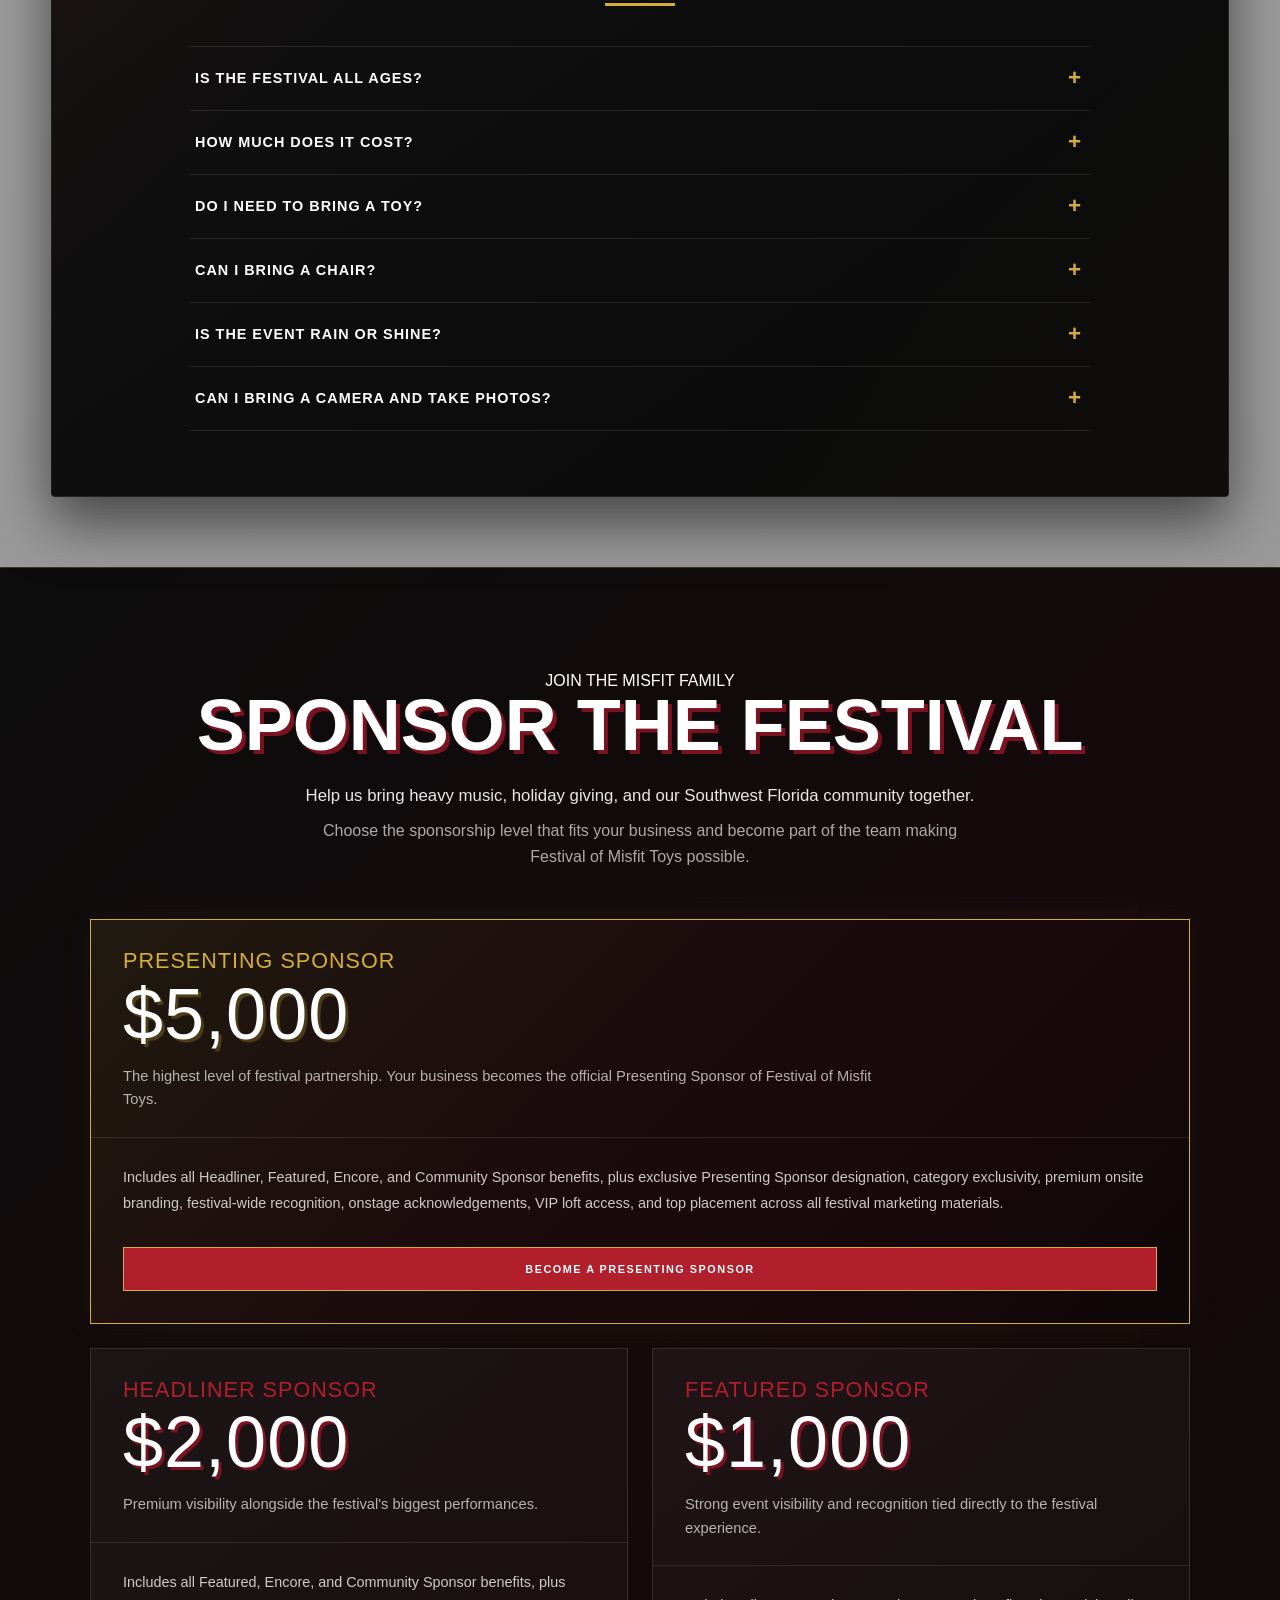
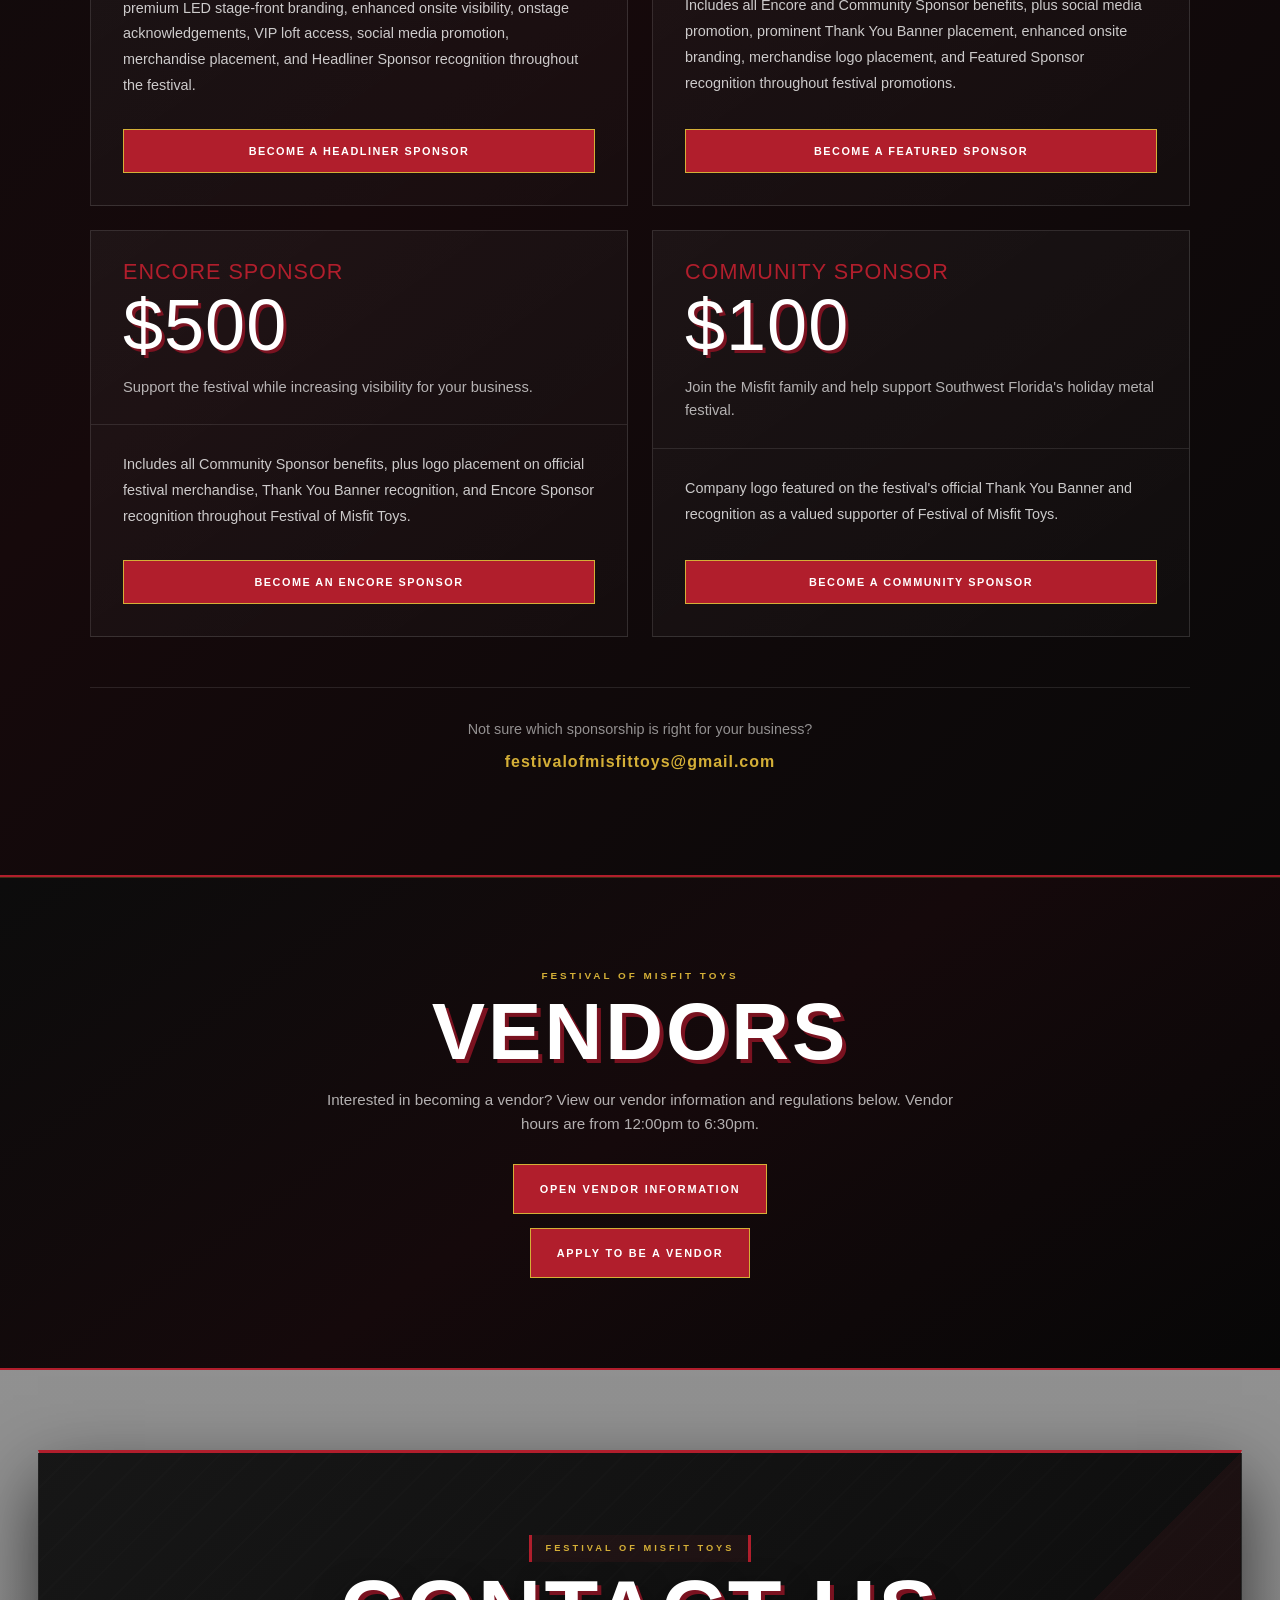
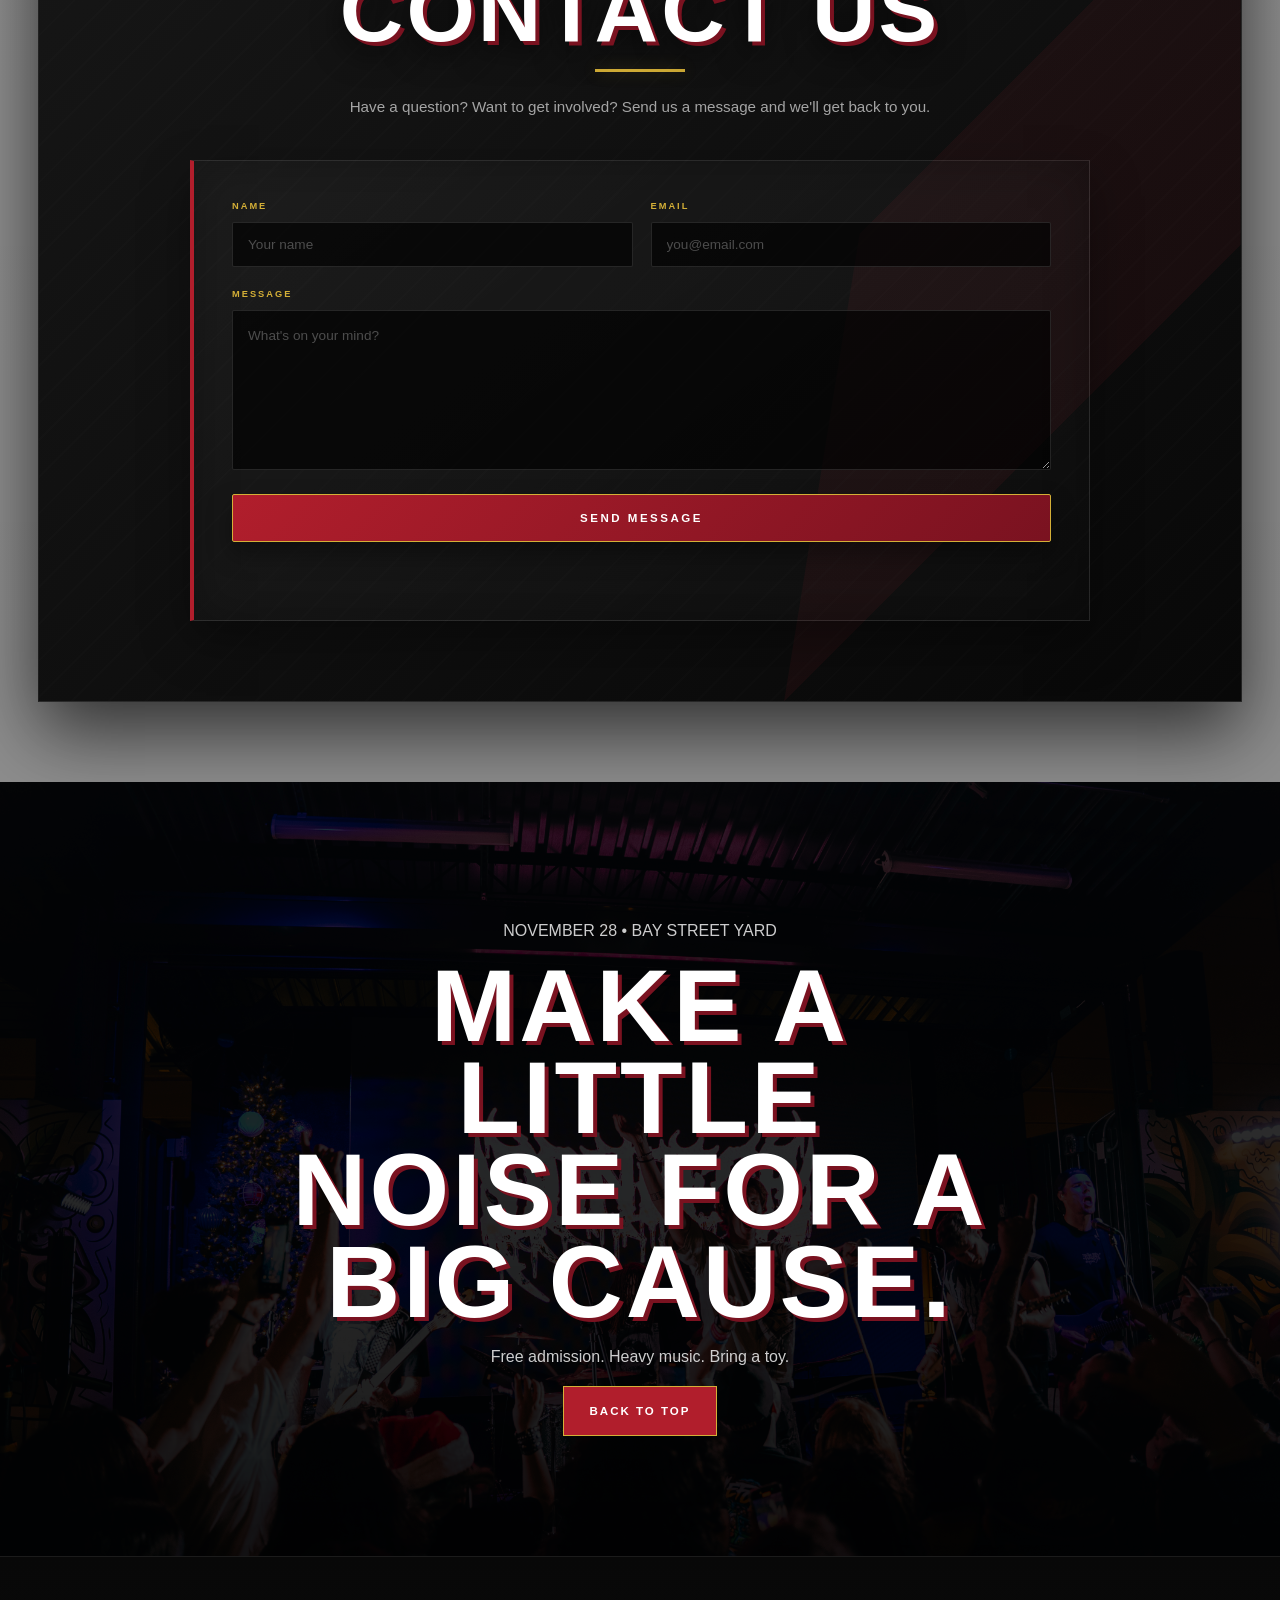
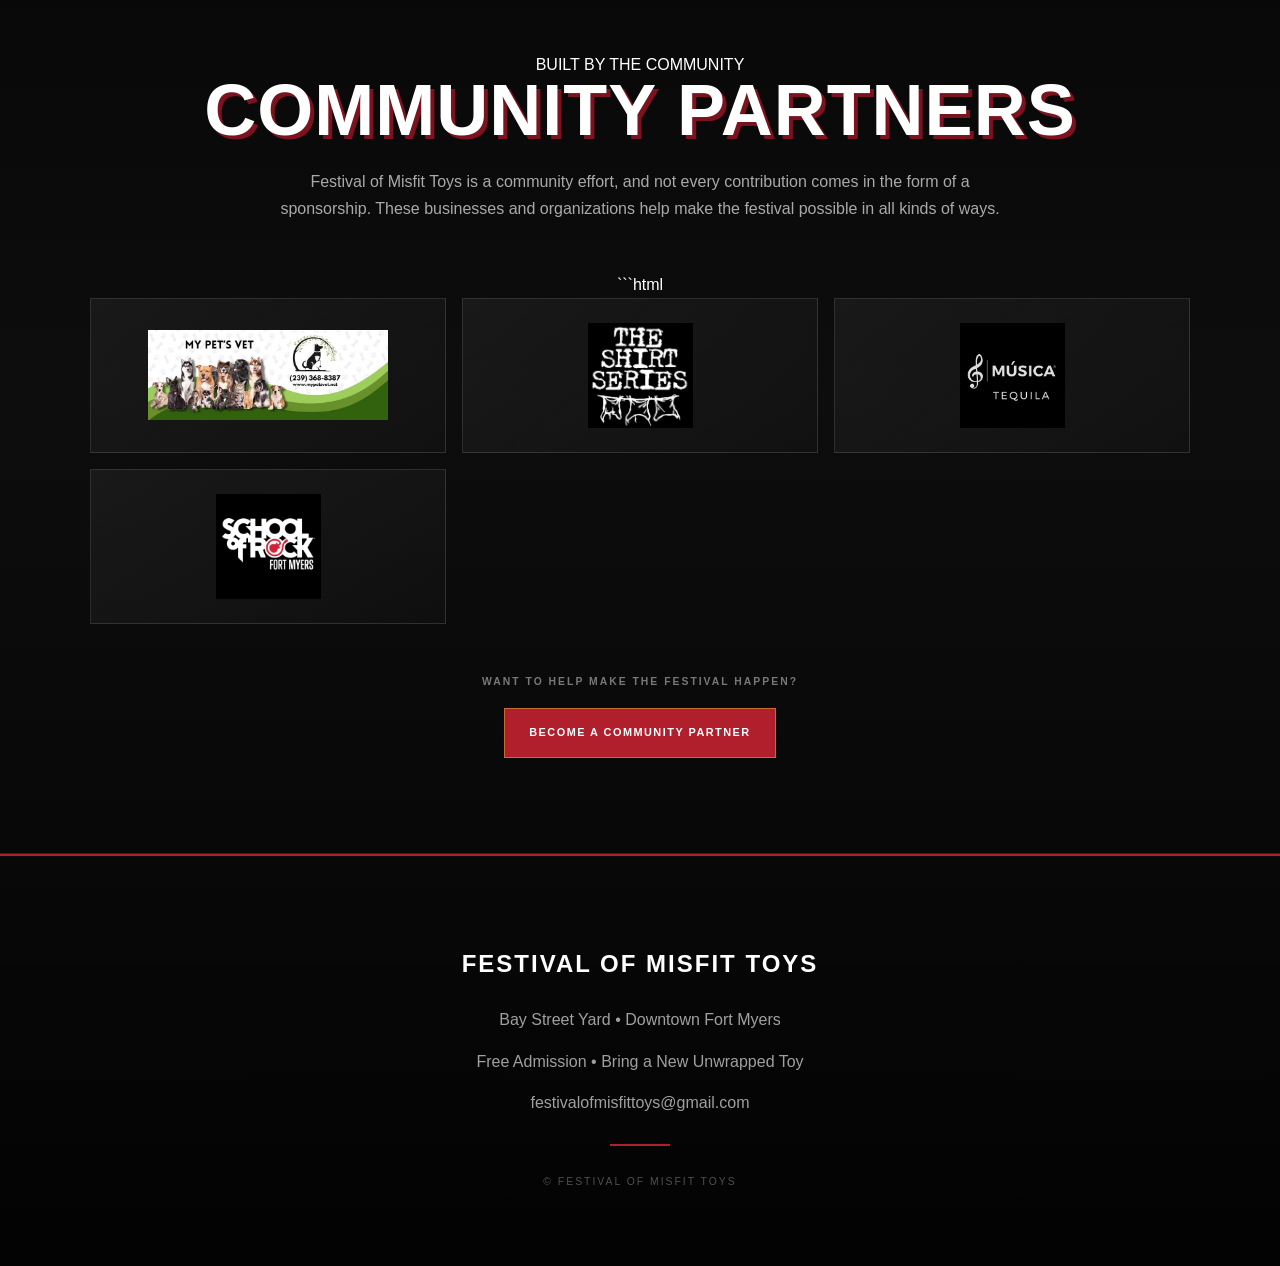
==== commit 16c533b6: "Refactor community partner cards for consistency" ====
--- a/index.html
+++ b/index.html
@@ -1774,29 +1774,34 @@
         </p>
 
 
-        <div class="community-partner-grid">
-
-            <div class="community-partner-card">
-                <img
-                    src="images/mypetsvet.jpg"
-                    alt="My Pets Vet">
-            </div>
-
-            <div class="community-partner-card">
-                <img
-                    src="images/theshirtseries.jpg"
-                    alt="The Shirt Series">
-            </div>
-
-            <div class="community-partner-card">
-                <img
-                    src="images/musicatequila.jpg"
-                    alt="Musica Tequila">
-            </div>
-
-        </div>
-
-
+```html
+<div class="community-partner-grid">
+
+    <div class="community-partner-card">
+        <img
+            src="images/mypetsvet.jpg"
+            alt="My Pets Vet">
+    </div>
+
+    <div class="community-partner-card">
+        <img
+            src="images/theshirtseries.jpg"
+            alt="The Shirt Series">
+    </div>
+
+    <div class="community-partner-card">
+        <img
+            src="images/musicatequila.jpg"
+            alt="Musica Tequila">
+    </div>
+
+    <div class="community-partner-card">
+        <img
+            src="images/schoolofrock.jpg"
+            alt="School of Rock Fort Myers">
+    </div>
+
+</div>
         <div class="community-partners-cta">
 
             <p>
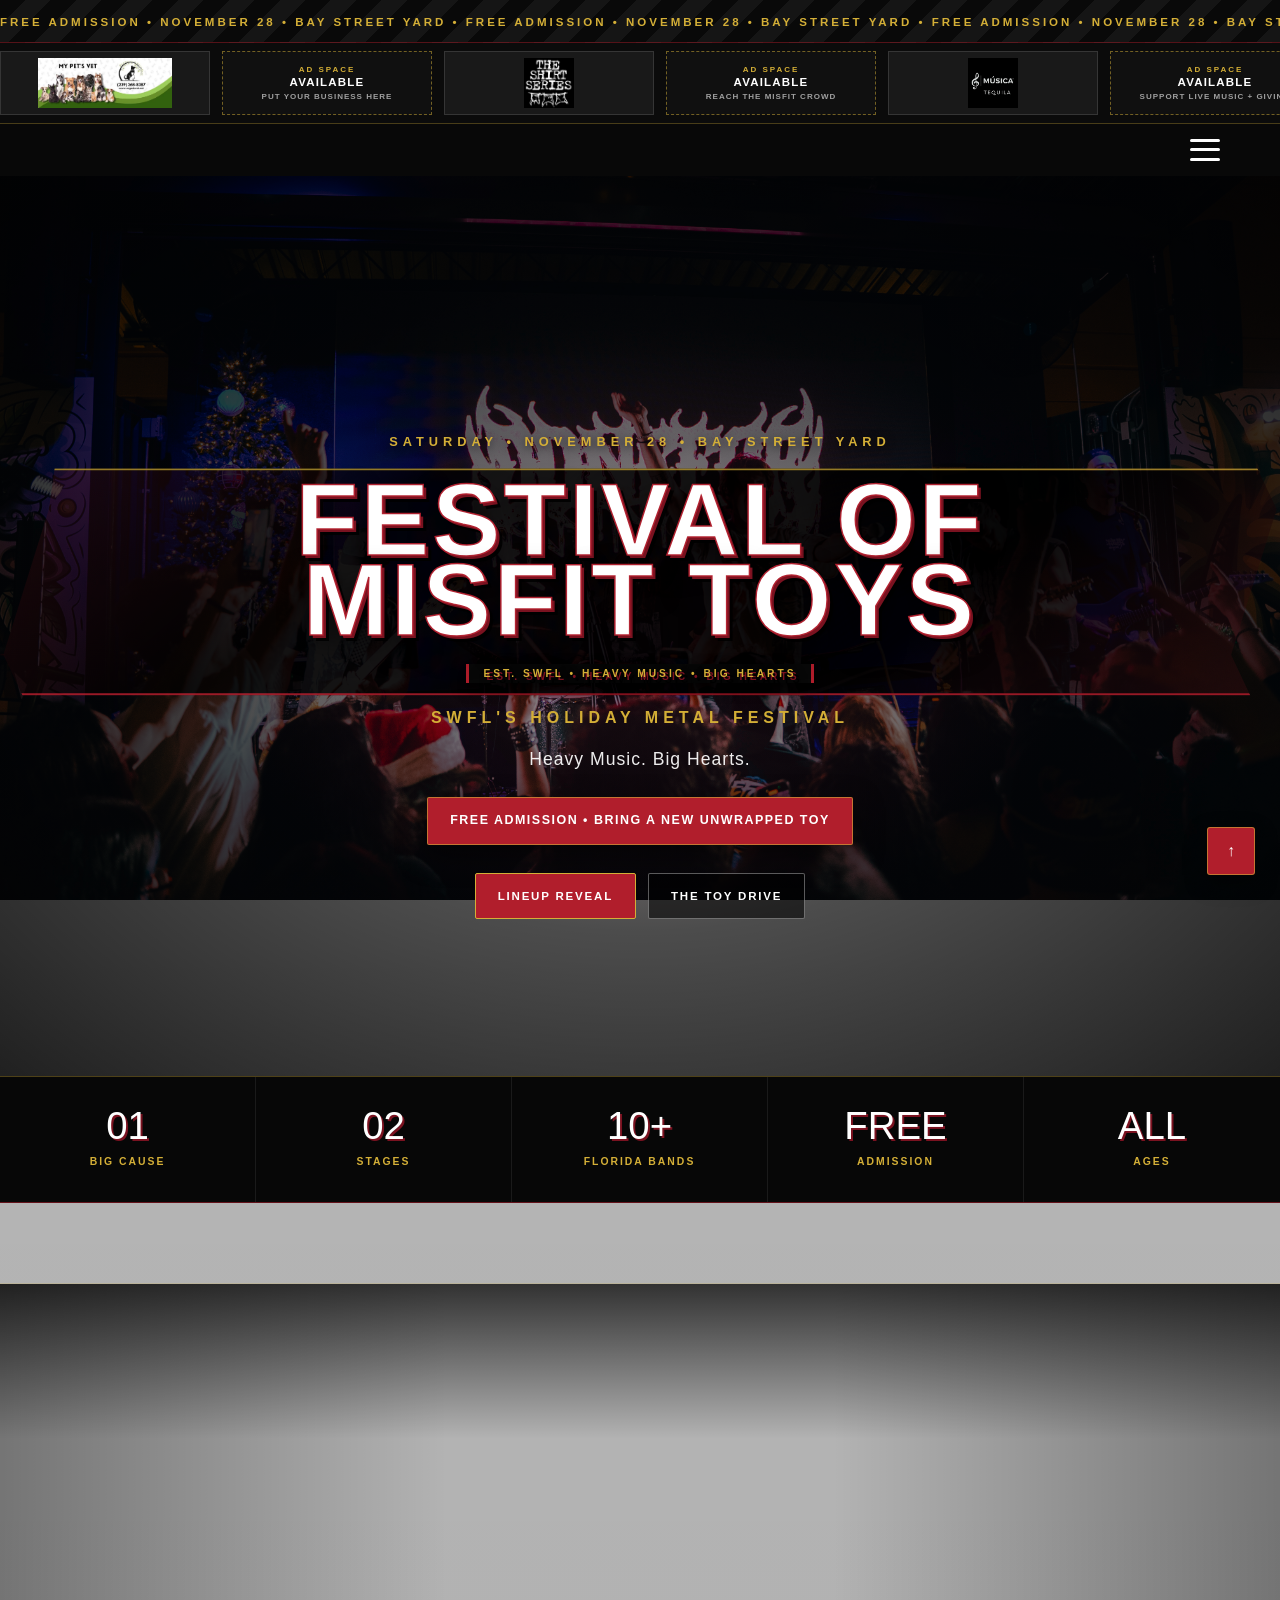
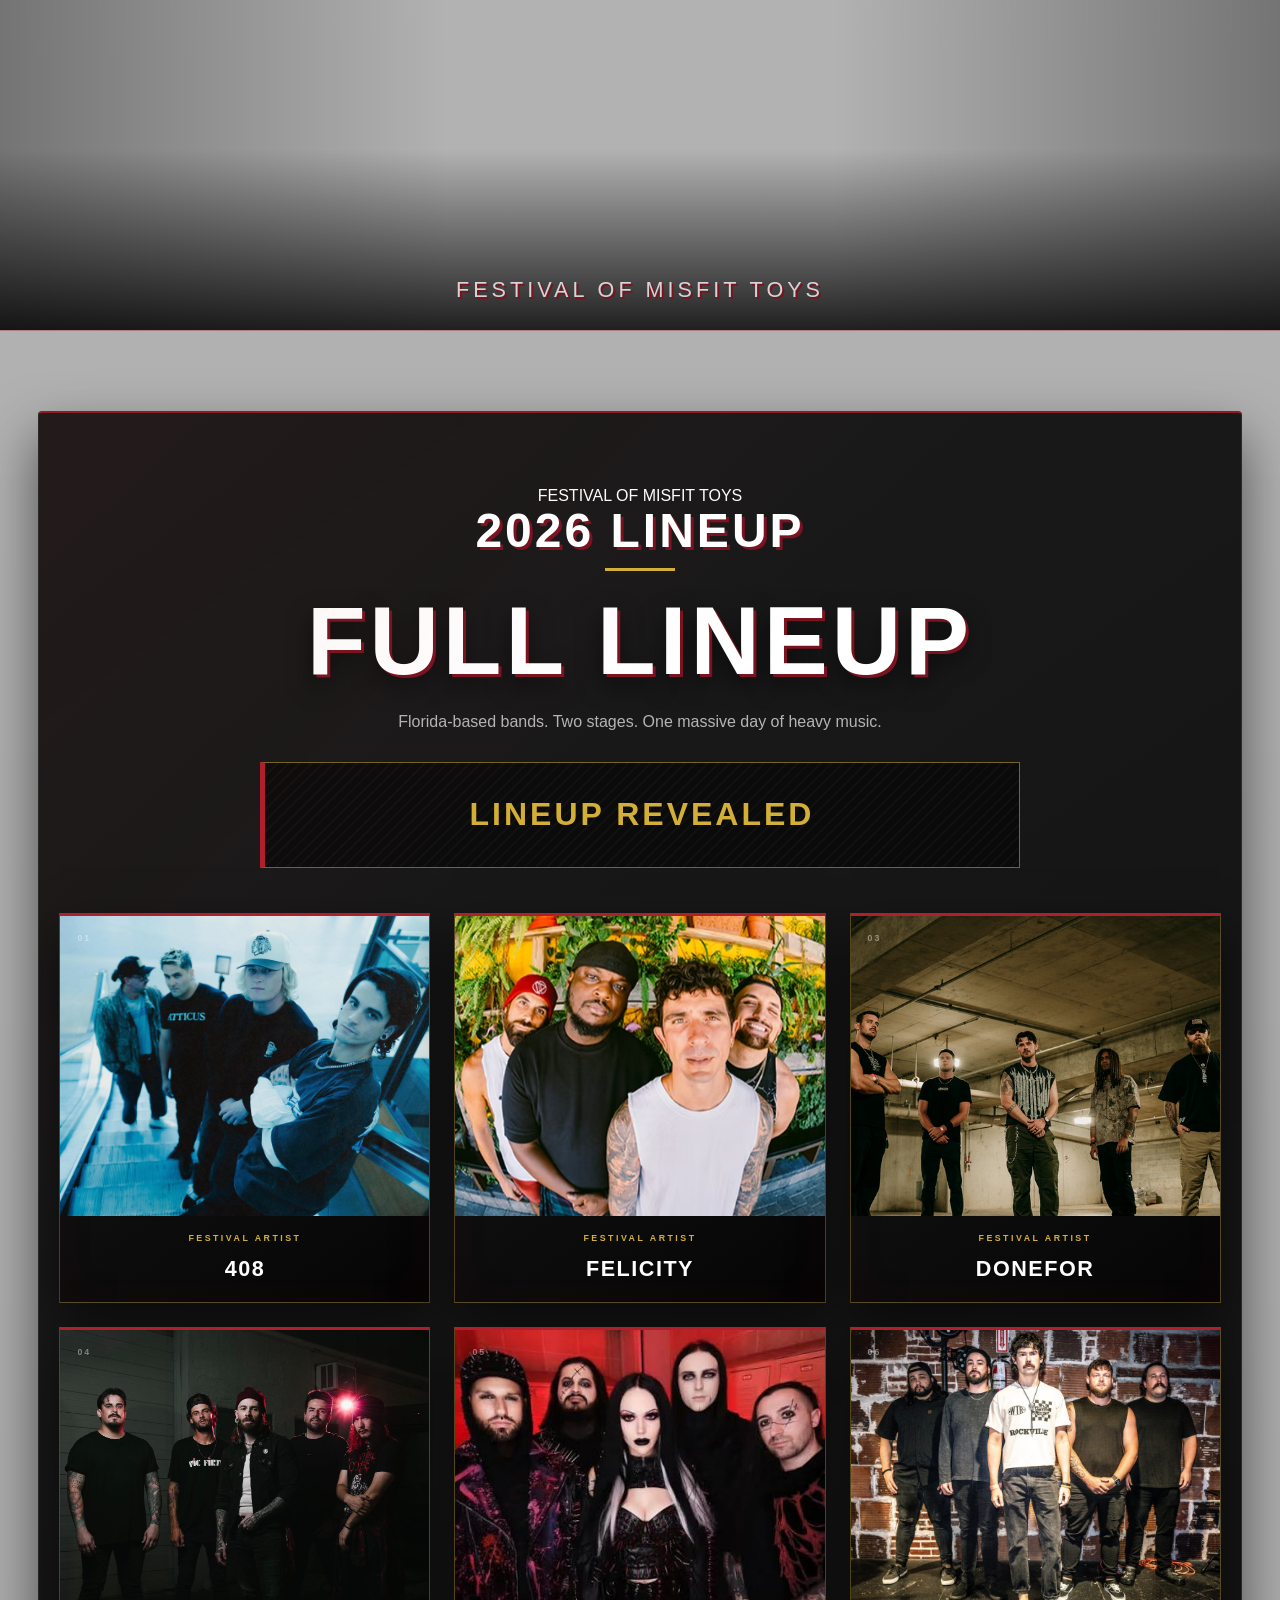
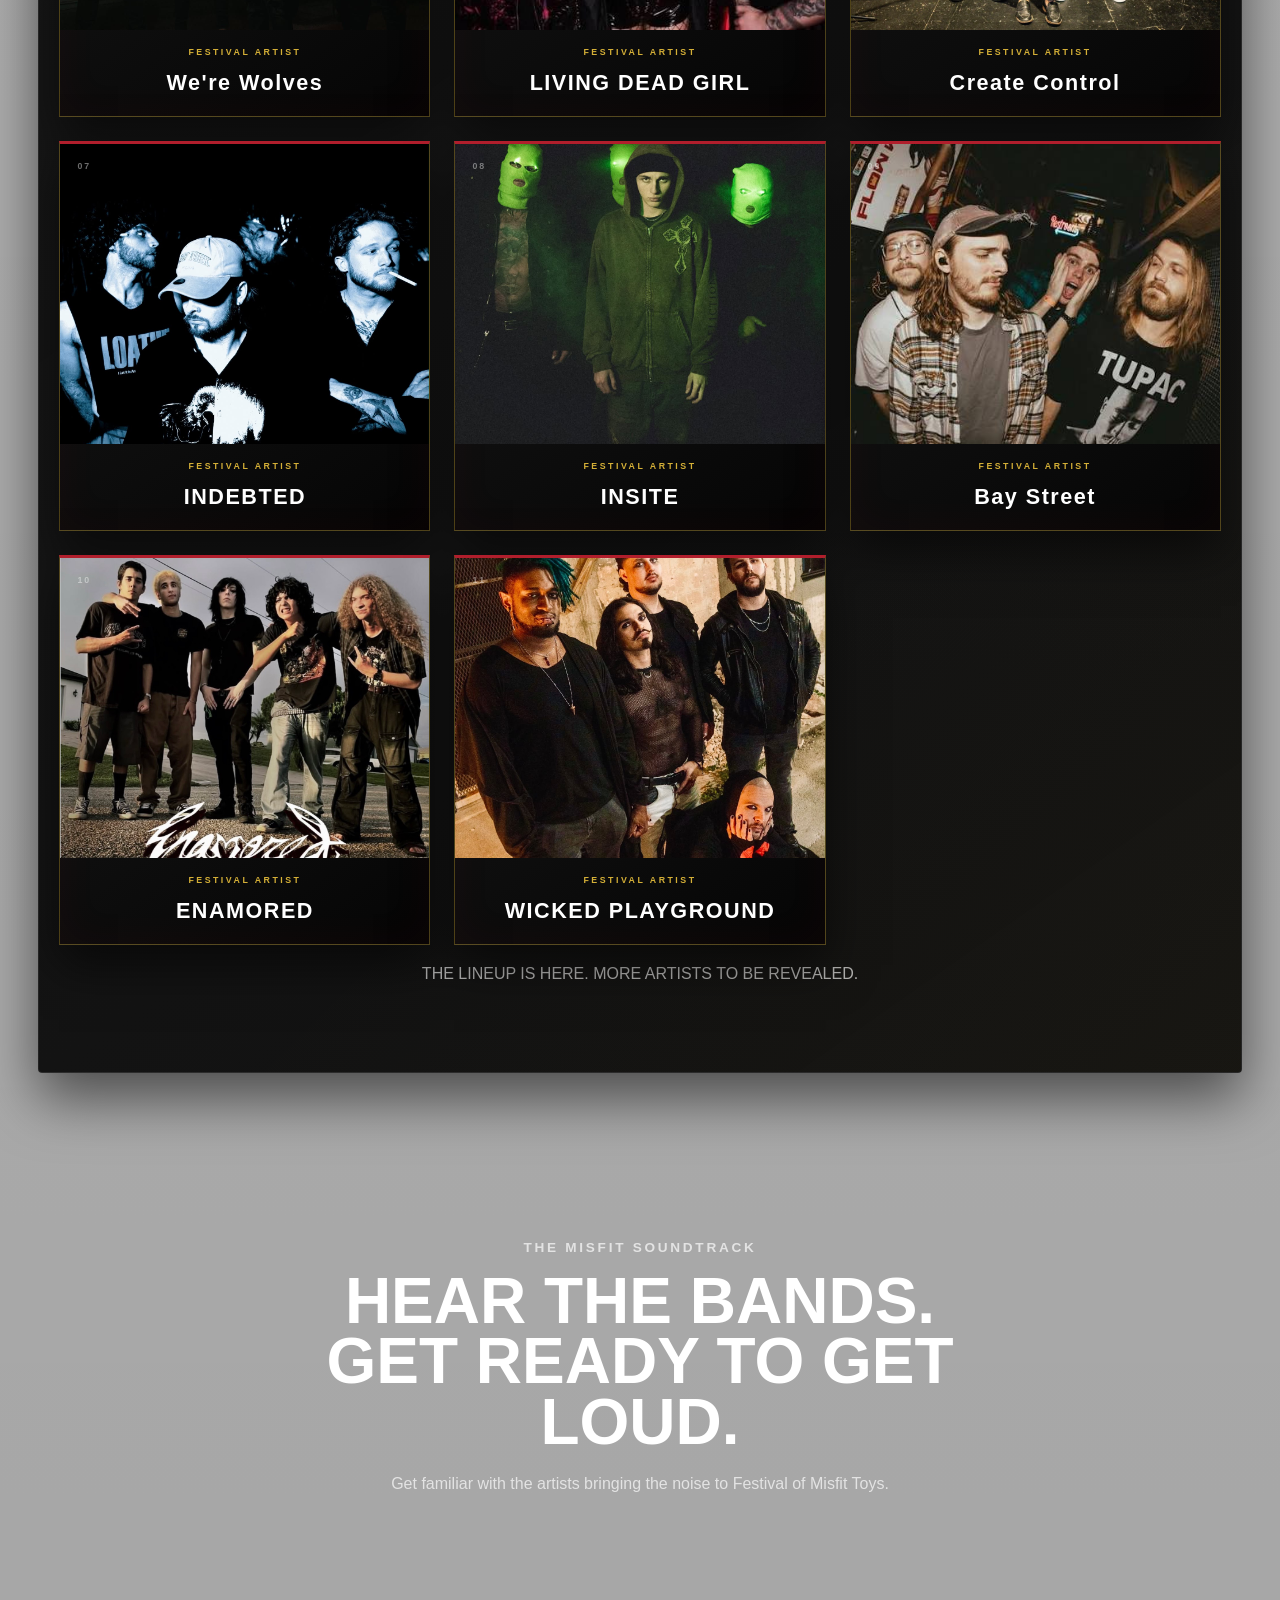
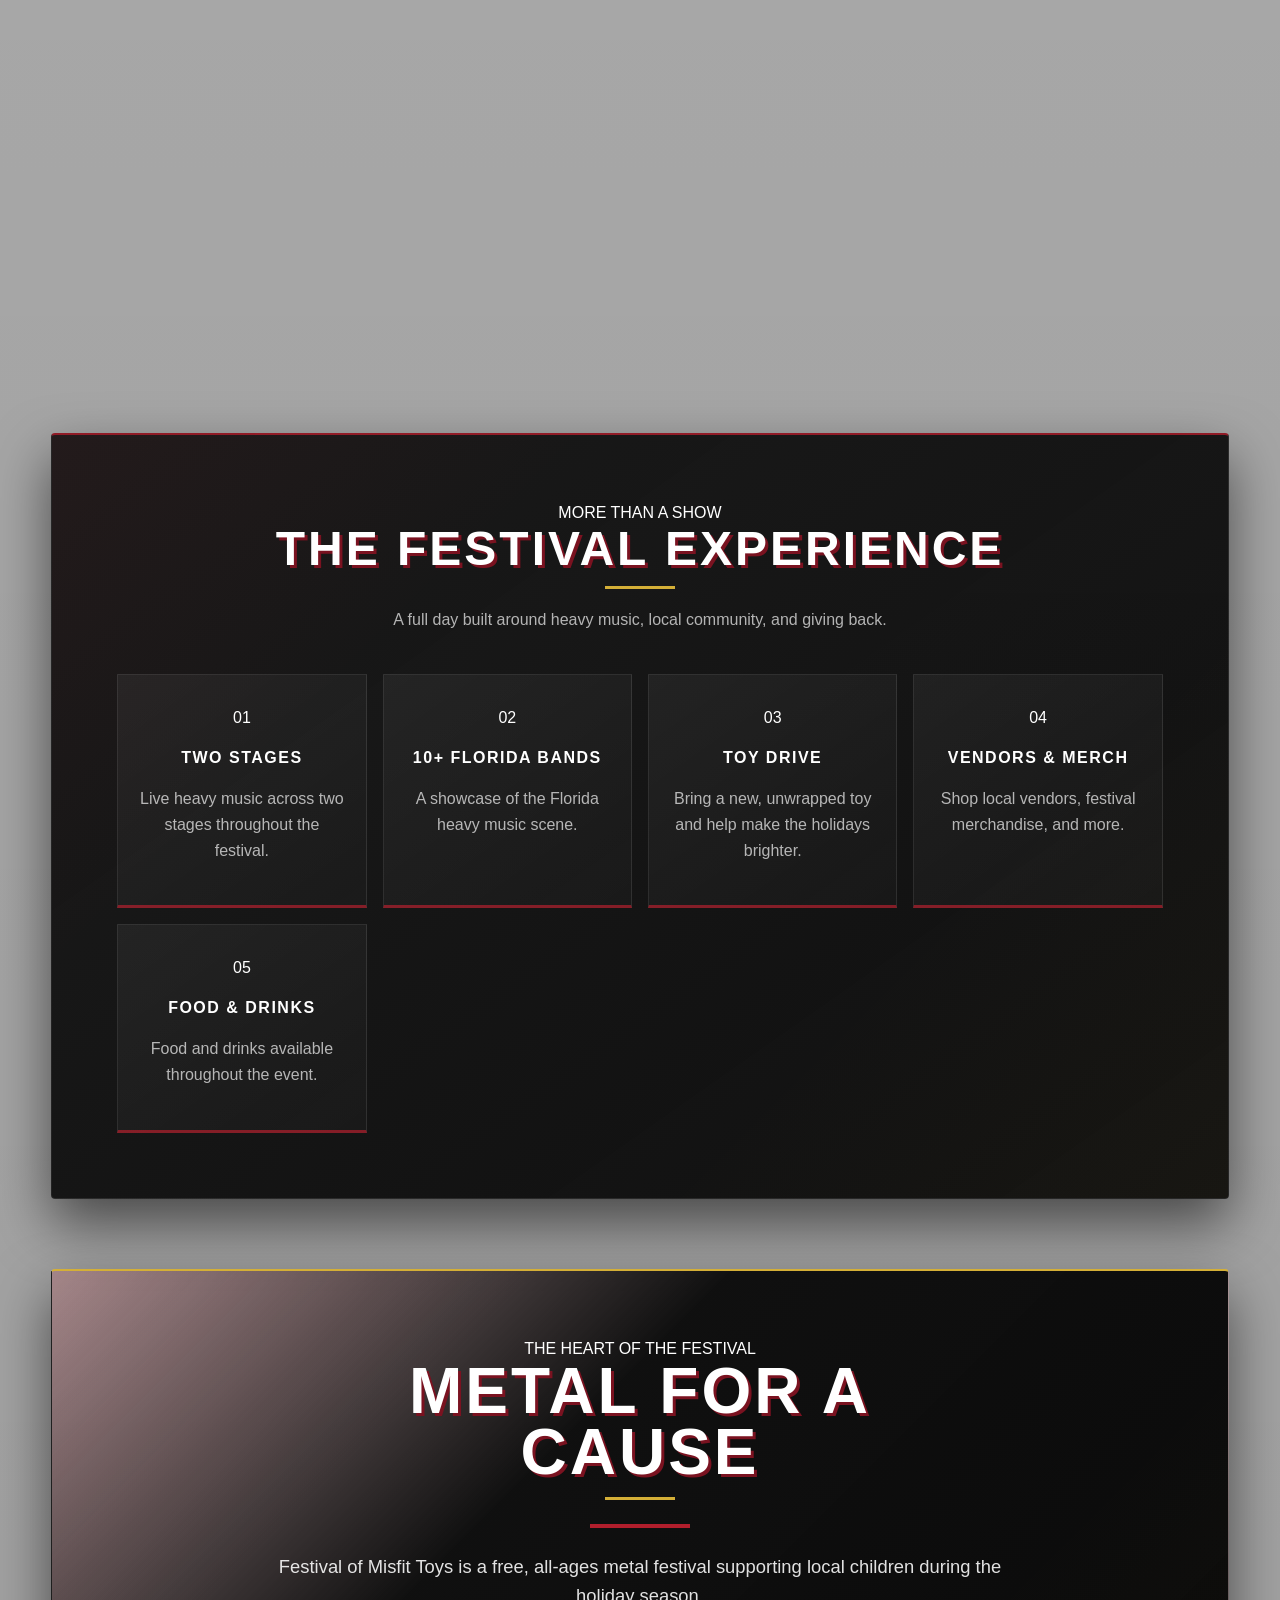
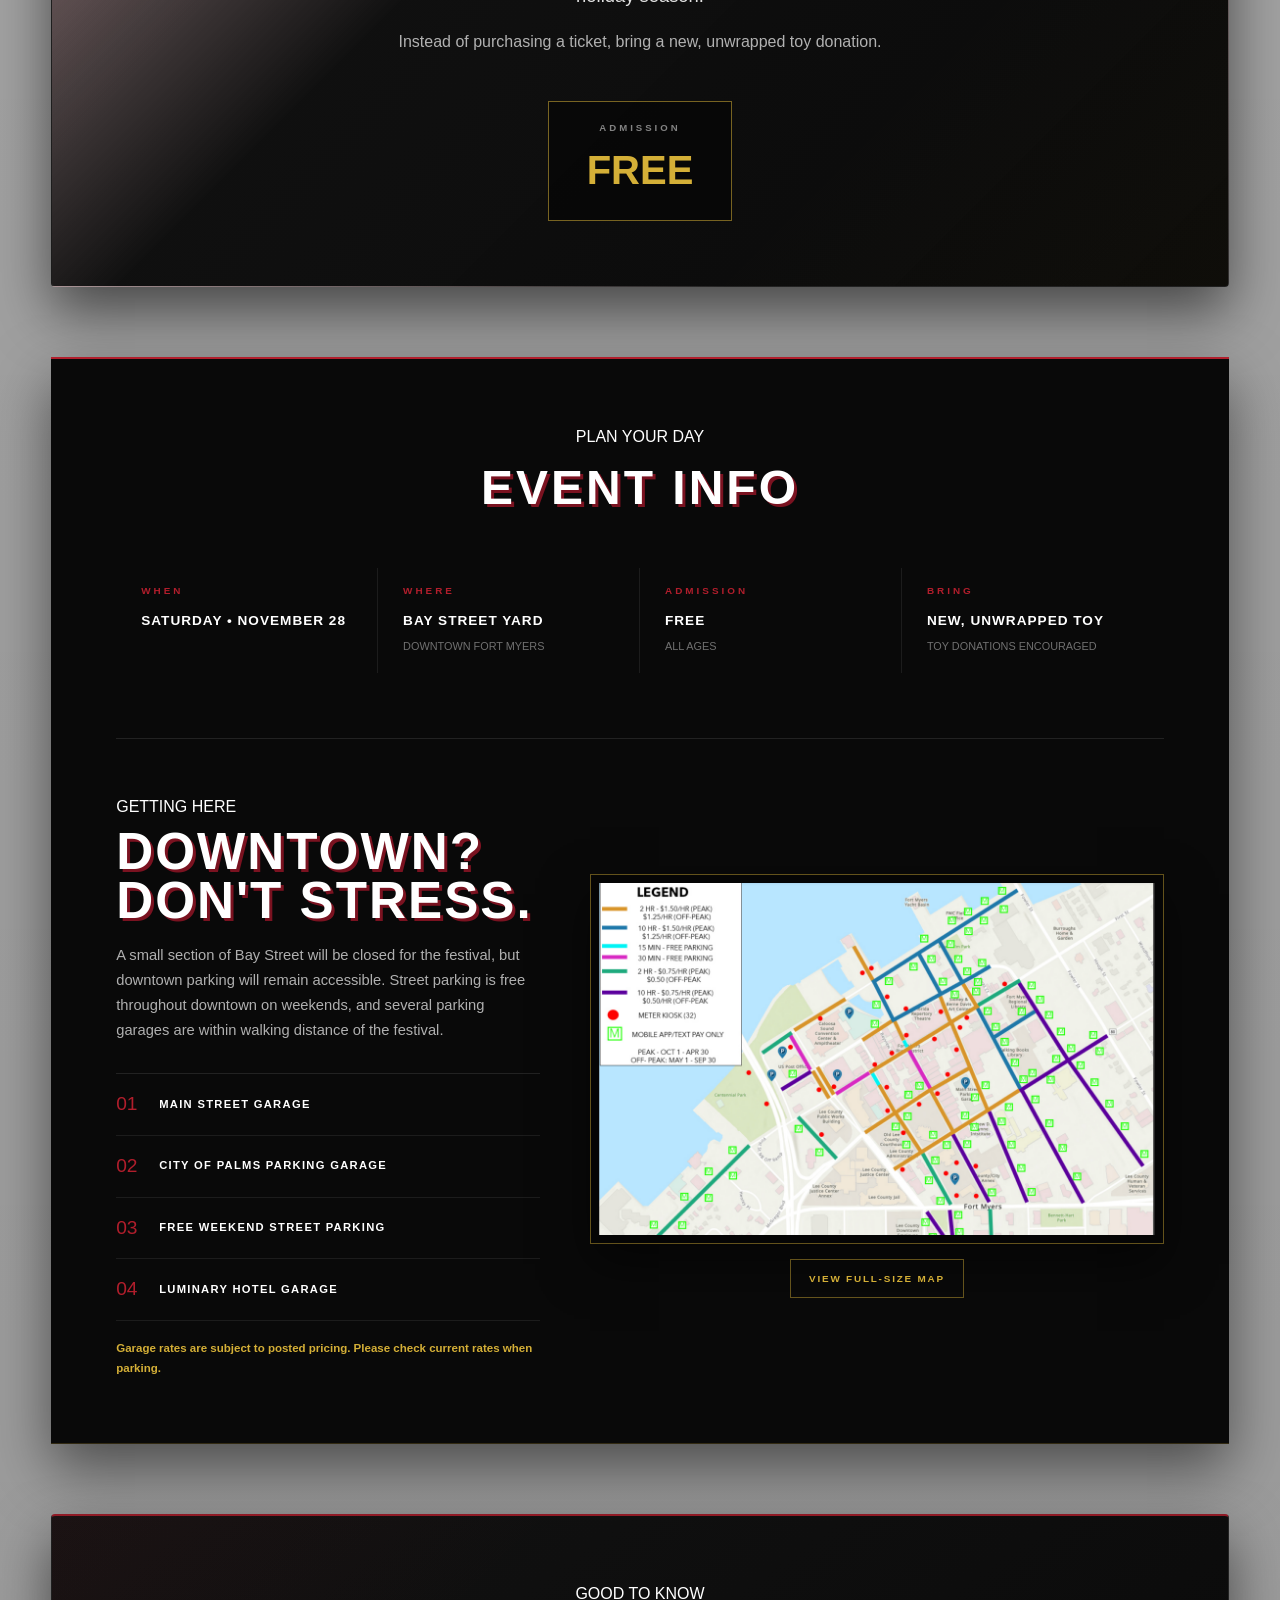
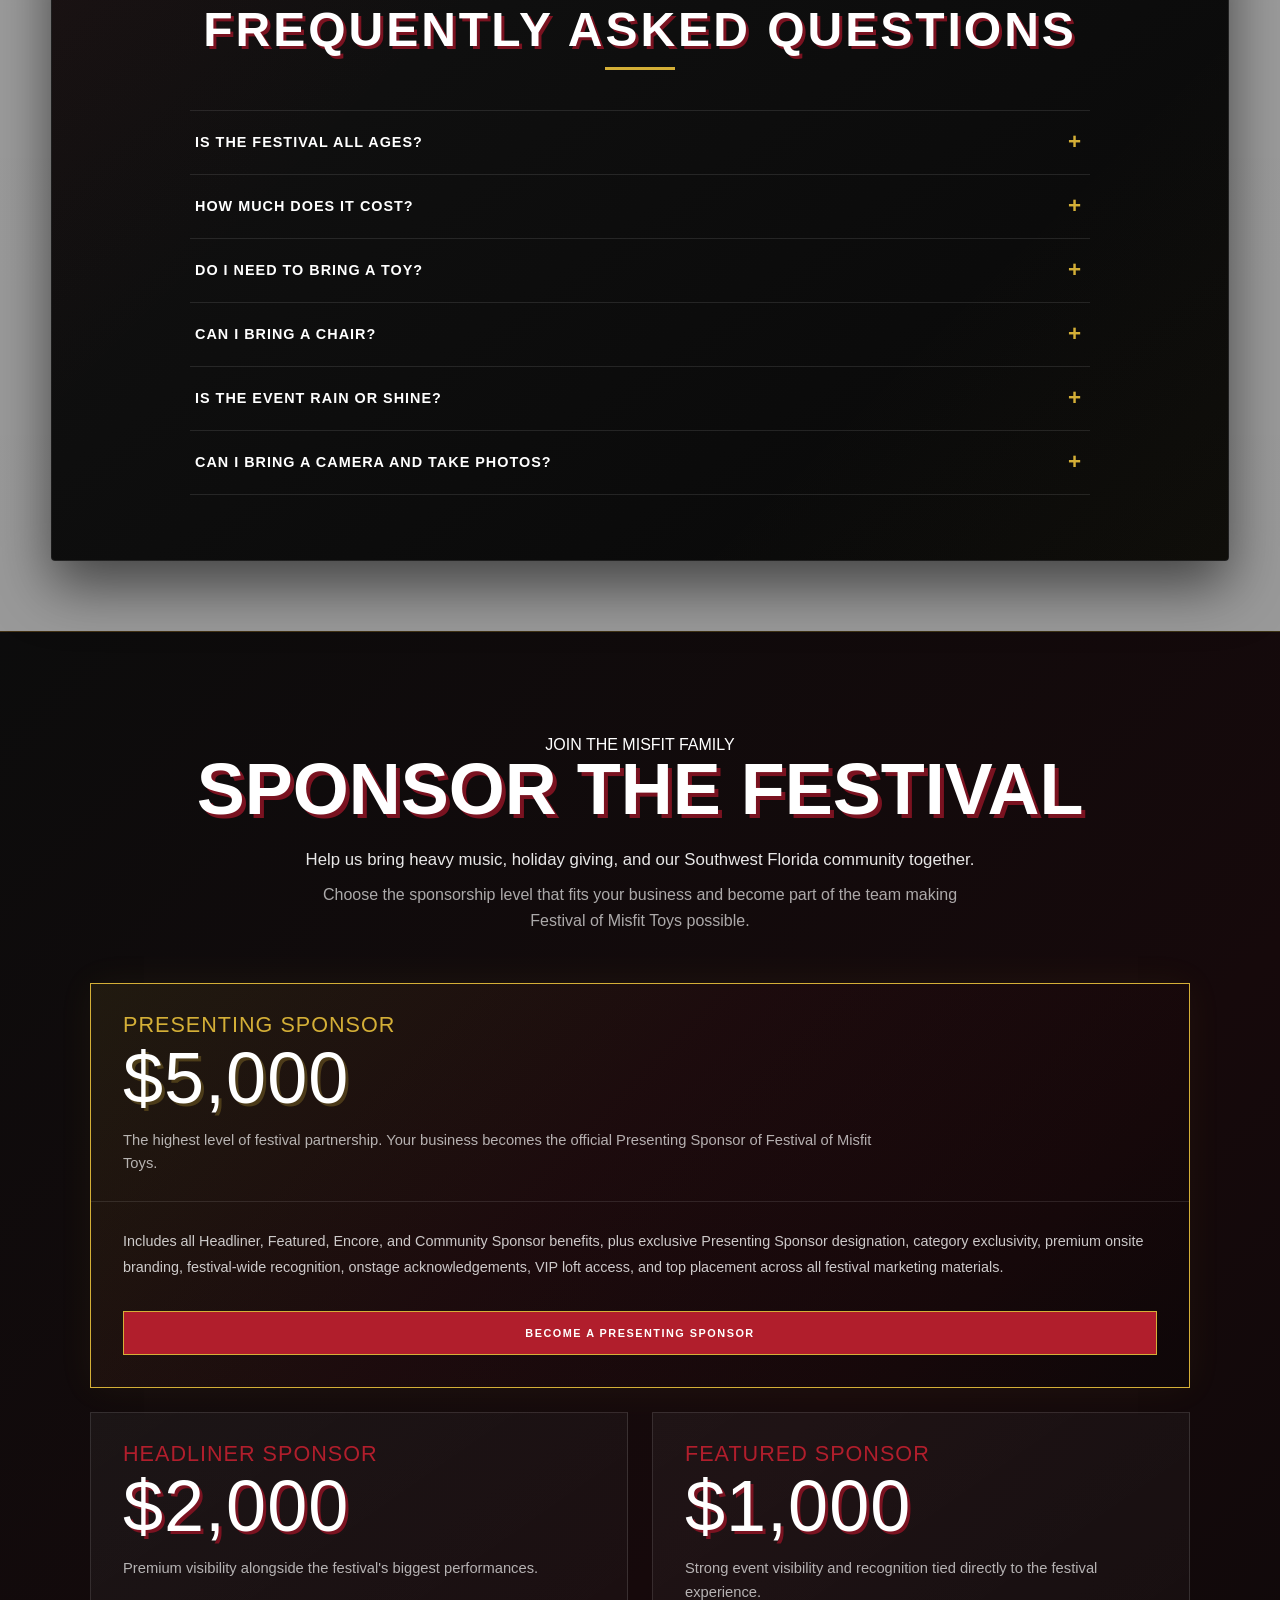
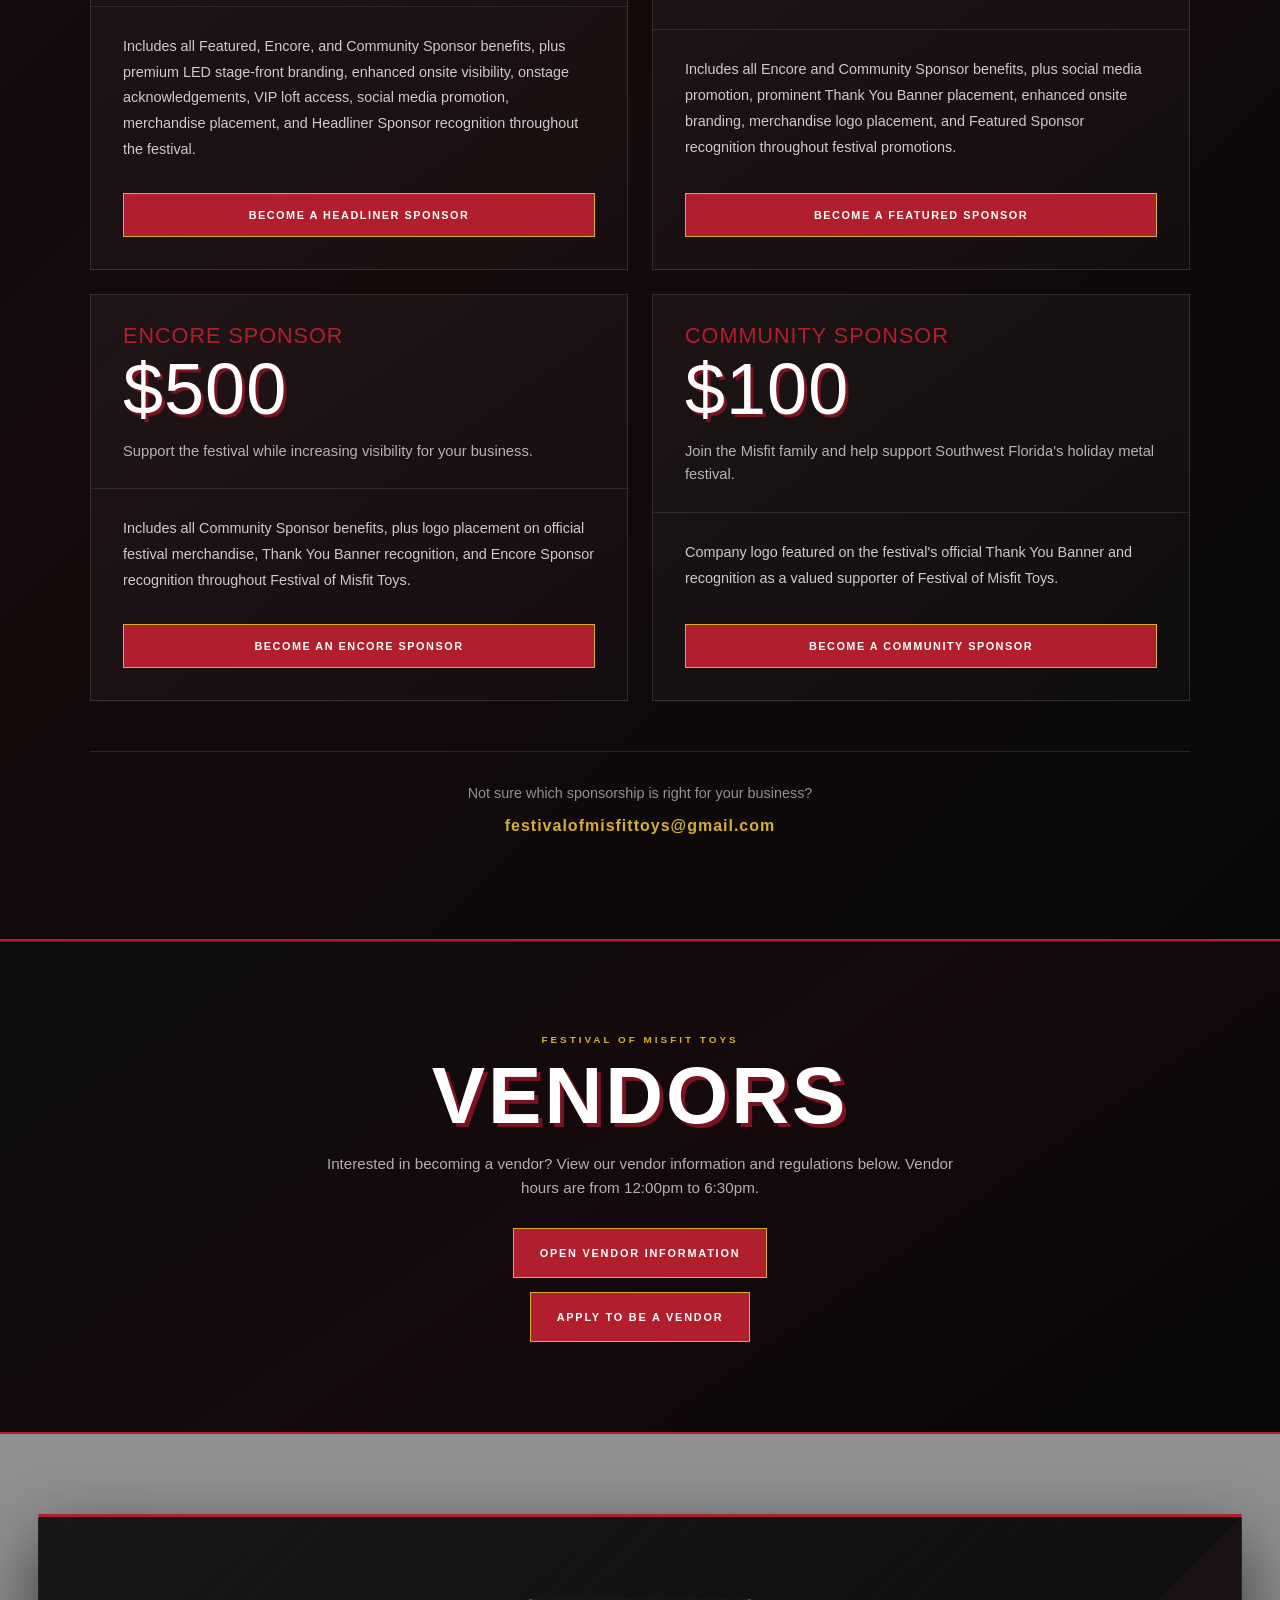
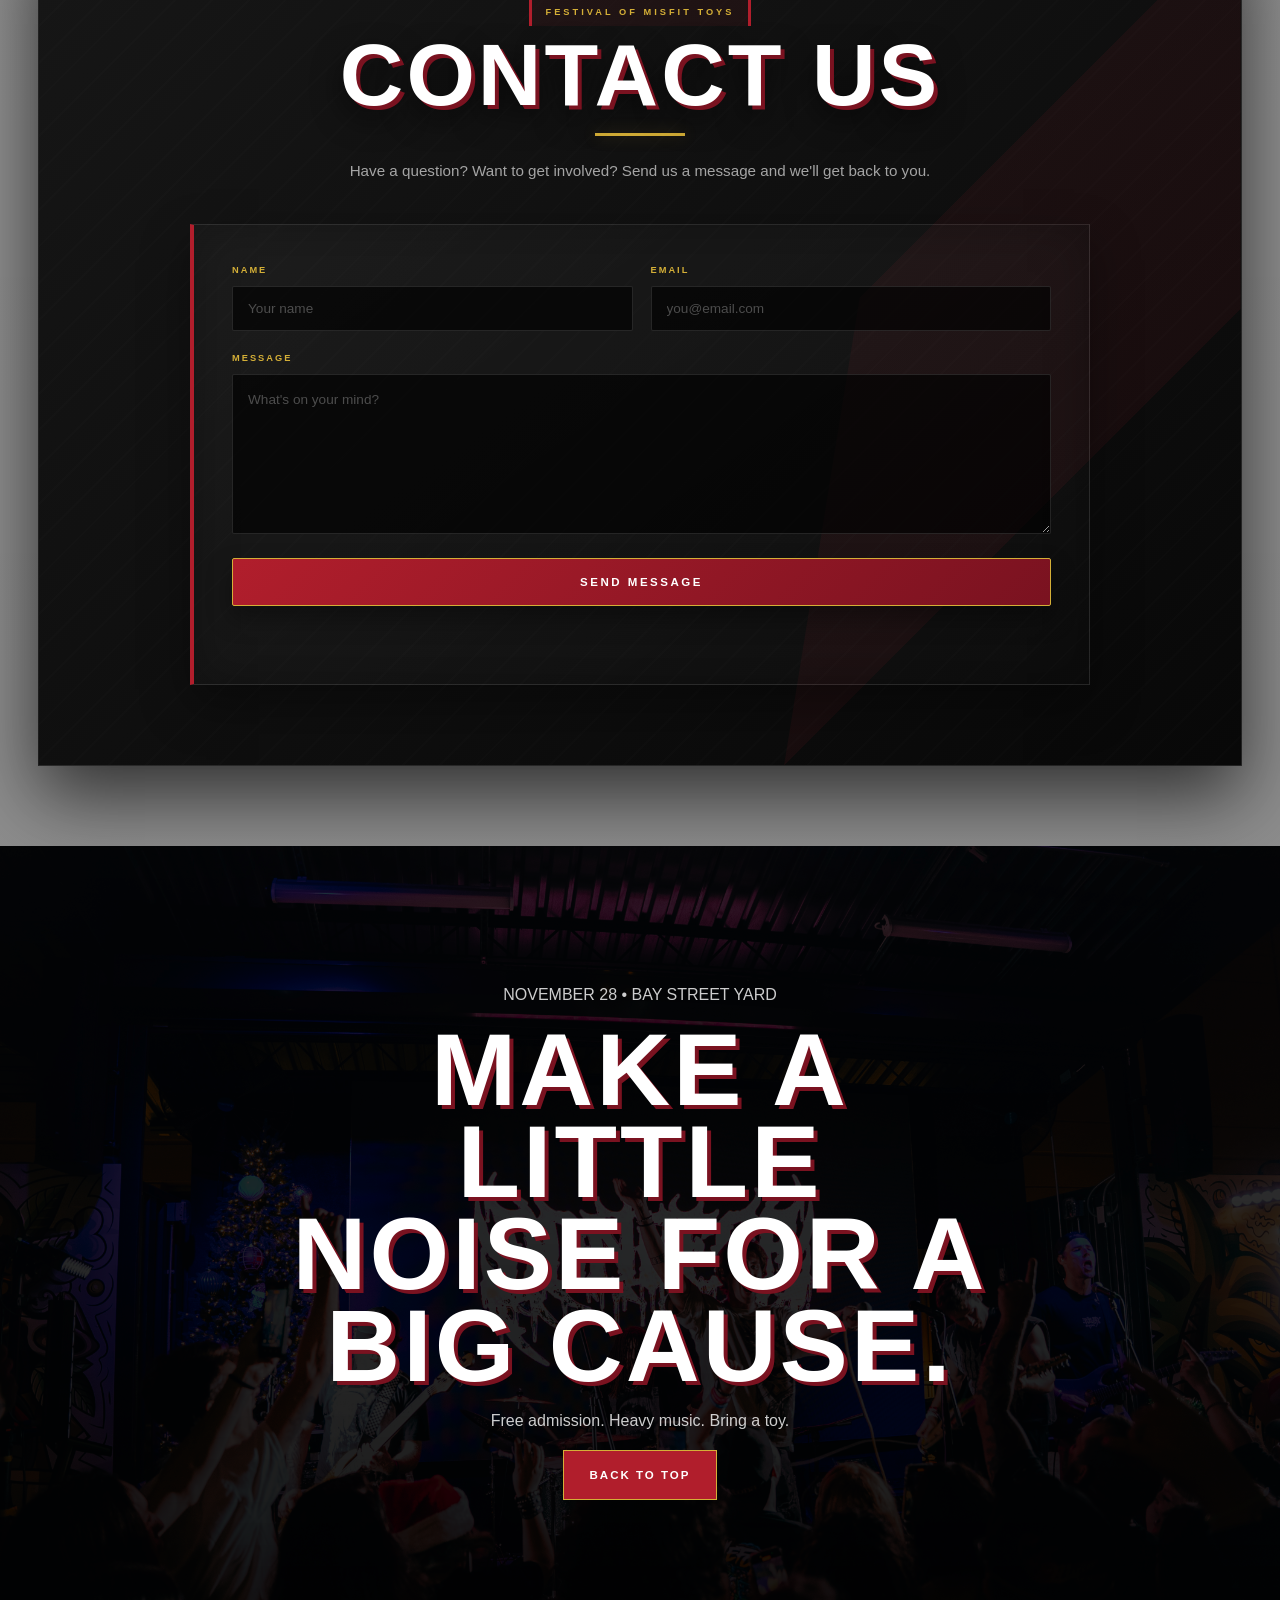
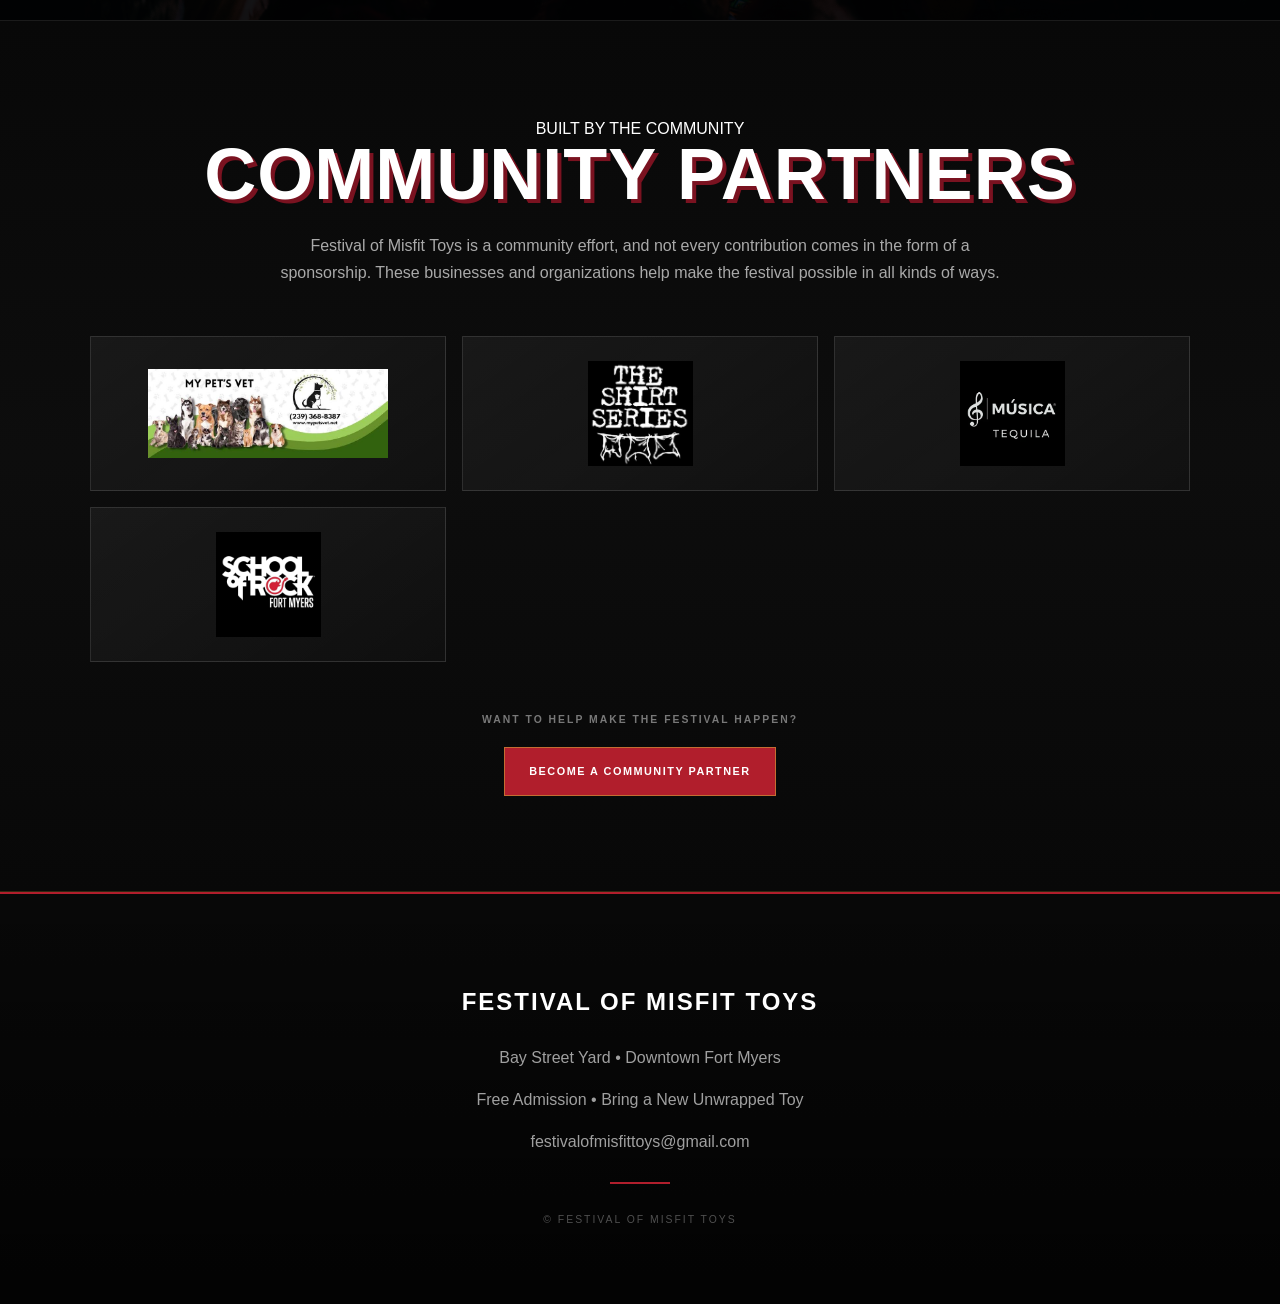
==== commit 885d35ab: "Clean up index.html by removing whitespace Removed unnecessary whitespace and commented code in inde" ====
--- a/index.html
+++ b/index.html
@@ -1773,8 +1773,6 @@
             Festival of Misfit Toys is a community effort, and not every contribution comes in the form of a sponsorship. These businesses and organizations help make the festival possible in all kinds of ways.
         </p>
 
-
-```html
 <div class="community-partner-grid">
 
     <div class="community-partner-card">
@@ -1885,7 +1883,7 @@
         {
             image: "images/musicatequila.jpg",
             name: "Musica Tequila"
-        }
+        },
         {
         image: "images/schoolofrock.jpg",
         name: "School of Rock Fort Myers"
@@ -2064,20 +2062,21 @@
     );
 
 
-    /* =========================================
-       DUPLICATE AD SET FOR SEAMLESS LOOP
-    ========================================= */
-
-    tiles.forEach(function (tile) {
-        const copy = tile.cloneNode(true);
-        copy.setAttribute("aria-hidden", "true");
-        copy.setAttribute("tabindex", "-1");
-        track.appendChild(copy);
-    });
-
+/* =========================================
+   DUPLICATE AD SET FOR SEAMLESS LOOP
+========================================= */
+
+const tiles = Array.from(track.children);
+
+tiles.forEach(function (tile) {
+    const copy = tile.cloneNode(true);
+    copy.setAttribute("aria-hidden", "true");
+    copy.setAttribute("tabindex", "-1");
+    track.appendChild(copy);
 });
+
+}); // Closes DOMContentLoaded
 </script>
 
 </body>
-
 </html>
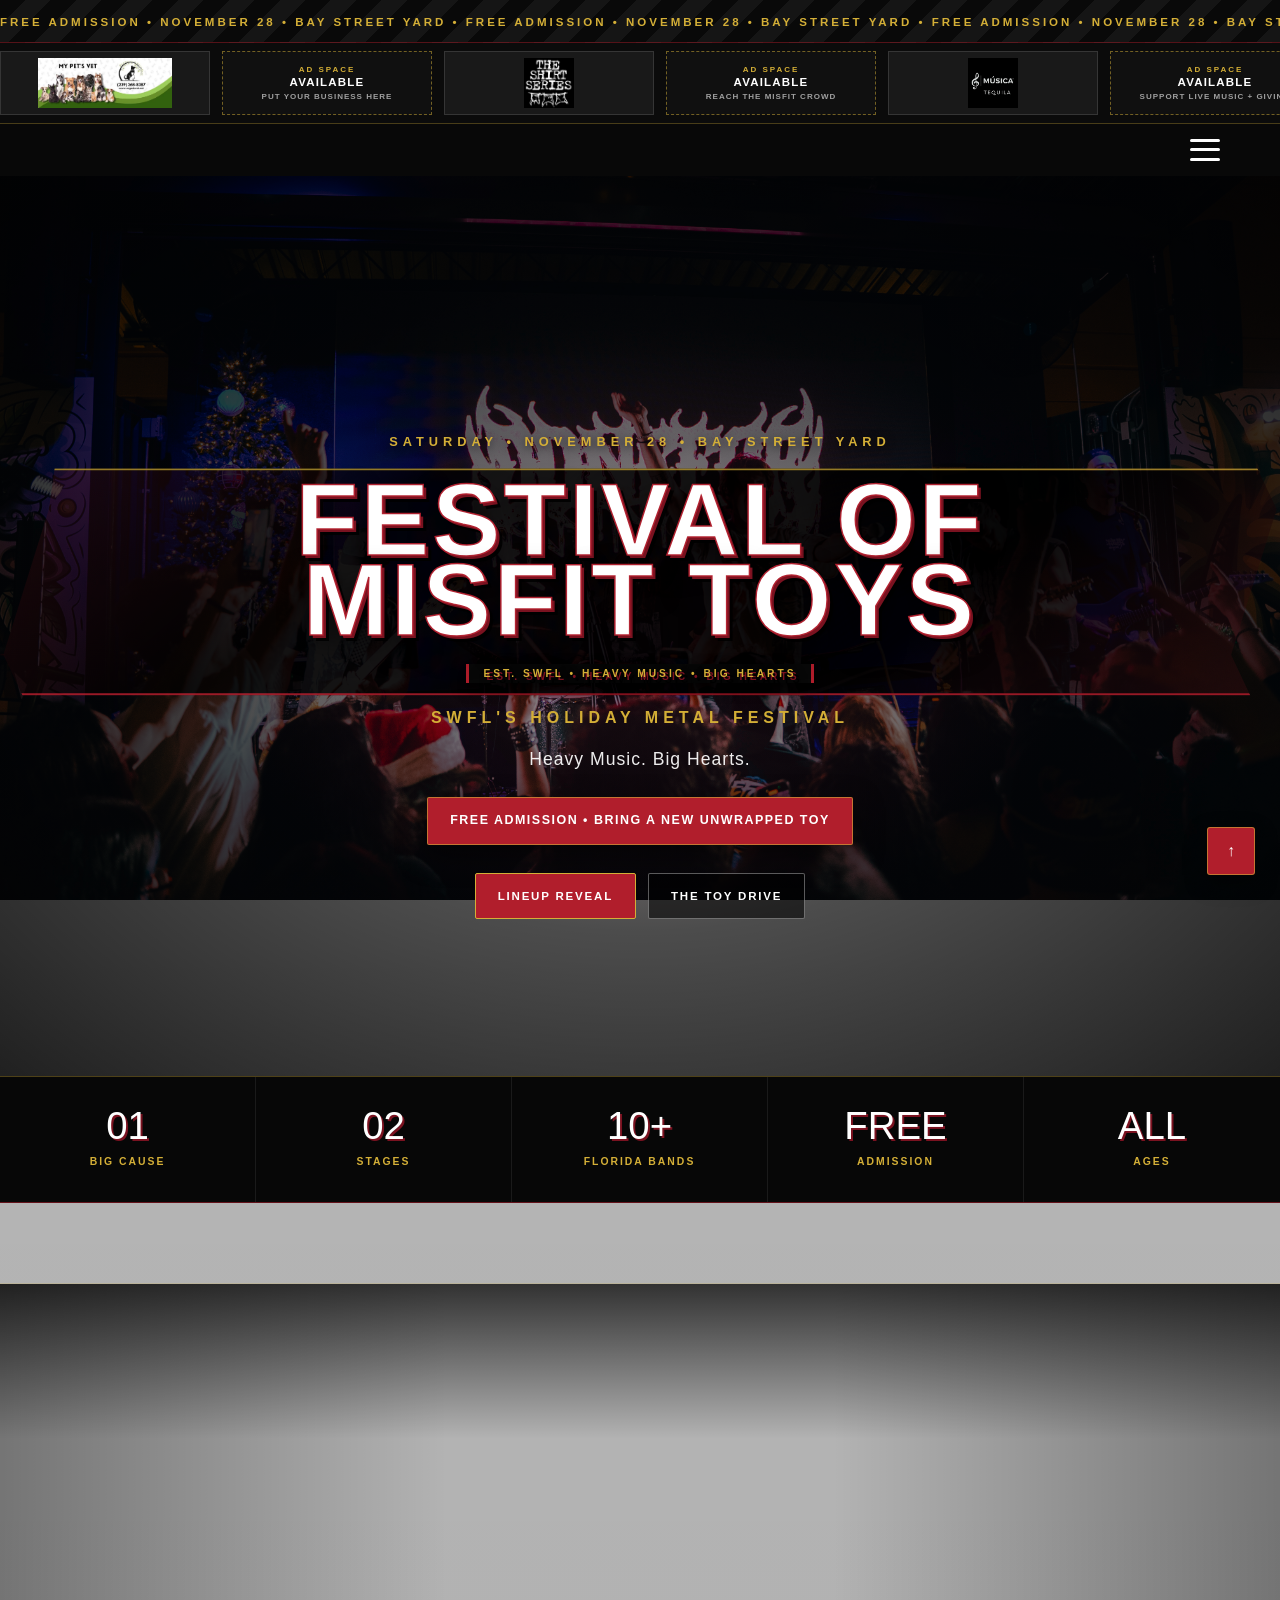
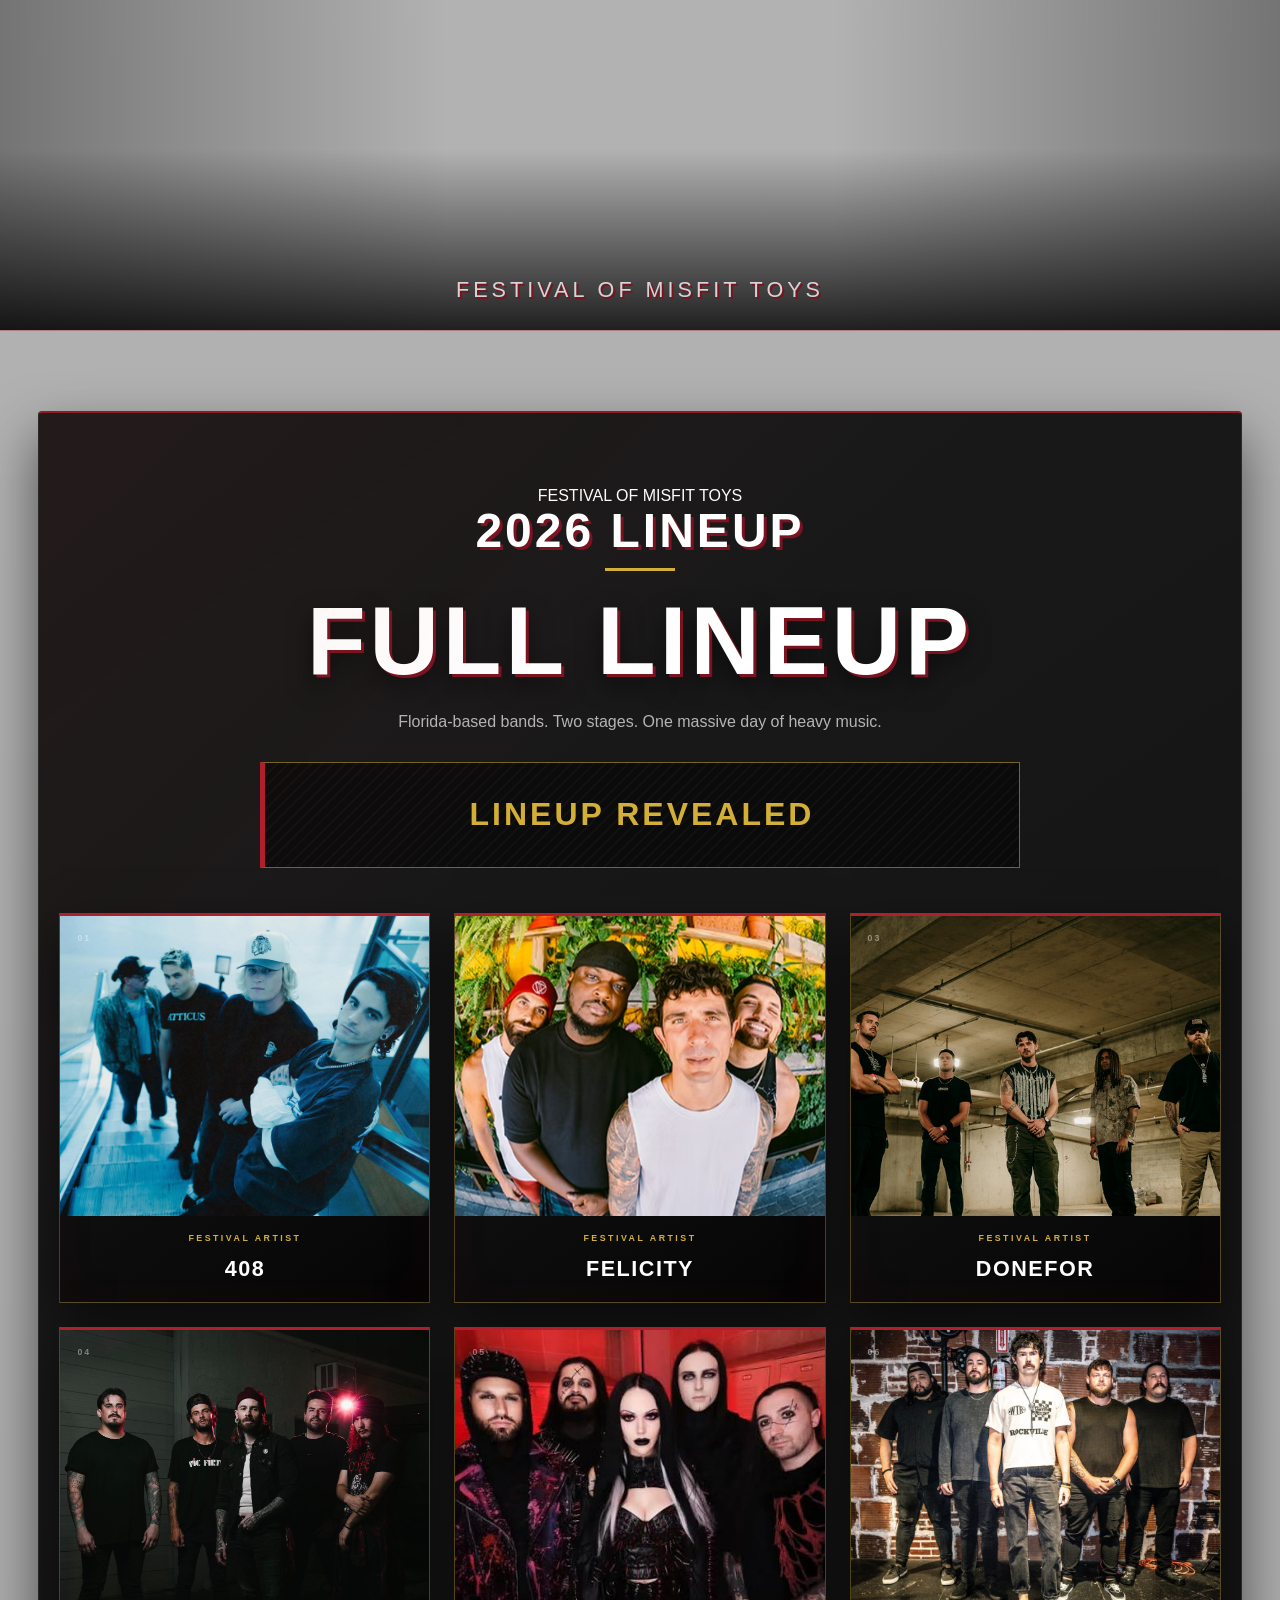
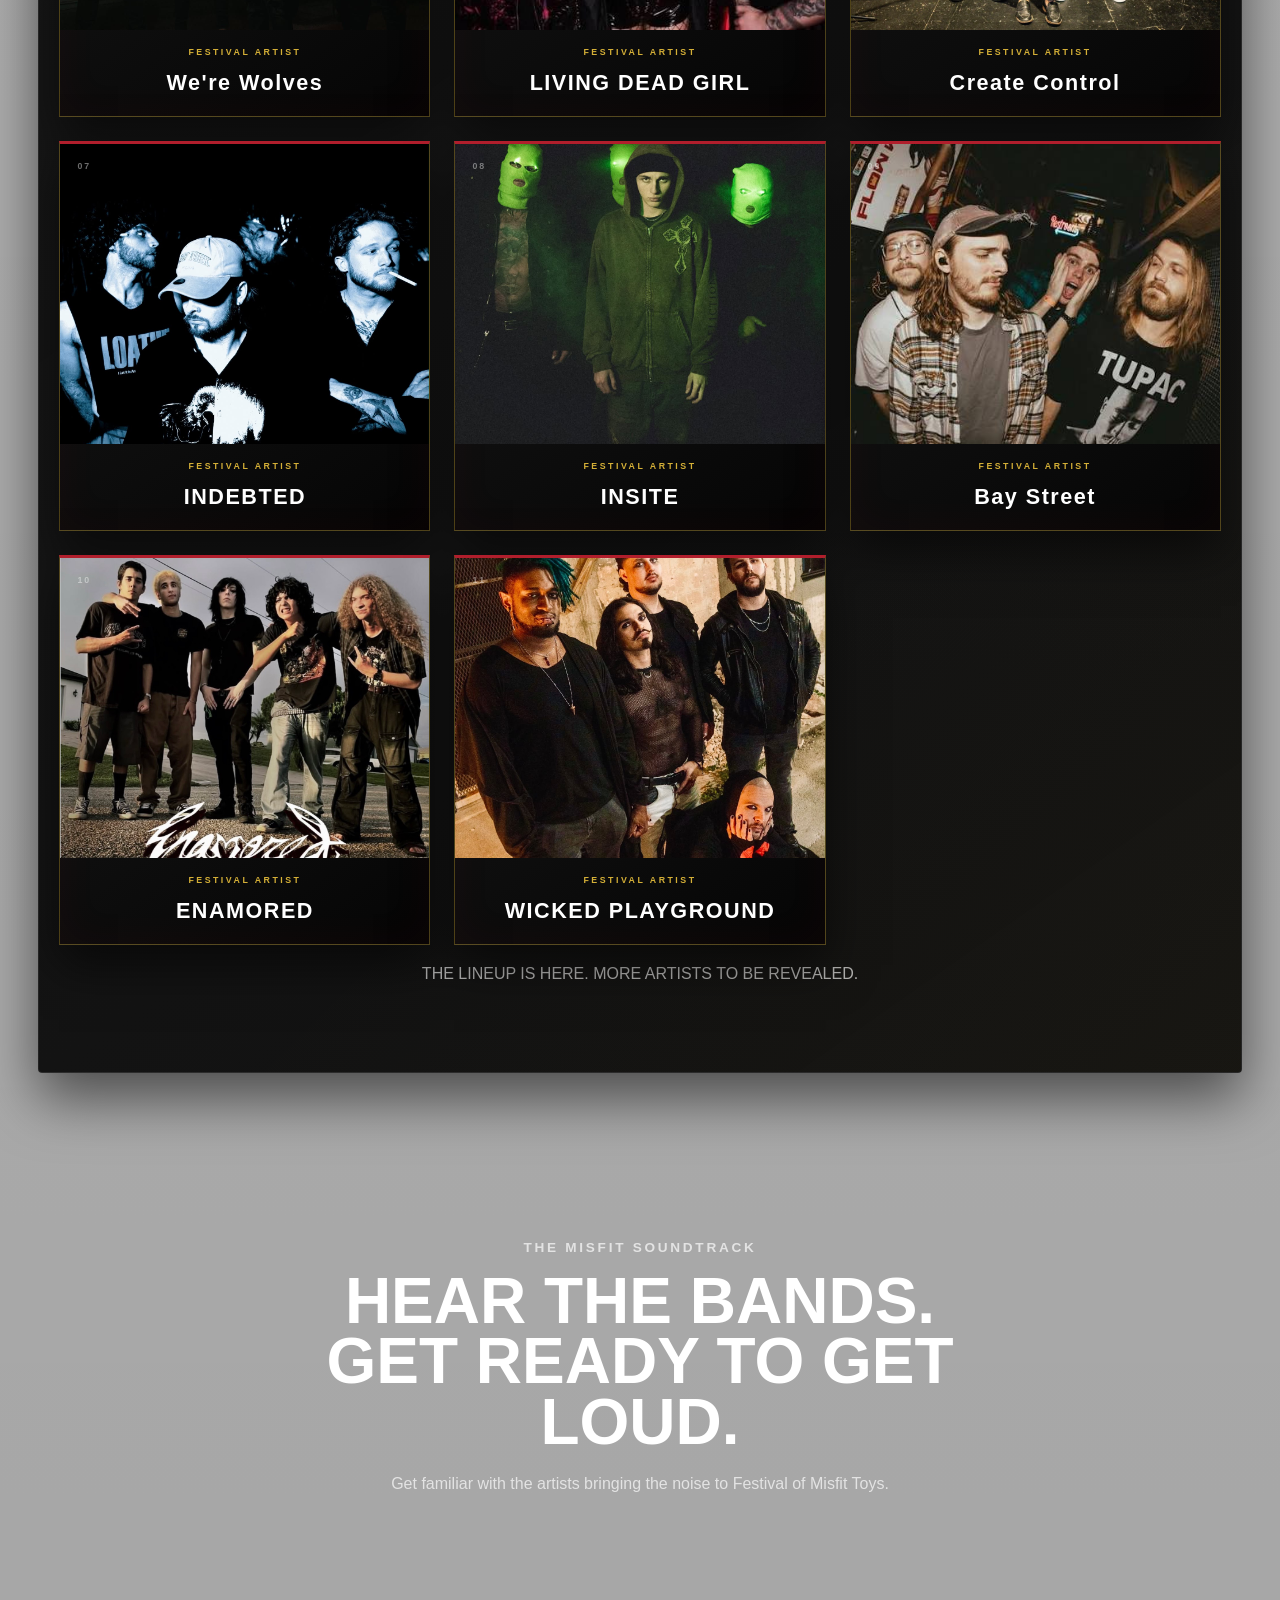
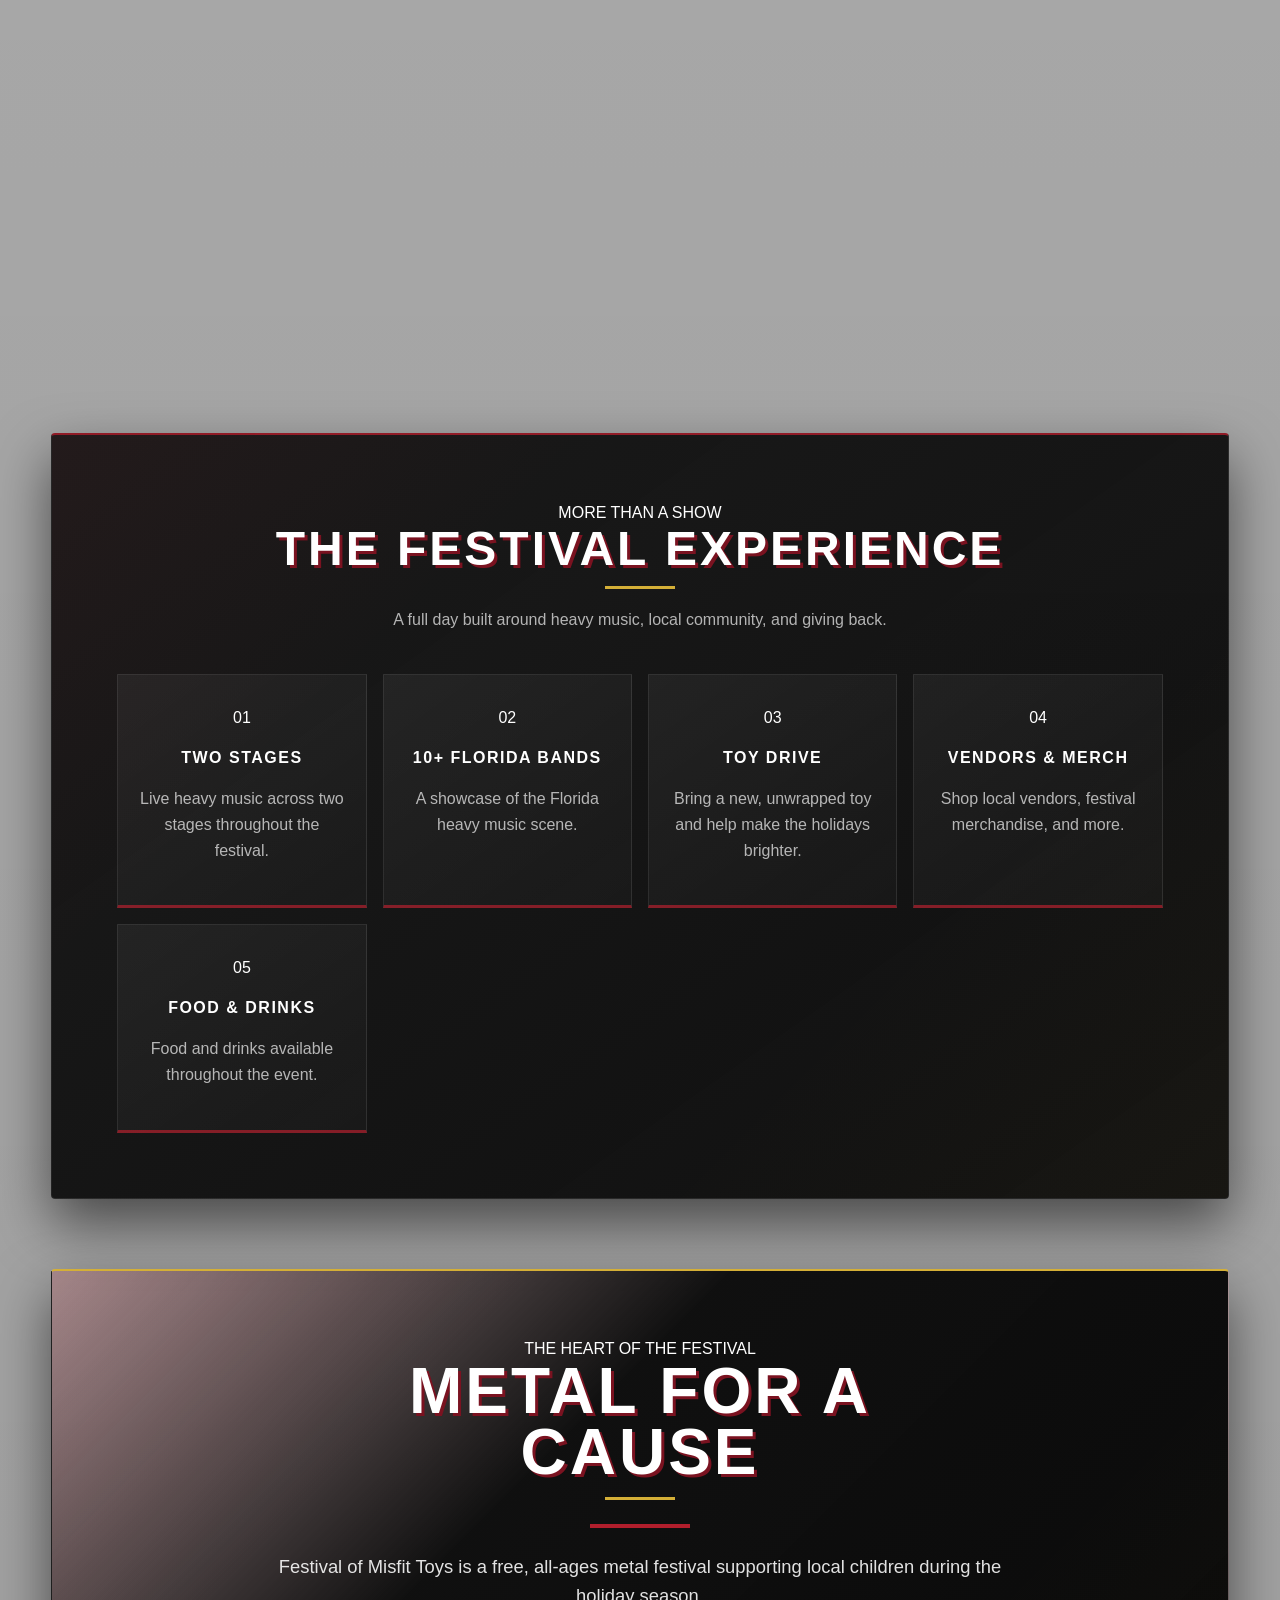
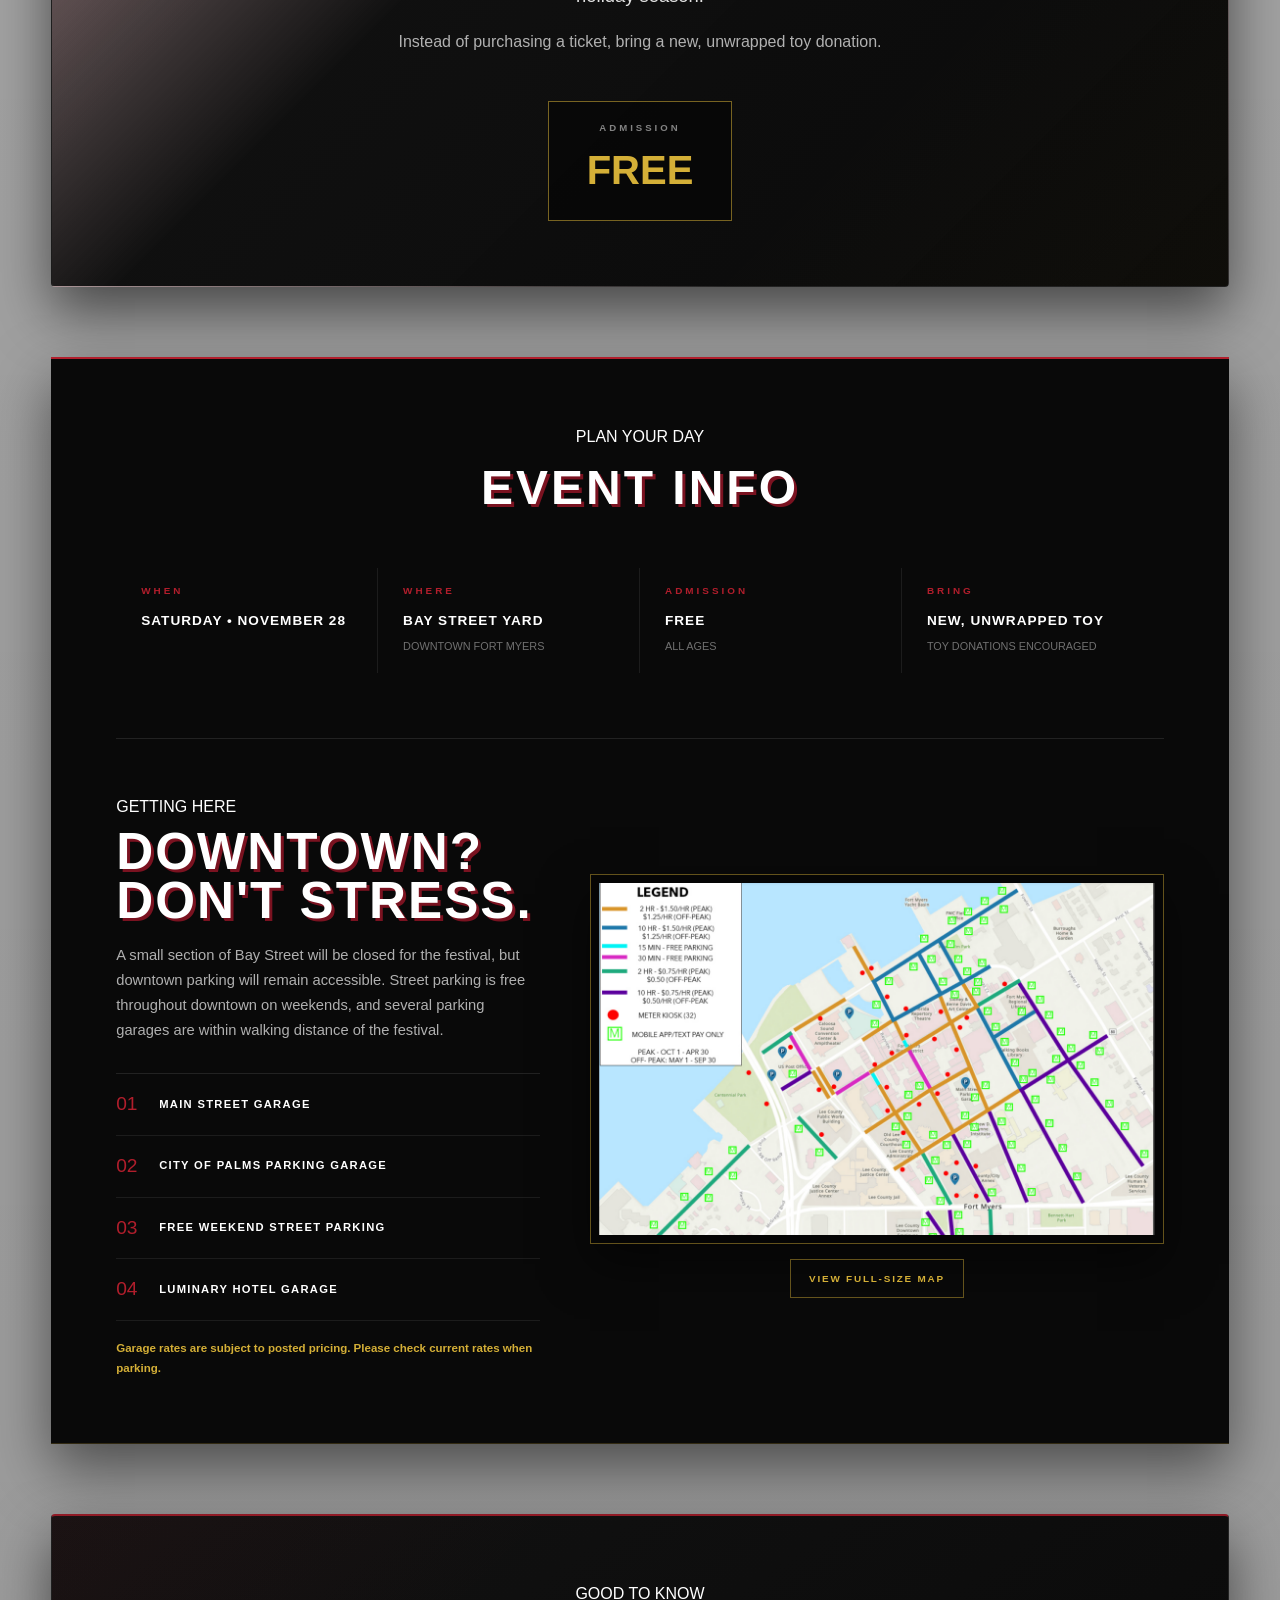
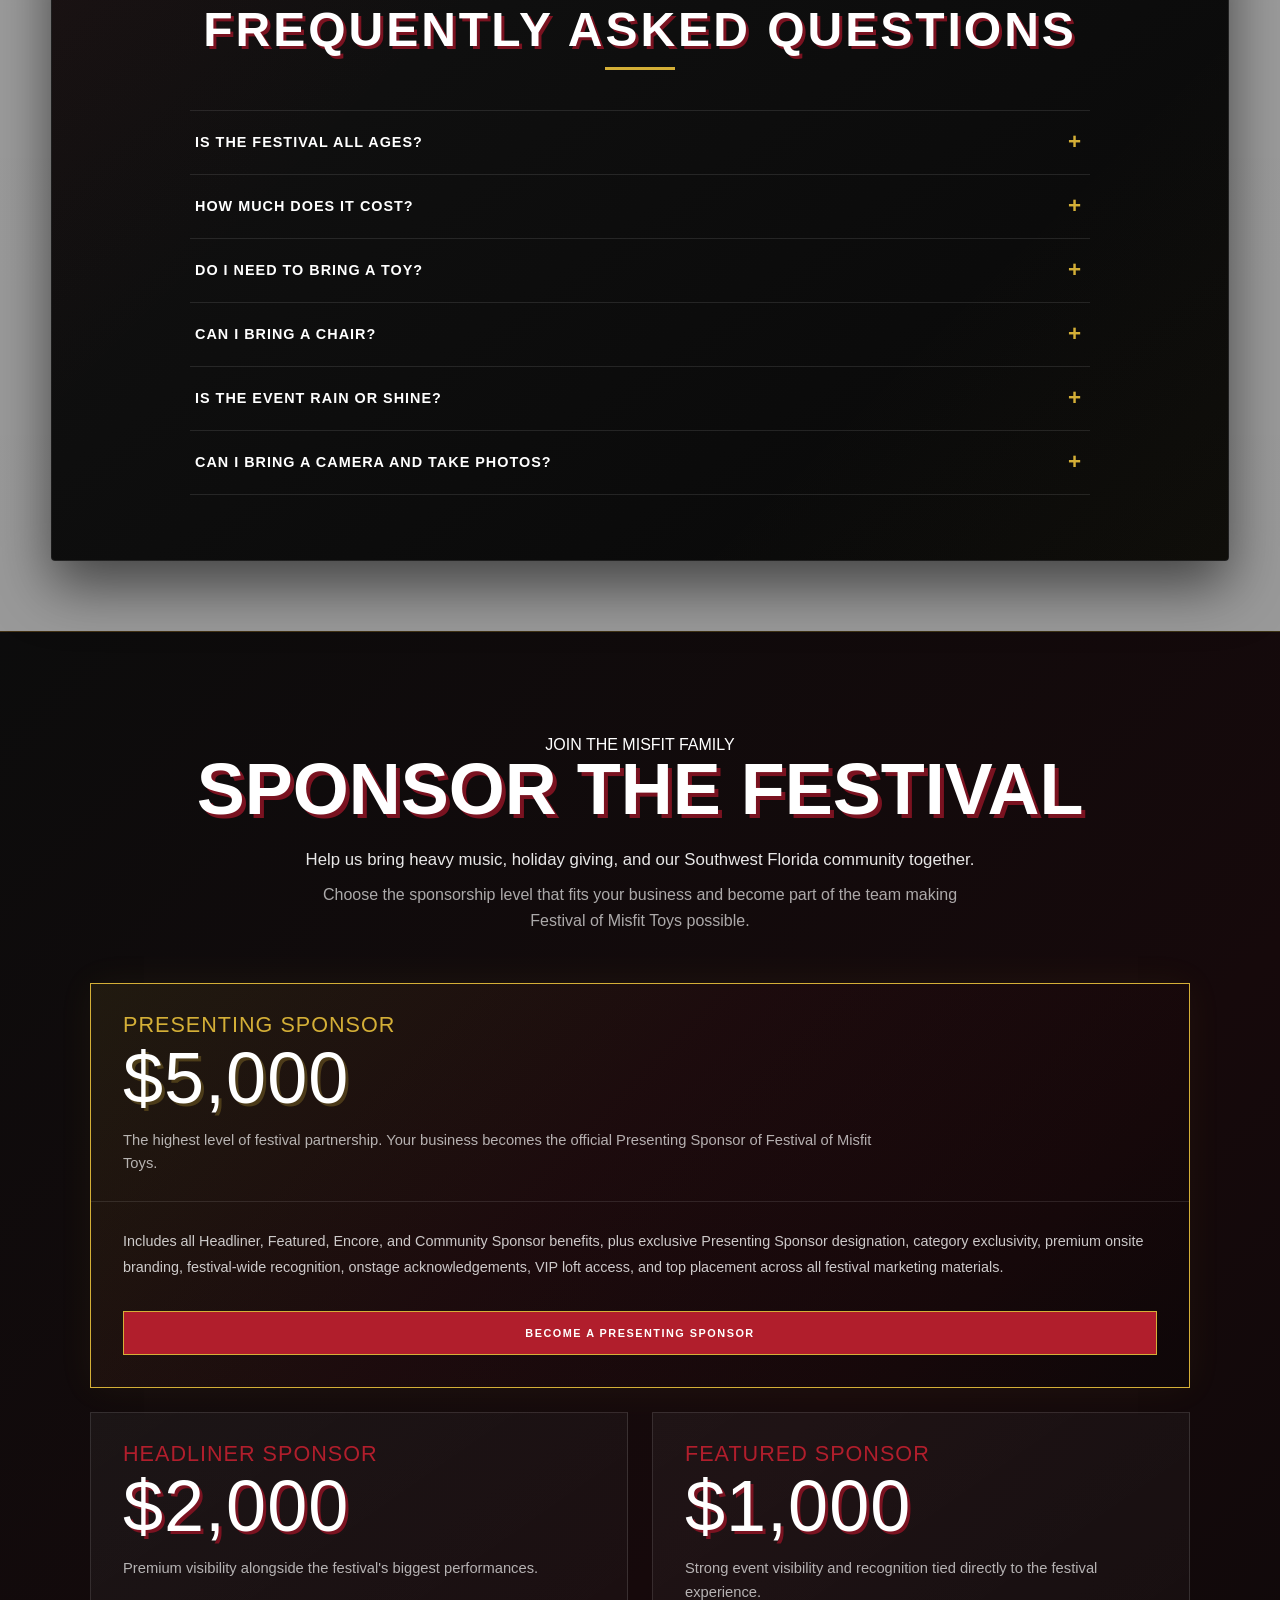
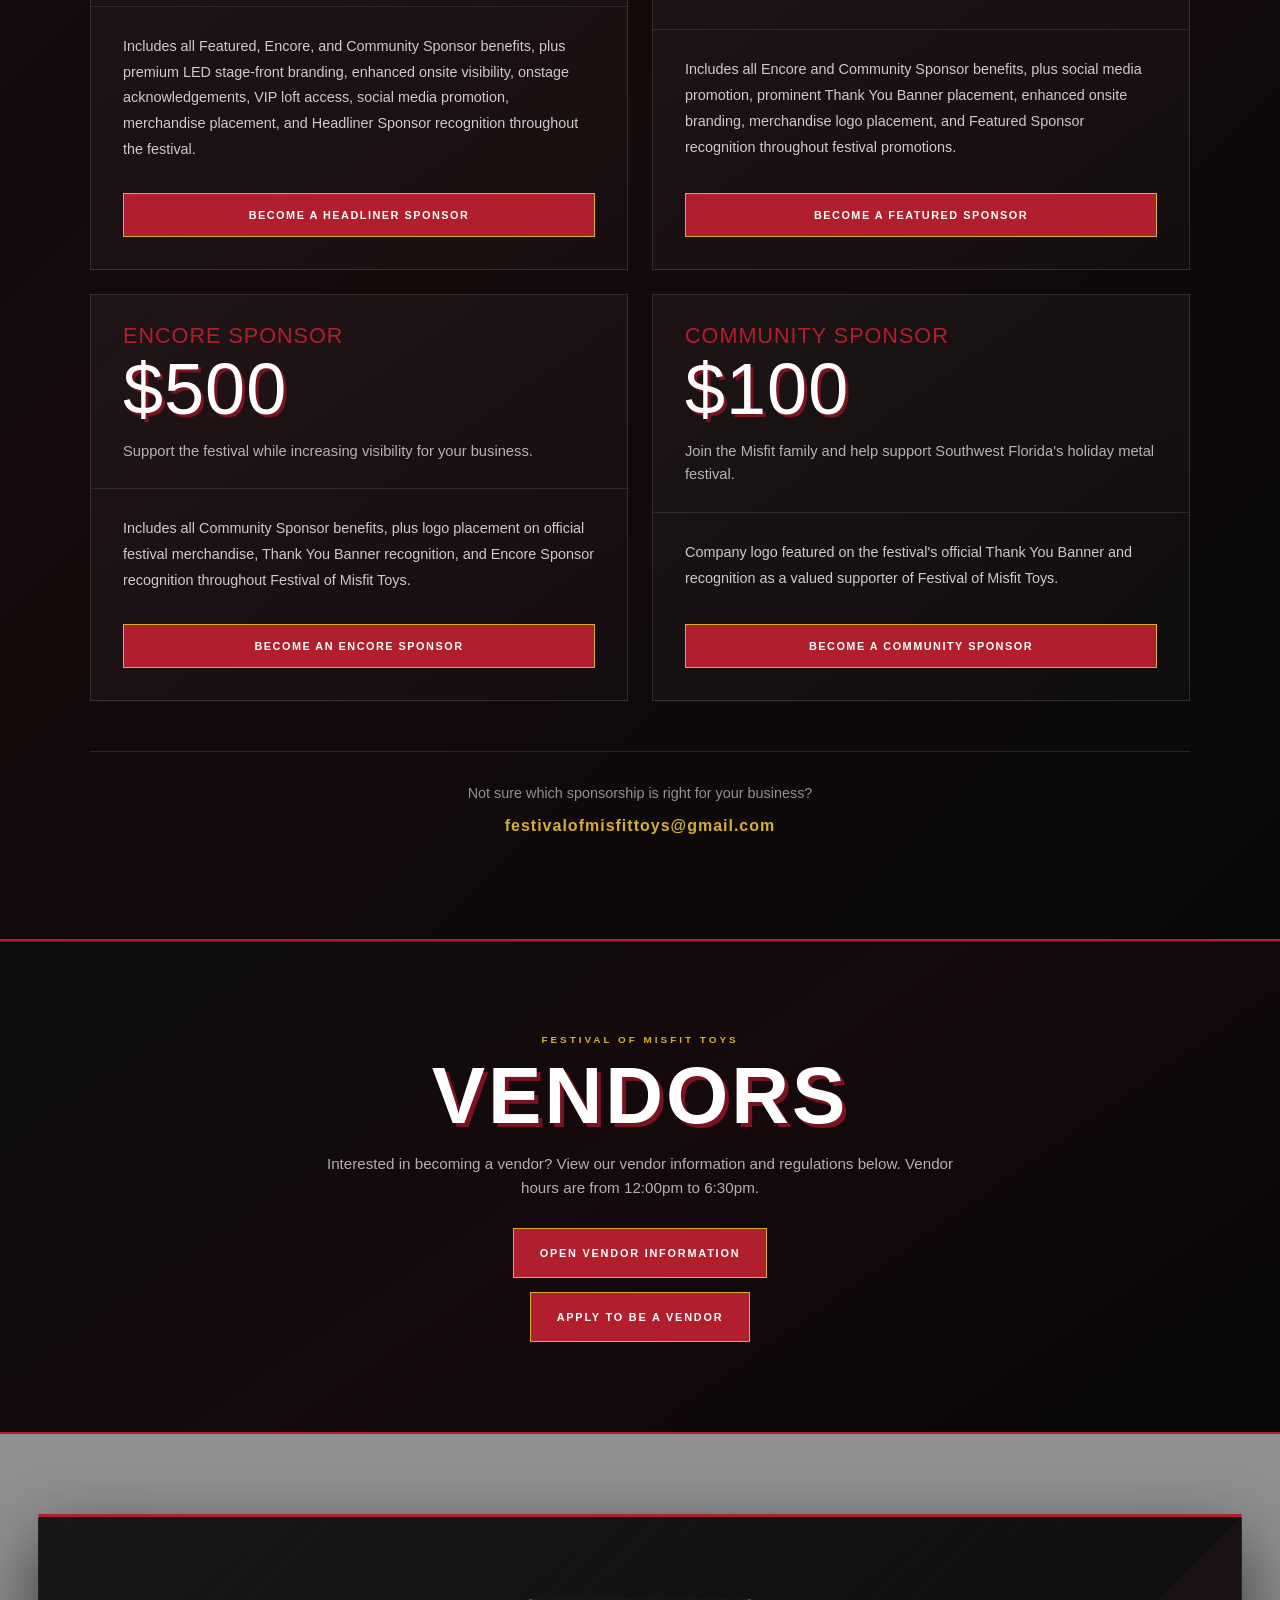
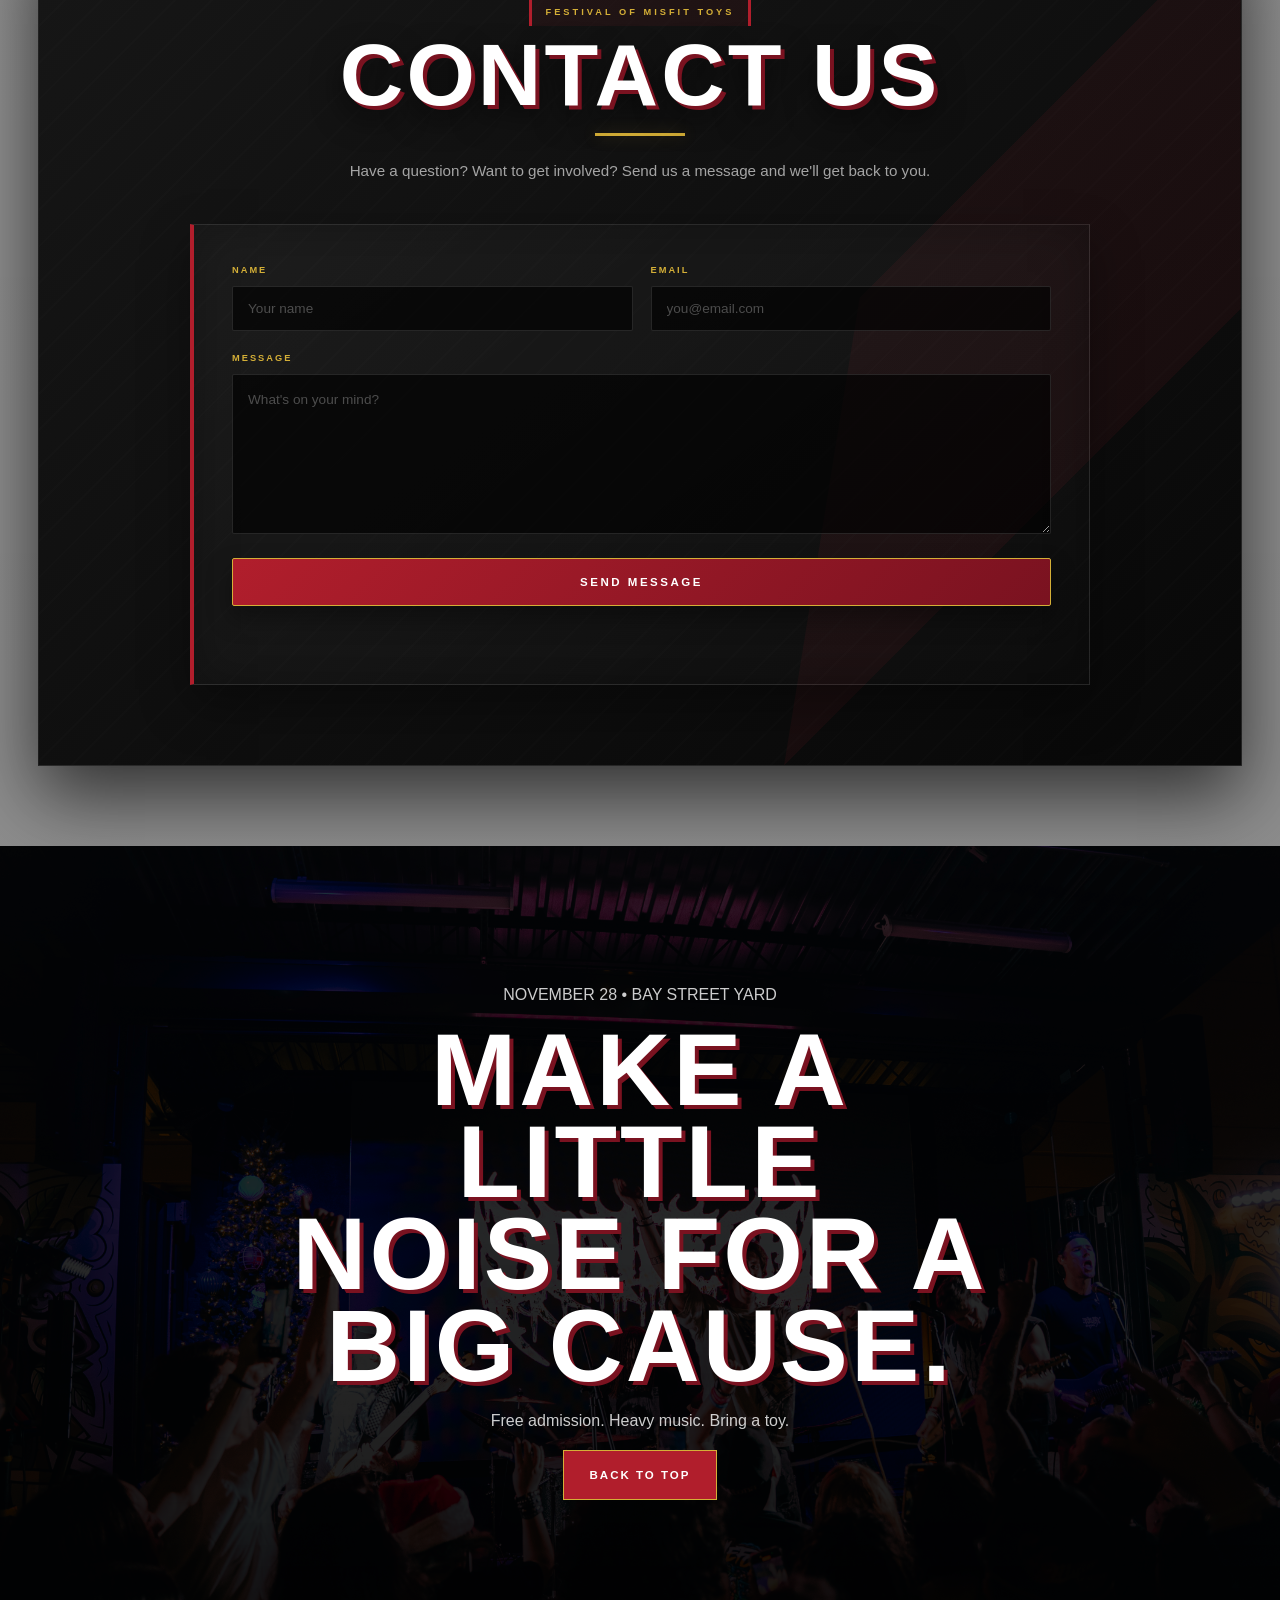
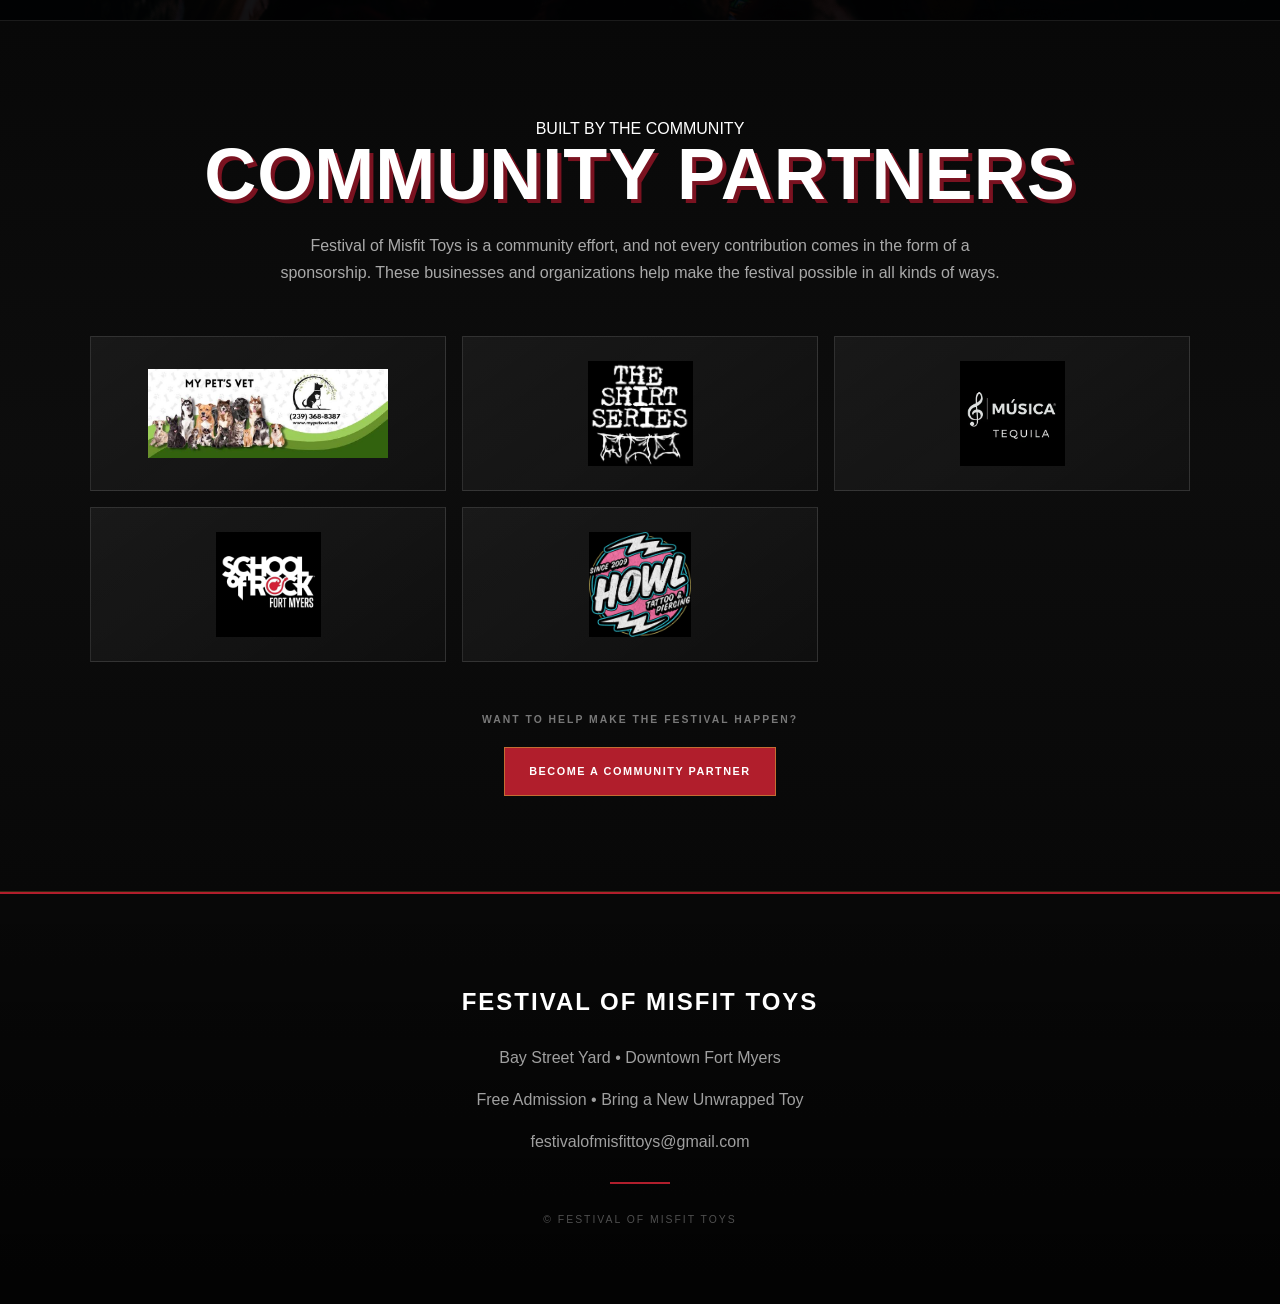
==== commit ee004148: "Add community partner card for Howl Tattoo & Piercing" ====
--- a/index.html
+++ b/index.html
@@ -1799,8 +1799,15 @@
             alt="School of Rock Fort Myers">
     </div>
 
+    <div class="community-partner-card">
+        <img
+            src="images/howl.jpg"
+            alt="Howl Tattoo & Piercing">
+    </div>
+
 </div>
-        <div class="community-partners-cta">
+
+<div class="community-partners-cta">
 
             <p>
                 WANT TO HELP MAKE THE FESTIVAL HAPPEN?
@@ -1887,7 +1894,11 @@
         {
         image: "images/schoolofrock.jpg",
         name: "School of Rock Fort Myers"
-    }
+        },
+        {
+        image: "images/howl.jpg",
+        name: "Howl Tattoo & Piercing"
+     }
     ];
 
     /* =========================================
